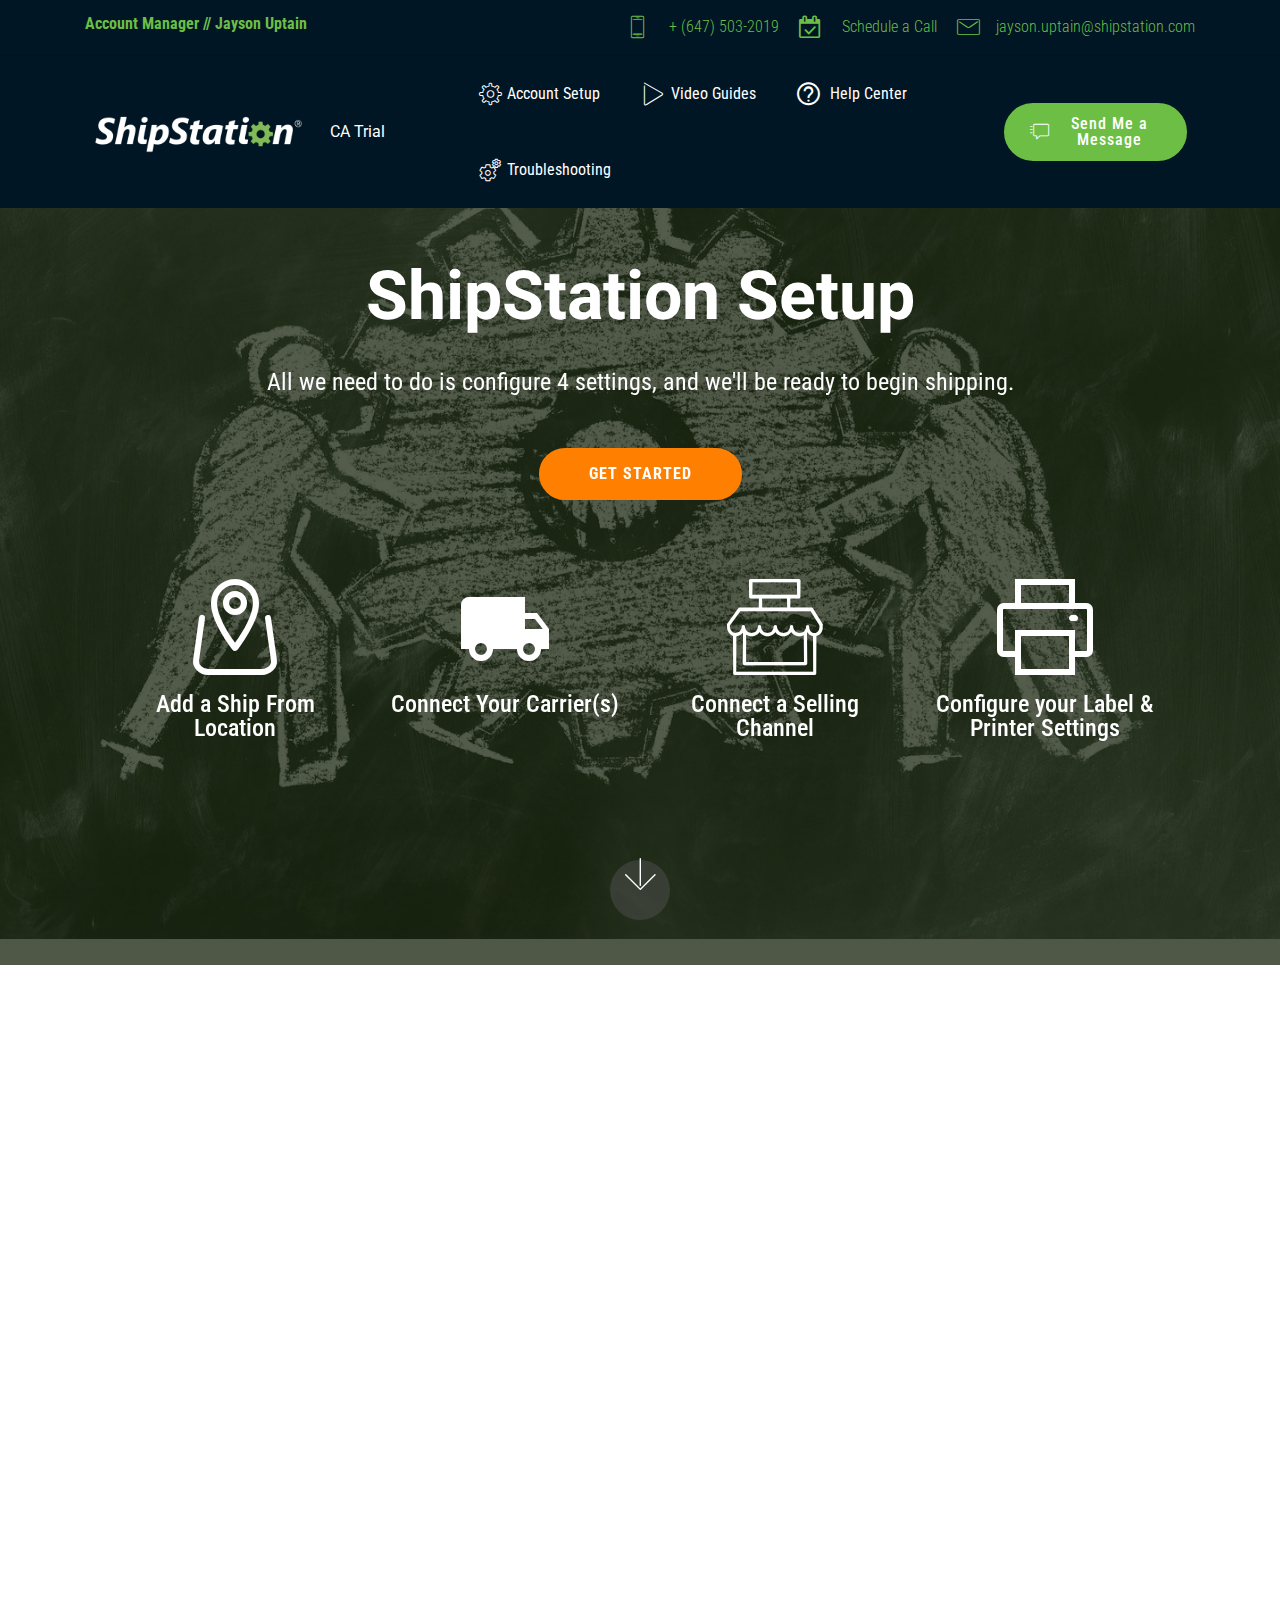
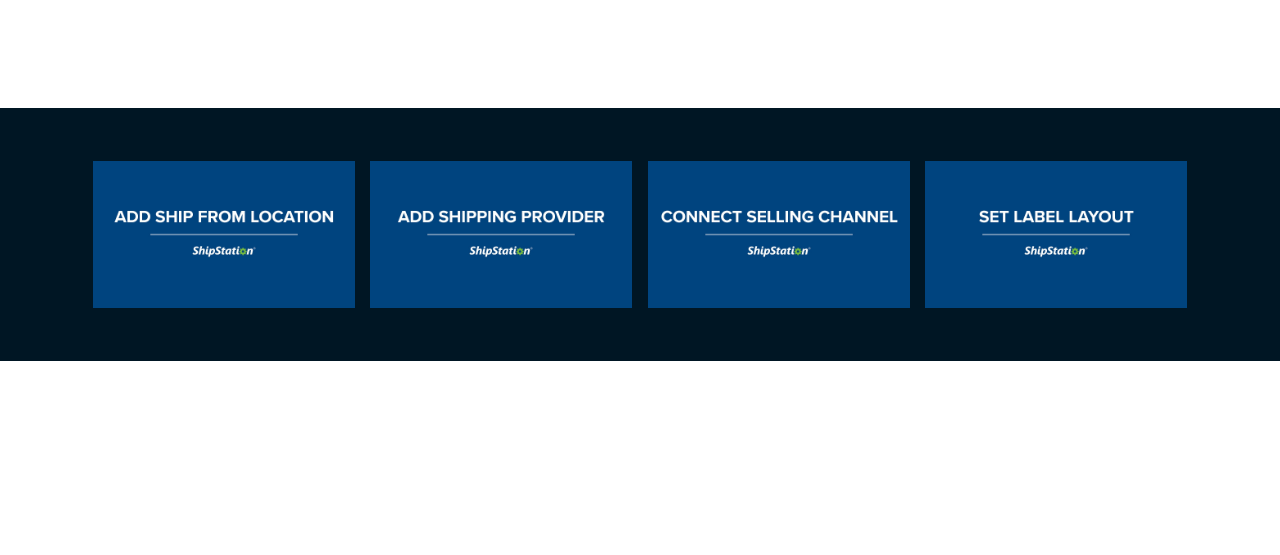
==== account-setup-guide.html @ 3662b792 "create github pages" ====
<!DOCTYPE html>
<html  >
<head>
  <!-- Site made with Mobirise Website Builder v4.11.6, https://mobirise.com -->
  <meta charset="UTF-8">
  <meta http-equiv="X-UA-Compatible" content="IE=edge">
  <meta name="generator" content="Mobirise v4.11.6, mobirise.com">
  <meta name="viewport" content="width=device-width, initial-scale=1, minimum-scale=1">
  <link rel="shortcut icon" href="assets/images/shipstation-stacked-white-shipstation-stacked-white-128x128.png" type="image/x-icon">
  <meta name="description" content="To get your ShipStation account setup. We'll need to configure your ship from location, connect a carrier, connect your selling channels, and configure your label and printer settings. ">
  
  <title>ShipStation Account Setup</title>
  <link rel="stylesheet" href="assets/bootstrap-material-design-font/css/material.css">
  <link rel="stylesheet" href="assets/web/assets/mobirise-icons-bold/mobirise-icons-bold.css">
  <link rel="stylesheet" href="assets/simple-line-icons/simple-line-icons.css">
  <link rel="stylesheet" href="assets/icon54/style.css">
  <link rel="stylesheet" href="assets/icons-mind/style.css">
  <link rel="stylesheet" href="assets/font-awesome/css/font-awesome.css">
  <link rel="stylesheet" href="assets/web/assets/mobirise-icons/mobirise-icons.css">
  <link rel="stylesheet" href="assets/web/assets/mobirise-icons2/mobirise2.css">
  <link rel="stylesheet" href="assets/bootstrap/css/bootstrap.min.css">
  <link rel="stylesheet" href="assets/bootstrap/css/bootstrap-grid.min.css">
  <link rel="stylesheet" href="assets/bootstrap/css/bootstrap-reboot.min.css">
  <link rel="stylesheet" href="assets/tether/tether.min.css">
  <link rel="stylesheet" href="assets/animatecss/animate.min.css">
  <link rel="stylesheet" href="assets/dropdown/css/style.css">
  <link rel="stylesheet" href="assets/theme/css/style.css">
  <link rel="stylesheet" href="assets/gallery/style.css">
  <link rel="stylesheet" href="assets/formoid-css/recaptcha.css">
  <link rel="preload" as="style" href="assets/mobirise/css/mbr-additional.css"><link rel="stylesheet" href="assets/mobirise/css/mbr-additional.css" type="text/css">
  
  
  

</head>
<body>
  <section class="mbr-section content8 cid-rKptAXYjBo" id="content8-o">

    

    <div class="container">
        <div class="media-container-row title">
            <div class="col-12 col-md-8">
                <div class="mbr-section-btn align-center">
                    <a class="btn btn-primary display-4" href="https://mobirise.co">LEARN MORE</a>
                    <a class="btn btn-black-outline display-4" href="https://mobirise.co">LIVE DEMO</a>
                </div>
            </div>
        </div>
    </div>
</section>

<section class="engine"><a href="https://mobirise.info/c">free site builder</a></section><section class="extMenu2 menu cid-rKmttCpSHC" once="menu" id="extMenu8-g">

    

    <nav class="navbar navbar-dropdown beta-menu align-items-center navbar-fixed-top navbar-toggleable-sm">
        <div class="menu-content-top order-1 order-lg-0" id="topLine">
            <div class="container">
                <div class="row ">
                    <div class="col-12 col-lg-3">
                        <div class="content-left-side">
                            <p class="mbr-fonts-style content-text mbr-black display-4"><strong>Account Manager // Jayson Uptain</strong></p>
                        </div>
                    </div>
                    <div class="col-12 col-lg-9">
                        <div class="content-right-side" data-app-modern-menu="true"><a class="content-link link mbr-black text-primary display-4" href="tel:+1-647-503-2019">
                            <span class="mbri-mobile2 mbr-iconfont mbr-iconfont-btn "></span>
                                + (647) 503-2019&nbsp;</a> 
                            <a class="content-link link mbr-black text-primary display-4" href="https://cal.mixmax.com/jaysonuptain-shipstation/5-15" target="_blank"><span class="fa fa-calendar-check-o mbr-iconfont mbr-iconfont-btn"></span>&nbsp;Schedule a Call&nbsp;</a>
                            <a class="content-link link mbr-black text-primary display-4" href="mailto:jayson.uptain@shipstation.com">
                            <span class="mbri-letter mbr-iconfont mbr-iconfont-btn "></span>jayson.uptain@shipstation.com</a></div>
                    </div>
                </div>
            </div>
        </div>
        <div class="menu-bottom order-0 order-lg-1">

            <div class="menu-logo">
                <div class="navbar-brand">
                <span class="navbar-logo">
                    <a href="index.html">
                        <img src="assets/images/shipstation-logo-white-344x138.png" alt="Mobirise" title="" style="height: 3.8rem;">
                    </a>
                </span>
                    <span class="navbar-caption-wrap"><a href="index.html" class="brand-link mbr-black text-warning display-7">CA Trial</a></span>
                </div>
                <button class="navbar-toggler" type="button" data-toggle="collapse" data-target="#navbarSupportedContent, #topLine" aria-controls="navbarSupportedContent" aria-expanded="false" aria-label="Toggle navigation">
                    <div class="hamburger">
                        <span></span>
                        <span></span>
                        <span></span>
                        <span></span>
                    </div>
                </button>
            </div>
            <div class="collapse navbar-collapse" id="navbarSupportedContent">
                <ul class="navbar-nav nav-dropdown js-float-line" data-app-modern-menu="true"><li class="nav-item">
                        <a class="nav-link link mbr-black text-warning display-4" href="index.html#extAccordion8-t">
                            <span class="mbri-setting3 mbr-iconfont mbr-iconfont-btn"></span>
                            Account Setup</a>
                    </li><li class="nav-item"><a class="nav-link link mbr-black text-warning display-4" href="https://www.shipstation.com/videos/" target="_blank"><span class="mbri-play mbr-iconfont mbr-iconfont-btn"></span>&nbsp;Video Guides</a></li><li class="nav-item"><a class="nav-link link mbr-black text-warning display-4" href="https://help.shipstation.ca/hc/en-ca" target="_blank"><span class="mobi-mbri mobi-mbri-help mbr-iconfont mbr-iconfont-btn"></span>&nbsp; Help Center</a></li>
                    <li class="nav-item">
                        <a class="nav-link link mbr-black text-warning display-4" href="https://help.shipstation.ca/hc/en-ca/categories/360001533811-Troubleshooting-Guide" target="_blank"><span class="icon54-v1-gear-3 mbr-iconfont mbr-iconfont-btn"></span>&nbsp;Troubleshooting</a>
                    </li></ul>
                <div class="navbar-buttons mbr-section-btn"><a class="btn btn-sm btn-primary display-4" href="sms:+1-647-503-2019">
                    <span class="mbri-help mbr-iconfont mbr-iconfont-btn "></span>
                        Send Me a Message</a></div>
            </div>
        </div>
    </nav>
</section>

<section class="header12 cid-rKpffgIrfk mbr-fullscreen mbr-parallax-background" id="header12-i">

    

    <div class="mbr-overlay" style="opacity: 0.7; background-color: rgb(11, 23, 0);">
    </div>

    <div class="container  ">
            <div class="media-container">
                <div class="col-md-12 align-center">
                    <h1 class="mbr-section-title pb-3 mbr-white mbr-bold mbr-fonts-style display-1">
                        ShipStation Setup</h1>
                    <p class="mbr-text pb-3 mbr-white mbr-fonts-style display-5">All we need to do is configure 4 settings, and we'll be ready to begin shipping.</p>
                    <div class="mbr-section-btn align-center py-2"><a class="btn btn-md btn-secondary display-4" href="page1.html#counters6-j"><strong>GET STARTED</strong></a></div>

                    <div class="icons-media-container mbr-white">
                        <div class="card col-12 col-md-6 col-lg-3">
                            <div class="icon-block">
                            <a href="page1.html">
                                <span class="mbr-iconfont mbrib-map-pin"></span>
                            </a>
                            </div>
                            <h5 class="mbr-fonts-style display-5">
                                Add a Ship From Location</h5>
                        </div>

                        <div class="card col-12 col-md-6 col-lg-3">
                            <div class="icon-block">
                                <a href="https://mobirise.co/">
                                    <span class="mbr-iconfont mdi-maps-local-shipping"></span>
                                </a>
                            </div>
                            <h5 class="mbr-fonts-style display-5">
                                Connect Your Carrier(s)</h5>
                        </div>

                        <div class="card col-12 col-md-6 col-lg-3">
                            <div class="icon-block">
                                <a href="https://mobirise.co/">
                                    <span class="mbr-iconfont imind-shop-4"></span>
                                </a>
                            </div>
                            <h5 class="mbr-fonts-style display-5">
                                Connect a Selling Channel<br></h5>
                        </div>

                        <div class="card col-12 col-md-6 col-lg-3">
                            <div class="icon-block">
                                <a href="https://mobirise.co/">
                                    <span class="mbr-iconfont sli-printer"></span>
                                </a>
                            </div>
                            <h5 class="mbr-fonts-style display-5">
                                Configure your Label &amp; Printer Settings</h5>
                        </div>
                    </div>
                </div>
            </div>
    </div>

    <div class="mbr-arrow hidden-sm-down" aria-hidden="true">
        <a href="#next">
            <i class="mbri-down mbr-iconfont"></i>
        </a>
    </div>
</section>

<section class="counters6 counters cid-rKphU7gWr7" id="counters6-j">

    

    

    <div class="container pt-4 mt-2">
        <h2 class="mbr-section-title pb-3 align-center mbr-fonts-style display-2"><strong>Account</strong> Setup</h2>
        <h3 class="mbr-section-subtitle pb-5 align-center mbr-fonts-style display-5">Follow along with the steps or video guides below.</h3>
        <div>
                <div class="cards-container">
                    <div class="card col-12 col-md-6 col-lg-3 pb-md-4">
                        <div class="panel-item align-center">
                            <div class="card-img pb-3">
                                <h3 class="img-text mbr-fonts-style display-1">01.</h3>
                            </div>
                            <div class="card-text">
                                <h4 class="mbr-content-title mbr-bold mbr-fonts-style display-5"><span style="font-weight: normal;">Add a Ship From Location</span></h4>
                                <p class="mbr-content-text mbr-fonts-style display-7"><strong>
                                    1.</strong> Click into your <em>Account Settings</em><br><strong>2.</strong> Click <em>Shipping</em> then <em>Ship From Locations</em><br><strong>3. </strong>Next,<strong> </strong>Click<strong> </strong>the <em>Add a Ship From Location</em> button<br><strong>4. </strong><em>Enter</em> your <em>Shipping Address</em> and&nbsp;save.&nbsp;<br><br>*NOTE* Name &amp; Company Name field are required<br><strong><br></strong></p>
                            </div>
                        </div>
                    </div>
                    <div class="card col-12 col-md-6 col-lg-3 pb-md-4">
                        <div class="panel-item align-center">
                            <div class="card-img pb-3">
                                <h3 class="img-text mbr-fonts-style display-1">02.</h3>
                            </div>
                            <div class="card-text">
                                <h4 class="mbr-content-title mbr-bold mbr-fonts-style display-5"><span style="font-weight: normal;">Connect a Carrier</span></h4>
                                <p class="mbr-content-text mbr-fonts-style display-7"><strong>
                                    1.</strong> Navigate to Account Settings<br><strong>2.</strong> Click Shipping then Carriers &amp; Fulfillment<br><strong>3.</strong> Click the Add a Provider Account Button<br><strong>4.</strong> Select the Carrier you'd like to connect and follow the prompts to connect.&nbsp;<br><br></p>
                            </div>
                        </div>
                    </div>
                    <div class="card col-12 col-md-6 col-lg-3">
                        <div class="panel-item align-center">
                            <div class="card-img pb-3">
                                <h3 class="img-text mbr-fonts-style display-1">03.</h3>
                            </div>
                            <div class="card-text">
                                <h4 class="mbr-content-title mbr-bold mbr-fonts-style display-5"><span style="font-weight: normal;">Connect a Selling Channel</span></h4>
                                <p class="mbr-content-text mbr-fonts-style display-7"><strong>
                                        1.</strong> Navigate to Account Settings<br><strong>2.</strong> Click Selling Channels, then Store Setup<br><strong>3.</strong> Click the Connect a store or marketplace button<br><strong>4.</strong> Type the name of your selling channel/marketplace in the search field or scroll to locate and select the tile.<br><strong>5.</strong> Follow the on-screen prompts to connect.</p>
                            </div>
                        </div>
                    </div>
                    <div class="card col-12 col-md-6 col-lg-3 last-child">
                        <div class="panel-item align-center">
                            <div class="card-img pb-3">
                                <h3 class="img-text mbr-fonts-style display-1">04.</h3>
                            </div>
                            <div class="card-texts">
                                <h4 class="mbr-content-title mbr-bold mbr-fonts-style display-5"><span style="font-weight: normal;">Configure your Label &amp; Printer Settings</span></h4>
                                <p class="mbr-content-text mbr-fonts-style display-7">1. Navigate to Account Settings<br>2. Click Printing, Then Printing Setup<br>3. Click Document Options next to Labels and configure your Label Settings<br>4. Click ShipStation Connect<br>5. Click Install ShipStation Connect<br>6. Once Installed, Register the computer by logging in with your ShipStation Username/Email &amp; Password</p>
                            </div>
                        </div>
                    </div>
                </div>
            </div>
    </div>
</section>

<section class="mbr-gallery mbr-slider-carousel cid-rKpmDrP7da" id="gallery2-m">

    

    <div class="container">
        <div><!-- Filter --><!-- Gallery --><div class="mbr-gallery-row"><div class="mbr-gallery-layout-default"><div><div><div class="mbr-gallery-item mbr-gallery-item--p1 video-slide" data-video-url="https://youtu.be/JSJOcTPZzaM" data-tags="Step 1"><div href="#lb-gallery2-m" data-slide-to="0" data-toggle="modal"><div></div><img alt="" src="assets/images/mobirise20191111-108222019-11-3-22-4-14.jpg"><span class="icon-video"></span></div></div><div class="mbr-gallery-item mbr-gallery-item--p1 video-slide" data-video-url="https://youtu.be/JLNX5rkvGho" data-tags="Step 2"><div href="#lb-gallery2-m" data-slide-to="1" data-toggle="modal"><div></div><img alt="" src="assets/images/mobirise20191111-108222019-11-3-22-4-47.jpg"><span class="icon-video"></span></div></div><div class="mbr-gallery-item mbr-gallery-item--p1 video-slide" data-video-url="https://youtu.be/Q9QKljcdiXc" data-tags="Step 3"><div href="#lb-gallery2-m" data-slide-to="2" data-toggle="modal"><div></div><img alt="" src="assets/images/mobirise20191111-108222019-11-3-22-5-13.jpg"><span class="icon-video"></span></div></div><div class="mbr-gallery-item mbr-gallery-item--p1 video-slide" data-video-url="https://youtu.be/5mZ8LbXiamY" data-tags="Step 4"><div href="#lb-gallery2-m" data-slide-to="3" data-toggle="modal"><div></div><img alt="" src="assets/images/mobirise20191111-108222019-11-3-22-5-32.jpg"><span class="icon-video"></span></div></div></div></div><div class="clearfix"></div></div></div><!-- Lightbox --><div data-app-prevent-settings="" class="mbr-slider modal fade carousel slide" tabindex="-1" data-keyboard="true" data-interval="false" id="lb-gallery2-m"><div class="modal-dialog"><div class="modal-content"><div class="modal-body"><div class="carousel-inner"><div class="carousel-item video-container"><img src="assets/images/background1.jpg" alt="" title=""></div><div class="carousel-item video-container"><img src="assets/images/background2.jpg" alt="" title=""></div><div class="carousel-item video-container"><img src="assets/images/background3.jpg" alt="" title=""></div><div class="carousel-item active video-container"><img src="assets/images/background4.jpg" alt="" title=""></div></div><a class="carousel-control carousel-control-prev" role="button" data-slide="prev" href="#lb-gallery2-m"><span class="mbri-left mbr-iconfont" aria-hidden="true"></span><span class="sr-only">Previous</span></a><a class="carousel-control carousel-control-next" role="button" data-slide="next" href="#lb-gallery2-m"><span class="mbri-right mbr-iconfont" aria-hidden="true"></span><span class="sr-only">Next</span></a><a class="close" href="#" role="button" data-dismiss="modal"><span class="sr-only">Close</span></a></div></div></div></div></div>
    </div>

</section>

<section class="mbr-section content8 cid-rKpokv419o" id="content8-n">

    

    <div class="container">
        <div class="media-container-row title">
            <div class="col-12 col-md-8">
                <div class="mbr-section-btn align-center"><a class="btn btn-primary display-4" href="https://cal.mixmax.com/shipstation-jordan-carter" target="_blank"><span class="mobi-mbri mobi-mbri-help mbr-iconfont mbr-iconfont-btn"></span>Need Help</a>
                    <a class="btn btn-black-outline display-4" href="index.html">Next - How to Ship My Orders</a></div>
            </div>
        </div>
    </div>
</section>


  <script src="assets/popper/popper.min.js"></script>
  <script src="assets/web/assets/jquery/jquery.min.js"></script>
  <script src="assets/bootstrap/js/bootstrap.min.js"></script>
  <script src="assets/parallax/jarallax.min.js"></script>
  <script src="assets/masonry/masonry.pkgd.min.js"></script>
  <script src="assets/imagesloaded/imagesloaded.pkgd.min.js"></script>
  <script src="assets/tether/tether.min.js"></script>
  <script src="assets/bootstrapcarouselswipe/bootstrap-carousel-swipe.js"></script>
  <script src="assets/smoothscroll/smooth-scroll.js"></script>
  <script src="assets/viewportchecker/jquery.viewportchecker.js"></script>
  <script src="assets/dropdown/js/nav-dropdown.js"></script>
  <script src="assets/dropdown/js/navbar-dropdown.js"></script>
  <script src="assets/touchswipe/jquery.touch-swipe.min.js"></script>
  <script src="assets/vimeoplayer/jquery.mb.vimeo_player.js"></script>
  <script src="assets/theme/js/script.js"></script>
  <script src="assets/slidervideo/script.js"></script>
  <script src="assets/gallery/player.min.js"></script>
  <script src="assets/gallery/script.js"></script>
  <script src="assets/formoid/formoid.min.js"></script>
  
  
 <div id="scrollToTop" class="scrollToTop mbr-arrow-up"><a style="text-align: center;"><i class="mbr-arrow-up-icon mbr-arrow-up-icon-cm cm-icon cm-icon-smallarrow-up"></i></a></div>
    <input name="animation" type="hidden">
  
</body>
</html>
---- assets/bootstrap-material-design-font/css/material.css ----
@font-face {
  font-family: 'Material-Design-Icons';
  src: url('../fonts/Material-Design-Icons.eot?3ocs8m');
  src: url('../fonts/Material-Design-Icons.eot?#iefix3ocs8m') format('embedded-opentype'), url('../fonts/Material-Design-Icons.woff?3ocs8m') format('woff'), url('../fonts/Material-Design-Icons.ttf?3ocs8m') format('truetype'), url('../fonts/Material-Design-Icons.svg?3ocs8m#Material-Design-Icons') format('svg');
  font-weight: normal;
  font-style: normal;
}
[class^="mdi-"],
[class*="mdi-"] {
  speak: none;
  display: inline-block;
  font-style: normal;
  font-variant:normal;
  font-weight:normal;
/*  font-size:24px;*/
  line-height:1;
  font-family:'Material-Design-Icons' !important;
  text-rendering: auto;
  
  -webkit-font-smoothing: antialiased;
  -moz-osx-font-smoothing: grayscale;
  -webkit-transform: translate(0, 0);
      -ms-transform: translate(0, 0);
          transform: translate(0, 0);
}
[class^="mdi-"]:before,
[class*="mdi-"]:before {
  display: inline-block;
  speak: none;
  text-decoration: inherit;
}
[class^="mdi-"].pull-left,
[class*="mdi-"].pull-left {
  margin-right: .3em;
}
[class^="mdi-"].pull-right,
[class*="mdi-"].pull-right {
  margin-left: .3em;
}
[class^="mdi-"].mdi-lg:before,
[class*="mdi-"].mdi-lg:before,
[class^="mdi-"].mdi-lg:after,
[class*="mdi-"].mdi-lg:after {
  font-size: 1.33333333em;
  line-height: 0.75em;
  vertical-align: -15%;
}
[class^="mdi-"].mdi-2x:before,
[class*="mdi-"].mdi-2x:before,
[class^="mdi-"].mdi-2x:after,
[class*="mdi-"].mdi-2x:after {
  font-size: 2em;
}
[class^="mdi-"].mdi-3x:before,
[class*="mdi-"].mdi-3x:before,
[class^="mdi-"].mdi-3x:after,
[class*="mdi-"].mdi-3x:after {
  font-size: 3em;
}
[class^="mdi-"].mdi-4x:before,
[class*="mdi-"].mdi-4x:before,
[class^="mdi-"].mdi-4x:after,
[class*="mdi-"].mdi-4x:after {
  font-size: 4em;
}
[class^="mdi-"].mdi-5x:before,
[class*="mdi-"].mdi-5x:before,
[class^="mdi-"].mdi-5x:after,
[class*="mdi-"].mdi-5x:after {
  font-size: 5em;
}
[class^="mdi-device-signal-cellular-"]:after,
[class^="mdi-device-battery-"]:after,
[class^="mdi-device-battery-charging-"]:after,
[class^="mdi-device-signal-cellular-connected-no-internet-"]:after,
[class^="mdi-device-signal-wifi-"]:after,
[class^="mdi-device-signal-wifi-statusbar-not-connected"]:after,
.mdi-device-network-wifi:after {
  opacity: .3;
  position: absolute;
  left: 0;
  top: 0;
  z-index: 1;
  display: inline-block;
  speak: none;
  text-decoration: inherit;
}
[class^="mdi-device-signal-cellular-"]:after {
  content: "\e758";
}
[class^="mdi-device-battery-"]:after {
  content: "\e735";
}
[class^="mdi-device-battery-charging-"]:after {
  content: "\e733";
}
[class^="mdi-device-signal-cellular-connected-no-internet-"]:after {
  content: "\e75d";
}
[class^="mdi-device-signal-wifi-"]:after,
.mdi-device-network-wifi:after {
  content: "\e765";
}
[class^="mdi-device-signal-wifi-statusbasr-not-connected"]:after {
  content: "\e8f7";
}
.mdi-device-signal-cellular-off:after,
.mdi-device-signal-cellular-null:after,
.mdi-device-signal-cellular-no-sim:after,
.mdi-device-signal-wifi-off:after,
.mdi-device-signal-wifi-4-bar:after,
.mdi-device-signal-cellular-4-bar:after,
.mdi-device-battery-alert:after,
.mdi-device-signal-cellular-connected-no-internet-4-bar:after,
.mdi-device-battery-std:after,
.mdi-device-battery-full .mdi-device-battery-unknown:after {
  content: "";
}
.mdi-fw {
  width: 1.28571429em;
  text-align: center;
}
.mdi-ul {
  padding-left: 0;
  margin-left: 2.14285714em;
  list-style-type: none;
}
.mdi-ul > li {
  position: relative;
}
.mdi-li {
  position: absolute;
  left: -2.14285714em;
  width: 2.14285714em;
  top: 0.14285714em;
  text-align: center;
}
.mdi-li.mdi-lg {
  left: -1.85714286em;
}
.mdi-border {
  padding: .2em .25em .15em;
  border: solid 0.08em #eeeeee;
  border-radius: .1em;
}
.mdi-spin {
  -webkit-animation: mdi-spin 2s infinite linear;
  animation: mdi-spin 2s infinite linear;
  -webkit-transform-origin: 50% 50%;
  -ms-transform-origin: 50% 50%;
      transform-origin: 50% 50%;
}
.mdi-pulse {
  -webkit-animation: mdi-spin 1s steps(8) infinite;
  animation: mdi-spin 1s steps(8) infinite;
  -webkit-transform-origin: 50% 50%;
  -ms-transform-origin: 50% 50%;
      transform-origin: 50% 50%;
}
@-webkit-keyframes mdi-spin {
  0% {
    -webkit-transform: rotate(0deg);
    transform: rotate(0deg);
  }
  100% {
    -webkit-transform: rotate(359deg);
    transform: rotate(359deg);
  }
}
@keyframes mdi-spin {
  0% {
    -webkit-transform: rotate(0deg);
    transform: rotate(0deg);
  }
  100% {
    -webkit-transform: rotate(359deg);
    transform: rotate(359deg);
  }
}
.mdi-rotate-90 {
  filter: progid:DXImageTransform.Microsoft.BasicImage(rotation=1);
  -webkit-transform: rotate(90deg);
  -ms-transform: rotate(90deg);
  transform: rotate(90deg);
}
.mdi-rotate-180 {
  filter: progid:DXImageTransform.Microsoft.BasicImage(rotation=2);
  -webkit-transform: rotate(180deg);
  -ms-transform: rotate(180deg);
  transform: rotate(180deg);
}
.mdi-rotate-270 {
  filter: progid:DXImageTransform.Microsoft.BasicImage(rotation=3);
  -webkit-transform: rotate(270deg);
  -ms-transform: rotate(270deg);
  transform: rotate(270deg);
}
.mdi-flip-horizontal {
  filter: progid:DXImageTransform.Microsoft.BasicImage(rotation=0, mirror=1);
  -webkit-transform: scale(-1, 1);
  -ms-transform: scale(-1, 1);
  transform: scale(-1, 1);
}
.mdi-flip-vertical {
  filter: progid:DXImageTransform.Microsoft.BasicImage(rotation=2, mirror=1);
  -webkit-transform: scale(1, -1);
  -ms-transform: scale(1, -1);
  transform: scale(1, -1);
}
:root .mdi-rotate-90,
:root .mdi-rotate-180,
:root .mdi-rotate-270,
:root .mdi-flip-horizontal,
:root .mdi-flip-vertical {
  -webkit-filter: none;
          filter: none;
}
.mdi-stack {
  position: relative;
  display: inline-block;
  width: 2em;
  height: 2em;
  line-height: 2em;
  vertical-align: middle;
}
.mdi-stack-1x,
.mdi-stack-2x {
  position: absolute;
  left: 0;
  width: 100%;
  text-align: center;
}
.mdi-stack-1x {
  line-height: inherit;
}
.mdi-stack-2x {
  font-size: 2em;
}
.mdi-inverse {
  color: #ffffff;
}
/* Start Icons */
.mdi-action-3d-rotation:before {
  content: "\e600";
}
.mdi-action-accessibility:before {
  content: "\e601";
}
.mdi-action-account-balance-wallet:before {
  content: "\e602";
}
.mdi-action-account-balance:before {
  content: "\e603";
}
.mdi-action-account-box:before {
  content: "\e604";
}
.mdi-action-account-child:before {
  content: "\e605";
}
.mdi-action-account-circle:before {
  content: "\e606";
}
.mdi-action-add-shopping-cart:before {
  content: "\e607";
}
.mdi-action-alarm-add:before {
  content: "\e608";
}
.mdi-action-alarm-off:before {
  content: "\e609";
}
.mdi-action-alarm-on:before {
  content: "\e60a";
}
.mdi-action-alarm:before {
  content: "\e60b";
}
.mdi-action-android:before {
  content: "\e60c";
}
.mdi-action-announcement:before {
  content: "\e60d";
}
.mdi-action-aspect-ratio:before {
  content: "\e60e";
}
.mdi-action-assessment:before {
  content: "\e60f";
}
.mdi-action-assignment-ind:before {
  content: "\e610";
}
.mdi-action-assignment-late:before {
  content: "\e611";
}
.mdi-action-assignment-return:before {
  content: "\e612";
}
.mdi-action-assignment-returned:before {
  content: "\e613";
}
.mdi-action-assignment-turned-in:before {
  content: "\e614";
}
.mdi-action-assignment:before {
  content: "\e615";
}
.mdi-action-autorenew:before {
  content: "\e616";
}
.mdi-action-backup:before {
  content: "\e617";
}
.mdi-action-book:before {
  content: "\e618";
}
.mdi-action-bookmark-outline:before {
  content: "\e619";
}
.mdi-action-bookmark:before {
  content: "\e61a";
}
.mdi-action-bug-report:before {
  content: "\e61b";
}
.mdi-action-cached:before {
  content: "\e61c";
}
.mdi-action-check-circle:before {
  content: "\e61d";
}
.mdi-action-class:before {
  content: "\e61e";
}
.mdi-action-credit-card:before {
  content: "\e61f";
}
.mdi-action-dashboard:before {
  content: "\e620";
}
.mdi-action-delete:before {
  content: "\e621";
}
.mdi-action-description:before {
  content: "\e622";
}
.mdi-action-dns:before {
  content: "\e623";
}
.mdi-action-done-all:before {
  content: "\e624";
}
.mdi-action-done:before {
  content: "\e625";
}
.mdi-action-event:before {
  content: "\e626";
}
.mdi-action-exit-to-app:before {
  content: "\e627";
}
.mdi-action-explore:before {
  content: "\e628";
}
.mdi-action-extension:before {
  content: "\e629";
}
.mdi-action-face-unlock:before {
  content: "\e62a";
}
.mdi-action-favorite-outline:before {
  content: "\e62b";
}
.mdi-action-favorite:before {
  content: "\e62c";
}
.mdi-action-find-in-page:before {
  content: "\e62d";
}
.mdi-action-find-replace:before {
  content: "\e62e";
}
.mdi-action-flip-to-back:before {
  content: "\e62f";
}
.mdi-action-flip-to-front:before {
  content: "\e630";
}
.mdi-action-get-app:before {
  content: "\e631";
}
.mdi-action-grade:before {
  content: "\e632";
}
.mdi-action-group-work:before {
  content: "\e633";
}
.mdi-action-help:before {
  content: "\e634";
}
.mdi-action-highlight-remove:before {
  content: "\e635";
}
.mdi-action-history:before {
  content: "\e636";
}
.mdi-action-home:before {
  content: "\e637";
}
.mdi-action-https:before {
  content: "\e638";
}
.mdi-action-info-outline:before {
  content: "\e639";
}
.mdi-action-info:before {
  content: "\e63a";
}
.mdi-action-input:before {
  content: "\e63b";
}
.mdi-action-invert-colors:before {
  content: "\e63c";
}
.mdi-action-label-outline:before {
  content: "\e63d";
}
.mdi-action-label:before {
  content: "\e63e";
}
.mdi-action-language:before {
  content: "\e63f";
}
.mdi-action-launch:before {
  content: "\e640";
}
.mdi-action-list:before {
  content: "\e641";
}
.mdi-action-lock-open:before {
  content: "\e642";
}
.mdi-action-lock-outline:before {
  content: "\e643";
}
.mdi-action-lock:before {
  content: "\e644";
}
.mdi-action-loyalty:before {
  content: "\e645";
}
.mdi-action-markunread-mailbox:before {
  content: "\e646";
}
.mdi-action-note-add:before {
  content: "\e647";
}
.mdi-action-open-in-browser:before {
  content: "\e648";
}
.mdi-action-open-in-new:before {
  content: "\e649";
}
.mdi-action-open-with:before {
  content: "\e64a";
}
.mdi-action-pageview:before {
  content: "\e64b";
}
.mdi-action-payment:before {
  content: "\e64c";
}
.mdi-action-perm-camera-mic:before {
  content: "\e64d";
}
.mdi-action-perm-contact-cal:before {
  content: "\e64e";
}
.mdi-action-perm-data-setting:before {
  content: "\e64f";
}
.mdi-action-perm-device-info:before {
  content: "\e650";
}
.mdi-action-perm-identity:before {
  content: "\e651";
}
.mdi-action-perm-media:before {
  content: "\e652";
}
.mdi-action-perm-phone-msg:before {
  content: "\e653";
}
.mdi-action-perm-scan-wifi:before {
  content: "\e654";
}
.mdi-action-picture-in-picture:before {
  content: "\e655";
}
.mdi-action-polymer:before {
  content: "\e656";
}
.mdi-action-print:before {
  content: "\e657";
}
.mdi-action-query-builder:before {
  content: "\e658";
}
.mdi-action-question-answer:before {
  content: "\e659";
}
.mdi-action-receipt:before {
  content: "\e65a";
}
.mdi-action-redeem:before {
  content: "\e65b";
}
.mdi-action-reorder:before {
  content: "\e65c";
}
.mdi-action-report-problem:before {
  content: "\e65d";
}
.mdi-action-restore:before {
  content: "\e65e";
}
.mdi-action-room:before {
  content: "\e65f";
}
.mdi-action-schedule:before {
  content: "\e660";
}
.mdi-action-search:before {
  content: "\e661";
}
.mdi-action-settings-applications:before {
  content: "\e662";
}
.mdi-action-settings-backup-restore:before {
  content: "\e663";
}
.mdi-action-settings-bluetooth:before {
  content: "\e664";
}
.mdi-action-settings-cell:before {
  content: "\e665";
}
.mdi-action-settings-display:before {
  content: "\e666";
}
.mdi-action-settings-ethernet:before {
  content: "\e667";
}
.mdi-action-settings-input-antenna:before {
  content: "\e668";
}
.mdi-action-settings-input-component:before {
  content: "\e669";
}
.mdi-action-settings-input-composite:before {
  content: "\e66a";
}
.mdi-action-settings-input-hdmi:before {
  content: "\e66b";
}
.mdi-action-settings-input-svideo:before {
  content: "\e66c";
}
.mdi-action-settings-overscan:before {
  content: "\e66d";
}
.mdi-action-settings-phone:before {
  content: "\e66e";
}
.mdi-action-settings-power:before {
  content: "\e66f";
}
.mdi-action-settings-remote:before {
  content: "\e670";
}
.mdi-action-settings-voice:before {
  content: "\e671";
}
.mdi-action-settings:before {
  content: "\e672";
}
.mdi-action-shop-two:before {
  content: "\e673";
}
.mdi-action-shop:before {
  content: "\e674";
}
.mdi-action-shopping-basket:before {
  content: "\e675";
}
.mdi-action-shopping-cart:before {
  content: "\e676";
}
.mdi-action-speaker-notes:before {
  content: "\e677";
}
.mdi-action-spellcheck:before {
  content: "\e678";
}
.mdi-action-star-rate:before {
  content: "\e679";
}
.mdi-action-stars:before {
  content: "\e67a";
}
.mdi-action-store:before {
  content: "\e67b";
}
.mdi-action-subject:before {
  content: "\e67c";
}
.mdi-action-supervisor-account:before {
  content: "\e67d";
}
.mdi-action-swap-horiz:before {
  content: "\e67e";
}
.mdi-action-swap-vert-circle:before {
  content: "\e67f";
}
.mdi-action-swap-vert:before {
  content: "\e680";
}
.mdi-action-system-update-tv:before {
  content: "\e681";
}
.mdi-action-tab-unselected:before {
  content: "\e682";
}
.mdi-action-tab:before {
  content: "\e683";
}
.mdi-action-theaters:before {
  content: "\e684";
}
.mdi-action-thumb-down:before {
  content: "\e685";
}
.mdi-action-thumb-up:before {
  content: "\e686";
}
.mdi-action-thumbs-up-down:before {
  content: "\e687";
}
.mdi-action-toc:before {
  content: "\e688";
}
.mdi-action-today:before {
  content: "\e689";
}
.mdi-action-track-changes:before {
  content: "\e68a";
}
.mdi-action-translate:before {
  content: "\e68b";
}
.mdi-action-trending-down:before {
  content: "\e68c";
}
.mdi-action-trending-neutral:before {
  content: "\e68d";
}
.mdi-action-trending-up:before {
  content: "\e68e";
}
.mdi-action-turned-in-not:before {
  content: "\e68f";
}
.mdi-action-turned-in:before {
  content: "\e690";
}
.mdi-action-verified-user:before {
  content: "\e691";
}
.mdi-action-view-agenda:before {
  content: "\e692";
}
.mdi-action-view-array:before {
  content: "\e693";
}
.mdi-action-view-carousel:before {
  content: "\e694";
}
.mdi-action-view-column:before {
  content: "\e695";
}
.mdi-action-view-day:before {
  content: "\e696";
}
.mdi-action-view-headline:before {
  content: "\e697";
}
.mdi-action-view-list:before {
  content: "\e698";
}
.mdi-action-view-module:before {
  content: "\e699";
}
.mdi-action-view-quilt:before {
  content: "\e69a";
}
.mdi-action-view-stream:before {
  content: "\e69b";
}
.mdi-action-view-week:before {
  content: "\e69c";
}
.mdi-action-visibility-off:before {
  content: "\e69d";
}
.mdi-action-visibility:before {
  content: "\e69e";
}
.mdi-action-wallet-giftcard:before {
  content: "\e69f";
}
.mdi-action-wallet-membership:before {
  content: "\e6a0";
}
.mdi-action-wallet-travel:before {
  content: "\e6a1";
}
.mdi-action-work:before {
  content: "\e6a2";
}
.mdi-alert-error:before {
  content: "\e6a3";
}
.mdi-alert-warning:before {
  content: "\e6a4";
}
.mdi-av-album:before {
  content: "\e6a5";
}
.mdi-av-closed-caption:before {
  content: "\e6a6";
}
.mdi-av-equalizer:before {
  content: "\e6a7";
}
.mdi-av-explicit:before {
  content: "\e6a8";
}
.mdi-av-fast-forward:before {
  content: "\e6a9";
}
.mdi-av-fast-rewind:before {
  content: "\e6aa";
}
.mdi-av-games:before {
  content: "\e6ab";
}
.mdi-av-hearing:before {
  content: "\e6ac";
}
.mdi-av-high-quality:before {
  content: "\e6ad";
}
.mdi-av-loop:before {
  content: "\e6ae";
}
.mdi-av-mic-none:before {
  content: "\e6af";
}
.mdi-av-mic-off:before {
  content: "\e6b0";
}
.mdi-av-mic:before {
  content: "\e6b1";
}
.mdi-av-movie:before {
  content: "\e6b2";
}
.mdi-av-my-library-add:before {
  content: "\e6b3";
}
.mdi-av-my-library-books:before {
  content: "\e6b4";
}
.mdi-av-my-library-music:before {
  content: "\e6b5";
}
.mdi-av-new-releases:before {
  content: "\e6b6";
}
.mdi-av-not-interested:before {
  content: "\e6b7";
}
.mdi-av-pause-circle-fill:before {
  content: "\e6b8";
}
.mdi-av-pause-circle-outline:before {
  content: "\e6b9";
}
.mdi-av-pause:before {
  content: "\e6ba";
}
.mdi-av-play-arrow:before {
  content: "\e6bb";
}
.mdi-av-play-circle-fill:before {
  content: "\e6bc";
}
.mdi-av-play-circle-outline:before {
  content: "\e6bd";
}
.mdi-av-play-shopping-bag:before {
  content: "\e6be";
}
.mdi-av-playlist-add:before {
  content: "\e6bf";
}
.mdi-av-queue-music:before {
  content: "\e6c0";
}
.mdi-av-queue:before {
  content: "\e6c1";
}
.mdi-av-radio:before {
  content: "\e6c2";
}
.mdi-av-recent-actors:before {
  content: "\e6c3";
}
.mdi-av-repeat-one:before {
  content: "\e6c4";
}
.mdi-av-repeat:before {
  content: "\e6c5";
}
.mdi-av-replay:before {
  content: "\e6c6";
}
.mdi-av-shuffle:before {
  content: "\e6c7";
}
.mdi-av-skip-next:before {
  content: "\e6c8";
}
.mdi-av-skip-previous:before {
  content: "\e6c9";
}
.mdi-av-snooze:before {
  content: "\e6ca";
}
.mdi-av-stop:before {
  content: "\e6cb";
}
.mdi-av-subtitles:before {
  content: "\e6cc";
}
.mdi-av-surround-sound:before {
  content: "\e6cd";
}
.mdi-av-timer:before {
  content: "\e6ce";
}
.mdi-av-video-collection:before {
  content: "\e6cf";
}
.mdi-av-videocam-off:before {
  content: "\e6d0";
}
.mdi-av-videocam:before {
  content: "\e6d1";
}
.mdi-av-volume-down:before {
  content: "\e6d2";
}
.mdi-av-volume-mute:before {
  content: "\e6d3";
}
.mdi-av-volume-off:before {
  content: "\e6d4";
}
.mdi-av-volume-up:before {
  content: "\e6d5";
}
.mdi-av-web:before {
  content: "\e6d6";
}
.mdi-communication-business:before {
  content: "\e6d7";
}
.mdi-communication-call-end:before {
  content: "\e6d8";
}
.mdi-communication-call-made:before {
  content: "\e6d9";
}
.mdi-communication-call-merge:before {
  content: "\e6da";
}
.mdi-communication-call-missed:before {
  content: "\e6db";
}
.mdi-communication-call-received:before {
  content: "\e6dc";
}
.mdi-communication-call-split:before {
  content: "\e6dd";
}
.mdi-communication-call:before {
  content: "\e6de";
}
.mdi-communication-chat:before {
  content: "\e6df";
}
.mdi-communication-clear-all:before {
  content: "\e6e0";
}
.mdi-communication-comment:before {
  content: "\e6e1";
}
.mdi-communication-contacts:before {
  content: "\e6e2";
}
.mdi-communication-dialer-sip:before {
  content: "\e6e3";
}
.mdi-communication-dialpad:before {
  content: "\e6e4";
}
.mdi-communication-dnd-on:before {
  content: "\e6e5";
}
.mdi-communication-email:before {
  content: "\e6e6";
}
.mdi-communication-forum:before {
  content: "\e6e7";
}
.mdi-communication-import-export:before {
  content: "\e6e8";
}
.mdi-communication-invert-colors-off:before {
  content: "\e6e9";
}
.mdi-communication-invert-colors-on:before {
  content: "\e6ea";
}
.mdi-communication-live-help:before {
  content: "\e6eb";
}
.mdi-communication-location-off:before {
  content: "\e6ec";
}
.mdi-communication-location-on:before {
  content: "\e6ed";
}
.mdi-communication-message:before {
  content: "\e6ee";
}
.mdi-communication-messenger:before {
  content: "\e6ef";
}
.mdi-communication-no-sim:before {
  content: "\e6f0";
}
.mdi-communication-phone:before {
  content: "\e6f1";
}
.mdi-communication-portable-wifi-off:before {
  content: "\e6f2";
}
.mdi-communication-quick-contacts-dialer:before {
  content: "\e6f3";
}
.mdi-communication-quick-contacts-mail:before {
  content: "\e6f4";
}
.mdi-communication-ring-volume:before {
  content: "\e6f5";
}
.mdi-communication-stay-current-landscape:before {
  content: "\e6f6";
}
.mdi-communication-stay-current-portrait:before {
  content: "\e6f7";
}
.mdi-communication-stay-primary-landscape:before {
  content: "\e6f8";
}
.mdi-communication-stay-primary-portrait:before {
  content: "\e6f9";
}
.mdi-communication-swap-calls:before {
  content: "\e6fa";
}
.mdi-communication-textsms:before {
  content: "\e6fb";
}
.mdi-communication-voicemail:before {
  content: "\e6fc";
}
.mdi-communication-vpn-key:before {
  content: "\e6fd";
}
.mdi-content-add-box:before {
  content: "\e6fe";
}
.mdi-content-add-circle-outline:before {
  content: "\e6ff";
}
.mdi-content-add-circle:before {
  content: "\e700";
}
.mdi-content-add:before {
  content: "\e701";
}
.mdi-content-archive:before {
  content: "\e702";
}
.mdi-content-backspace:before {
  content: "\e703";
}
.mdi-content-block:before {
  content: "\e704";
}
.mdi-content-clear:before {
  content: "\e705";
}
.mdi-content-content-copy:before {
  content: "\e706";
}
.mdi-content-content-cut:before {
  content: "\e707";
}
.mdi-content-content-paste:before {
  content: "\e708";
}
.mdi-content-create:before {
  content: "\e709";
}
.mdi-content-drafts:before {
  content: "\e70a";
}
.mdi-content-filter-list:before {
  content: "\e70b";
}
.mdi-content-flag:before {
  content: "\e70c";
}
.mdi-content-forward:before {
  content: "\e70d";
}
.mdi-content-gesture:before {
  content: "\e70e";
}
.mdi-content-inbox:before {
  content: "\e70f";
}
.mdi-content-link:before {
  content: "\e710";
}
.mdi-content-mail:before {
  content: "\e711";
}
.mdi-content-markunread:before {
  content: "\e712";
}
.mdi-content-redo:before {
  content: "\e713";
}
.mdi-content-remove-circle-outline:before {
  content: "\e714";
}
.mdi-content-remove-circle:before {
  content: "\e715";
}
.mdi-content-remove:before {
  content: "\e716";
}
.mdi-content-reply-all:before {
  content: "\e717";
}
.mdi-content-reply:before {
  content: "\e718";
}
.mdi-content-report:before {
  content: "\e719";
}
.mdi-content-save:before {
  content: "\e71a";
}
.mdi-content-select-all:before {
  content: "\e71b";
}
.mdi-content-send:before {
  content: "\e71c";
}
.mdi-content-sort:before {
  content: "\e71d";
}
.mdi-content-text-format:before {
  content: "\e71e";
}
.mdi-content-undo:before {
  content: "\e71f";
}
.mdi-editor-attach-file:before {
  content: "\e776";
}
.mdi-editor-attach-money:before {
  content: "\e777";
}
.mdi-editor-border-all:before {
  content: "\e778";
}
.mdi-editor-border-bottom:before {
  content: "\e779";
}
.mdi-editor-border-clear:before {
  content: "\e77a";
}
.mdi-editor-border-color:before {
  content: "\e77b";
}
.mdi-editor-border-horizontal:before {
  content: "\e77c";
}
.mdi-editor-border-inner:before {
  content: "\e77d";
}
.mdi-editor-border-left:before {
  content: "\e77e";
}
.mdi-editor-border-outer:before {
  content: "\e77f";
}
.mdi-editor-border-right:before {
  content: "\e780";
}
.mdi-editor-border-style:before {
  content: "\e781";
}
.mdi-editor-border-top:before {
  content: "\e782";
}
.mdi-editor-border-vertical:before {
  content: "\e783";
}
.mdi-editor-format-align-center:before {
  content: "\e784";
}
.mdi-editor-format-align-justify:before {
  content: "\e785";
}
.mdi-editor-format-align-left:before {
  content: "\e786";
}
.mdi-editor-format-align-right:before {
  content: "\e787";
}
.mdi-editor-format-bold:before {
  content: "\e788";
}
.mdi-editor-format-clear:before {
  content: "\e789";
}
.mdi-editor-format-color-fill:before {
  content: "\e78a";
}
.mdi-editor-format-color-reset:before {
  content: "\e78b";
}
.mdi-editor-format-color-text:before {
  content: "\e78c";
}
.mdi-editor-format-indent-decrease:before {
  content: "\e78d";
}
.mdi-editor-format-indent-increase:before {
  content: "\e78e";
}
.mdi-editor-format-italic:before {
  content: "\e78f";
}
.mdi-editor-format-line-spacing:before {
  content: "\e790";
}
.mdi-editor-format-list-bulleted:before {
  content: "\e791";
}
.mdi-editor-format-list-numbered:before {
  content: "\e792";
}
.mdi-editor-format-paint:before {
  content: "\e793";
}
.mdi-editor-format-quote:before {
  content: "\e794";
}
.mdi-editor-format-size:before {
  content: "\e795";
}
.mdi-editor-format-strikethrough:before {
  content: "\e796";
}
.mdi-editor-format-textdirection-l-to-r:before {
  content: "\e797";
}
.mdi-editor-format-textdirection-r-to-l:before {
  content: "\e798";
}
.mdi-editor-format-underline:before {
  content: "\e799";
}
.mdi-editor-functions:before {
  content: "\e79a";
}
.mdi-editor-insert-chart:before {
  content: "\e79b";
}
.mdi-editor-insert-comment:before {
  content: "\e79c";
}
.mdi-editor-insert-drive-file:before {
  content: "\e79d";
}
.mdi-editor-insert-emoticon:before {
  content: "\e79e";
}
.mdi-editor-insert-invitation:before {
  content: "\e79f";
}
.mdi-editor-insert-link:before {
  content: "\e7a0";
}
.mdi-editor-insert-photo:before {
  content: "\e7a1";
}
.mdi-editor-merge-type:before {
  content: "\e7a2";
}
.mdi-editor-mode-comment:before {
  content: "\e7a3";
}
.mdi-editor-mode-edit:before {
  content: "\e7a4";
}
.mdi-editor-publish:before {
  content: "\e7a5";
}
.mdi-editor-vertical-align-bottom:before {
  content: "\e7a6";
}
.mdi-editor-vertical-align-center:before {
  content: "\e7a7";
}
.mdi-editor-vertical-align-top:before {
  content: "\e7a8";
}
.mdi-editor-wrap-text:before {
  content: "\e7a9";
}
.mdi-file-attachment:before {
  content: "\e7aa";
}
.mdi-file-cloud-circle:before {
  content: "\e7ab";
}
.mdi-file-cloud-done:before {
  content: "\e7ac";
}
.mdi-file-cloud-download:before {
  content: "\e7ad";
}
.mdi-file-cloud-off:before {
  content: "\e7ae";
}
.mdi-file-cloud-queue:before {
  content: "\e7af";
}
.mdi-file-cloud-upload:before {
  content: "\e7b0";
}
.mdi-file-cloud:before {
  content: "\e7b1";
}
.mdi-file-file-download:before {
  content: "\e7b2";
}
.mdi-file-file-upload:before {
  content: "\e7b3";
}
.mdi-file-folder-open:before {
  content: "\e7b4";
}
.mdi-file-folder-shared:before {
  content: "\e7b5";
}
.mdi-file-folder:before {
  content: "\e7b6";
}
.mdi-device-access-alarm:before {
  content: "\e720";
}
.mdi-device-access-alarms:before {
  content: "\e721";
}
.mdi-device-access-time:before {
  content: "\e722";
}
.mdi-device-add-alarm:before {
  content: "\e723";
}
.mdi-device-airplanemode-off:before {
  content: "\e724";
}
.mdi-device-airplanemode-on:before {
  content: "\e725";
}
.mdi-device-battery-20:before {
  content: "\e726";
}
.mdi-device-battery-30:before {
  content: "\e727";
}
.mdi-device-battery-50:before {
  content: "\e728";
}
.mdi-device-battery-60:before {
  content: "\e729";
}
.mdi-device-battery-80:before {
  content: "\e72a";
}
.mdi-device-battery-90:before {
  content: "\e72b";
}
.mdi-device-battery-alert:before {
  content: "\e72c";
}
.mdi-device-battery-charging-20:before {
  content: "\e72d";
}
.mdi-device-battery-charging-30:before {
  content: "\e72e";
}
.mdi-device-battery-charging-50:before {
  content: "\e72f";
}
.mdi-device-battery-charging-60:before {
  content: "\e730";
}
.mdi-device-battery-charging-80:before {
  content: "\e731";
}
.mdi-device-battery-charging-90:before {
  content: "\e732";
}
.mdi-device-battery-charging-full:before {
  content: "\e733";
}
.mdi-device-battery-full:before {
  content: "\e734";
}
.mdi-device-battery-std:before {
  content: "\e735";
}
.mdi-device-battery-unknown:before {
  content: "\e736";
}
.mdi-device-bluetooth-connected:before {
  content: "\e737";
}
.mdi-device-bluetooth-disabled:before {
  content: "\e738";
}
.mdi-device-bluetooth-searching:before {
  content: "\e739";
}
.mdi-device-bluetooth:before {
  content: "\e73a";
}
.mdi-device-brightness-auto:before {
  content: "\e73b";
}
.mdi-device-brightness-high:before {
  content: "\e73c";
}
.mdi-device-brightness-low:before {
  content: "\e73d";
}
.mdi-device-brightness-medium:before {
  content: "\e73e";
}
.mdi-device-data-usage:before {
  content: "\e73f";
}
.mdi-device-developer-mode:before {
  content: "\e740";
}
.mdi-device-devices:before {
  content: "\e741";
}
.mdi-device-dvr:before {
  content: "\e742";
}
.mdi-device-gps-fixed:before {
  content: "\e743";
}
.mdi-device-gps-not-fixed:before {
  content: "\e744";
}
.mdi-device-gps-off:before {
  content: "\e745";
}
.mdi-device-location-disabled:before {
  content: "\e746";
}
.mdi-device-location-searching:before {
  content: "\e747";
}
.mdi-device-multitrack-audio:before {
  content: "\e748";
}
.mdi-device-network-cell:before {
  content: "\e749";
}
.mdi-device-network-wifi:before {
  content: "\e74a";
}
.mdi-device-nfc:before {
  content: "\e74b";
}
.mdi-device-now-wallpaper:before {
  content: "\e74c";
}
.mdi-device-now-widgets:before {
  content: "\e74d";
}
.mdi-device-screen-lock-landscape:before {
  content: "\e74e";
}
.mdi-device-screen-lock-portrait:before {
  content: "\e74f";
}
.mdi-device-screen-lock-rotation:before {
  content: "\e750";
}
.mdi-device-screen-rotation:before {
  content: "\e751";
}
.mdi-device-sd-storage:before {
  content: "\e752";
}
.mdi-device-settings-system-daydream:before {
  content: "\e753";
}
.mdi-device-signal-cellular-0-bar:before {
  content: "\e754";
}
.mdi-device-signal-cellular-1-bar:before {
  content: "\e755";
}
.mdi-device-signal-cellular-2-bar:before {
  content: "\e756";
}
.mdi-device-signal-cellular-3-bar:before {
  content: "\e757";
}
.mdi-device-signal-cellular-4-bar:before {
  content: "\e758";
}
.mdi-signal-wifi-statusbar-connected-no-internet-after:before {
  content: "\e8f6";
}
.mdi-device-signal-cellular-connected-no-internet-0-bar:before {
  content: "\e759";
}
.mdi-device-signal-cellular-connected-no-internet-1-bar:before {
  content: "\e75a";
}
.mdi-device-signal-cellular-connected-no-internet-2-bar:before {
  content: "\e75b";
}
.mdi-device-signal-cellular-connected-no-internet-3-bar:before {
  content: "\e75c";
}
.mdi-device-signal-cellular-connected-no-internet-4-bar:before {
  content: "\e75d";
}
.mdi-device-signal-cellular-no-sim:before {
  content: "\e75e";
}
.mdi-device-signal-cellular-null:before {
  content: "\e75f";
}
.mdi-device-signal-cellular-off:before {
  content: "\e760";
}
.mdi-device-signal-wifi-0-bar:before {
  content: "\e761";
}
.mdi-device-signal-wifi-1-bar:before {
  content: "\e762";
}
.mdi-device-signal-wifi-2-bar:before {
  content: "\e763";
}
.mdi-device-signal-wifi-3-bar:before {
  content: "\e764";
}
.mdi-device-signal-wifi-4-bar:before {
  content: "\e765";
}
.mdi-device-signal-wifi-off:before {
  content: "\e766";
}
.mdi-device-signal-wifi-statusbar-1-bar:before {
  content: "\e767";
}
.mdi-device-signal-wifi-statusbar-2-bar:before {
  content: "\e768";
}
.mdi-device-signal-wifi-statusbar-3-bar:before {
  content: "\e769";
}
.mdi-device-signal-wifi-statusbar-4-bar:before {
  content: "\e76a";
}
.mdi-device-signal-wifi-statusbar-connected-no-internet-:before {
  content: "\e76b";
}
.mdi-device-signal-wifi-statusbar-connected-no-internet:before {
  content: "\e76f";
}
.mdi-device-signal-wifi-statusbar-connected-no-internet-2:before {
  content: "\e76c";
}
.mdi-device-signal-wifi-statusbar-connected-no-internet-3:before {
  content: "\e76d";
}
.mdi-device-signal-wifi-statusbar-connected-no-internet-4:before {
  content: "\e76e";
}
.mdi-signal-wifi-statusbar-not-connected-after:before {
  content: "\e8f7";
}
.mdi-device-signal-wifi-statusbar-not-connected:before {
  content: "\e770";
}
.mdi-device-signal-wifi-statusbar-null:before {
  content: "\e771";
}
.mdi-device-storage:before {
  content: "\e772";
}
.mdi-device-usb:before {
  content: "\e773";
}
.mdi-device-wifi-lock:before {
  content: "\e774";
}
.mdi-device-wifi-tethering:before {
  content: "\e775";
}
.mdi-hardware-cast-connected:before {
  content: "\e7b7";
}
.mdi-hardware-cast:before {
  content: "\e7b8";
}
.mdi-hardware-computer:before {
  content: "\e7b9";
}
.mdi-hardware-desktop-mac:before {
  content: "\e7ba";
}
.mdi-hardware-desktop-windows:before {
  content: "\e7bb";
}
.mdi-hardware-dock:before {
  content: "\e7bc";
}
.mdi-hardware-gamepad:before {
  content: "\e7bd";
}
.mdi-hardware-headset-mic:before {
  content: "\e7be";
}
.mdi-hardware-headset:before {
  content: "\e7bf";
}
.mdi-hardware-keyboard-alt:before {
  content: "\e7c0";
}
.mdi-hardware-keyboard-arrow-down:before {
  content: "\e7c1";
}
.mdi-hardware-keyboard-arrow-left:before {
  content: "\e7c2";
}
.mdi-hardware-keyboard-arrow-right:before {
  content: "\e7c3";
}
.mdi-hardware-keyboard-arrow-up:before {
  content: "\e7c4";
}
.mdi-hardware-keyboard-backspace:before {
  content: "\e7c5";
}
.mdi-hardware-keyboard-capslock:before {
  content: "\e7c6";
}
.mdi-hardware-keyboard-control:before {
  content: "\e7c7";
}
.mdi-hardware-keyboard-hide:before {
  content: "\e7c8";
}
.mdi-hardware-keyboard-return:before {
  content: "\e7c9";
}
.mdi-hardware-keyboard-tab:before {
  content: "\e7ca";
}
.mdi-hardware-keyboard-voice:before {
  content: "\e7cb";
}
.mdi-hardware-keyboard:before {
  content: "\e7cc";
}
.mdi-hardware-laptop-chromebook:before {
  content: "\e7cd";
}
.mdi-hardware-laptop-mac:before {
  content: "\e7ce";
}
.mdi-hardware-laptop-windows:before {
  content: "\e7cf";
}
.mdi-hardware-laptop:before {
  content: "\e7d0";
}
.mdi-hardware-memory:before {
  content: "\e7d1";
}
.mdi-hardware-mouse:before {
  content: "\e7d2";
}
.mdi-hardware-phone-android:before {
  content: "\e7d3";
}
.mdi-hardware-phone-iphone:before {
  content: "\e7d4";
}
.mdi-hardware-phonelink-off:before {
  content: "\e7d5";
}
.mdi-hardware-phonelink:before {
  content: "\e7d6";
}
.mdi-hardware-security:before {
  content: "\e7d7";
}
.mdi-hardware-sim-card:before {
  content: "\e7d8";
}
.mdi-hardware-smartphone:before {
  content: "\e7d9";
}
.mdi-hardware-speaker:before {
  content: "\e7da";
}
.mdi-hardware-tablet-android:before {
  content: "\e7db";
}
.mdi-hardware-tablet-mac:before {
  content: "\e7dc";
}
.mdi-hardware-tablet:before {
  content: "\e7dd";
}
.mdi-hardware-tv:before {
  content: "\e7de";
}
.mdi-hardware-watch:before {
  content: "\e7df";
}
.mdi-image-add-to-photos:before {
  content: "\e7e0";
}
.mdi-image-adjust:before {
  content: "\e7e1";
}
.mdi-image-assistant-photo:before {
  content: "\e7e2";
}
.mdi-image-audiotrack:before {
  content: "\e7e3";
}
.mdi-image-blur-circular:before {
  content: "\e7e4";
}
.mdi-image-blur-linear:before {
  content: "\e7e5";
}
.mdi-image-blur-off:before {
  content: "\e7e6";
}
.mdi-image-blur-on:before {
  content: "\e7e7";
}
.mdi-image-brightness-1:before {
  content: "\e7e8";
}
.mdi-image-brightness-2:before {
  content: "\e7e9";
}
.mdi-image-brightness-3:before {
  content: "\e7ea";
}
.mdi-image-brightness-4:before {
  content: "\e7eb";
}
.mdi-image-brightness-5:before {
  content: "\e7ec";
}
.mdi-image-brightness-6:before {
  content: "\e7ed";
}
.mdi-image-brightness-7:before {
  content: "\e7ee";
}
.mdi-image-brush:before {
  content: "\e7ef";
}
.mdi-image-camera-alt:before {
  content: "\e7f0";
}
.mdi-image-camera-front:before {
  content: "\e7f1";
}
.mdi-image-camera-rear:before {
  content: "\e7f2";
}
.mdi-image-camera-roll:before {
  content: "\e7f3";
}
.mdi-image-camera:before {
  content: "\e7f4";
}
.mdi-image-center-focus-strong:before {
  content: "\e7f5";
}
.mdi-image-center-focus-weak:before {
  content: "\e7f6";
}
.mdi-image-collections:before {
  content: "\e7f7";
}
.mdi-image-color-lens:before {
  content: "\e7f8";
}
.mdi-image-colorize:before {
  content: "\e7f9";
}
.mdi-image-compare:before {
  content: "\e7fa";
}
.mdi-image-control-point-duplicate:before {
  content: "\e7fb";
}
.mdi-image-control-point:before {
  content: "\e7fc";
}
.mdi-image-crop-3-2:before {
  content: "\e7fd";
}
.mdi-image-crop-5-4:before {
  content: "\e7fe";
}
.mdi-image-crop-7-5:before {
  content: "\e7ff";
}
.mdi-image-crop-16-9:before {
  content: "\e800";
}
.mdi-image-crop-din:before {
  content: "\e801";
}
.mdi-image-crop-free:before {
  content: "\e802";
}
.mdi-image-crop-landscape:before {
  content: "\e803";
}
.mdi-image-crop-original:before {
  content: "\e804";
}
.mdi-image-crop-portrait:before {
  content: "\e805";
}
.mdi-image-crop-square:before {
  content: "\e806";
}
.mdi-image-crop:before {
  content: "\e807";
}
.mdi-image-dehaze:before {
  content: "\e808";
}
.mdi-image-details:before {
  content: "\e809";
}
.mdi-image-edit:before {
  content: "\e80a";
}
.mdi-image-exposure-minus-1:before {
  content: "\e80b";
}
.mdi-image-exposure-minus-2:before {
  content: "\e80c";
}
.mdi-image-exposure-plus-1:before {
  content: "\e80d";
}
.mdi-image-exposure-plus-2:before {
  content: "\e80e";
}
.mdi-image-exposure-zero:before {
  content: "\e80f";
}
.mdi-image-exposure:before {
  content: "\e810";
}
.mdi-image-filter-1:before {
  content: "\e811";
}
.mdi-image-filter-2:before {
  content: "\e812";
}
.mdi-image-filter-3:before {
  content: "\e813";
}
.mdi-image-filter-4:before {
  content: "\e814";
}
.mdi-image-filter-5:before {
  content: "\e815";
}
.mdi-image-filter-6:before {
  content: "\e816";
}
.mdi-image-filter-7:before {
  content: "\e817";
}
.mdi-image-filter-8:before {
  content: "\e818";
}
.mdi-image-filter-9-plus:before {
  content: "\e819";
}
.mdi-image-filter-9:before {
  content: "\e81a";
}
.mdi-image-filter-b-and-w:before {
  content: "\e81b";
}
.mdi-image-filter-center-focus:before {
  content: "\e81c";
}
.mdi-image-filter-drama:before {
  content: "\e81d";
}
.mdi-image-filter-frames:before {
  content: "\e81e";
}
.mdi-image-filter-hdr:before {
  content: "\e81f";
}
.mdi-image-filter-none:before {
  content: "\e820";
}
.mdi-image-filter-tilt-shift:before {
  content: "\e821";
}
.mdi-image-filter-vintage:before {
  content: "\e822";
}
.mdi-image-filter:before {
  content: "\e823";
}
.mdi-image-flare:before {
  content: "\e824";
}
.mdi-image-flash-auto:before {
  content: "\e825";
}
.mdi-image-flash-off:before {
  content: "\e826";
}
.mdi-image-flash-on:before {
  content: "\e827";
}
.mdi-image-flip:before {
  content: "\e828";
}
.mdi-image-gradient:before {
  content: "\e829";
}
.mdi-image-grain:before {
  content: "\e82a";
}
.mdi-image-grid-off:before {
  content: "\e82b";
}
.mdi-image-grid-on:before {
  content: "\e82c";
}
.mdi-image-hdr-off:before {
  content: "\e82d";
}
.mdi-image-hdr-on:before {
  content: "\e82e";
}
.mdi-image-hdr-strong:before {
  content: "\e82f";
}
.mdi-image-hdr-weak:before {
  content: "\e830";
}
.mdi-image-healing:before {
  content: "\e831";
}
.mdi-image-image-aspect-ratio:before {
  content: "\e832";
}
.mdi-image-image:before {
  content: "\e833";
}
.mdi-image-iso:before {
  content: "\e834";
}
.mdi-image-landscape:before {
  content: "\e835";
}
.mdi-image-leak-add:before {
  content: "\e836";
}
.mdi-image-leak-remove:before {
  content: "\e837";
}
.mdi-image-lens:before {
  content: "\e838";
}
.mdi-image-looks-3:before {
  content: "\e839";
}
.mdi-image-looks-4:before {
  content: "\e83a";
}
.mdi-image-looks-5:before {
  content: "\e83b";
}
.mdi-image-looks-6:before {
  content: "\e83c";
}
.mdi-image-looks-one:before {
  content: "\e83d";
}
.mdi-image-looks-two:before {
  content: "\e83e";
}
.mdi-image-looks:before {
  content: "\e83f";
}
.mdi-image-loupe:before {
  content: "\e840";
}
.mdi-image-movie-creation:before {
  content: "\e841";
}
.mdi-image-nature-people:before {
  content: "\e842";
}
.mdi-image-nature:before {
  content: "\e843";
}
.mdi-image-navigate-before:before {
  content: "\e844";
}
.mdi-image-navigate-next:before {
  content: "\e845";
}
.mdi-image-palette:before {
  content: "\e846";
}
.mdi-image-panorama-fisheye:before {
  content: "\e847";
}
.mdi-image-panorama-horizontal:before {
  content: "\e848";
}
.mdi-image-panorama-vertical:before {
  content: "\e849";
}
.mdi-image-panorama-wide-angle:before {
  content: "\e84a";
}
.mdi-image-panorama:before {
  content: "\e84b";
}
.mdi-image-photo-album:before {
  content: "\e84c";
}
.mdi-image-photo-camera:before {
  content: "\e84d";
}
.mdi-image-photo-library:before {
  content: "\e84e";
}
.mdi-image-photo:before {
  content: "\e84f";
}
.mdi-image-portrait:before {
  content: "\e850";
}
.mdi-image-remove-red-eye:before {
  content: "\e851";
}
.mdi-image-rotate-left:before {
  content: "\e852";
}
.mdi-image-rotate-right:before {
  content: "\e853";
}
.mdi-image-slideshow:before {
  content: "\e854";
}
.mdi-image-straighten:before {
  content: "\e855";
}
.mdi-image-style:before {
  content: "\e856";
}
.mdi-image-switch-camera:before {
  content: "\e857";
}
.mdi-image-switch-video:before {
  content: "\e858";
}
.mdi-image-tag-faces:before {
  content: "\e859";
}
.mdi-image-texture:before {
  content: "\e85a";
}
.mdi-image-timelapse:before {
  content: "\e85b";
}
.mdi-image-timer-3:before {
  content: "\e85c";
}
.mdi-image-timer-10:before {
  content: "\e85d";
}
.mdi-image-timer-auto:before {
  content: "\e85e";
}
.mdi-image-timer-off:before {
  content: "\e85f";
}
.mdi-image-timer:before {
  content: "\e860";
}
.mdi-image-tonality:before {
  content: "\e861";
}
.mdi-image-transform:before {
  content: "\e862";
}
.mdi-image-tune:before {
  content: "\e863";
}
.mdi-image-wb-auto:before {
  content: "\e864";
}
.mdi-image-wb-cloudy:before {
  content: "\e865";
}
.mdi-image-wb-incandescent:before {
  content: "\e866";
}
.mdi-image-wb-irradescent:before {
  content: "\e867";
}
.mdi-image-wb-sunny:before {
  content: "\e868";
}
.mdi-maps-beenhere:before {
  content: "\e869";
}
.mdi-maps-directions-bike:before {
  content: "\e86a";
}
.mdi-maps-directions-bus:before {
  content: "\e86b";
}
.mdi-maps-directions-car:before {
  content: "\e86c";
}
.mdi-maps-directions-ferry:before {
  content: "\e86d";
}
.mdi-maps-directions-subway:before {
  content: "\e86e";
}
.mdi-maps-directions-train:before {
  content: "\e86f";
}
.mdi-maps-directions-transit:before {
  content: "\e870";
}
.mdi-maps-directions-walk:before {
  content: "\e871";
}
.mdi-maps-directions:before {
  content: "\e872";
}
.mdi-maps-flight:before {
  content: "\e873";
}
.mdi-maps-hotel:before {
  content: "\e874";
}
.mdi-maps-layers-clear:before {
  content: "\e875";
}
.mdi-maps-layers:before {
  content: "\e876";
}
.mdi-maps-local-airport:before {
  content: "\e877";
}
.mdi-maps-local-atm:before {
  content: "\e878";
}
.mdi-maps-local-attraction:before {
  content: "\e879";
}
.mdi-maps-local-bar:before {
  content: "\e87a";
}
.mdi-maps-local-cafe:before {
  content: "\e87b";
}
.mdi-maps-local-car-wash:before {
  content: "\e87c";
}
.mdi-maps-local-convenience-store:before {
  content: "\e87d";
}
.mdi-maps-local-drink:before {
  content: "\e87e";
}
.mdi-maps-local-florist:before {
  content: "\e87f";
}
.mdi-maps-local-gas-station:before {
  content: "\e880";
}
.mdi-maps-local-grocery-store:before {
  content: "\e881";
}
.mdi-maps-local-hospital:before {
  content: "\e882";
}
.mdi-maps-local-hotel:before {
  content: "\e883";
}
.mdi-maps-local-laundry-service:before {
  content: "\e884";
}
.mdi-maps-local-library:before {
  content: "\e885";
}
.mdi-maps-local-mall:before {
  content: "\e886";
}
.mdi-maps-local-movies:before {
  content: "\e887";
}
.mdi-maps-local-offer:before {
  content: "\e888";
}
.mdi-maps-local-parking:before {
  content: "\e889";
}
.mdi-maps-local-pharmacy:before {
  content: "\e88a";
}
.mdi-maps-local-phone:before {
  content: "\e88b";
}
.mdi-maps-local-pizza:before {
  content: "\e88c";
}
.mdi-maps-local-play:before {
  content: "\e88d";
}
.mdi-maps-local-post-office:before {
  content: "\e88e";
}
.mdi-maps-local-print-shop:before {
  content: "\e88f";
}
.mdi-maps-local-restaurant:before {
  content: "\e890";
}
.mdi-maps-local-see:before {
  content: "\e891";
}
.mdi-maps-local-shipping:before {
  content: "\e892";
}
.mdi-maps-local-taxi:before {
  content: "\e893";
}
.mdi-maps-location-history:before {
  content: "\e894";
}
.mdi-maps-map:before {
  content: "\e895";
}
.mdi-maps-my-location:before {
  content: "\e896";
}
.mdi-maps-navigation:before {
  content: "\e897";
}
.mdi-maps-pin-drop:before {
  content: "\e898";
}
.mdi-maps-place:before {
  content: "\e899";
}
.mdi-maps-rate-review:before {
  content: "\e89a";
}
.mdi-maps-restaurant-menu:before {
  content: "\e89b";
}
.mdi-maps-satellite:before {
  content: "\e89c";
}
.mdi-maps-store-mall-directory:before {
  content: "\e89d";
}
.mdi-maps-terrain:before {
  content: "\e89e";
}
.mdi-maps-traffic:before {
  content: "\e89f";
}
.mdi-navigation-apps:before {
  content: "\e8a0";
}
.mdi-navigation-arrow-back:before {
  content: "\e8a1";
}
.mdi-navigation-arrow-drop-down-circle:before {
  content: "\e8a2";
}
.mdi-navigation-arrow-drop-down:before {
  content: "\e8a3";
}
.mdi-navigation-arrow-drop-up:before {
  content: "\e8a4";
}
.mdi-navigation-arrow-forward:before {
  content: "\e8a5";
}
.mdi-navigation-cancel:before {
  content: "\e8a6";
}
.mdi-navigation-check:before {
  content: "\e8a7";
}
.mdi-navigation-chevron-left:before {
  content: "\e8a8";
}
.mdi-navigation-chevron-right:before {
  content: "\e8a9";
}
.mdi-navigation-close:before {
  content: "\e8aa";
}
.mdi-navigation-expand-less:before {
  content: "\e8ab";
}
.mdi-navigation-expand-more:before {
  content: "\e8ac";
}
.mdi-navigation-fullscreen-exit:before {
  content: "\e8ad";
}
.mdi-navigation-fullscreen:before {
  content: "\e8ae";
}
.mdi-navigation-menu:before {
  content: "\e8af";
}
.mdi-navigation-more-horiz:before {
  content: "\e8b0";
}
.mdi-navigation-more-vert:before {
  content: "\e8b1";
}
.mdi-navigation-refresh:before {
  content: "\e8b2";
}
.mdi-navigation-unfold-less:before {
  content: "\e8b3";
}
.mdi-navigation-unfold-more:before {
  content: "\e8b4";
}
.mdi-notification-adb:before {
  content: "\e8b5";
}
.mdi-notification-bluetooth-audio:before {
  content: "\e8b6";
}
.mdi-notification-disc-full:before {
  content: "\e8b7";
}
.mdi-notification-dnd-forwardslash:before {
  content: "\e8b8";
}
.mdi-notification-do-not-disturb:before {
  content: "\e8b9";
}
.mdi-notification-drive-eta:before {
  content: "\e8ba";
}
.mdi-notification-event-available:before {
  content: "\e8bb";
}
.mdi-notification-event-busy:before {
  content: "\e8bc";
}
.mdi-notification-event-note:before {
  content: "\e8bd";
}
.mdi-notification-folder-special:before {
  content: "\e8be";
}
.mdi-notification-mms:before {
  content: "\e8bf";
}
.mdi-notification-more:before {
  content: "\e8c0";
}
.mdi-notification-network-locked:before {
  content: "\e8c1";
}
.mdi-notification-phone-bluetooth-speaker:before {
  content: "\e8c2";
}
.mdi-notification-phone-forwarded:before {
  content: "\e8c3";
}
.mdi-notification-phone-in-talk:before {
  content: "\e8c4";
}
.mdi-notification-phone-locked:before {
  content: "\e8c5";
}
.mdi-notification-phone-missed:before {
  content: "\e8c6";
}
.mdi-notification-phone-paused:before {
  content: "\e8c7";
}
.mdi-notification-play-download:before {
  content: "\e8c8";
}
.mdi-notification-play-install:before {
  content: "\e8c9";
}
.mdi-notification-sd-card:before {
  content: "\e8ca";
}
.mdi-notification-sim-card-alert:before {
  content: "\e8cb";
}
.mdi-notification-sms-failed:before {
  content: "\e8cc";
}
.mdi-notification-sms:before {
  content: "\e8cd";
}
.mdi-notification-sync-disabled:before {
  content: "\e8ce";
}
.mdi-notification-sync-problem:before {
  content: "\e8cf";
}
.mdi-notification-sync:before {
  content: "\e8d0";
}
.mdi-notification-system-update:before {
  content: "\e8d1";
}
.mdi-notification-tap-and-play:before {
  content: "\e8d2";
}
.mdi-notification-time-to-leave:before {
  content: "\e8d3";
}
.mdi-notification-vibration:before {
  content: "\e8d4";
}
.mdi-notification-voice-chat:before {
  content: "\e8d5";
}
.mdi-notification-vpn-lock:before {
  content: "\e8d6";
}
.mdi-social-cake:before {
  content: "\e8d7";
}
.mdi-social-domain:before {
  content: "\e8d8";
}
.mdi-social-group-add:before {
  content: "\e8d9";
}
.mdi-social-group:before {
  content: "\e8da";
}
.mdi-social-location-city:before {
  content: "\e8db";
}
.mdi-social-mood:before {
  content: "\e8dc";
}
.mdi-social-notifications-none:before {
  content: "\e8dd";
}
.mdi-social-notifications-off:before {
  content: "\e8de";
}
.mdi-social-notifications-on:before {
  content: "\e8df";
}
.mdi-social-notifications-paused:before {
  content: "\e8e0";
}
.mdi-social-notifications:before {
  content: "\e8e1";
}
.mdi-social-pages:before {
  content: "\e8e2";
}
.mdi-social-party-mode:before {
  content: "\e8e3";
}
.mdi-social-people-outline:before {
  content: "\e8e4";
}
.mdi-social-people:before {
  content: "\e8e5";
}
.mdi-social-person-add:before {
  content: "\e8e6";
}
.mdi-social-person-outline:before {
  content: "\e8e7";
}
.mdi-social-person:before {
  content: "\e8e8";
}
.mdi-social-plus-one:before {
  content: "\e8e9";
}
.mdi-social-poll:before {
  content: "\e8ea";
}
.mdi-social-public:before {
  content: "\e8eb";
}
.mdi-social-school:before {
  content: "\e8ec";
}
.mdi-social-share:before {
  content: "\e8ed";
}
.mdi-social-whatshot:before {
  content: "\e8ee";
}
.mdi-toggle-check-box-outline-blank:before {
  content: "\e8ef";
}
.mdi-toggle-check-box:before {
  content: "\e8f0";
}
.mdi-toggle-radio-button-off:before {
  content: "\e8f1";
}
.mdi-toggle-radio-button-on:before {
  content: "\e8f2";
}
.mdi-toggle-star-half:before {
  content: "\e8f3";
}
.mdi-toggle-star-outline:before {
  content: "\e8f4";
}
.mdi-toggle-star:before {
  content: "\e8f5";
}
---- assets/web/assets/mobirise-icons-bold/mobirise-icons-bold.css ----
@font-face {
  font-family: 'mobirise-icons-bold';
  font-display: swap;
  src:  url('mobirise-icons-bold.eot?m1l4yr');
  src:  url('mobirise-icons-bold.eot?m1l4yr#iefix') format('embedded-opentype'),
    url('mobirise-icons-bold.ttf?m1l4yr') format('truetype'),
    url('mobirise-icons-bold.woff?m1l4yr') format('woff'),
    url('mobirise-icons-bold.svg?m1l4yr#mobirise-icons-bold') format('svg');
  font-weight: normal;
  font-style: normal;
}

[class^="mbrib-"], [class*="mbrib-"] {
  /* use !important to prevent issues with browser extensions that change fonts */
  font-family: 'mobirise-icons-bold' !important;
  speak: none;
  font-style: normal;
  font-weight: normal;
  font-variant: normal;
  text-transform: none;
  line-height: 1;

  /* Better Font Rendering =========== */
  -webkit-font-smoothing: antialiased;
  -moz-osx-font-smoothing: grayscale;
}

.mbrib-add-submenu:before {
  content: "\e900";
}
.mbrib-alert:before {
  content: "\e901";
}
.mbrib-align-center:before {
  content: "\e902";
}
.mbrib-align-justify:before {
  content: "\e903";
}
.mbrib-align-left:before {
  content: "\e904";
}
.mbrib-align-right:before {
  content: "\e905";
}
.mbrib-android:before {
  content: "\e906";
}
.mbrib-apple:before {
  content: "\e907";
}
.mbrib-arrow-down:before {
  content: "\e908";
}
.mbrib-arrow-next:before {
  content: "\e909";
}
.mbrib-arrow-prev:before {
  content: "\e90a";
}
.mbrib-arrow-up:before {
  content: "\e90b";
}
.mbrib-bold:before {
  content: "\e90c";
}
.mbrib-bookmark:before {
  content: "\e90d";
}
.mbrib-bootstrap:before {
  content: "\e90e";
}
.mbrib-briefcase:before {
  content: "\e90f";
}
.mbrib-browse:before {
  content: "\e910";
}
.mbrib-bulleted-list:before {
  content: "\e911";
}
.mbrib-calendar:before {
  content: "\e912";
}
.mbrib-camera:before {
  content: "\e913";
}
.mbrib-cart-add:before {
  content: "\e914";
}
.mbrib-cart-full:before {
  content: "\e915";
}
.mbrib-cash:before {
  content: "\e916";
}
.mbrib-change-style:before {
  content: "\e917";
}
.mbrib-chat:before {
  content: "\e918";
}
.mbrib-clock:before {
  content: "\e919";
}
.mbrib-close:before {
  content: "\e91a";
}
.mbrib-cloud:before {
  content: "\e91b";
}
.mbrib-code:before {
  content: "\e91c";
}
.mbrib-contact-form:before {
  content: "\e91d";
}
.mbrib-credit-card:before {
  content: "\e91e";
}
.mbrib-cursor-click:before {
  content: "\e91f";
}
.mbrib-cust-feedback:before {
  content: "\e920";
}
.mbrib-database:before {
  content: "\e921";
}
.mbrib-delivery:before {
  content: "\e922";
}
.mbrib-desktop:before {
  content: "\e923";
}
.mbrib-devices:before {
  content: "\e924";
}
.mbrib-down:before {
  content: "\e925";
}
.mbrib-download:before {
  content: "\e926";
}
.mbrib-drag-n-drop:before {
  content: "\e927";
}
.mbrib-drag-n-drop2:before {
  content: "\e928";
}
.mbrib-edit:before {
  content: "\e929";
}
.mbrib-edit2:before {
  content: "\e92a";
}
.mbrib-error:before {
  content: "\e92b";
}
.mbrib-extension:before {
  content: "\e92c";
}
.mbrib-features:before {
  content: "\e92d";
}
.mbrib-file:before {
  content: "\e92e";
}
.mbrib-flag:before {
  content: "\e92f";
}
.mbrib-folder:before {
  content: "\e930";
}
.mbrib-gift:before {
  content: "\e931";
}
.mbrib-github:before {
  content: "\e932";
}
.mbrib-globe-2:before {
  content: "\e933";
}
.mbrib-globe:before {
  content: "\e934";
}
.mbrib-growing-chart:before {
  content: "\e935";
}
.mbrib-hearth:before {
  content: "\e936";
}
.mbrib-help:before {
  content: "\e937";
}
.mbrib-home:before {
  content: "\e938";
}
.mbrib-hot-cup:before {
  content: "\e939";
}
.mbrib-idea:before {
  content: "\e93a";
}
.mbrib-image-gallery:before {
  content: "\e93b";
}
.mbrib-image-slider:before {
  content: "\e93c";
}
.mbrib-info:before {
  content: "\e93d";
}
.mbrib-italic:before {
  content: "\e93e";
}
.mbrib-key:before {
  content: "\e93f";
}
.mbrib-laptop:before {
  content: "\e940";
}
.mbrib-layers:before {
  content: "\e941";
}
.mbrib-left-right:before {
  content: "\e942";
}
.mbrib-left:before {
  content: "\e943";
}
.mbrib-letter:before {
  content: "\e944";
}
.mbrib-like:before {
  content: "\e945";
}
.mbrib-link:before {
  content: "\e946";
}
.mbrib-lock:before {
  content: "\e947";
}
.mbrib-login:before {
  content: "\e948";
}
.mbrib-logout:before {
  content: "\e949";
}
.mbrib-magic-stick:before {
  content: "\e94a";
}
.mbrib-map-pin:before {
  content: "\e94b";
}
.mbrib-menu:before {
  content: "\e94c";
}
.mbrib-mobile:before {
  content: "\e94d";
}
.mbrib-mobile2:before {
  content: "\e94e";
}
.mbrib-mobirise:before {
  content: "\e94f";
}
.mbrib-more-horizontal:before {
  content: "\e950";
}
.mbrib-more-vertical:before {
  content: "\e951";
}
.mbrib-music:before {
  content: "\e952";
}
.mbrib-new-file:before {
  content: "\e953";
}
.mbrib-numbered-list:before {
  content: "\e954";
}
.mbrib-opened-folder:before {
  content: "\e955";
}
.mbrib-pages:before {
  content: "\e956";
}
.mbrib-paper-plane:before {
  content: "\e957";
}
.mbrib-paperclip:before {
  content: "\e958";
}
.mbrib-photo:before {
  content: "\e959";
}
.mbrib-photos:before {
  content: "\e95a";
}
.mbrib-pin:before {
  content: "\e95b";
}
.mbrib-play:before {
  content: "\e95c";
}
.mbrib-plus:before {
  content: "\e95d";
}
.mbrib-preview:before {
  content: "\e95e";
}
.mbrib-print:before {
  content: "\e95f";
}
.mbrib-protect:before {
  content: "\e960";
}
.mbrib-question:before {
  content: "\e961";
}
.mbrib-quote-left:before {
  content: "\e962";
}
.mbrib-quote-right:before {
  content: "\e963";
}
.mbrib-redo:before {
  content: "\e964";
}
.mbrib-refresh:before {
  content: "\e965";
}
.mbrib-responsive:before {
  content: "\e966";
}
.mbrib-right:before {
  content: "\e967";
}
.mbrib-rocket:before {
  content: "\e968";
}
.mbrib-sad-face:before {
  content: "\e969";
}
.mbrib-sale:before {
  content: "\e96a";
}
.mbrib-save:before {
  content: "\e96b";
}
.mbrib-search:before {
  content: "\e96c";
}
.mbrib-setting:before {
  content: "\e96d";
}
.mbrib-setting2:before {
  content: "\e96e";
}
.mbrib-setting3:before {
  content: "\e96f";
}
.mbrib-share:before {
  content: "\e970";
}
.mbrib-shopping-bag:before {
  content: "\e971";
}
.mbrib-shopping-basket:before {
  content: "\e972";
}
.mbrib-shopping-cart:before {
  content: "\e973";
}
.mbrib-sites:before {
  content: "\e974";
}
.mbrib-smile-face:before {
  content: "\e975";
}
.mbrib-speed:before {
  content: "\e976";
}
.mbrib-star:before {
  content: "\e977";
}
.mbrib-success:before {
  content: "\e978";
}
.mbrib-sun:before {
  content: "\e979";
}
.mbrib-sun2:before {
  content: "\e97a";
}
.mbrib-tablet-vertical:before {
  content: "\e97b";
}
.mbrib-tablet:before {
  content: "\e97c";
}
.mbrib-target:before {
  content: "\e97d";
}
.mbrib-timer:before {
  content: "\e97e";
}
.mbrib-to-ftp:before {
  content: "\e97f";
}
.mbrib-to-local-drive:before {
  content: "\e980";
}
.mbrib-touch-swipe:before {
  content: "\e981";
}
.mbrib-touch:before {
  content: "\e982";
}
.mbrib-trash:before {
  content: "\e983";
}
.mbrib-underline:before {
  content: "\e984";
}
.mbrib-undo:before {
  content: "\e985";
}
.mbrib-unlink:before {
  content: "\e986";
}
.mbrib-unlock:before {
  content: "\e987";
}
.mbrib-up-down:before {
  content: "\e988";
}
.mbrib-up:before {
  content: "\e989";
}
.mbrib-update:before {
  content: "\e98a";
}
.mbrib-upload:before {
  content: "\e98b";
}
.mbrib-user:before {
  content: "\e98c";
}
.mbrib-user2:before {
  content: "\e98d";
}
.mbrib-users:before {
  content: "\e98e";
}
.mbrib-video-play:before {
  content: "\e98f";
}
.mbrib-video:before {
  content: "\e990";
}
.mbrib-watch:before {
  content: "\e991";
}
.mbrib-website-theme:before {
  content: "\e992";
}
.mbrib-wifi:before {
  content: "\e993";
}
.mbrib-windows:before {
  content: "\e994";
}
.mbrib-zoom-out:before {
  content: "\e995";
}
---- assets/simple-line-icons/simple-line-icons.css ----
@font-face {
  font-family: 'simple-line-icons';
  src: url('fonts/simple-line-icons.eot?v=2.4.0');
  src: url('fonts/simple-line-icons.eot?v=2.4.0#iefix') format('embedded-opentype'), url('fonts/simple-line-icons.woff2?v=2.4.0') format('woff2'), url('fonts/simple-line-icons.ttf?v=2.4.0') format('truetype'), url('fonts/simple-line-icons.woff?v=2.4.0') format('woff'), url('fonts/simple-line-icons.svg?v=2.4.0#simple-line-icons') format('svg');
  font-weight: normal;
  font-style: normal;
}
/*
 use the following css code if you want to have a class per icon.
 instead of a list of all class selectors, you can use the generic [class*="icon-"] selector, but it's slower:
*/
.sli-user,
.sli-people,
.sli-user-female,
.sli-user-follow,
.sli-user-following,
.sli-user-unfollow,
.sli-login,
.sli-logout,
.sli-emotsmile,
.sli-phone,
.sli-call-end,
.sli-call-in,
.sli-call-out,
.sli-map,
.sli-location-pin,
.sli-direction,
.sli-directions,
.sli-compass,
.sli-layers,
.sli-menu,
.sli-list,
.sli-options-vertical,
.sli-options,
.sli-arrow-down,
.sli-arrow-left,
.sli-arrow-right,
.sli-arrow-up,
.sli-arrow-up-circle,
.sli-arrow-left-circle,
.sli-arrow-right-circle,
.sli-arrow-down-circle,
.sli-check,
.sli-clock,
.sli-plus,
.sli-minus,
.sli-close,
.sli-event,
.sli-exclamation,
.sli-organization,
.sli-trophy,
.sli-screen-smartphone,
.sli-screen-desktop,
.sli-plane,
.sli-notebook,
.sli-mustache,
.sli-mouse,
.sli-magnet,
.sli-energy,
.sli-disc,
.sli-cursor,
.sli-cursor-move,
.sli-crop,
.sli-chemistry,
.sli-speedometer,
.sli-shield,
.sli-screen-tablet,
.sli-magic-wand,
.sli-hourglass,
.sli-graduation,
.sli-ghost,
.sli-game-controller,
.sli-fire,
.sli-eyeglass,
.sli-envelope-open,
.sli-envelope-letter,
.sli-bell,
.sli-badge,
.sli-anchor,
.sli-wallet,
.sli-vector,
.sli-speech,
.sli-puzzle,
.sli-printer,
.sli-present,
.sli-playlist,
.sli-pin,
.sli-picture,
.sli-handbag,
.sli-globe-alt,
.sli-globe,
.sli-folder-alt,
.sli-folder,
.sli-film,
.sli-feed,
.sli-drop,
.sli-drawer,
.sli-docs,
.sli-doc,
.sli-diamond,
.sli-cup,
.sli-calculator,
.sli-bubbles,
.sli-briefcase,
.sli-book-open,
.sli-basket-loaded,
.sli-basket,
.sli-bag,
.sli-action-undo,
.sli-action-redo,
.sli-wrench,
.sli-umbrella,
.sli-trash,
.sli-tag,
.sli-support,
.sli-frame,
.sli-size-fullscreen,
.sli-size-actual,
.sli-shuffle,
.sli-share-alt,
.sli-share,
.sli-rocket,
.sli-question,
.sli-pie-chart,
.sli-pencil,
.sli-note,
.sli-loop,
.sli-home,
.sli-grid,
.sli-graph,
.sli-microphone,
.sli-music-tone-alt,
.sli-music-tone,
.sli-earphones-alt,
.sli-earphones,
.sli-equalizer,
.sli-like,
.sli-dislike,
.sli-control-start,
.sli-control-rewind,
.sli-control-play,
.sli-control-pause,
.sli-control-forward,
.sli-control-end,
.sli-volume-1,
.sli-volume-2,
.sli-volume-off,
.sli-calendar,
.sli-bulb,
.sli-chart,
.sli-ban,
.sli-bubble,
.sli-camrecorder,
.sli-camera,
.sli-cloud-download,
.sli-cloud-upload,
.sli-envelope,
.sli-eye,
.sli-flag,
.sli-heart,
.sli-info,
.sli-key,
.sli-link,
.sli-lock,
.sli-lock-open,
.sli-magnifier,
.sli-magnifier-add,
.sli-magnifier-remove,
.sli-paper-clip,
.sli-paper-plane,
.sli-power,
.sli-refresh,
.sli-reload,
.sli-settings,
.sli-star,
.sli-symbol-female,
.sli-symbol-male,
.sli-target,
.sli-credit-card,
.sli-paypal,
.sli-social-tumblr,
.sli-social-twitter,
.sli-social-facebook,
.sli-social-instagram,
.sli-social-linkedin,
.sli-social-pinterest,
.sli-social-github,
.sli-social-google,
.sli-social-reddit,
.sli-social-skype,
.sli-social-dribbble,
.sli-social-behance,
.sli-social-foursqare,
.sli-social-soundcloud,
.sli-social-spotify,
.sli-social-stumbleupon,
.sli-social-youtube,
.sli-social-dropbox,
.sli-social-vkontakte,
.sli-social-steam {
  font-family: 'simple-line-icons';
  speak: none;
  font-style: normal;
  font-weight: normal;
  font-variant: normal;
  text-transform: none;
  line-height: 1;
  /* better font rendering =========== */
  -webkit-font-smoothing: antialiased;
  -moz-osx-font-smoothing: grayscale;
}
.sli-user:before {
  content: "\e005";
}
.sli-people:before {
  content: "\e001";
}
.sli-user-female:before {
  content: "\e000";
}
.sli-user-follow:before {
  content: "\e002";
}
.sli-user-following:before {
  content: "\e003";
}
.sli-user-unfollow:before {
  content: "\e004";
}
.sli-login:before {
  content: "\e066";
}
.sli-logout:before {
  content: "\e065";
}
.sli-emotsmile:before {
  content: "\e021";
}
.sli-phone:before {
  content: "\e600";
}
.sli-call-end:before {
  content: "\e048";
}
.sli-call-in:before {
  content: "\e047";
}
.sli-call-out:before {
  content: "\e046";
}
.sli-map:before {
  content: "\e033";
}
.sli-location-pin:before {
  content: "\e096";
}
.sli-direction:before {
  content: "\e042";
}
.sli-directions:before {
  content: "\e041";
}
.sli-compass:before {
  content: "\e045";
}
.sli-layers:before {
  content: "\e034";
}
.sli-menu:before {
  content: "\e601";
}
.sli-list:before {
  content: "\e067";
}
.sli-options-vertical:before {
  content: "\e602";
}
.sli-options:before {
  content: "\e603";
}
.sli-arrow-down:before {
  content: "\e604";
}
.sli-arrow-left:before {
  content: "\e605";
}
.sli-arrow-right:before {
  content: "\e606";
}
.sli-arrow-up:before {
  content: "\e607";
}
.sli-arrow-up-circle:before {
  content: "\e078";
}
.sli-arrow-left-circle:before {
  content: "\e07a";
}
.sli-arrow-right-circle:before {
  content: "\e079";
}
.sli-arrow-down-circle:before {
  content: "\e07b";
}
.sli-check:before {
  content: "\e080";
}
.sli-clock:before {
  content: "\e081";
}
.sli-plus:before {
  content: "\e095";
}
.sli-minus:before {
  content: "\e615";
}
.sli-close:before {
  content: "\e082";
}
.sli-event:before {
  content: "\e619";
}
.sli-exclamation:before {
  content: "\e617";
}
.sli-organization:before {
  content: "\e616";
}
.sli-trophy:before {
  content: "\e006";
}
.sli-screen-smartphone:before {
  content: "\e010";
}
.sli-screen-desktop:before {
  content: "\e011";
}
.sli-plane:before {
  content: "\e012";
}
.sli-notebook:before {
  content: "\e013";
}
.sli-mustache:before {
  content: "\e014";
}
.sli-mouse:before {
  content: "\e015";
}
.sli-magnet:before {
  content: "\e016";
}
.sli-energy:before {
  content: "\e020";
}
.sli-disc:before {
  content: "\e022";
}
.sli-cursor:before {
  content: "\e06e";
}
.sli-cursor-move:before {
  content: "\e023";
}
.sli-crop:before {
  content: "\e024";
}
.sli-chemistry:before {
  content: "\e026";
}
.sli-speedometer:before {
  content: "\e007";
}
.sli-shield:before {
  content: "\e00e";
}
.sli-screen-tablet:before {
  content: "\e00f";
}
.sli-magic-wand:before {
  content: "\e017";
}
.sli-hourglass:before {
  content: "\e018";
}
.sli-graduation:before {
  content: "\e019";
}
.sli-ghost:before {
  content: "\e01a";
}
.sli-game-controller:before {
  content: "\e01b";
}
.sli-fire:before {
  content: "\e01c";
}
.sli-eyeglass:before {
  content: "\e01d";
}
.sli-envelope-open:before {
  content: "\e01e";
}
.sli-envelope-letter:before {
  content: "\e01f";
}
.sli-bell:before {
  content: "\e027";
}
.sli-badge:before {
  content: "\e028";
}
.sli-anchor:before {
  content: "\e029";
}
.sli-wallet:before {
  content: "\e02a";
}
.sli-vector:before {
  content: "\e02b";
}
.sli-speech:before {
  content: "\e02c";
}
.sli-puzzle:before {
  content: "\e02d";
}
.sli-printer:before {
  content: "\e02e";
}
.sli-present:before {
  content: "\e02f";
}
.sli-playlist:before {
  content: "\e030";
}
.sli-pin:before {
  content: "\e031";
}
.sli-picture:before {
  content: "\e032";
}
.sli-handbag:before {
  content: "\e035";
}
.sli-globe-alt:before {
  content: "\e036";
}
.sli-globe:before {
  content: "\e037";
}
.sli-folder-alt:before {
  content: "\e039";
}
.sli-folder:before {
  content: "\e089";
}
.sli-film:before {
  content: "\e03a";
}
.sli-feed:before {
  content: "\e03b";
}
.sli-drop:before {
  content: "\e03e";
}
.sli-drawer:before {
  content: "\e03f";
}
.sli-docs:before {
  content: "\e040";
}
.sli-doc:before {
  content: "\e085";
}
.sli-diamond:before {
  content: "\e043";
}
.sli-cup:before {
  content: "\e044";
}
.sli-calculator:before {
  content: "\e049";
}
.sli-bubbles:before {
  content: "\e04a";
}
.sli-briefcase:before {
  content: "\e04b";
}
.sli-book-open:before {
  content: "\e04c";
}
.sli-basket-loaded:before {
  content: "\e04d";
}
.sli-basket:before {
  content: "\e04e";
}
.sli-bag:before {
  content: "\e04f";
}
.sli-action-undo:before {
  content: "\e050";
}
.sli-action-redo:before {
  content: "\e051";
}
.sli-wrench:before {
  content: "\e052";
}
.sli-umbrella:before {
  content: "\e053";
}
.sli-trash:before {
  content: "\e054";
}
.sli-tag:before {
  content: "\e055";
}
.sli-support:before {
  content: "\e056";
}
.sli-frame:before {
  content: "\e038";
}
.sli-size-fullscreen:before {
  content: "\e057";
}
.sli-size-actual:before {
  content: "\e058";
}
.sli-shuffle:before {
  content: "\e059";
}
.sli-share-alt:before {
  content: "\e05a";
}
.sli-share:before {
  content: "\e05b";
}
.sli-rocket:before {
  content: "\e05c";
}
.sli-question:before {
  content: "\e05d";
}
.sli-pie-chart:before {
  content: "\e05e";
}
.sli-pencil:before {
  content: "\e05f";
}
.sli-note:before {
  content: "\e060";
}
.sli-loop:before {
  content: "\e064";
}
.sli-home:before {
  content: "\e069";
}
.sli-grid:before {
  content: "\e06a";
}
.sli-graph:before {
  content: "\e06b";
}
.sli-microphone:before {
  content: "\e063";
}
.sli-music-tone-alt:before {
  content: "\e061";
}
.sli-music-tone:before {
  content: "\e062";
}
.sli-earphones-alt:before {
  content: "\e03c";
}
.sli-earphones:before {
  content: "\e03d";
}
.sli-equalizer:before {
  content: "\e06c";
}
.sli-like:before {
  content: "\e068";
}
.sli-dislike:before {
  content: "\e06d";
}
.sli-control-start:before {
  content: "\e06f";
}
.sli-control-rewind:before {
  content: "\e070";
}
.sli-control-play:before {
  content: "\e071";
}
.sli-control-pause:before {
  content: "\e072";
}
.sli-control-forward:before {
  content: "\e073";
}
.sli-control-end:before {
  content: "\e074";
}
.sli-volume-1:before {
  content: "\e09f";
}
.sli-volume-2:before {
  content: "\e0a0";
}
.sli-volume-off:before {
  content: "\e0a1";
}
.sli-calendar:before {
  content: "\e075";
}
.sli-bulb:before {
  content: "\e076";
}
.sli-chart:before {
  content: "\e077";
}
.sli-ban:before {
  content: "\e07c";
}
.sli-bubble:before {
  content: "\e07d";
}
.sli-camrecorder:before {
  content: "\e07e";
}
.sli-camera:before {
  content: "\e07f";
}
.sli-cloud-download:before {
  content: "\e083";
}
.sli-cloud-upload:before {
  content: "\e084";
}
.sli-envelope:before {
  content: "\e086";
}
.sli-eye:before {
  content: "\e087";
}
.sli-flag:before {
  content: "\e088";
}
.sli-heart:before {
  content: "\e08a";
}
.sli-info:before {
  content: "\e08b";
}
.sli-key:before {
  content: "\e08c";
}
.sli-link:before {
  content: "\e08d";
}
.sli-lock:before {
  content: "\e08e";
}
.sli-lock-open:before {
  content: "\e08f";
}
.sli-magnifier:before {
  content: "\e090";
}
.sli-magnifier-add:before {
  content: "\e091";
}
.sli-magnifier-remove:before {
  content: "\e092";
}
.sli-paper-clip:before {
  content: "\e093";
}
.sli-paper-plane:before {
  content: "\e094";
}
.sli-power:before {
  content: "\e097";
}
.sli-refresh:before {
  content: "\e098";
}
.sli-reload:before {
  content: "\e099";
}
.sli-settings:before {
  content: "\e09a";
}
.sli-star:before {
  content: "\e09b";
}
.sli-symbol-female:before {
  content: "\e09c";
}
.sli-symbol-male:before {
  content: "\e09d";
}
.sli-target:before {
  content: "\e09e";
}
.sli-credit-card:before {
  content: "\e025";
}
.sli-paypal:before {
  content: "\e608";
}
.sli-social-tumblr:before {
  content: "\e00a";
}
.sli-social-twitter:before {
  content: "\e009";
}
.sli-social-facebook:before {
  content: "\e00b";
}
.sli-social-instagram:before {
  content: "\e609";
}
.sli-social-linkedin:before {
  content: "\e60a";
}
.sli-social-pinterest:before {
  content: "\e60b";
}
.sli-social-github:before {
  content: "\e60c";
}
.sli-social-google:before {
  content: "\e60d";
}
.sli-social-reddit:before {
  content: "\e60e";
}
.sli-social-skype:before {
  content: "\e60f";
}
.sli-social-dribbble:before {
  content: "\e00d";
}
.sli-social-behance:before {
  content: "\e610";
}
.sli-social-foursqare:before {
  content: "\e611";
}
.sli-social-soundcloud:before {
  content: "\e612";
}
.sli-social-spotify:before {
  content: "\e613";
}
.sli-social-stumbleupon:before {
  content: "\e614";
}
.sli-social-youtube:before {
  content: "\e008";
}
.sli-social-dropbox:before {
  content: "\e00c";
}
.sli-social-vkontakte:before {
  content: "\e618";
}
.sli-social-steam:before {
  content: "\e620";
}
---- assets/icon54/style.css ----
@font-face {
    font-family: 'icon54';
    src: url('fonts/icon54.eot?uf6sbu');
    src: url('fonts/icon54.eot?uf6sbu#iefix') format('embedded-opentype'),
        url('fonts/icon54.ttf?uf6sbu') format('truetype'),
        url('fonts/icon54.woff?uf6sbu') format('woff'),
        url('fonts/icon54.svg?uf6sbu#icon54') format('svg');
    font-weight: normal;
    font-style: normal;
}

[class^='icon54-v1-'],
[class*=' icon54-v1-'] {
    /* use !important to prevent issues with browser extensions that change fonts */
    font-family: 'icon54' !important;
    speak: none;
    font-style: normal;
    font-weight: normal;
    font-variant: normal;
    text-transform: none;
    line-height: 1;

    /* Better Font Rendering =========== */
    -webkit-font-smoothing: antialiased;
    -moz-osx-font-smoothing: grayscale;
}

.icon54-v1-add-bag::before {
    content: '\e900';
}
.icon54-v1-add-cart2::before {
    content: '\e901';
}
.icon54-v1-add-chat1::before {
    content: '\e902';
}
.icon54-v1-add-chat2::before {
    content: '\e903';
}
.icon54-v1-add-chat3::before {
    content: '\e904';
}
.icon54-v1-bitcoin-bag::before {
    content: '\e905';
}
.icon54-v1-bitcoin-cart::before {
    content: '\e906';
}
.icon54-v1-cart::before {
    content: '\e907';
}
.icon54-v1-char-search2::before {
    content: '\e908';
}
.icon54-v1-chat-1::before {
    content: '\e909';
}
.icon54-v1-chat-2::before {
    content: '\e90a';
}
.icon54-v1-chat-3::before {
    content: '\e90b';
}
.icon54-v1-chat-bubble1::before {
    content: '\e90c';
}
.icon54-v1-chat-bubble2::before {
    content: '\e90d';
}
.icon54-v1-chat-bubble4::before {
    content: '\e90e';
}
.icon54-v1-chat-bubble5::before {
    content: '\e90f';
}
.icon54-v1-chat-buble3::before {
    content: '\e910';
}
.icon54-v1-chat-delete1::before {
    content: '\e911';
}
.icon54-v1-chat-delete2::before {
    content: '\e912';
}
.icon54-v1-chat-delete3::before {
    content: '\e913';
}
.icon54-v1-chat-error1::before {
    content: '\e914';
}
.icon54-v1-chat-error2::before {
    content: '\e915';
}
.icon54-v1-chat-error3::before {
    content: '\e916';
}
.icon54-v1-chat-help1::before {
    content: '\e917';
}
.icon54-v1-chat-help2::before {
    content: '\e918';
}
.icon54-v1-chat-help3::before {
    content: '\e919';
}
.icon54-v1-chat-remouve1::before {
    content: '\e91a';
}
.icon54-v1-chat-remouve2::before {
    content: '\e91b';
}
.icon54-v1-chat-remouve3::before {
    content: '\e91c';
}
.icon54-v1-chat-search1::before {
    content: '\e91d';
}
.icon54-v1-chat-search3::before {
    content: '\e91e';
}
.icon54-v1-chat-settings1::before {
    content: '\e91f';
}
.icon54-v1-chat-settings2::before {
    content: '\e920';
}
.icon54-v1-chat-settings3::before {
    content: '\e921';
}
.icon54-v1-chat-user1::before {
    content: '\e922';
}
.icon54-v1-chat-user2::before {
    content: '\e923';
}
.icon54-v1-chat-user3::before {
    content: '\e924';
}
.icon54-v1-chat-user4::before {
    content: '\e925';
}
.icon54-v1-check-out::before {
    content: '\e926';
}
.icon54-v1-clear-bag::before {
    content: '\e927';
}
.icon54-v1-clear-cart2::before {
    content: '\e928';
}
.icon54-v1-conference-chat::before {
    content: '\e929';
}
.icon54-v1-conference-speach::before {
    content: '\e92a';
}
.icon54-v1-credit-card::before {
    content: '\e92b';
}
.icon54-v1-cuppon::before {
    content: '\e92c';
}
.icon54-v1-dismiss-bag::before {
    content: '\e92d';
}
.icon54-v1-dismiss-cart::before {
    content: '\e92e';
}
.icon54-v1-dismiss-chat1::before {
    content: '\e92f';
}
.icon54-v1-dismiss-chat2::before {
    content: '\e930';
}
.icon54-v1-dismiss-chat3::before {
    content: '\e931';
}
.icon54-v1-dollar-bag::before {
    content: '\e932';
}
.icon54-v1-dollar-cart::before {
    content: '\e933';
}
.icon54-v1-done-bag::before {
    content: '\e934';
}
.icon54-v1-done-cat::before {
    content: '\e935';
}
.icon54-v1-dream-bubble1::before {
    content: '\e936';
}
.icon54-v1-dream-bubble2::before {
    content: '\e937';
}
.icon54-v1-dreamimg-2::before {
    content: '\e938';
}
.icon54-v1-dreaming-1::before {
    content: '\e939';
}
.icon54-v1-euro-bag::before {
    content: '\e93a';
}
.icon54-v1-euro-cart::before {
    content: '\e93b';
}
.icon54-v1-favorite-bag::before {
    content: '\e93c';
}
.icon54-v1-favorite-cart::before {
    content: '\e93d';
}
.icon54-v1-favorite-chat1::before {
    content: '\e93e';
}
.icon54-v1-favorite-chat2::before {
    content: '\e93f';
}
.icon54-v1-favorite-chat3::before {
    content: '\e940';
}
.icon54-v1-full-cart2::before {
    content: '\e941';
}
.icon54-v1-gift-box2::before {
    content: '\e942';
}
.icon54-v1-gift-card2::before {
    content: '\e943';
}
.icon54-v1-home-bag::before {
    content: '\e944';
}
.icon54-v1-hot-offer::before {
    content: '\e945';
}
.icon54-v1-mobile-shopping1::before {
    content: '\e946';
}
.icon54-v1-mobile-shopping2::before {
    content: '\e947';
}
.icon54-v1-on-sale2::before {
    content: '\e948';
}
.icon54-v1-on-sale::before {
    content: '\e949';
}
.icon54-v1-online-shopping1::before {
    content: '\e94a';
}
.icon54-v1-online-store::before {
    content: '\e94b';
}
.icon54-v1-open-box::before {
    content: '\e94c';
}
.icon54-v1-pound-bag::before {
    content: '\e94d';
}
.icon54-v1-pound-cart::before {
    content: '\e94e';
}
.icon54-v1-remouve-bag::before {
    content: '\e94f';
}
.icon54-v1-remouve-cart2::before {
    content: '\e950';
}
.icon54-v1-rotate-2::before {
    content: '\e951';
}
.icon54-v1-search-bag::before {
    content: '\e952';
}
.icon54-v1-search-cart::before {
    content: '\e953';
}
.icon54-v1-secure-shopping3::before {
    content: '\e954';
}
.icon54-v1-secure-shopping4::before {
    content: '\e955';
}
.icon54-v1-secure-shopping5::before {
    content: '\e956';
}
.icon54-v1-share-conversation1::before {
    content: '\e957';
}
.icon54-v1-share-conversation2::before {
    content: '\e958';
}
.icon54-v1-share-conversation3::before {
    content: '\e959';
}
.icon54-v1-shipping-box::before {
    content: '\e95a';
}
.icon54-v1-shipping-scedule::before {
    content: '\e95b';
}
.icon54-v1-shipping::before {
    content: '\e95c';
}
.icon54-v1-shopping-bag::before {
    content: '\e95d';
}
.icon54-v1-video-message::before {
    content: '\e95e';
}
.icon54-v1-voice-message::before {
    content: '\e95f';
}
.icon54-v1-web-shop1::before {
    content: '\e960';
}
.icon54-v1-web-shop2::before {
    content: '\e961';
}
.icon54-v1-web-shop3::before {
    content: '\e962';
}
.icon54-v1-d-blockchart1::before {
    content: '\e963';
}
.icon54-v1-112::before {
    content: '\e964';
}
.icon54-v1-911::before {
    content: '\e965';
}
.icon54-v1-add-call::before {
    content: '\e966';
}
.icon54-v1-balloons::before {
    content: '\e967';
}
.icon54-v1-baseball-cap::before {
    content: '\e968';
}
.icon54-v1-bat-man::before {
    content: '\e969';
}
.icon54-v1-block-call::before {
    content: '\e96a';
}
.icon54-v1-block-chart1::before {
    content: '\e96b';
}
.icon54-v1-block-chart2::before {
    content: '\e96c';
}
.icon54-v1-block-chart3::before {
    content: '\e96d';
}
.icon54-v1-bluetuth-phonespeaker::before {
    content: '\e96e';
}
.icon54-v1-call-24h::before {
    content: '\e96f';
}
.icon54-v1-call-center24h::before {
    content: '\e970';
}
.icon54-v1-call-forward::before {
    content: '\e971';
}
.icon54-v1-call-made::before {
    content: '\e972';
}
.icon54-v1-call-recieved::before {
    content: '\e973';
}
.icon54-v1-call-reservation::before {
    content: '\e974';
}
.icon54-v1-clear-call::before {
    content: '\e975';
}
.icon54-v1-crain-hook::before {
    content: '\e976';
}
.icon54-v1-decreasing-chart1::before {
    content: '\e977';
}
.icon54-v1-decreasing-chart2::before {
    content: '\e978';
}
.icon54-v1-delayed-call::before {
    content: '\e979';
}
.icon54-v1-diagram-1::before {
    content: '\e97a';
}
.icon54-v1-diagram-2::before {
    content: '\e97b';
}
.icon54-v1-diagram-3::before {
    content: '\e97c';
}
.icon54-v1-diagram-4::before {
    content: '\e97d';
}
.icon54-v1-dial-pad2::before {
    content: '\e97e';
}
.icon54-v1-dot-chart1::before {
    content: '\e97f';
}
.icon54-v1-dot-chart2::before {
    content: '\e980';
}
.icon54-v1-dot-chart3::before {
    content: '\e981';
}
.icon54-v1-enter-1::before {
    content: '\e982';
}
.icon54-v1-enter-2::before {
    content: '\e983';
}
.icon54-v1-exit-1::before {
    content: '\e984';
}
.icon54-v1-exit-2::before {
    content: '\e985';
}
.icon54-v1-fax-phone::before {
    content: '\e986';
}
.icon54-v1-fragment-chart::before {
    content: '\e987';
}
.icon54-v1-hold-theline::before {
    content: '\e988';
}
.icon54-v1-id-tag::before {
    content: '\e989';
}
.icon54-v1-increasing-chart1::before {
    content: '\e98a';
}
.icon54-v1-increasing-chart2::before {
    content: '\e98b';
}
.icon54-v1-key-2::before {
    content: '\e98c';
}
.icon54-v1-key-hole1::before {
    content: '\e98d';
}
.icon54-v1-key-hole2::before {
    content: '\e98e';
}
.icon54-v1-landscape-chart::before {
    content: '\e98f';
}
.icon54-v1-line-chart1::before {
    content: '\e990';
}
.icon54-v1-line-chart2::before {
    content: '\e991';
}
.icon54-v1-line-chart3::before {
    content: '\e992';
}
.icon54-v1-lock-1::before {
    content: '\e993';
}
.icon54-v1-lock-call::before {
    content: '\e994';
}
.icon54-v1-lock-user1::before {
    content: '\e995';
}
.icon54-v1-lock-user2::before {
    content: '\e996';
}
.icon54-v1-login-form1::before {
    content: '\e997';
}
.icon54-v1-login-form2::before {
    content: '\e998';
}
.icon54-v1-marge-call::before {
    content: '\e999';
}
.icon54-v1-missed-call::before {
    content: '\e99a';
}
.icon54-v1-name-tag::before {
    content: '\e99b';
}
.icon54-v1-open-lock::before {
    content: '\e99c';
}
.icon54-v1-pause-call::before {
    content: '\e99d';
}
.icon54-v1-phone-1::before {
    content: '\e99e';
}
.icon54-v1-phone-2::before {
    content: '\e99f';
}
.icon54-v1-phone-3::before {
    content: '\e9a0';
}
.icon54-v1-phone-4::before {
    content: '\e9a1';
}
.icon54-v1-phone-book::before {
    content: '\e9a2';
}
.icon54-v1-phone-box::before {
    content: '\e9a3';
}
.icon54-v1-phone-intalk::before {
    content: '\e9a4';
}
.icon54-v1-phone-ring::before {
    content: '\e9a5';
}
.icon54-v1-phone-shopping::before {
    content: '\e9a6';
}
.icon54-v1-pie-chart1::before {
    content: '\e9a7';
}
.icon54-v1-pie-chart2::before {
    content: '\e9a8';
}
.icon54-v1-pie-chart3::before {
    content: '\e9a9';
}
.icon54-v1-pin-code::before {
    content: '\e9aa';
}
.icon54-v1-public-phone::before {
    content: '\e9ab';
}
.icon54-v1-recall::before {
    content: '\e9ac';
}
.icon54-v1-record-call::before {
    content: '\e9ad';
}
.icon54-v1-remouve-call::before {
    content: '\e9ae';
}
.icon54-v1-ring-chart1::before {
    content: '\e9af';
}
.icon54-v1-ring-chart2::before {
    content: '\e9b0';
}
.icon54-v1-signal-0::before {
    content: '\e9b1';
}
.icon54-v1-signal-1::before {
    content: '\e9b2';
}
.icon54-v1-signal-2::before {
    content: '\e9b3';
}
.icon54-v1-signal-3::before {
    content: '\e9b4';
}
.icon54-v1-signal-4::before {
    content: '\e9b5';
}
.icon54-v1-signal-5::before {
    content: '\e9b6';
}
.icon54-v1-sinus::before {
    content: '\e9b7';
}
.icon54-v1-split-call::before {
    content: '\e9b8';
}
.icon54-v1-success-chart::before {
    content: '\e9b9';
}
.icon54-v1-table-chart1::before {
    content: '\e9ba';
}
.icon54-v1-table-chart2::before {
    content: '\e9bb';
}
.icon54-v1-tangent::before {
    content: '\e9bc';
}
.icon54-v1-bedroom::before {
    content: '\e9bd';
}
.icon54-v1-fingertouch::before {
    content: '\e9be';
}
.icon54-v1-hour::before {
    content: '\e9bf';
}
.icon54-v1-bedroom2::before {
    content: '\e9c0';
}
.icon54-v1-files::before {
    content: '\e9c1';
}
.icon54-v1-fingertouch2::before {
    content: '\e9c2';
}
.icon54-v1-files2::before {
    content: '\e9c3';
}
.icon54-v1-fingertouch3::before {
    content: '\e9c4';
}
.icon54-v1-starbed::before {
    content: '\e9c5';
}
.icon54-v1-g-network::before {
    content: '\e9c6';
}
.icon54-v1-gp-doc::before {
    content: '\e9c7';
}
.icon54-v1-fingerroatate::before {
    content: '\e9c8';
}
.icon54-v1-fingertouch4::before {
    content: '\e9c9';
}
.icon54-v1-g-network2::before {
    content: '\e9ca';
}
.icon54-v1-starhotel1::before {
    content: '\e9cb';
}
.icon54-v1-starhotel2::before {
    content: '\e9cc';
}
.icon54-v1-ball::before {
    content: '\e9cd';
}
.icon54-v1-min::before {
    content: '\e9ce';
}
.icon54-v1-by7::before {
    content: '\e9cf';
}
.icon54-v1-min2::before {
    content: '\e9d0';
}
.icon54-v1-min3::before {
    content: '\e9d1';
}
.icon54-v1-abascus-calculator::before {
    content: '\e9d2';
}
.icon54-v1-accordion::before {
    content: '\e9d3';
}
.icon54-v1-acrobat-file::before {
    content: '\e9d4';
}
.icon54-v1-add-basket::before {
    content: '\e9d5';
}
.icon54-v1-add-bookmark::before {
    content: '\e9d6';
}
.icon54-v1-add-card::before {
    content: '\e9d7';
}
.icon54-v1-add-cart::before {
    content: '\e9d8';
}
.icon54-v1-add-cloud::before {
    content: '\e9d9';
}
.icon54-v1-add-doc::before {
    content: '\e9da';
}
.icon54-v1-add-file::before {
    content: '\e9db';
}
.icon54-v1-add-folder::before {
    content: '\e9dc';
}
.icon54-v1-add-location::before {
    content: '\e9dd';
}
.icon54-v1-add-mail::before {
    content: '\e9de';
}
.icon54-v1-add-wifi::before {
    content: '\e9df';
}
.icon54-v1-addon-setting::before {
    content: '\e9e0';
}
.icon54-v1-addvertise::before {
    content: '\e9e1';
}
.icon54-v1-adobe-flashplayer::before {
    content: '\e9e2';
}
.icon54-v1-adobe::before {
    content: '\e9e3';
}
.icon54-v1-aif-doc::before {
    content: '\e9e4';
}
.icon54-v1-air-conditioner2::before {
    content: '\e9e5';
}
.icon54-v1-air-conditioner::before {
    content: '\e9e6';
}
.icon54-v1-air-conditioner1::before {
    content: '\e9e7';
}
.icon54-v1-airbnb::before {
    content: '\e9e8';
}
.icon54-v1-alambic::before {
    content: '\e9e9';
}
.icon54-v1-alarm-clock1::before {
    content: '\e9ea';
}
.icon54-v1-alarm-clock2::before {
    content: '\e9eb';
}
.icon54-v1-alarm-clock3::before {
    content: '\e9ec';
}
.icon54-v1-alarm-sound::before {
    content: '\e9ed';
}
.icon54-v1-align-center::before {
    content: '\e9ee';
}
.icon54-v1-align-left::before {
    content: '\e9ef';
}
.icon54-v1-align-right::before {
    content: '\e9f0';
}
.icon54-v1-all-directions::before {
    content: '\e9f1';
}
.icon54-v1-allert-card::before {
    content: '\e9f2';
}
.icon54-v1-alligator::before {
    content: '\e9f3';
}
.icon54-v1-alphabet-list::before {
    content: '\e9f4';
}
.icon54-v1-alu-recycle::before {
    content: '\e9f5';
}
.icon54-v1-amazon::before {
    content: '\e9f6';
}
.icon54-v1-ambulance-1::before {
    content: '\e9f7';
}
.icon54-v1-ambulance::before {
    content: '\e9f8';
}
.icon54-v1-amd::before {
    content: '\e9f9';
}
.icon54-v1-amex-2::before {
    content: '\e9fa';
}
.icon54-v1-amex::before {
    content: '\e9fb';
}
.icon54-v1-amplifier-1::before {
    content: '\e9fc';
}
.icon54-v1-amplifier-2::before {
    content: '\e9fd';
}
.icon54-v1-analogue-antenna::before {
    content: '\e9fe';
}
.icon54-v1-anchor::before {
    content: '\e9ff';
}
.icon54-v1-android::before {
    content: '\ea00';
}
.icon54-v1-angel2::before {
    content: '\ea01';
}
.icon54-v1-angel::before {
    content: '\ea02';
}
.icon54-v1-angry-birds2::before {
    content: '\ea03';
}
.icon54-v1-angry-birds::before {
    content: '\ea04';
}
.icon54-v1-anonymous-1::before {
    content: '\ea05';
}
.icon54-v1-anonymous-2::before {
    content: '\ea06';
}
.icon54-v1-ant::before {
    content: '\ea07';
}
.icon54-v1-antilop::before {
    content: '\ea08';
}
.icon54-v1-app-setting::before {
    content: '\ea09';
}
.icon54-v1-apple2::before {
    content: '\ea0a';
}
.icon54-v1-apple::before {
    content: '\ea0b';
}
.icon54-v1-appstore-2::before {
    content: '\ea0c';
}
.icon54-v1-arc-phisics::before {
    content: '\ea0d';
}
.icon54-v1-arcade::before {
    content: '\ea0e';
}
.icon54-v1-archery-1::before {
    content: '\ea0f';
}
.icon54-v1-archery-2::before {
    content: '\ea10';
}
.icon54-v1-aries::before {
    content: '\ea11';
}
.icon54-v1-army-solider::before {
    content: '\ea12';
}
.icon54-v1-artboard::before {
    content: '\ea13';
}
.icon54-v1-astronaut::before {
    content: '\ea14';
}
.icon54-v1-at-symbol::before {
    content: '\ea15';
}
.icon54-v1-ati::before {
    content: '\ea16';
}
.icon54-v1-atm-1::before {
    content: '\ea17';
}
.icon54-v1-atm-2::before {
    content: '\ea18';
}
.icon54-v1-atm-3::before {
    content: '\ea19';
}
.icon54-v1-atom::before {
    content: '\ea1a';
}
.icon54-v1-atomic-reactor::before {
    content: '\ea1b';
}
.icon54-v1-attach-file::before {
    content: '\ea1c';
}
.icon54-v1-attache-mail::before {
    content: '\ea1d';
}
.icon54-v1-attacher::before {
    content: '\ea1e';
}
.icon54-v1-attention-cloud::before {
    content: '\ea1f';
}
.icon54-v1-attention1-doc::before {
    content: '\ea20';
}
.icon54-v1-attention2-doc::before {
    content: '\ea21';
}
.icon54-v1-auction::before {
    content: '\ea22';
}
.icon54-v1-auto-flash::before {
    content: '\ea23';
}
.icon54-v1-auto-gearbox::before {
    content: '\ea24';
}
.icon54-v1-aux-cabel::before {
    content: '\ea25';
}
.icon54-v1-avi-doc::before {
    content: '\ea26';
}
.icon54-v1-backward-button::before {
    content: '\ea27';
}
.icon54-v1-backward::before {
    content: '\ea28';
}
.icon54-v1-bacteria-1::before {
    content: '\ea29';
}
.icon54-v1-bacteria-4::before {
    content: '\ea2a';
}
.icon54-v1-bad-pig::before {
    content: '\ea2b';
}
.icon54-v1-badminton::before {
    content: '\ea2c';
}
.icon54-v1-bag-1::before {
    content: '\ea2d';
}
.icon54-v1-bag-2::before {
    content: '\ea2e';
}
.icon54-v1-balance-1::before {
    content: '\ea2f';
}
.icon54-v1-balance-2::before {
    content: '\ea30';
}
.icon54-v1-bald-male::before {
    content: '\ea31';
}
.icon54-v1-ball-pen::before {
    content: '\ea32';
}
.icon54-v1-baloon::before {
    content: '\ea33';
}
.icon54-v1-banana::before {
    content: '\ea34';
}
.icon54-v1-banch::before {
    content: '\ea35';
}
.icon54-v1-bank-1::before {
    content: '\ea36';
}
.icon54-v1-bank-2::before {
    content: '\ea37';
}
.icon54-v1-bank3::before {
    content: '\ea38';
}
.icon54-v1-barbeque::before {
    content: '\ea39';
}
.icon54-v1-barcode-scanner::before {
    content: '\ea3a';
}
.icon54-v1-barcode::before {
    content: '\ea3b';
}
.icon54-v1-barrow::before {
    content: '\ea3c';
}
.icon54-v1-baseball-2::before {
    content: '\ea3d';
}
.icon54-v1-baseball::before {
    content: '\ea3e';
}
.icon54-v1-basket-1::before {
    content: '\ea3f';
}
.icon54-v1-basket-2::before {
    content: '\ea40';
}
.icon54-v1-basket-ball::before {
    content: '\ea41';
}
.icon54-v1-basket::before {
    content: '\ea42';
}
.icon54-v1-bass-key::before {
    content: '\ea43';
}
.icon54-v1-bat::before {
    content: '\ea44';
}
.icon54-v1-bath-robe::before {
    content: '\ea45';
}
.icon54-v1-battery2::before {
    content: '\ea46';
}
.icon54-v1-battery-0::before {
    content: '\ea47';
}
.icon54-v1-battery-1::before {
    content: '\ea48';
}
.icon54-v1-battery-2::before {
    content: '\ea49';
}
.icon54-v1-battery-3::before {
    content: '\ea4a';
}
.icon54-v1-battery-4::before {
    content: '\ea4b';
}
.icon54-v1-battery::before {
    content: '\ea4c';
}
.icon54-v1-battrey-charge::before {
    content: '\ea4d';
}
.icon54-v1-beach-ball::before {
    content: '\ea4e';
}
.icon54-v1-beanie-hat::before {
    content: '\ea4f';
}
.icon54-v1-bear::before {
    content: '\ea50';
}
.icon54-v1-beard-man::before {
    content: '\ea51';
}
.icon54-v1-beatle::before {
    content: '\ea52';
}
.icon54-v1-beats::before {
    content: '\ea53';
}
.icon54-v1-bee::before {
    content: '\ea54';
}
.icon54-v1-beer-mug::before {
    content: '\ea55';
}
.icon54-v1-behance::before {
    content: '\ea56';
}
.icon54-v1-bell2::before {
    content: '\ea57';
}
.icon54-v1-bell::before {
    content: '\ea58';
}
.icon54-v1-bellboy::before {
    content: '\ea59';
}
.icon54-v1-bellhop::before {
    content: '\ea5a';
}
.icon54-v1-belt::before {
    content: '\ea5b';
}
.icon54-v1-benjo::before {
    content: '\ea5c';
}
.icon54-v1-bezier-1::before {
    content: '\ea5d';
}
.icon54-v1-bezier-2::before {
    content: '\ea5e';
}
.icon54-v1-big-eye::before {
    content: '\ea5f';
}
.icon54-v1-big-jack::before {
    content: '\ea60';
}
.icon54-v1-big-shopping::before {
    content: '\ea61';
}
.icon54-v1-big-smile::before {
    content: '\ea62';
}
.icon54-v1-bike-1::before {
    content: '\ea63';
}
.icon54-v1-bike-2::before {
    content: '\ea64';
}
.icon54-v1-bike-3::before {
    content: '\ea65';
}
.icon54-v1-bike::before {
    content: '\ea66';
}
.icon54-v1-bikini::before {
    content: '\ea67';
}
.icon54-v1-binders::before {
    content: '\ea68';
}
.icon54-v1-bing::before {
    content: '\ea69';
}
.icon54-v1-binocular::before {
    content: '\ea6a';
}
.icon54-v1-bio-1::before {
    content: '\ea6b';
}
.icon54-v1-bio-2::before {
    content: '\ea6c';
}
.icon54-v1-bio-ennergy::before {
    content: '\ea6d';
}
.icon54-v1-bio-gas::before {
    content: '\ea6e';
}
.icon54-v1-biohazzard::before {
    content: '\ea6f';
}
.icon54-v1-bitcoin-2::before {
    content: '\ea70';
}
.icon54-v1-bitcoin-3::before {
    content: '\ea71';
}
.icon54-v1-bitcoin-cloud::before {
    content: '\ea72';
}
.icon54-v1-bitcoin-doc::before {
    content: '\ea73';
}
.icon54-v1-black-friday::before {
    content: '\ea74';
}
.icon54-v1-blank-file::before {
    content: '\ea75';
}
.icon54-v1-blend-tool::before {
    content: '\ea76';
}
.icon54-v1-blogger::before {
    content: '\ea77';
}
.icon54-v1-blood-drop::before {
    content: '\ea78';
}
.icon54-v1-bluetuth::before {
    content: '\ea79';
}
.icon54-v1-blututh-headset::before {
    content: '\ea7a';
}
.icon54-v1-boiled-egg::before {
    content: '\ea7b';
}
.icon54-v1-bold::before {
    content: '\ea7c';
}
.icon54-v1-bomb::before {
    content: '\ea7d';
}
.icon54-v1-bomber-man::before {
    content: '\ea7e';
}
.icon54-v1-bookmark-1::before {
    content: '\ea7f';
}
.icon54-v1-bookmark-2::before {
    content: '\ea80';
}
.icon54-v1-bookmark-3::before {
    content: '\ea81';
}
.icon54-v1-bookmark-4::before {
    content: '\ea82';
}
.icon54-v1-bookmark-settings::before {
    content: '\ea83';
}
.icon54-v1-bookmark-site2::before {
    content: '\ea84';
}
.icon54-v1-bookmark-site::before {
    content: '\ea85';
}
.icon54-v1-bookmarked-file::before {
    content: '\ea86';
}
.icon54-v1-boot::before {
    content: '\ea87';
}
.icon54-v1-botcoin-1::before {
    content: '\ea88';
}
.icon54-v1-bow-tie::before {
    content: '\ea89';
}
.icon54-v1-bow::before {
    content: '\ea8a';
}
.icon54-v1-bowler-hat::before {
    content: '\ea8b';
}
.icon54-v1-bowling-ball::before {
    content: '\ea8c';
}
.icon54-v1-bowling::before {
    content: '\ea8d';
}
.icon54-v1-boxing-bag::before {
    content: '\ea8e';
}
.icon54-v1-boxing-glov::before {
    content: '\ea8f';
}
.icon54-v1-boxing-helmet::before {
    content: '\ea90';
}
.icon54-v1-boxing-ring::before {
    content: '\ea91';
}
.icon54-v1-bra::before {
    content: '\ea92';
}
.icon54-v1-brain::before {
    content: '\ea93';
}
.icon54-v1-bread::before {
    content: '\ea94';
}
.icon54-v1-breakout::before {
    content: '\ea95';
}
.icon54-v1-bridge::before {
    content: '\ea96';
}
.icon54-v1-briefcase-1::before {
    content: '\ea97';
}
.icon54-v1-briefcase-2::before {
    content: '\ea98';
}
.icon54-v1-brightness-2::before {
    content: '\ea99';
}
.icon54-v1-brightness-3::before {
    content: '\ea9a';
}
.icon54-v1-brigthness-1::before {
    content: '\ea9b';
}
.icon54-v1-broken-glas::before {
    content: '\ea9c';
}
.icon54-v1-broken-heart::before {
    content: '\ea9d';
}
.icon54-v1-broken-link::before {
    content: '\ea9e';
}
.icon54-v1-brush-1::before {
    content: '\ea9f';
}
.icon54-v1-brush-2::before {
    content: '\eaa0';
}
.icon54-v1-bucket::before {
    content: '\eaa1';
}
.icon54-v1-buddybuilding::before {
    content: '\eaa2';
}
.icon54-v1-bug-protect::before {
    content: '\eaa3';
}
.icon54-v1-bullet-list::before {
    content: '\eaa4';
}
.icon54-v1-bulleted-list::before {
    content: '\eaa5';
}
.icon54-v1-bus-1::before {
    content: '\eaa6';
}
.icon54-v1-bus-2::before {
    content: '\eaa7';
}
.icon54-v1-bus-3::before {
    content: '\eaa8';
}
.icon54-v1-busi-2::before {
    content: '\eaa9';
}
.icon54-v1-business-man::before {
    content: '\eaaa';
}
.icon54-v1-business-woman::before {
    content: '\eaab';
}
.icon54-v1-busy-1::before {
    content: '\eaac';
}
.icon54-v1-butterfly::before {
    content: '\eaad';
}
.icon54-v1-button::before {
    content: '\eaae';
}
.icon54-v1-cab::before {
    content: '\eaaf';
}
.icon54-v1-cabine-lift::before {
    content: '\eab0';
}
.icon54-v1-cactus::before {
    content: '\eab1';
}
.icon54-v1-caffe-bean::before {
    content: '\eab2';
}
.icon54-v1-caffe-mug::before {
    content: '\eab3';
}
.icon54-v1-calculator-1::before {
    content: '\eab4';
}
.icon54-v1-calculator-2::before {
    content: '\eab5';
}
.icon54-v1-calculator-3::before {
    content: '\eab6';
}
.icon54-v1-calculator-4::before {
    content: '\eab7';
}
.icon54-v1-calendar-clock::before {
    content: '\eab8';
}
.icon54-v1-calendar::before {
    content: '\eab9';
}
.icon54-v1-call::before {
    content: '\eaba';
}
.icon54-v1-camel::before {
    content: '\eabb';
}
.icon54-v1-camera-12::before {
    content: '\eabc';
}
.icon54-v1-camera-1::before {
    content: '\eabd';
}
.icon54-v1-camera-22::before {
    content: '\eabe';
}
.icon54-v1-camera-2::before {
    content: '\eabf';
}
.icon54-v1-camera-3::before {
    content: '\eac0';
}
.icon54-v1-camera-42::before {
    content: '\eac1';
}
.icon54-v1-camera-4::before {
    content: '\eac2';
}
.icon54-v1-camera-5::before {
    content: '\eac3';
}
.icon54-v1-camera-6::before {
    content: '\eac4';
}
.icon54-v1-camera-7::before {
    content: '\eac5';
}
.icon54-v1-camera-8::before {
    content: '\eac6';
}
.icon54-v1-camera-9::before {
    content: '\eac7';
}
.icon54-v1-camera-rear::before {
    content: '\eac8';
}
.icon54-v1-camera-roll::before {
    content: '\eac9';
}
.icon54-v1-camp-bag::before {
    content: '\eaca';
}
.icon54-v1-camp-fire2::before {
    content: '\eacb';
}
.icon54-v1-camp-fire::before {
    content: '\eacc';
}
.icon54-v1-camping-knief::before {
    content: '\eacd';
}
.icon54-v1-candell::before {
    content: '\eace';
}
.icon54-v1-candy-stick::before {
    content: '\eacf';
}
.icon54-v1-candy::before {
    content: '\ead0';
}
.icon54-v1-captain-america::before {
    content: '\ead1';
}
.icon54-v1-car-1::before {
    content: '\ead2';
}
.icon54-v1-car-2::before {
    content: '\ead3';
}
.icon54-v1-car-3::before {
    content: '\ead4';
}
.icon54-v1-car-airpump::before {
    content: '\ead5';
}
.icon54-v1-car-secure::before {
    content: '\ead6';
}
.icon54-v1-car-service::before {
    content: '\ead7';
}
.icon54-v1-car-wash::before {
    content: '\ead8';
}
.icon54-v1-card-pay::before {
    content: '\ead9';
}
.icon54-v1-card-validity::before {
    content: '\eada';
}
.icon54-v1-cargo-ship::before {
    content: '\eadb';
}
.icon54-v1-carnaval::before {
    content: '\eadc';
}
.icon54-v1-carrot::before {
    content: '\eadd';
}
.icon54-v1-cart-1::before {
    content: '\eade';
}
.icon54-v1-cart-2::before {
    content: '\eadf';
}
.icon54-v1-cart-done::before {
    content: '\eae0';
}
.icon54-v1-cash-pay::before {
    content: '\eae1';
}
.icon54-v1-cash-payment::before {
    content: '\eae2';
}
.icon54-v1-cassette::before {
    content: '\eae3';
}
.icon54-v1-cat::before {
    content: '\eae4';
}
.icon54-v1-cd-case::before {
    content: '\eae5';
}
.icon54-v1-cello::before {
    content: '\eae6';
}
.icon54-v1-celsius::before {
    content: '\eae7';
}
.icon54-v1-chaplin::before {
    content: '\eae8';
}
.icon54-v1-character-spacing::before {
    content: '\eae9';
}
.icon54-v1-check-file::before {
    content: '\eaea';
}
.icon54-v1-check::before {
    content: '\eaeb';
}
.icon54-v1-checkout-bitcoin1::before {
    content: '\eaec';
}
.icon54-v1-checkout-bitcoin2::before {
    content: '\eaed';
}
.icon54-v1-checkout-dollar1::before {
    content: '\eaee';
}
.icon54-v1-checkout-dollar2::before {
    content: '\eaef';
}
.icon54-v1-checkout-euro1::before {
    content: '\eaf0';
}
.icon54-v1-checkout-euro2::before {
    content: '\eaf1';
}
.icon54-v1-checkout-pound1::before {
    content: '\eaf2';
}
.icon54-v1-checout-pound2::before {
    content: '\eaf3';
}
.icon54-v1-cheese::before {
    content: '\eaf4';
}
.icon54-v1-cheetah::before {
    content: '\eaf5';
}
.icon54-v1-chef::before {
    content: '\eaf6';
}
.icon54-v1-cherry::before {
    content: '\eaf7';
}
.icon54-v1-chess::before {
    content: '\eaf8';
}
.icon54-v1-chicken-leg::before {
    content: '\eaf9';
}
.icon54-v1-chicken::before {
    content: '\eafa';
}
.icon54-v1-chilly::before {
    content: '\eafb';
}
.icon54-v1-chimney::before {
    content: '\eafc';
}
.icon54-v1-chip::before {
    content: '\eafd';
}
.icon54-v1-christmas-decoration::before {
    content: '\eafe';
}
.icon54-v1-christmas-light::before {
    content: '\eaff';
}
.icon54-v1-christmas-star::before {
    content: '\eb00';
}
.icon54-v1-christmas-tree::before {
    content: '\eb01';
}
.icon54-v1-chrome::before {
    content: '\eb02';
}
.icon54-v1-circus::before {
    content: '\eb03';
}
.icon54-v1-clear-basket::before {
    content: '\eb04';
}
.icon54-v1-clear-bookmark::before {
    content: '\eb05';
}
.icon54-v1-clear-cart::before {
    content: '\eb06';
}
.icon54-v1-clear-file::before {
    content: '\eb07';
}
.icon54-v1-clear-folder::before {
    content: '\eb08';
}
.icon54-v1-clear-format::before {
    content: '\eb09';
}
.icon54-v1-clear-formatting::before {
    content: '\eb0a';
}
.icon54-v1-clear-location::before {
    content: '\eb0b';
}
.icon54-v1-clear-network::before {
    content: '\eb0c';
}
.icon54-v1-click-1::before {
    content: '\eb0d';
}
.icon54-v1-click-2::before {
    content: '\eb0e';
}
.icon54-v1-clock-1::before {
    content: '\eb0f';
}
.icon54-v1-clock-2::before {
    content: '\eb10';
}
.icon54-v1-clone-cloud::before {
    content: '\eb11';
}
.icon54-v1-close-2::before {
    content: '\eb12';
}
.icon54-v1-closr-1::before {
    content: '\eb13';
}
.icon54-v1-cloud2::before {
    content: '\eb14';
}
.icon54-v1-cloud-download::before {
    content: '\eb15';
}
.icon54-v1-cloud-drive::before {
    content: '\eb16';
}
.icon54-v1-cloud-folder2::before {
    content: '\eb17';
}
.icon54-v1-cloud-folder::before {
    content: '\eb18';
}
.icon54-v1-cloud-help::before {
    content: '\eb19';
}
.icon54-v1-cloud-list::before {
    content: '\eb1a';
}
.icon54-v1-cloud-network::before {
    content: '\eb1b';
}
.icon54-v1-cloud-server::before {
    content: '\eb1c';
}
.icon54-v1-cloud-setting::before {
    content: '\eb1d';
}
.icon54-v1-cloud-upload::before {
    content: '\eb1e';
}
.icon54-v1-cloud::before {
    content: '\eb1f';
}
.icon54-v1-cloudy-day::before {
    content: '\eb20';
}
.icon54-v1-cloudy-fog::before {
    content: '\eb21';
}
.icon54-v1-cloudy-night::before {
    content: '\eb22';
}
.icon54-v1-cloudy::before {
    content: '\eb23';
}
.icon54-v1-clown::before {
    content: '\eb24';
}
.icon54-v1-clubs-acecard::before {
    content: '\eb25';
}
.icon54-v1-cmera-3::before {
    content: '\eb26';
}
.icon54-v1-cmyk::before {
    content: '\eb27';
}
.icon54-v1-coal-railcar::before {
    content: '\eb28';
}
.icon54-v1-coat-rank::before {
    content: '\eb29';
}
.icon54-v1-coat::before {
    content: '\eb2a';
}
.icon54-v1-coce-withglass::before {
    content: '\eb2b';
}
.icon54-v1-cockroach::before {
    content: '\eb2c';
}
.icon54-v1-coctail-glass1::before {
    content: '\eb2d';
}
.icon54-v1-coctail-glass2::before {
    content: '\eb2e';
}
.icon54-v1-coding::before {
    content: '\eb2f';
}
.icon54-v1-coffe-togo::before {
    content: '\eb30';
}
.icon54-v1-coffe::before {
    content: '\eb31';
}
.icon54-v1-coin-andcash::before {
    content: '\eb32';
}
.icon54-v1-coins-1::before {
    content: '\eb33';
}
.icon54-v1-coins-2::before {
    content: '\eb34';
}
.icon54-v1-coins-3::before {
    content: '\eb35';
}
.icon54-v1-combine-file::before {
    content: '\eb36';
}
.icon54-v1-compact-disc::before {
    content: '\eb37';
}
.icon54-v1-compas-rose::before {
    content: '\eb38';
}
.icon54-v1-compass-1::before {
    content: '\eb39';
}
.icon54-v1-compass-2::before {
    content: '\eb3a';
}
.icon54-v1-compose-mail1::before {
    content: '\eb3b';
}
.icon54-v1-compose-mail2::before {
    content: '\eb3c';
}
.icon54-v1-computer-download::before {
    content: '\eb3d';
}
.icon54-v1-computer-network1::before {
    content: '\eb3e';
}
.icon54-v1-computer-network2::before {
    content: '\eb3f';
}
.icon54-v1-computer-upload::before {
    content: '\eb40';
}
.icon54-v1-concert-lighting::before {
    content: '\eb41';
}
.icon54-v1-concrete-truck::before {
    content: '\eb42';
}
.icon54-v1-conga-1::before {
    content: '\eb43';
}
.icon54-v1-conga-2::before {
    content: '\eb44';
}
.icon54-v1-contact-book1::before {
    content: '\eb45';
}
.icon54-v1-contact-book2::before {
    content: '\eb46';
}
.icon54-v1-contact-folder::before {
    content: '\eb47';
}
.icon54-v1-contact-info::before {
    content: '\eb48';
}
.icon54-v1-container-railcar::before {
    content: '\eb49';
}
.icon54-v1-contract-1::before {
    content: '\eb4a';
}
.icon54-v1-contract-2::before {
    content: '\eb4b';
}
.icon54-v1-converse::before {
    content: '\eb4c';
}
.icon54-v1-convert-bitcoin::before {
    content: '\eb4d';
}
.icon54-v1-convert-curency::before {
    content: '\eb4e';
}
.icon54-v1-cookie-man::before {
    content: '\eb4f';
}
.icon54-v1-copy-machine::before {
    content: '\eb50';
}
.icon54-v1-corn::before {
    content: '\eb51';
}
.icon54-v1-coroflot::before {
    content: '\eb52';
}
.icon54-v1-corrector::before {
    content: '\eb53';
}
.icon54-v1-countdown-1::before {
    content: '\eb54';
}
.icon54-v1-countdown-2::before {
    content: '\eb55';
}
.icon54-v1-countdown-3::before {
    content: '\eb56';
}
.icon54-v1-countdown-4::before {
    content: '\eb57';
}
.icon54-v1-countdown-5::before {
    content: '\eb58';
}
.icon54-v1-cow::before {
    content: '\eb59';
}
.icon54-v1-crain-truck2::before {
    content: '\eb5a';
}
.icon54-v1-crain-truck::before {
    content: '\eb5b';
}
.icon54-v1-crain::before {
    content: '\eb5c';
}
.icon54-v1-credit-card1::before {
    content: '\eb5d';
}
.icon54-v1-credit-card2::before {
    content: '\eb5e';
}
.icon54-v1-credit-card3::before {
    content: '\eb5f';
}
.icon54-v1-criminal::before {
    content: '\eb60';
}
.icon54-v1-croissant::before {
    content: '\eb61';
}
.icon54-v1-cronometer::before {
    content: '\eb62';
}
.icon54-v1-crop-image::before {
    content: '\eb63';
}
.icon54-v1-crop-tool::before {
    content: '\eb64';
}
.icon54-v1-crown-1::before {
    content: '\eb65';
}
.icon54-v1-crown-2::before {
    content: '\eb66';
}
.icon54-v1-crunchyroll::before {
    content: '\eb67';
}
.icon54-v1-cry-hard::before {
    content: '\eb68';
}
.icon54-v1-cry::before {
    content: '\eb69';
}
.icon54-v1-css-3::before {
    content: '\eb6a';
}
.icon54-v1-cup-1::before {
    content: '\eb6b';
}
.icon54-v1-cup-2::before {
    content: '\eb6c';
}
.icon54-v1-cup-3::before {
    content: '\eb6d';
}
.icon54-v1-cursor-select1::before {
    content: '\eb6e';
}
.icon54-v1-cusror-select2::before {
    content: '\eb6f';
}
.icon54-v1-cuter::before {
    content: '\eb70';
}
.icon54-v1-cylinder-hat::before {
    content: '\eb71';
}
.icon54-v1-cymbal::before {
    content: '\eb72';
}
.icon54-v1-cystern-railcar::before {
    content: '\eb73';
}
.icon54-v1-cystern-truck::before {
    content: '\eb74';
}
.icon54-v1-dailybooth::before {
    content: '\eb75';
}
.icon54-v1-darth-vader::before {
    content: '\eb76';
}
.icon54-v1-darts::before {
    content: '\eb77';
}
.icon54-v1-decode-file::before {
    content: '\eb78';
}
.icon54-v1-decrease-indent::before {
    content: '\eb79';
}
.icon54-v1-decrease-margin::before {
    content: '\eb7a';
}
.icon54-v1-deer::before {
    content: '\eb7b';
}
.icon54-v1-delete-mail::before {
    content: '\eb7c';
}
.icon54-v1-delicious::before {
    content: '\eb7d';
}
.icon54-v1-desert::before {
    content: '\eb7e';
}
.icon54-v1-design-software::before {
    content: '\eb7f';
}
.icon54-v1-designfloat::before {
    content: '\eb80';
}
.icon54-v1-designmoo::before {
    content: '\eb81';
}
.icon54-v1-desktop-security::before {
    content: '\eb82';
}
.icon54-v1-deviant-art::before {
    content: '\eb83';
}
.icon54-v1-devil::before {
    content: '\eb84';
}
.icon54-v1-dial-pad::before {
    content: '\eb85';
}
.icon54-v1-diamond-acecard::before {
    content: '\eb86';
}
.icon54-v1-diamond::before {
    content: '\eb87';
}
.icon54-v1-dice2::before {
    content: '\eb88';
}
.icon54-v1-dice::before {
    content: '\eb89';
}
.icon54-v1-digg::before {
    content: '\eb8a';
}
.icon54-v1-digital-alarmclock::before {
    content: '\eb8b';
}
.icon54-v1-digital-design::before {
    content: '\eb8c';
}
.icon54-v1-diigo::before {
    content: '\eb8d';
}
.icon54-v1-direction-control1::before {
    content: '\eb8e';
}
.icon54-v1-direction-control2::before {
    content: '\eb8f';
}
.icon54-v1-direction-select1::before {
    content: '\eb90';
}
.icon54-v1-direction-select2::before {
    content: '\eb91';
}
.icon54-v1-directions-2::before {
    content: '\eb92';
}
.icon54-v1-directions::before {
    content: '\eb93';
}
.icon54-v1-disc-doc::before {
    content: '\eb94';
}
.icon54-v1-discount-bitcoin::before {
    content: '\eb95';
}
.icon54-v1-discount-coupon::before {
    content: '\eb96';
}
.icon54-v1-discount-dollar::before {
    content: '\eb97';
}
.icon54-v1-discount-euro::before {
    content: '\eb98';
}
.icon54-v1-discount-pound::before {
    content: '\eb99';
}
.icon54-v1-disk-cutter::before {
    content: '\eb9a';
}
.icon54-v1-dismiss-bookmark::before {
    content: '\eb9b';
}
.icon54-v1-dismiss-card::before {
    content: '\eb9c';
}
.icon54-v1-dismiss-cloud::before {
    content: '\eb9d';
}
.icon54-v1-dismiss-doc::before {
    content: '\eb9e';
}
.icon54-v1-dismiss-file::before {
    content: '\eb9f';
}
.icon54-v1-dismiss-firewall::before {
    content: '\eba0';
}
.icon54-v1-dismiss-folder::before {
    content: '\eba1';
}
.icon54-v1-dismiss-mail::before {
    content: '\eba2';
}
.icon54-v1-dismiss-network::before {
    content: '\eba3';
}
.icon54-v1-dismiss-settings::before {
    content: '\eba4';
}
.icon54-v1-dispacher-1::before {
    content: '\eba5';
}
.icon54-v1-dispacher-2::before {
    content: '\eba6';
}
.icon54-v1-distance-1::before {
    content: '\eba7';
}
.icon54-v1-distance-2::before {
    content: '\eba8';
}
.icon54-v1-diving-mask::before {
    content: '\eba9';
}
.icon54-v1-dj-mixer::before {
    content: '\ebaa';
}
.icon54-v1-dna::before {
    content: '\ebab';
}
.icon54-v1-do-notdisturbe::before {
    content: '\ebac';
}
.icon54-v1-document-cutter::before {
    content: '\ebad';
}
.icon54-v1-document-file::before {
    content: '\ebae';
}
.icon54-v1-documents::before {
    content: '\ebaf';
}
.icon54-v1-dodgem::before {
    content: '\ebb0';
}
.icon54-v1-dog::before {
    content: '\ebb1';
}
.icon54-v1-dollar-1::before {
    content: '\ebb2';
}
.icon54-v1-dollar-2::before {
    content: '\ebb3';
}
.icon54-v1-dollar-3::before {
    content: '\ebb4';
}
.icon54-v1-dollar-card::before {
    content: '\ebb5';
}
.icon54-v1-dollar-cloud::before {
    content: '\ebb6';
}
.icon54-v1-dollar-doc::before {
    content: '\ebb7';
}
.icon54-v1-dollar-fall::before {
    content: '\ebb8';
}
.icon54-v1-dollar-rise::before {
    content: '\ebb9';
}
.icon54-v1-dolphin::before {
    content: '\ebba';
}
.icon54-v1-domino::before {
    content: '\ebbb';
}
.icon54-v1-donate-blood::before {
    content: '\ebbc';
}
.icon54-v1-donate::before {
    content: '\ebbd';
}
.icon54-v1-done-basket::before {
    content: '\ebbe';
}
.icon54-v1-done-bookmark::before {
    content: '\ebbf';
}
.icon54-v1-done-card::before {
    content: '\ebc0';
}
.icon54-v1-done-cloud::before {
    content: '\ebc1';
}
.icon54-v1-done-doc::before {
    content: '\ebc2';
}
.icon54-v1-done-folder::before {
    content: '\ebc3';
}
.icon54-v1-done-location::before {
    content: '\ebc4';
}
.icon54-v1-done-mail::before {
    content: '\ebc5';
}
.icon54-v1-donkey::before {
    content: '\ebc6';
}
.icon54-v1-dont-touchround::before {
    content: '\ebc7';
}
.icon54-v1-dont-touch::before {
    content: '\ebc8';
}
.icon54-v1-donut::before {
    content: '\ebc9';
}
.icon54-v1-door-hanger::before {
    content: '\ebca';
}
.icon54-v1-double-click1::before {
    content: '\ebcb';
}
.icon54-v1-double-click2::before {
    content: '\ebcc';
}
.icon54-v1-double-tap::before {
    content: '\ebcd';
}
.icon54-v1-dove::before {
    content: '\ebce';
}
.icon54-v1-down-1::before {
    content: '\ebcf';
}
.icon54-v1-down-2::before {
    content: '\ebd0';
}
.icon54-v1-down-3::before {
    content: '\ebd1';
}
.icon54-v1-down-4::before {
    content: '\ebd2';
}
.icon54-v1-down-5::before {
    content: '\ebd3';
}
.icon54-v1-down-6::before {
    content: '\ebd4';
}
.icon54-v1-down-7::before {
    content: '\ebd5';
}
.icon54-v1-down-8::before {
    content: '\ebd6';
}
.icon54-v1-down-9::before {
    content: '\ebd7';
}
.icon54-v1-down-10::before {
    content: '\ebd8';
}
.icon54-v1-down-11::before {
    content: '\ebd9';
}
.icon54-v1-down-12::before {
    content: '\ebda';
}
.icon54-v1-down-left1::before {
    content: '\ebdb';
}
.icon54-v1-down-right1::before {
    content: '\ebdc';
}
.icon54-v1-download-bookmark::before {
    content: '\ebdd';
}
.icon54-v1-download-doc::before {
    content: '\ebde';
}
.icon54-v1-download-file::before {
    content: '\ebdf';
}
.icon54-v1-download-folder::before {
    content: '\ebe0';
}
.icon54-v1-download::before {
    content: '\ebe1';
}
.icon54-v1-drag-drop::before {
    content: '\ebe2';
}
.icon54-v1-drag-down::before {
    content: '\ebe3';
}
.icon54-v1-drag-hand1::before {
    content: '\ebe4';
}
.icon54-v1-drag-hand2::before {
    content: '\ebe5';
}
.icon54-v1-drag-location::before {
    content: '\ebe6';
}
.icon54-v1-drag-up::before {
    content: '\ebe7';
}
.icon54-v1-dress-1::before {
    content: '\ebe8';
}
.icon54-v1-dress-2::before {
    content: '\ebe9';
}
.icon54-v1-dribbble::before {
    content: '\ebea';
}
.icon54-v1-driller::before {
    content: '\ebeb';
}
.icon54-v1-drive-file::before {
    content: '\ebec';
}
.icon54-v1-drive-folder::before {
    content: '\ebed';
}
.icon54-v1-drool::before {
    content: '\ebee';
}
.icon54-v1-dropbox-file::before {
    content: '\ebef';
}
.icon54-v1-dropbox-folder::before {
    content: '\ebf0';
}
.icon54-v1-dropbox::before {
    content: '\ebf1';
}
.icon54-v1-drowing::before {
    content: '\ebf2';
}
.icon54-v1-drum-1::before {
    content: '\ebf3';
}
.icon54-v1-drum-2::before {
    content: '\ebf4';
}
.icon54-v1-drum-sticks::before {
    content: '\ebf5';
}
.icon54-v1-drupal::before {
    content: '\ebf6';
}
.icon54-v1-duck::before {
    content: '\ebf7';
}
.icon54-v1-dumbbell::before {
    content: '\ebf8';
}
.icon54-v1-dumper-truck::before {
    content: '\ebf9';
}
.icon54-v1-dvd-case::before {
    content: '\ebfa';
}
.icon54-v1-dvd-disc::before {
    content: '\ebfb';
}
.icon54-v1-dvd-sign::before {
    content: '\ebfc';
}
.icon54-v1-dzone::before {
    content: '\ebfd';
}
.icon54-v1-eagle-1::before {
    content: '\ebfe';
}
.icon54-v1-eagle-2::before {
    content: '\ebff';
}
.icon54-v1-earphone-1::before {
    content: '\ec00';
}
.icon54-v1-earphone-2::before {
    content: '\ec01';
}
.icon54-v1-eatrh-support::before {
    content: '\ec02';
}
.icon54-v1-ebay::before {
    content: '\ec03';
}
.icon54-v1-ebooks-folder::before {
    content: '\ec04';
}
.icon54-v1-eco-badge::before {
    content: '\ec05';
}
.icon54-v1-eco-bulb1::before {
    content: '\ec06';
}
.icon54-v1-eco-bulb2::before {
    content: '\ec07';
}
.icon54-v1-eco-earth::before {
    content: '\ec08';
}
.icon54-v1-ecuation::before {
    content: '\ec09';
}
.icon54-v1-edge::before {
    content: '\ec0a';
}
.icon54-v1-edit-doc::before {
    content: '\ec0b';
}
.icon54-v1-edit-wifi::before {
    content: '\ec0c';
}
.icon54-v1-egg-holder::before {
    content: '\ec0d';
}
.icon54-v1-einstein::before {
    content: '\ec0e';
}
.icon54-v1-electric-guitar1::before {
    content: '\ec0f';
}
.icon54-v1-electric-guitar2::before {
    content: '\ec10';
}
.icon54-v1-electric-plug::before {
    content: '\ec11';
}
.icon54-v1-elephant::before {
    content: '\ec12';
}
.icon54-v1-elevator::before {
    content: '\ec13';
}
.icon54-v1-elf::before {
    content: '\ec14';
}
.icon54-v1-elvis::before {
    content: '\ec15';
}
.icon54-v1-email-file::before {
    content: '\ec16';
}
.icon54-v1-email-folder::before {
    content: '\ec17';
}
.icon54-v1-encode-file::before {
    content: '\ec18';
}
.icon54-v1-end-call::before {
    content: '\ec19';
}
.icon54-v1-energy-drink::before {
    content: '\ec1a';
}
.icon54-v1-enter-pin2::before {
    content: '\ec1b';
}
.icon54-v1-enter-pin::before {
    content: '\ec1c';
}
.icon54-v1-envato::before {
    content: '\ec1d';
}
.icon54-v1-eraser-tool::before {
    content: '\ec1e';
}
.icon54-v1-eroor-folder::before {
    content: '\ec1f';
}
.icon54-v1-error-bookmark::before {
    content: '\ec20';
}
.icon54-v1-error-card::before {
    content: '\ec21';
}
.icon54-v1-error-cloud::before {
    content: '\ec22';
}
.icon54-v1-error-doc::before {
    content: '\ec23';
}
.icon54-v1-espresso::before {
    content: '\ec24';
}
.icon54-v1-ethernet::before {
    content: '\ec25';
}
.icon54-v1-euro-1::before {
    content: '\ec26';
}
.icon54-v1-euro-2::before {
    content: '\ec27';
}
.icon54-v1-euro-3::before {
    content: '\ec28';
}
.icon54-v1-euro-card::before {
    content: '\ec29';
}
.icon54-v1-euro-cloud::before {
    content: '\ec2a';
}
.icon54-v1-euro-doc::before {
    content: '\ec2b';
}
.icon54-v1-euro-fall::before {
    content: '\ec2c';
}
.icon54-v1-euro-rise::before {
    content: '\ec2d';
}
.icon54-v1-evernote::before {
    content: '\ec2e';
}
.icon54-v1-evil::before {
    content: '\ec2f';
}
.icon54-v1-excavator-1::before {
    content: '\ec30';
}
.icon54-v1-excavator-2::before {
    content: '\ec31';
}
.icon54-v1-excel::before {
    content: '\ec32';
}
.icon54-v1-exit-sign::before {
    content: '\ec33';
}
.icon54-v1-expensive::before {
    content: '\ec34';
}
.icon54-v1-expisior::before {
    content: '\ec35';
}
.icon54-v1-eyedropper::before {
    content: '\ec36';
}
.icon54-v1-facebook-1::before {
    content: '\ec37';
}
.icon54-v1-facebook-2::before {
    content: '\ec38';
}
.icon54-v1-facebook-messenger::before {
    content: '\ec39';
}
.icon54-v1-factory-1::before {
    content: '\ec3a';
}
.icon54-v1-factory-2::before {
    content: '\ec3b';
}
.icon54-v1-factory-3::before {
    content: '\ec3c';
}
.icon54-v1-factory-chimneys::before {
    content: '\ec3d';
}
.icon54-v1-factory-line::before {
    content: '\ec3e';
}
.icon54-v1-fahrenheit::before {
    content: '\ec3f';
}
.icon54-v1-fan::before {
    content: '\ec40';
}
.icon54-v1-favorit-file::before {
    content: '\ec41';
}
.icon54-v1-favorit-location::before {
    content: '\ec42';
}
.icon54-v1-favorit-network::before {
    content: '\ec43';
}
.icon54-v1-favorite-card::before {
    content: '\ec44';
}
.icon54-v1-favorite-cloud::before {
    content: '\ec45';
}
.icon54-v1-favorite-doc::before {
    content: '\ec46';
}
.icon54-v1-favorite-folder::before {
    content: '\ec47';
}
.icon54-v1-favorite-mail::before {
    content: '\ec48';
}
.icon54-v1-favorite-store::before {
    content: '\ec49';
}
.icon54-v1-favorite-wifi::before {
    content: '\ec4a';
}
.icon54-v1-favorite::before {
    content: '\ec4b';
}
.icon54-v1-feather::before {
    content: '\ec4c';
}
.icon54-v1-feedburner::before {
    content: '\ec4d';
}
.icon54-v1-feeling-sick::before {
    content: '\ec4e';
}
.icon54-v1-female-1::before {
    content: '\ec4f';
}
.icon54-v1-female-2::before {
    content: '\ec50';
}
.icon54-v1-female-user::before {
    content: '\ec51';
}
.icon54-v1-fever::before {
    content: '\ec52';
}
.icon54-v1-file-error::before {
    content: '\ec53';
}
.icon54-v1-file-settings::before {
    content: '\ec54';
}
.icon54-v1-film-clapper::before {
    content: '\ec55';
}
.icon54-v1-film-roll::before {
    content: '\ec56';
}
.icon54-v1-film-stripe::before {
    content: '\ec57';
}
.icon54-v1-filter::before {
    content: '\ec58';
}
.icon54-v1-financial-care1::before {
    content: '\ec59';
}
.icon54-v1-financial-care2::before {
    content: '\ec5a';
}
.icon54-v1-financial-care3::before {
    content: '\ec5b';
}
.icon54-v1-finder::before {
    content: '\ec5c';
}
.icon54-v1-finger-print::before {
    content: '\ec5d';
}
.icon54-v1-fire-alarm::before {
    content: '\ec5e';
}
.icon54-v1-fire-extinguisher::before {
    content: '\ec5f';
}
.icon54-v1-fire-fighjter::before {
    content: '\ec60';
}
.icon54-v1-firefox::before {
    content: '\ec61';
}
.icon54-v1-firewall-attention::before {
    content: '\ec62';
}
.icon54-v1-firewall-error::before {
    content: '\ec63';
}
.icon54-v1-firewall-off::before {
    content: '\ec64';
}
.icon54-v1-firewall-ok::before {
    content: '\ec65';
}
.icon54-v1-firewall-on::before {
    content: '\ec66';
}
.icon54-v1-firewall-settings::before {
    content: '\ec67';
}
.icon54-v1-firewall::before {
    content: '\ec68';
}
.icon54-v1-fireworks-1::before {
    content: '\ec69';
}
.icon54-v1-fireworks-2::before {
    content: '\ec6a';
}
.icon54-v1-fish::before {
    content: '\ec6b';
}
.icon54-v1-fishing::before {
    content: '\ec6c';
}
.icon54-v1-flamingo::before {
    content: '\ec6d';
}
.icon54-v1-flash-1::before {
    content: '\ec6e';
}
.icon54-v1-flash-light::before {
    content: '\ec6f';
}
.icon54-v1-flash-off::before {
    content: '\ec70';
}
.icon54-v1-flash-on::before {
    content: '\ec71';
}
.icon54-v1-flash-video::before {
    content: '\ec72';
}
.icon54-v1-flickr-2::before {
    content: '\ec73';
}
.icon54-v1-flickr::before {
    content: '\ec74';
}
.icon54-v1-flower::before {
    content: '\ec75';
}
.icon54-v1-flusk-holder::before {
    content: '\ec76';
}
.icon54-v1-flute2::before {
    content: '\ec77';
}
.icon54-v1-flute::before {
    content: '\ec78';
}
.icon54-v1-flv-doc::before {
    content: '\ec79';
}
.icon54-v1-fly::before {
    content: '\ec7a';
}
.icon54-v1-focus-auto::before {
    content: '\ec7b';
}
.icon54-v1-focus-center::before {
    content: '\ec7c';
}
.icon54-v1-fog-day::before {
    content: '\ec7d';
}
.icon54-v1-fog-night::before {
    content: '\ec7e';
}
.icon54-v1-fog::before {
    content: '\ec7f';
}
.icon54-v1-folder-1::before {
    content: '\ec80';
}
.icon54-v1-folder-tree::before {
    content: '\ec81';
}
.icon54-v1-folder-withdoc::before {
    content: '\ec82';
}
.icon54-v1-font-szie::before {
    content: '\ec83';
}
.icon54-v1-foodspotting::before {
    content: '\ec84';
}
.icon54-v1-football::before {
    content: '\ec85';
}
.icon54-v1-fork-knife::before {
    content: '\ec86';
}
.icon54-v1-fork-lifter::before {
    content: '\ec87';
}
.icon54-v1-formal-coat::before {
    content: '\ec88';
}
.icon54-v1-formal-pants::before {
    content: '\ec89';
}
.icon54-v1-forrest::before {
    content: '\ec8a';
}
.icon54-v1-forrst::before {
    content: '\ec8b';
}
.icon54-v1-forward-allmail::before {
    content: '\ec8c';
}
.icon54-v1-forward-button::before {
    content: '\ec8d';
}
.icon54-v1-forward-mail::before {
    content: '\ec8e';
}
.icon54-v1-forward::before {
    content: '\ec8f';
}
.icon54-v1-foursquare::before {
    content: '\ec90';
}
.icon54-v1-fox::before {
    content: '\ec91';
}
.icon54-v1-free-tag1::before {
    content: '\ec92';
}
.icon54-v1-free-tag2::before {
    content: '\ec93';
}
.icon54-v1-french-fries::before {
    content: '\ec94';
}
.icon54-v1-fried-egg::before {
    content: '\ec95';
}
.icon54-v1-frog::before {
    content: '\ec96';
}
.icon54-v1-front-camera::before {
    content: '\ec97';
}
.icon54-v1-full-cart::before {
    content: '\ec98';
}
.icon54-v1-full-hd::before {
    content: '\ec99';
}
.icon54-v1-full-moon::before {
    content: '\ec9a';
}
.icon54-v1-gallery-1::before {
    content: '\ec9b';
}
.icon54-v1-gallery-2::before {
    content: '\ec9c';
}
.icon54-v1-game-console1::before {
    content: '\ec9d';
}
.icon54-v1-game-console2::before {
    content: '\ec9e';
}
.icon54-v1-game-console3::before {
    content: '\ec9f';
}
.icon54-v1-game-console::before {
    content: '\eca0';
}
.icon54-v1-gameboy-1::before {
    content: '\eca1';
}
.icon54-v1-gameboy-2::before {
    content: '\eca2';
}
.icon54-v1-games-folder::before {
    content: '\eca3';
}
.icon54-v1-gas-can::before {
    content: '\eca4';
}
.icon54-v1-gas-container::before {
    content: '\eca5';
}
.icon54-v1-gas-pump2::before {
    content: '\eca6';
}
.icon54-v1-gas-pump::before {
    content: '\eca7';
}
.icon54-v1-gdgt::before {
    content: '\eca8';
}
.icon54-v1-gear-12::before {
    content: '\eca9';
}
.icon54-v1-gear-1::before {
    content: '\ecaa';
}
.icon54-v1-gear-2::before {
    content: '\ecab';
}
.icon54-v1-gear-3::before {
    content: '\ecac';
}
.icon54-v1-gear-4::before {
    content: '\ecad';
}
.icon54-v1-gear-box::before {
    content: '\ecae';
}
.icon54-v1-geek-1::before {
    content: '\ecaf';
}
.icon54-v1-geek-2::before {
    content: '\ecb0';
}
.icon54-v1-gem::before {
    content: '\ecb1';
}
.icon54-v1-geooveshark::before {
    content: '\ecb2';
}
.icon54-v1-gift-box::before {
    content: '\ecb3';
}
.icon54-v1-gift-card::before {
    content: '\ecb4';
}
.icon54-v1-giraffe::before {
    content: '\ecb5';
}
.icon54-v1-github::before {
    content: '\ecb6';
}
.icon54-v1-glases-1::before {
    content: '\ecb7';
}
.icon54-v1-glases-2::before {
    content: '\ecb8';
}
.icon54-v1-glitter-eye::before {
    content: '\ecb9';
}
.icon54-v1-global-network1::before {
    content: '\ecba';
}
.icon54-v1-global-network2::before {
    content: '\ecbb';
}
.icon54-v1-global-position::before {
    content: '\ecbc';
}
.icon54-v1-globe-1::before {
    content: '\ecbd';
}
.icon54-v1-globe-2::before {
    content: '\ecbe';
}
.icon54-v1-globe-4::before {
    content: '\ecbf';
}
.icon54-v1-globe::before {
    content: '\ecc0';
}
.icon54-v1-glue::before {
    content: '\ecc1';
}
.icon54-v1-gmail::before {
    content: '\ecc2';
}
.icon54-v1-gold-bars1::before {
    content: '\ecc3';
}
.icon54-v1-gold-bars2::before {
    content: '\ecc4';
}
.icon54-v1-golf-ball::before {
    content: '\ecc5';
}
.icon54-v1-golf::before {
    content: '\ecc6';
}
.icon54-v1-gong::before {
    content: '\ecc7';
}
.icon54-v1-google-::before {
    content: '\ecc8';
}
.icon54-v1-google-1::before {
    content: '\ecc9';
}
.icon54-v1-google-2::before {
    content: '\ecca';
}
.icon54-v1-google-camera::before {
    content: '\eccb';
}
.icon54-v1-google-drive::before {
    content: '\eccc';
}
.icon54-v1-google-earth::before {
    content: '\eccd';
}
.icon54-v1-google-maps::before {
    content: '\ecce';
}
.icon54-v1-google-play::before {
    content: '\eccf';
}
.icon54-v1-google-walet::before {
    content: '\ecd0';
}
.icon54-v1-gorilla::before {
    content: '\ecd1';
}
.icon54-v1-gowala::before {
    content: '\ecd2';
}
.icon54-v1-gps-fixed::before {
    content: '\ecd3';
}
.icon54-v1-gps-notfixed::before {
    content: '\ecd4';
}
.icon54-v1-gps-off::before {
    content: '\ecd5';
}
.icon54-v1-grab-hand::before {
    content: '\ecd6';
}
.icon54-v1-gradient-tool::before {
    content: '\ecd7';
}
.icon54-v1-grid-tool::before {
    content: '\ecd8';
}
.icon54-v1-grill::before {
    content: '\ecd9';
}
.icon54-v1-guitar-amplifier::before {
    content: '\ecda';
}
.icon54-v1-guitar-head1::before {
    content: '\ecdb';
}
.icon54-v1-guitar-head2::before {
    content: '\ecdc';
}
.icon54-v1-guitar::before {
    content: '\ecdd';
}
.icon54-v1-hailstorm-day::before {
    content: '\ecde';
}
.icon54-v1-hailstorm-night::before {
    content: '\ecdf';
}
.icon54-v1-hailstorm::before {
    content: '\ece0';
}
.icon54-v1-hairdryer::before {
    content: '\ece1';
}
.icon54-v1-half-life::before {
    content: '\ece2';
}
.icon54-v1-ham::before {
    content: '\ece3';
}
.icon54-v1-hamburger::before {
    content: '\ece4';
}
.icon54-v1-hammer2::before {
    content: '\ece5';
}
.icon54-v1-hammer::before {
    content: '\ece6';
}
.icon54-v1-hamster::before {
    content: '\ece7';
}
.icon54-v1-handshake::before {
    content: '\ece8';
}
.icon54-v1-hanger::before {
    content: '\ece9';
}
.icon54-v1-hangout::before {
    content: '\ecea';
}
.icon54-v1-happy-wink::before {
    content: '\eceb';
}
.icon54-v1-happy::before {
    content: '\ecec';
}
.icon54-v1-harph-1::before {
    content: '\eced';
}
.icon54-v1-harph-2::before {
    content: '\ecee';
}
.icon54-v1-harry-potter::before {
    content: '\ecef';
}
.icon54-v1-hash-tag::before {
    content: '\ecf0';
}
.icon54-v1-hat::before {
    content: '\ecf1';
}
.icon54-v1-hawk::before {
    content: '\ecf2';
}
.icon54-v1-hdmi::before {
    content: '\ecf3';
}
.icon54-v1-hdr-off::before {
    content: '\ecf4';
}
.icon54-v1-hdr-on::before {
    content: '\ecf5';
}
.icon54-v1-headache::before {
    content: '\ecf6';
}
.icon54-v1-headset-1::before {
    content: '\ecf7';
}
.icon54-v1-headset-2::before {
    content: '\ecf8';
}
.icon54-v1-heart2::before {
    content: '\ecf9';
}
.icon54-v1-heart-acecard::before {
    content: '\ecfa';
}
.icon54-v1-heart-beat::before {
    content: '\ecfb';
}
.icon54-v1-heart::before {
    content: '\ecfc';
}
.icon54-v1-heat-balloon::before {
    content: '\ecfd';
}
.icon54-v1-heater::before {
    content: '\ecfe';
}
.icon54-v1-heels::before {
    content: '\ecff';
}
.icon54-v1-helicopter::before {
    content: '\ed00';
}
.icon54-v1-helmet-1::before {
    content: '\ed01';
}
.icon54-v1-helmet-2::before {
    content: '\ed02';
}
.icon54-v1-helmet-3::before {
    content: '\ed03';
}
.icon54-v1-hide-file::before {
    content: '\ed04';
}
.icon54-v1-hiden-file::before {
    content: '\ed05';
}
.icon54-v1-hiden-folder::before {
    content: '\ed06';
}
.icon54-v1-hidrant::before {
    content: '\ed07';
}
.icon54-v1-hipo::before {
    content: '\ed08';
}
.icon54-v1-hokey-disc::before {
    content: '\ed09';
}
.icon54-v1-hokey-skate::before {
    content: '\ed0a';
}
.icon54-v1-hokey::before {
    content: '\ed0b';
}
.icon54-v1-hold::before {
    content: '\ed0c';
}
.icon54-v1-hole-puncher::before {
    content: '\ed0d';
}
.icon54-v1-home-location::before {
    content: '\ed0e';
}
.icon54-v1-home-security::before {
    content: '\ed0f';
}
.icon54-v1-home-wifi::before {
    content: '\ed10';
}
.icon54-v1-hoodie::before {
    content: '\ed11';
}
.icon54-v1-horn-trompet::before {
    content: '\ed12';
}
.icon54-v1-horn::before {
    content: '\ed13';
}
.icon54-v1-horse-shoe::before {
    content: '\ed14';
}
.icon54-v1-horse::before {
    content: '\ed15';
}
.icon54-v1-hospital-1::before {
    content: '\ed16';
}
.icon54-v1-hospital-bed::before {
    content: '\ed17';
}
.icon54-v1-hot-dog1::before {
    content: '\ed18';
}
.icon54-v1-hotdog-2::before {
    content: '\ed19';
}
.icon54-v1-hotel-bell::before {
    content: '\ed1a';
}
.icon54-v1-hotel-sign1::before {
    content: '\ed1b';
}
.icon54-v1-hotel::before {
    content: '\ed1c';
}
.icon54-v1-hotspot-mobile::before {
    content: '\ed1d';
}
.icon54-v1-html-5::before {
    content: '\ed1e';
}
.icon54-v1-hypnotized::before {
    content: '\ed1f';
}
.icon54-v1-hypster::before {
    content: '\ed20';
}
.icon54-v1-icecream::before {
    content: '\ed21';
}
.icon54-v1-icloud::before {
    content: '\ed22';
}
.icon54-v1-icq::before {
    content: '\ed23';
}
.icon54-v1-illustrator::before {
    content: '\ed24';
}
.icon54-v1-image-file::before {
    content: '\ed25';
}
.icon54-v1-imdb::before {
    content: '\ed26';
}
.icon54-v1-in-lineimage::before {
    content: '\ed27';
}
.icon54-v1-in-love::before {
    content: '\ed28';
}
.icon54-v1-inbox-google::before {
    content: '\ed29';
}
.icon54-v1-inbox-in::before {
    content: '\ed2a';
}
.icon54-v1-inbox-letter::before {
    content: '\ed2b';
}
.icon54-v1-inbox-out::before {
    content: '\ed2c';
}
.icon54-v1-inbox::before {
    content: '\ed2d';
}
.icon54-v1-increase-indent::before {
    content: '\ed2e';
}
.icon54-v1-increase-margin::before {
    content: '\ed2f';
}
.icon54-v1-info-point::before {
    content: '\ed30';
}
.icon54-v1-infuzion::before {
    content: '\ed31';
}
.icon54-v1-initial::before {
    content: '\ed32';
}
.icon54-v1-insert-image::before {
    content: '\ed33';
}
.icon54-v1-inshurance-2::before {
    content: '\ed34';
}
.icon54-v1-inshurance::before {
    content: '\ed35';
}
.icon54-v1-instagram::before {
    content: '\ed36';
}
.icon54-v1-intel::before {
    content: '\ed37';
}
.icon54-v1-internet-explorer::before {
    content: '\ed38';
}
.icon54-v1-iron-man::before {
    content: '\ed39';
}
.icon54-v1-isert-tabel::before {
    content: '\ed3a';
}
.icon54-v1-italic::before {
    content: '\ed3b';
}
.icon54-v1-jack-hammer::before {
    content: '\ed3c';
}
.icon54-v1-jack-sparrow::before {
    content: '\ed3d';
}
.icon54-v1-jacket::before {
    content: '\ed3e';
}
.icon54-v1-jason::before {
    content: '\ed3f';
}
.icon54-v1-jeans::before {
    content: '\ed40';
}
.icon54-v1-jeep::before {
    content: '\ed41';
}
.icon54-v1-jetplnade::before {
    content: '\ed42';
}
.icon54-v1-joy-stick::before {
    content: '\ed43';
}
.icon54-v1-juice::before {
    content: '\ed44';
}
.icon54-v1-justify-center::before {
    content: '\ed45';
}
.icon54-v1-justify-left::before {
    content: '\ed46';
}
.icon54-v1-justify-right::before {
    content: '\ed47';
}
.icon54-v1-karate::before {
    content: '\ed48';
}
.icon54-v1-keep-out::before {
    content: '\ed49';
}
.icon54-v1-kerneling::before {
    content: '\ed4a';
}
.icon54-v1-key-1::before {
    content: '\ed4b';
}
.icon54-v1-key-22::before {
    content: '\ed4c';
}
.icon54-v1-key-3::before {
    content: '\ed4d';
}
.icon54-v1-key-tosuccess::before {
    content: '\ed4e';
}
.icon54-v1-kickstarter::before {
    content: '\ed4f';
}
.icon54-v1-kidneys::before {
    content: '\ed50';
}
.icon54-v1-kiss::before {
    content: '\ed51';
}
.icon54-v1-kite::before {
    content: '\ed52';
}
.icon54-v1-koala::before {
    content: '\ed53';
}
.icon54-v1-ladys-t-shirt::before {
    content: '\ed54';
}
.icon54-v1-ladys-underwear::before {
    content: '\ed55';
}
.icon54-v1-lama::before {
    content: '\ed56';
}
.icon54-v1-lamp-1::before {
    content: '\ed57';
}
.icon54-v1-lamp-2::before {
    content: '\ed58';
}
.icon54-v1-lamp-3::before {
    content: '\ed59';
}
.icon54-v1-landing-plane::before {
    content: '\ed5a';
}
.icon54-v1-lasso-tool::before {
    content: '\ed5b';
}
.icon54-v1-last-fm::before {
    content: '\ed5c';
}
.icon54-v1-laugh-hard::before {
    content: '\ed5d';
}
.icon54-v1-layer-2::before {
    content: '\ed5e';
}
.icon54-v1-layer-4::before {
    content: '\ed5f';
}
.icon54-v1-layer-30::before {
    content: '\ed60';
}
.icon54-v1-layer-56::before {
    content: '\ed61';
}
.icon54-v1-leaf-1::before {
    content: '\ed62';
}
.icon54-v1-left-1::before {
    content: '\ed63';
}
.icon54-v1-left-2::before {
    content: '\ed64';
}
.icon54-v1-left-3::before {
    content: '\ed65';
}
.icon54-v1-left-4::before {
    content: '\ed66';
}
.icon54-v1-left-5::before {
    content: '\ed67';
}
.icon54-v1-left-6::before {
    content: '\ed68';
}
.icon54-v1-left-7::before {
    content: '\ed69';
}
.icon54-v1-left-8::before {
    content: '\ed6a';
}
.icon54-v1-left-9::before {
    content: '\ed6b';
}
.icon54-v1-left-10::before {
    content: '\ed6c';
}
.icon54-v1-left-11::before {
    content: '\ed6d';
}
.icon54-v1-left-12::before {
    content: '\ed6e';
}
.icon54-v1-left-13::before {
    content: '\ed6f';
}
.icon54-v1-left-14::before {
    content: '\ed70';
}
.icon54-v1-lego-brick::before {
    content: '\ed71';
}
.icon54-v1-lego-head::before {
    content: '\ed72';
}
.icon54-v1-lens-1::before {
    content: '\ed73';
}
.icon54-v1-lens-2::before {
    content: '\ed74';
}
.icon54-v1-lifter::before {
    content: '\ed75';
}
.icon54-v1-lifting-phisics::before {
    content: '\ed76';
}
.icon54-v1-ligatures2::before {
    content: '\ed77';
}
.icon54-v1-ligatures::before {
    content: '\ed78';
}
.icon54-v1-light-1::before {
    content: '\ed79';
}
.icon54-v1-light-2::before {
    content: '\ed7a';
}
.icon54-v1-light-bulb::before {
    content: '\ed7b';
}
.icon54-v1-light-switch::before {
    content: '\ed7c';
}
.icon54-v1-lightning-day::before {
    content: '\ed7d';
}
.icon54-v1-lightning-night::before {
    content: '\ed7e';
}
.icon54-v1-lightning::before {
    content: '\ed7f';
}
.icon54-v1-line-spacing2::before {
    content: '\ed80';
}
.icon54-v1-line-spacing::before {
    content: '\ed81';
}
.icon54-v1-line-tool::before {
    content: '\ed82';
}
.icon54-v1-link-select1::before {
    content: '\ed83';
}
.icon54-v1-link-select2::before {
    content: '\ed84';
}
.icon54-v1-link::before {
    content: '\ed85';
}
.icon54-v1-linkedin::before {
    content: '\ed86';
}
.icon54-v1-lion::before {
    content: '\ed87';
}
.icon54-v1-list-doc::before {
    content: '\ed88';
}
.icon54-v1-list-folder::before {
    content: '\ed89';
}
.icon54-v1-litter::before {
    content: '\ed8a';
}
.icon54-v1-liver::before {
    content: '\ed8b';
}
.icon54-v1-load-button::before {
    content: '\ed8c';
}
.icon54-v1-load-cloud1::before {
    content: '\ed8d';
}
.icon54-v1-load-cloud2::before {
    content: '\ed8e';
}
.icon54-v1-load-cloud3::before {
    content: '\ed8f';
}
.icon54-v1-load-doc::before {
    content: '\ed90';
}
.icon54-v1-load-file::before {
    content: '\ed91';
}
.icon54-v1-load-folder::before {
    content: '\ed92';
}
.icon54-v1-local-airport::before {
    content: '\ed93';
}
.icon54-v1-local-bank::before {
    content: '\ed94';
}
.icon54-v1-local-gasstation::before {
    content: '\ed95';
}
.icon54-v1-local-hospital::before {
    content: '\ed96';
}
.icon54-v1-local-library::before {
    content: '\ed97';
}
.icon54-v1-local-monument::before {
    content: '\ed98';
}
.icon54-v1-local-parking::before {
    content: '\ed99';
}
.icon54-v1-local-port::before {
    content: '\ed9a';
}
.icon54-v1-local-pub::before {
    content: '\ed9b';
}
.icon54-v1-local-restaurant::before {
    content: '\ed9c';
}
.icon54-v1-local-transport::before {
    content: '\ed9d';
}
.icon54-v1-location-1::before {
    content: '\ed9e';
}
.icon54-v1-location-3::before {
    content: '\ed9f';
}
.icon54-v1-location-4::before {
    content: '\eda0';
}
.icon54-v1-location-a::before {
    content: '\eda1';
}
.icon54-v1-location-b::before {
    content: '\eda2';
}
.icon54-v1-locatoin-2::before {
    content: '\eda3';
}
.icon54-v1-lock-12::before {
    content: '\eda4';
}
.icon54-v1-lock-2::before {
    content: '\eda5';
}
.icon54-v1-lock-mail::before {
    content: '\eda6';
}
.icon54-v1-lock-screenrotation::before {
    content: '\eda7';
}
.icon54-v1-lock-wifi::before {
    content: '\eda8';
}
.icon54-v1-locked-parking::before {
    content: '\eda9';
}
.icon54-v1-locl-shop::before {
    content: '\edaa';
}
.icon54-v1-locomotive::before {
    content: '\edab';
}
.icon54-v1-lol::before {
    content: '\edac';
}
.icon54-v1-loudspeaker::before {
    content: '\edad';
}
.icon54-v1-love-mail::before {
    content: '\edae';
}
.icon54-v1-loyalty-card2::before {
    content: '\edaf';
}
.icon54-v1-loyalty-card::before {
    content: '\edb0';
}
.icon54-v1-luggage::before {
    content: '\edb1';
}
.icon54-v1-lungs::before {
    content: '\edb2';
}
.icon54-v1-macro::before {
    content: '\edb3';
}
.icon54-v1-magic-hat::before {
    content: '\edb4';
}
.icon54-v1-magic-wand::before {
    content: '\edb5';
}
.icon54-v1-magnet::before {
    content: '\edb6';
}
.icon54-v1-magnetic-field::before {
    content: '\edb7';
}
.icon54-v1-maid::before {
    content: '\edb8';
}
.icon54-v1-mail-at::before {
    content: '\edb9';
}
.icon54-v1-mail-box1::before {
    content: '\edba';
}
.icon54-v1-mail-box2::before {
    content: '\edbb';
}
.icon54-v1-mail-box3::before {
    content: '\edbc';
}
.icon54-v1-mail-error::before {
    content: '\edbd';
}
.icon54-v1-mail-help::before {
    content: '\edbe';
}
.icon54-v1-mail-inbox::before {
    content: '\edbf';
}
.icon54-v1-mail-notification::before {
    content: '\edc0';
}
.icon54-v1-mail-outbox::before {
    content: '\edc1';
}
.icon54-v1-mail-settings::before {
    content: '\edc2';
}
.icon54-v1-mail::before {
    content: '\edc3';
}
.icon54-v1-mailing-list::before {
    content: '\edc4';
}
.icon54-v1-male-1::before {
    content: '\edc5';
}
.icon54-v1-male-2::before {
    content: '\edc6';
}
.icon54-v1-mans-shoe::before {
    content: '\edc7';
}
.icon54-v1-mans-uderweare::before {
    content: '\edc8';
}
.icon54-v1-map-1::before {
    content: '\edc9';
}
.icon54-v1-map-2::before {
    content: '\edca';
}
.icon54-v1-map-3::before {
    content: '\edcb';
}
.icon54-v1-map-pin1::before {
    content: '\edcc';
}
.icon54-v1-map-pin2::before {
    content: '\edcd';
}
.icon54-v1-map-pin3::before {
    content: '\edce';
}
.icon54-v1-map-pin4::before {
    content: '\edcf';
}
.icon54-v1-map-pin5::before {
    content: '\edd0';
}
.icon54-v1-map-pin6::before {
    content: '\edd1';
}
.icon54-v1-map-screen::before {
    content: '\edd2';
}
.icon54-v1-mario-mushroom::before {
    content: '\edd3';
}
.icon54-v1-marker::before {
    content: '\edd4';
}
.icon54-v1-marry-goround::before {
    content: '\edd5';
}
.icon54-v1-martini-glass::before {
    content: '\edd6';
}
.icon54-v1-master-card2::before {
    content: '\edd7';
}
.icon54-v1-master-card::before {
    content: '\edd8';
}
.icon54-v1-master-yoda::before {
    content: '\edd9';
}
.icon54-v1-medal-1::before {
    content: '\edda';
}
.icon54-v1-medal-2::before {
    content: '\eddb';
}
.icon54-v1-medal-3::before {
    content: '\eddc';
}
.icon54-v1-medic::before {
    content: '\eddd';
}
.icon54-v1-medical-bag::before {
    content: '\edde';
}
.icon54-v1-medical-symbol::before {
    content: '\eddf';
}
.icon54-v1-medicine-mixing::before {
    content: '\ede0';
}
.icon54-v1-medicine::before {
    content: '\ede1';
}
.icon54-v1-metro::before {
    content: '\ede2';
}
.icon54-v1-metronome::before {
    content: '\ede3';
}
.icon54-v1-microphone-1::before {
    content: '\ede4';
}
.icon54-v1-microphone-2::before {
    content: '\ede5';
}
.icon54-v1-microphone-3::before {
    content: '\ede6';
}
.icon54-v1-microscope::before {
    content: '\ede7';
}
.icon54-v1-microsoft-store::before {
    content: '\ede8';
}
.icon54-v1-midi-doc::before {
    content: '\ede9';
}
.icon54-v1-milk::before {
    content: '\edea';
}
.icon54-v1-mini-bar::before {
    content: '\edeb';
}
.icon54-v1-mini-bus::before {
    content: '\edec';
}
.icon54-v1-mini-truck2::before {
    content: '\eded';
}
.icon54-v1-mini-truck::before {
    content: '\edee';
}
.icon54-v1-mini-van::before {
    content: '\edef';
}
.icon54-v1-mining-helmet::before {
    content: '\edf0';
}
.icon54-v1-mining-pick::before {
    content: '\edf1';
}
.icon54-v1-mining-railcar::before {
    content: '\edf2';
}
.icon54-v1-minion-1::before {
    content: '\edf3';
}
.icon54-v1-minion-2::before {
    content: '\edf4';
}
.icon54-v1-mirc::before {
    content: '\edf5';
}
.icon54-v1-mirror2::before {
    content: '\edf6';
}
.icon54-v1-mirror::before {
    content: '\edf7';
}
.icon54-v1-mistletoe::before {
    content: '\edf8';
}
.icon54-v1-mixer-1::before {
    content: '\edf9';
}
.icon54-v1-mixer-2::before {
    content: '\edfa';
}
.icon54-v1-mobile-1::before {
    content: '\edfb';
}
.icon54-v1-mobile-2::before {
    content: '\edfc';
}
.icon54-v1-mobile-3::before {
    content: '\edfd';
}
.icon54-v1-mobile-4::before {
    content: '\edfe';
}
.icon54-v1-mobile-5::before {
    content: '\edff';
}
.icon54-v1-mobile-map::before {
    content: '\ee00';
}
.icon54-v1-mobile-network::before {
    content: '\ee01';
}
.icon54-v1-mobile-security::before {
    content: '\ee02';
}
.icon54-v1-mobile-touch::before {
    content: '\ee03';
}
.icon54-v1-molecule-1::before {
    content: '\ee04';
}
.icon54-v1-molecule-2::before {
    content: '\ee05';
}
.icon54-v1-money-bag2::before {
    content: '\ee06';
}
.icon54-v1-money-bag::before {
    content: '\ee07';
}
.icon54-v1-money-eye::before {
    content: '\ee08';
}
.icon54-v1-money-network::before {
    content: '\ee09';
}
.icon54-v1-money-protect::before {
    content: '\ee0a';
}
.icon54-v1-monkey::before {
    content: '\ee0b';
}
.icon54-v1-moon-2::before {
    content: '\ee0c';
}
.icon54-v1-moon-3::before {
    content: '\ee0d';
}
.icon54-v1-mosquito::before {
    content: '\ee0e';
}
.icon54-v1-motorcycle::before {
    content: '\ee0f';
}
.icon54-v1-mountain::before {
    content: '\ee10';
}
.icon54-v1-mouse-pointer1::before {
    content: '\ee11';
}
.icon54-v1-mouse-pointer2::before {
    content: '\ee12';
}
.icon54-v1-mouse::before {
    content: '\ee13';
}
.icon54-v1-mov-doc::before {
    content: '\ee14';
}
.icon54-v1-mp3-doc::before {
    content: '\ee15';
}
.icon54-v1-mp3-player1::before {
    content: '\ee16';
}
.icon54-v1-mp3-player2::before {
    content: '\ee17';
}
.icon54-v1-mp4-doc::before {
    content: '\ee18';
}
.icon54-v1-mpg-doc::before {
    content: '\ee19';
}
.icon54-v1-mpu-doc::before {
    content: '\ee1a';
}
.icon54-v1-multimeter::before {
    content: '\ee1b';
}
.icon54-v1-mushroom-cloud::before {
    content: '\ee1c';
}
.icon54-v1-music-doc::before {
    content: '\ee1d';
}
.icon54-v1-music-folder2::before {
    content: '\ee1e';
}
.icon54-v1-music-folder::before {
    content: '\ee1f';
}
.icon54-v1-music-note1::before {
    content: '\ee20';
}
.icon54-v1-music-note2::before {
    content: '\ee21';
}
.icon54-v1-music-note3::before {
    content: '\ee22';
}
.icon54-v1-music-note4::before {
    content: '\ee23';
}
.icon54-v1-music-note5::before {
    content: '\ee24';
}
.icon54-v1-music-note6::before {
    content: '\ee25';
}
.icon54-v1-music-note7::before {
    content: '\ee26';
}
.icon54-v1-mute-headset::before {
    content: '\ee27';
}
.icon54-v1-mute-microphone::before {
    content: '\ee28';
}
.icon54-v1-my-space::before {
    content: '\ee29';
}
.icon54-v1-n-w-8::before {
    content: '\ee2a';
}
.icon54-v1-n-w-9::before {
    content: '\ee2b';
}
.icon54-v1-navigation-1::before {
    content: '\ee2c';
}
.icon54-v1-navigation-2::before {
    content: '\ee2d';
}
.icon54-v1-needle::before {
    content: '\ee2e';
}
.icon54-v1-negative-temperature::before {
    content: '\ee2f';
}
.icon54-v1-nest::before {
    content: '\ee30';
}
.icon54-v1-network-add::before {
    content: '\ee31';
}
.icon54-v1-network-cable::before {
    content: '\ee32';
}
.icon54-v1-network-error::before {
    content: '\ee33';
}
.icon54-v1-network-file::before {
    content: '\ee34';
}
.icon54-v1-network-folder::before {
    content: '\ee35';
}
.icon54-v1-network-plug::before {
    content: '\ee36';
}
.icon54-v1-network-question::before {
    content: '\ee37';
}
.icon54-v1-network-settings::before {
    content: '\ee38';
}
.icon54-v1-networking-1::before {
    content: '\ee39';
}
.icon54-v1-networking-2::before {
    content: '\ee3a';
}
.icon54-v1-new-mail::before {
    content: '\ee3b';
}
.icon54-v1-new-tag1::before {
    content: '\ee3c';
}
.icon54-v1-new-tag2::before {
    content: '\ee3d';
}
.icon54-v1-new-tag3::before {
    content: '\ee3e';
}
.icon54-v1-new-tag5::before {
    content: '\ee3f';
}
.icon54-v1-new-tga4::before {
    content: '\ee40';
}
.icon54-v1-newtons-cradle::before {
    content: '\ee41';
}
.icon54-v1-next-button::before {
    content: '\ee42';
}
.icon54-v1-night-mode::before {
    content: '\ee43';
}
.icon54-v1-ninja::before {
    content: '\ee44';
}
.icon54-v1-nird::before {
    content: '\ee45';
}
.icon54-v1-no-batery::before {
    content: '\ee46';
}
.icon54-v1-no-sim::before {
    content: '\ee47';
}
.icon54-v1-no-television::before {
    content: '\ee48';
}
.icon54-v1-no-wifi2::before {
    content: '\ee49';
}
.icon54-v1-no-wifi::before {
    content: '\ee4a';
}
.icon54-v1-nuclear-symbol2::before {
    content: '\ee4b';
}
.icon54-v1-nuclear-symbol::before {
    content: '\ee4c';
}
.icon54-v1-numbered-list2::before {
    content: '\ee4d';
}
.icon54-v1-numbered-list::before {
    content: '\ee4e';
}
.icon54-v1-nurse::before {
    content: '\ee4f';
}
.icon54-v1-nvidia::before {
    content: '\ee50';
}
.icon54-v1-observatory::before {
    content: '\ee51';
}
.icon54-v1-odnoklassniki::before {
    content: '\ee52';
}
.icon54-v1-office-chair::before {
    content: '\ee53';
}
.icon54-v1-office::before {
    content: '\ee54';
}
.icon54-v1-oil-extractor::before {
    content: '\ee55';
}
.icon54-v1-oil-tower::before {
    content: '\ee56';
}
.icon54-v1-old-clock::before {
    content: '\ee57';
}
.icon54-v1-old-man::before {
    content: '\ee58';
}
.icon54-v1-omega::before {
    content: '\ee59';
}
.icon54-v1-on-air1::before {
    content: '\ee5a';
}
.icon54-v1-on-air2::before {
    content: '\ee5b';
}
.icon54-v1-one-click1::before {
    content: '\ee5c';
}
.icon54-v1-one-click2::before {
    content: '\ee5d';
}
.icon54-v1-open-1::before {
    content: '\ee5e';
}
.icon54-v1-open-2::before {
    content: '\ee5f';
}
.icon54-v1-open-bookmark::before {
    content: '\ee60';
}
.icon54-v1-open-folder::before {
    content: '\ee61';
}
.icon54-v1-open-hand1::before {
    content: '\ee62';
}
.icon54-v1-open-hand2::before {
    content: '\ee63';
}
.icon54-v1-open-hand::before {
    content: '\ee64';
}
.icon54-v1-open-mail2::before {
    content: '\ee65';
}
.icon54-v1-open-mail::before {
    content: '\ee66';
}
.icon54-v1-open-sourceiniciative::before {
    content: '\ee67';
}
.icon54-v1-opera::before {
    content: '\ee68';
}
.icon54-v1-ornament::before {
    content: '\ee69';
}
.icon54-v1-ornamnt-2::before {
    content: '\ee6a';
}
.icon54-v1-owl::before {
    content: '\ee6b';
}
.icon54-v1-packman::before {
    content: '\ee6c';
}
.icon54-v1-pacman-ghost::before {
    content: '\ee6d';
}
.icon54-v1-page-break::before {
    content: '\ee6e';
}
.icon54-v1-page-size::before {
    content: '\ee6f';
}
.icon54-v1-paint-bucket::before {
    content: '\ee70';
}
.icon54-v1-paint-format::before {
    content: '\ee71';
}
.icon54-v1-paint-roller::before {
    content: '\ee72';
}
.icon54-v1-painting-stand::before {
    content: '\ee73';
}
.icon54-v1-palm-tree::before {
    content: '\ee74';
}
.icon54-v1-palm::before {
    content: '\ee75';
}
.icon54-v1-panda::before {
    content: '\ee76';
}
.icon54-v1-panorama::before {
    content: '\ee77';
}
.icon54-v1-paper-clip1::before {
    content: '\ee78';
}
.icon54-v1-paper-clip2::before {
    content: '\ee79';
}
.icon54-v1-paper-clip3::before {
    content: '\ee7a';
}
.icon54-v1-paper-roll::before {
    content: '\ee7b';
}
.icon54-v1-paprika::before {
    content: '\ee7c';
}
.icon54-v1-parabolic-antena::before {
    content: '\ee7d';
}
.icon54-v1-paragraph-tool::before {
    content: '\ee7e';
}
.icon54-v1-park::before {
    content: '\ee7f';
}
.icon54-v1-parrot::before {
    content: '\ee80';
}
.icon54-v1-party-hat::before {
    content: '\ee81';
}
.icon54-v1-party-ribbon::before {
    content: '\ee82';
}
.icon54-v1-paste-here::before {
    content: '\ee83';
}
.icon54-v1-path::before {
    content: '\ee84';
}
.icon54-v1-pause-button::before {
    content: '\ee85';
}
.icon54-v1-pause::before {
    content: '\ee86';
}
.icon54-v1-paypal-1::before {
    content: '\ee87';
}
.icon54-v1-paypal-2::before {
    content: '\ee88';
}
.icon54-v1-peace::before {
    content: '\ee89';
}
.icon54-v1-pear::before {
    content: '\ee8a';
}
.icon54-v1-pelican::before {
    content: '\ee8b';
}
.icon54-v1-pen-holder::before {
    content: '\ee8c';
}
.icon54-v1-pen-tool::before {
    content: '\ee8d';
}
.icon54-v1-pencil-sharpener::before {
    content: '\ee8e';
}
.icon54-v1-pencil-tool::before {
    content: '\ee8f';
}
.icon54-v1-penguin::before {
    content: '\ee90';
}
.icon54-v1-pet-bottle::before {
    content: '\ee91';
}
.icon54-v1-pet-recycle::before {
    content: '\ee92';
}
.icon54-v1-pharmaceutical-symbol::before {
    content: '\ee93';
}
.icon54-v1-phone-download::before {
    content: '\ee94';
}
.icon54-v1-phone-upload::before {
    content: '\ee95';
}
.icon54-v1-photo-library::before {
    content: '\ee96';
}
.icon54-v1-photoshop::before {
    content: '\ee97';
}
.icon54-v1-piano-keyboard::before {
    content: '\ee98';
}
.icon54-v1-piano::before {
    content: '\ee99';
}
.icon54-v1-picasa::before {
    content: '\ee9a';
}
.icon54-v1-pickup-1::before {
    content: '\ee9b';
}
.icon54-v1-pickup-2::before {
    content: '\ee9c';
}
.icon54-v1-pickup-3::before {
    content: '\ee9d';
}
.icon54-v1-pickup::before {
    content: '\ee9e';
}
.icon54-v1-picture-1::before {
    content: '\ee9f';
}
.icon54-v1-picture-2::before {
    content: '\eea0';
}
.icon54-v1-picture-3::before {
    content: '\eea1';
}
.icon54-v1-picture-folder::before {
    content: '\eea2';
}
.icon54-v1-pie::before {
    content: '\eea3';
}
.icon54-v1-pikachu::before {
    content: '\eea4';
}
.icon54-v1-pills::before {
    content: '\eea5';
}
.icon54-v1-pin::before {
    content: '\eea6';
}
.icon54-v1-pine-tree::before {
    content: '\eea7';
}
.icon54-v1-pinterest::before {
    content: '\eea8';
}
.icon54-v1-pirate::before {
    content: '\eea9';
}
.icon54-v1-pizza-slice::before {
    content: '\eeaa';
}
.icon54-v1-pizza::before {
    content: '\eeab';
}
.icon54-v1-plane-1::before {
    content: '\eeac';
}
.icon54-v1-plane-2::before {
    content: '\eead';
}
.icon54-v1-plane-3::before {
    content: '\eeae';
}
.icon54-v1-plane-4::before {
    content: '\eeaf';
}
.icon54-v1-plane-front::before {
    content: '\eeb0';
}
.icon54-v1-planet::before {
    content: '\eeb1';
}
.icon54-v1-plant-2::before {
    content: '\eeb2';
}
.icon54-v1-plant-care::before {
    content: '\eeb3';
}
.icon54-v1-plant::before {
    content: '\eeb4';
}
.icon54-v1-play-button::before {
    content: '\eeb5';
}
.icon54-v1-play-stor::before {
    content: '\eeb6';
}
.icon54-v1-play-store2::before {
    content: '\eeb7';
}
.icon54-v1-play::before {
    content: '\eeb8';
}
.icon54-v1-player-1::before {
    content: '\eeb9';
}
.icon54-v1-player-2::before {
    content: '\eeba';
}
.icon54-v1-playground::before {
    content: '\eebb';
}
.icon54-v1-playing::before {
    content: '\eebc';
}
.icon54-v1-plurk::before {
    content: '\eebd';
}
.icon54-v1-podium::before {
    content: '\eebe';
}
.icon54-v1-pointer-help1::before {
    content: '\eebf';
}
.icon54-v1-pointer-help2::before {
    content: '\eec0';
}
.icon54-v1-pointer-working1::before {
    content: '\eec1';
}
.icon54-v1-pointer-working2::before {
    content: '\eec2';
}
.icon54-v1-poke::before {
    content: '\eec3';
}
.icon54-v1-pokemon::before {
    content: '\eec4';
}
.icon54-v1-police-car::before {
    content: '\eec5';
}
.icon54-v1-police::before {
    content: '\eec6';
}
.icon54-v1-pong::before {
    content: '\eec7';
}
.icon54-v1-pool2::before {
    content: '\eec8';
}
.icon54-v1-pool::before {
    content: '\eec9';
}
.icon54-v1-postit::before {
    content: '\eeca';
}
.icon54-v1-pound-1::before {
    content: '\eecb';
}
.icon54-v1-pound-2::before {
    content: '\eecc';
}
.icon54-v1-pound-3::before {
    content: '\eecd';
}
.icon54-v1-pound-card::before {
    content: '\eece';
}
.icon54-v1-pound-cloud::before {
    content: '\eecf';
}
.icon54-v1-pound-doc::before {
    content: '\eed0';
}
.icon54-v1-pound-fall::before {
    content: '\eed1';
}
.icon54-v1-pound-rise::before {
    content: '\eed2';
}
.icon54-v1-power-socket1::before {
    content: '\eed3';
}
.icon54-v1-power-socket2::before {
    content: '\eed4';
}
.icon54-v1-powerpoint::before {
    content: '\eed5';
}
.icon54-v1-pozitive-temperature::before {
    content: '\eed6';
}
.icon54-v1-precision-seledt1::before {
    content: '\eed7';
}
.icon54-v1-precision-seledt2::before {
    content: '\eed8';
}
.icon54-v1-precision-seledt3::before {
    content: '\eed9';
}
.icon54-v1-predator::before {
    content: '\eeda';
}
.icon54-v1-present-box::before {
    content: '\eedb';
}
.icon54-v1-presentation-2::before {
    content: '\eedc';
}
.icon54-v1-presentation-3::before {
    content: '\eedd';
}
.icon54-v1-presentation-file::before {
    content: '\eede';
}
.icon54-v1-pressure-checker::before {
    content: '\eedf';
}
.icon54-v1-prev-button::before {
    content: '\eee0';
}
.icon54-v1-prezentation-1::before {
    content: '\eee1';
}
.icon54-v1-price-tag1::before {
    content: '\eee2';
}
.icon54-v1-price-tag2::before {
    content: '\eee3';
}
.icon54-v1-print::before {
    content: '\eee4';
}
.icon54-v1-prisoner::before {
    content: '\eee5';
}
.icon54-v1-projector::before {
    content: '\eee6';
}
.icon54-v1-protect-wifi::before {
    content: '\eee7';
}
.icon54-v1-protection-helmet::before {
    content: '\eee8';
}
.icon54-v1-public-wifi::before {
    content: '\eee9';
}
.icon54-v1-pulley-phisics::before {
    content: '\eeea';
}
.icon54-v1-punk::before {
    content: '\eeeb';
}
.icon54-v1-puzzle-piece::before {
    content: '\eeec';
}
.icon54-v1-qr-code::before {
    content: '\eeed';
}
.icon54-v1-question-bookmark::before {
    content: '\eeee';
}
.icon54-v1-question-doc::before {
    content: '\eeef';
}
.icon54-v1-question-file::before {
    content: '\eef0';
}
.icon54-v1-question-folder::before {
    content: '\eef1';
}
.icon54-v1-quicktime-doc::before {
    content: '\eef2';
}
.icon54-v1-quicktime-player::before {
    content: '\eef3';
}
.icon54-v1-quiet::before {
    content: '\eef4';
}
.icon54-v1-quote-1::before {
    content: '\eef5';
}
.icon54-v1-quote-2::before {
    content: '\eef6';
}
.icon54-v1-rabit::before {
    content: '\eef7';
}
.icon54-v1-raccoon::before {
    content: '\eef8';
}
.icon54-v1-radio-1::before {
    content: '\eef9';
}
.icon54-v1-radio-2::before {
    content: '\eefa';
}
.icon54-v1-radio-3::before {
    content: '\eefb';
}
.icon54-v1-rain-day::before {
    content: '\eefc';
}
.icon54-v1-rain-night::before {
    content: '\eefd';
}
.icon54-v1-rain-storm::before {
    content: '\eefe';
}
.icon54-v1-raining::before {
    content: '\eeff';
}
.icon54-v1-rattles-1::before {
    content: '\ef00';
}
.icon54-v1-rattles-2::before {
    content: '\ef01';
}
.icon54-v1-razor-blade::before {
    content: '\ef02';
}
.icon54-v1-rec-button::before {
    content: '\ef03';
}
.icon54-v1-reception::before {
    content: '\ef04';
}
.icon54-v1-recieve-mail::before {
    content: '\ef05';
}
.icon54-v1-recycle-1::before {
    content: '\ef06';
}
.icon54-v1-recycle-2::before {
    content: '\ef07';
}
.icon54-v1-recycle-binfile::before {
    content: '\ef08';
}
.icon54-v1-recycle-container::before {
    content: '\ef09';
}
.icon54-v1-recycle-water::before {
    content: '\ef0a';
}
.icon54-v1-reddit::before {
    content: '\ef0b';
}
.icon54-v1-redo::before {
    content: '\ef0c';
}
.icon54-v1-reflection-tool::before {
    content: '\ef0d';
}
.icon54-v1-refresh-folder::before {
    content: '\ef0e';
}
.icon54-v1-refresh-mail::before {
    content: '\ef0f';
}
.icon54-v1-refresh-network::before {
    content: '\ef10';
}
.icon54-v1-refresh-wifi::before {
    content: '\ef11';
}
.icon54-v1-registry-1::before {
    content: '\ef12';
}
.icon54-v1-registry-2::before {
    content: '\ef13';
}
.icon54-v1-registry-3::before {
    content: '\ef14';
}
.icon54-v1-registry-list::before {
    content: '\ef15';
}
.icon54-v1-relativity::before {
    content: '\ef16';
}
.icon54-v1-reload-mail::before {
    content: '\ef17';
}
.icon54-v1-remote-control::before {
    content: '\ef18';
}
.icon54-v1-remouve-basket::before {
    content: '\ef19';
}
.icon54-v1-remouve-bookmark::before {
    content: '\ef1a';
}
.icon54-v1-remouve-card::before {
    content: '\ef1b';
}
.icon54-v1-remouve-cart::before {
    content: '\ef1c';
}
.icon54-v1-remouve-cloud::before {
    content: '\ef1d';
}
.icon54-v1-remouve-doc::before {
    content: '\ef1e';
}
.icon54-v1-remouve-file::before {
    content: '\ef1f';
}
.icon54-v1-remouve-folder::before {
    content: '\ef20';
}
.icon54-v1-remouve-location::before {
    content: '\ef21';
}
.icon54-v1-remouve-network::before {
    content: '\ef22';
}
.icon54-v1-remouve-wifi::before {
    content: '\ef23';
}
.icon54-v1-renew-card::before {
    content: '\ef24';
}
.icon54-v1-repeat-doc::before {
    content: '\ef25';
}
.icon54-v1-replay-doc::before {
    content: '\ef26';
}
.icon54-v1-reply-all::before {
    content: '\ef27';
}
.icon54-v1-reply::before {
    content: '\ef28';
}
.icon54-v1-reset-settings::before {
    content: '\ef29';
}
.icon54-v1-resize-corner::before {
    content: '\ef2a';
}
.icon54-v1-responsive-design::before {
    content: '\ef2b';
}
.icon54-v1-restaurant::before {
    content: '\ef2c';
}
.icon54-v1-retina-scan::before {
    content: '\ef2d';
}
.icon54-v1-rgb::before {
    content: '\ef2e';
}
.icon54-v1-rhyno::before {
    content: '\ef2f';
}
.icon54-v1-right-1::before {
    content: '\ef30';
}
.icon54-v1-right-2::before {
    content: '\ef31';
}
.icon54-v1-right-3::before {
    content: '\ef32';
}
.icon54-v1-right-4::before {
    content: '\ef33';
}
.icon54-v1-right-5::before {
    content: '\ef34';
}
.icon54-v1-right-6::before {
    content: '\ef35';
}
.icon54-v1-right-7::before {
    content: '\ef36';
}
.icon54-v1-right-8::before {
    content: '\ef37';
}
.icon54-v1-right-9::before {
    content: '\ef38';
}
.icon54-v1-right-10::before {
    content: '\ef39';
}
.icon54-v1-right-11::before {
    content: '\ef3a';
}
.icon54-v1-right-12::before {
    content: '\ef3b';
}
.icon54-v1-right-13::before {
    content: '\ef3c';
}
.icon54-v1-right-14::before {
    content: '\ef3d';
}
.icon54-v1-roadster::before {
    content: '\ef3e';
}
.icon54-v1-roasted-chicken::before {
    content: '\ef3f';
}
.icon54-v1-rocket-2::before {
    content: '\ef40';
}
.icon54-v1-rocket::before {
    content: '\ef41';
}
.icon54-v1-roller-coaster::before {
    content: '\ef42';
}
.icon54-v1-rolling-skate::before {
    content: '\ef43';
}
.icon54-v1-room-key::before {
    content: '\ef44';
}
.icon54-v1-room-service2::before {
    content: '\ef45';
}
.icon54-v1-room-service::before {
    content: '\ef46';
}
.icon54-v1-rotate-camera::before {
    content: '\ef47';
}
.icon54-v1-rotate-left::before {
    content: '\ef48';
}
.icon54-v1-rotate-right::before {
    content: '\ef49';
}
.icon54-v1-rotate::before {
    content: '\ef4a';
}
.icon54-v1-rotation-tool::before {
    content: '\ef4b';
}
.icon54-v1-round-swipe::before {
    content: '\ef4c';
}
.icon54-v1-rss::before {
    content: '\ef4d';
}
.icon54-v1-rubber::before {
    content: '\ef4e';
}
.icon54-v1-rudolf-deer::before {
    content: '\ef4f';
}
.icon54-v1-ruler-1::before {
    content: '\ef50';
}
.icon54-v1-ruler-2::before {
    content: '\ef51';
}
.icon54-v1-ruler-tool::before {
    content: '\ef52';
}
.icon54-v1-s-e-1::before {
    content: '\ef53';
}
.icon54-v1-s-e-4::before {
    content: '\ef54';
}
.icon54-v1-s-e-5::before {
    content: '\ef55';
}
.icon54-v1-s-e-7::before {
    content: '\ef56';
}
.icon54-v1-s-e-11::before {
    content: '\ef57';
}
.icon54-v1-s-e-12::before {
    content: '\ef58';
}
.icon54-v1-s-w-1::before {
    content: '\ef59';
}
.icon54-v1-s-w-4::before {
    content: '\ef5a';
}
.icon54-v1-s-w-5::before {
    content: '\ef5b';
}
.icon54-v1-s-w-7::before {
    content: '\ef5c';
}
.icon54-v1-s-w-8::before {
    content: '\ef5d';
}
.icon54-v1-s-w-9::before {
    content: '\ef5e';
}
.icon54-v1-s-w-11::before {
    content: '\ef5f';
}
.icon54-v1-s-w-12::before {
    content: '\ef60';
}
.icon54-v1-safari::before {
    content: '\ef61';
}
.icon54-v1-safe-box1::before {
    content: '\ef62';
}
.icon54-v1-safe-box2::before {
    content: '\ef63';
}
.icon54-v1-safty-pin1::before {
    content: '\ef64';
}
.icon54-v1-safty-pin2::before {
    content: '\ef65';
}
.icon54-v1-sale-1::before {
    content: '\ef66';
}
.icon54-v1-sale-2::before {
    content: '\ef67';
}
.icon54-v1-sale-tag1::before {
    content: '\ef68';
}
.icon54-v1-salt-pepper::before {
    content: '\ef69';
}
.icon54-v1-sand-clock::before {
    content: '\ef6a';
}
.icon54-v1-sandwich::before {
    content: '\ef6b';
}
.icon54-v1-santa-bag::before {
    content: '\ef6c';
}
.icon54-v1-santa-claus2::before {
    content: '\ef6d';
}
.icon54-v1-santa-claus::before {
    content: '\ef6e';
}
.icon54-v1-santa-hat1::before {
    content: '\ef6f';
}
.icon54-v1-santa-hat2::before {
    content: '\ef70';
}
.icon54-v1-santa-slide::before {
    content: '\ef71';
}
.icon54-v1-satellite::before {
    content: '\ef72';
}
.icon54-v1-save-fromcloud::before {
    content: '\ef73';
}
.icon54-v1-save-settings::before {
    content: '\ef74';
}
.icon54-v1-save-tocloud::before {
    content: '\ef75';
}
.icon54-v1-saxophone::before {
    content: '\ef76';
}
.icon54-v1-scale-tool::before {
    content: '\ef77';
}
.icon54-v1-school-bus::before {
    content: '\ef78';
}
.icon54-v1-scooter-2::before {
    content: '\ef79';
}
.icon54-v1-scooter::before {
    content: '\ef7a';
}
.icon54-v1-scorll-leftright1::before {
    content: '\ef7b';
}
.icon54-v1-scorll-leftright2::before {
    content: '\ef7c';
}
.icon54-v1-scream::before {
    content: '\ef7d';
}
.icon54-v1-screen-lock::before {
    content: '\ef7e';
}
.icon54-v1-screen-rotation::before {
    content: '\ef7f';
}
.icon54-v1-screw::before {
    content: '\ef80';
}
.icon54-v1-screwdriver2::before {
    content: '\ef81';
}
.icon54-v1-screwdriver::before {
    content: '\ef82';
}
.icon54-v1-scroll-alldirection1::before {
    content: '\ef83';
}
.icon54-v1-scroll-alldirection2::before {
    content: '\ef84';
}
.icon54-v1-scroll-down::before {
    content: '\ef85';
}
.icon54-v1-scroll-up::before {
    content: '\ef86';
}
.icon54-v1-seadog::before {
    content: '\ef87';
}
.icon54-v1-search-cloud::before {
    content: '\ef88';
}
.icon54-v1-search-doc::before {
    content: '\ef89';
}
.icon54-v1-search-file::before {
    content: '\ef8a';
}
.icon54-v1-search-folder::before {
    content: '\ef8b';
}
.icon54-v1-search-job::before {
    content: '\ef8c';
}
.icon54-v1-search-mail::before {
    content: '\ef8d';
}
.icon54-v1-search-money::before {
    content: '\ef8e';
}
.icon54-v1-search-network::before {
    content: '\ef8f';
}
.icon54-v1-search-wifi::before {
    content: '\ef90';
}
.icon54-v1-seatbelt::before {
    content: '\ef91';
}
.icon54-v1-secure-card::before {
    content: '\ef92';
}
.icon54-v1-secure-file::before {
    content: '\ef93';
}
.icon54-v1-secure-folder::before {
    content: '\ef94';
}
.icon54-v1-secure-shopping1::before {
    content: '\ef95';
}
.icon54-v1-secure-shopping2::before {
    content: '\ef96';
}
.icon54-v1-security-camera1::before {
    content: '\ef97';
}
.icon54-v1-security-camera2::before {
    content: '\ef98';
}
.icon54-v1-security-camera3::before {
    content: '\ef99';
}
.icon54-v1-sedan::before {
    content: '\ef9a';
}
.icon54-v1-select-1::before {
    content: '\ef9b';
}
.icon54-v1-select-2::before {
    content: '\ef9c';
}
.icon54-v1-selection-tool::before {
    content: '\ef9d';
}
.icon54-v1-send-mail1::before {
    content: '\ef9e';
}
.icon54-v1-send-mail2::before {
    content: '\ef9f';
}
.icon54-v1-send-mail::before {
    content: '\efa0';
}
.icon54-v1-send-money::before {
    content: '\efa1';
}
.icon54-v1-settings-attention::before {
    content: '\efa2';
}
.icon54-v1-settings-doc::before {
    content: '\efa3';
}
.icon54-v1-settings-done::before {
    content: '\efa4';
}
.icon54-v1-settings-error::before {
    content: '\efa5';
}
.icon54-v1-settings-folder::before {
    content: '\efa6';
}
.icon54-v1-settings-help::before {
    content: '\efa7';
}
.icon54-v1-settings-window::before {
    content: '\efa8';
}
.icon54-v1-sextant::before {
    content: '\efa9';
}
.icon54-v1-shake::before {
    content: '\efaa';
}
.icon54-v1-share-cloud::before {
    content: '\efab';
}
.icon54-v1-share-file1::before {
    content: '\efac';
}
.icon54-v1-share-file2::before {
    content: '\efad';
}
.icon54-v1-share-folder::before {
    content: '\efae';
}
.icon54-v1-shark::before {
    content: '\efaf';
}
.icon54-v1-shear-tool::before {
    content: '\efb0';
}
.icon54-v1-sheep::before {
    content: '\efb1';
}
.icon54-v1-sheet-file::before {
    content: '\efb2';
}
.icon54-v1-ship-1::before {
    content: '\efb3';
}
.icon54-v1-ship-2::before {
    content: '\efb4';
}
.icon54-v1-shirt-1::before {
    content: '\efb5';
}
.icon54-v1-shirt-2::before {
    content: '\efb6';
}
.icon54-v1-shopping-list::before {
    content: '\efb7';
}
.icon54-v1-shorts::before {
    content: '\efb8';
}
.icon54-v1-shower-1::before {
    content: '\efb9';
}
.icon54-v1-shower-2::before {
    content: '\efba';
}
.icon54-v1-shuffle-doc::before {
    content: '\efbb';
}
.icon54-v1-shufle-folder::before {
    content: '\efbc';
}
.icon54-v1-shy::before {
    content: '\efbd';
}
.icon54-v1-sign-contract::before {
    content: '\efbe';
}
.icon54-v1-sign-post::before {
    content: '\efbf';
}
.icon54-v1-silo-storage::before {
    content: '\efc0';
}
.icon54-v1-sim-card::before {
    content: '\efc1';
}
.icon54-v1-sims::before {
    content: '\efc2';
}
.icon54-v1-simulator::before {
    content: '\efc3';
}
.icon54-v1-siutecase::before {
    content: '\efc4';
}
.icon54-v1-skate-board::before {
    content: '\efc5';
}
.icon54-v1-skeleton::before {
    content: '\efc6';
}
.icon54-v1-skirt::before {
    content: '\efc7';
}
.icon54-v1-skrill::before {
    content: '\efc8';
}
.icon54-v1-skull2::before {
    content: '\efc9';
}
.icon54-v1-skull::before {
    content: '\efca';
}
.icon54-v1-skype::before {
    content: '\efcb';
}
.icon54-v1-sleeping::before {
    content: '\efcc';
}
.icon54-v1-slide-leftright::before {
    content: '\efcd';
}
.icon54-v1-slippers::before {
    content: '\efce';
}
.icon54-v1-slot-7::before {
    content: '\efcf';
}
.icon54-v1-slot-machine::before {
    content: '\efd0';
}
.icon54-v1-small-jack::before {
    content: '\efd1';
}
.icon54-v1-smile::before {
    content: '\efd2';
}
.icon54-v1-snail::before {
    content: '\efd3';
}
.icon54-v1-snake::before {
    content: '\efd4';
}
.icon54-v1-snooze::before {
    content: '\efd5';
}
.icon54-v1-snow-day::before {
    content: '\efd6';
}
.icon54-v1-snow-flake::before {
    content: '\efd7';
}
.icon54-v1-snow-man::before {
    content: '\efd8';
}
.icon54-v1-snow-night::before {
    content: '\efd9';
}
.icon54-v1-snow-rainday::before {
    content: '\efda';
}
.icon54-v1-snow-rainnight::before {
    content: '\efdb';
}
.icon54-v1-snow-rain::before {
    content: '\efdc';
}
.icon54-v1-snow::before {
    content: '\efdd';
}
.icon54-v1-snowbulb::before {
    content: '\efde';
}
.icon54-v1-snowing::before {
    content: '\efdf';
}
.icon54-v1-soccer-ball::before {
    content: '\efe0';
}
.icon54-v1-soda-can::before {
    content: '\efe1';
}
.icon54-v1-solar-panel::before {
    content: '\efe2';
}
.icon54-v1-solar-system::before {
    content: '\efe3';
}
.icon54-v1-solider::before {
    content: '\efe4';
}
.icon54-v1-sonic::before {
    content: '\efe5';
}
.icon54-v1-sonny-see::before {
    content: '\efe6';
}
.icon54-v1-soop::before {
    content: '\efe7';
}
.icon54-v1-sound-cloud::before {
    content: '\efe8';
}
.icon54-v1-sound-off::before {
    content: '\efe9';
}
.icon54-v1-sound-wave1::before {
    content: '\efea';
}
.icon54-v1-sound-wave2::before {
    content: '\efeb';
}
.icon54-v1-sound-wave3::before {
    content: '\efec';
}
.icon54-v1-spa-towel::before {
    content: '\efed';
}
.icon54-v1-space-invaders::before {
    content: '\efee';
}
.icon54-v1-spade-acecard::before {
    content: '\efef';
}
.icon54-v1-speaker-1::before {
    content: '\eff0';
}
.icon54-v1-speaker-2::before {
    content: '\eff1';
}
.icon54-v1-speaker-3::before {
    content: '\eff2';
}
.icon54-v1-speaker-4::before {
    content: '\eff3';
}
.icon54-v1-speakers-1::before {
    content: '\eff4';
}
.icon54-v1-speakers-phone::before {
    content: '\eff5';
}
.icon54-v1-speed-meter::before {
    content: '\eff6';
}
.icon54-v1-spider::before {
    content: '\eff7';
}
.icon54-v1-split-file::before {
    content: '\eff8';
}
.icon54-v1-split::before {
    content: '\eff9';
}
.icon54-v1-sport-car1::before {
    content: '\effa';
}
.icon54-v1-sport-flusk::before {
    content: '\effb';
}
.icon54-v1-sport-shirt::before {
    content: '\effc';
}
.icon54-v1-sport-shoe::before {
    content: '\effd';
}
.icon54-v1-spotifi::before {
    content: '\effe';
}
.icon54-v1-sprayer-tool::before {
    content: '\efff';
}
.icon54-v1-sputnic::before {
    content: '\f000';
}
.icon54-v1-spy::before {
    content: '\f001';
}
.icon54-v1-squirel::before {
    content: '\f002';
}
.icon54-v1-sroll-updown1::before {
    content: '\f003';
}
.icon54-v1-sroll-updown2::before {
    content: '\f004';
}
.icon54-v1-stamp-1::before {
    content: '\f005';
}
.icon54-v1-stamp-2::before {
    content: '\f006';
}
.icon54-v1-stamp::before {
    content: '\f007';
}
.icon54-v1-star-night::before {
    content: '\f008';
}
.icon54-v1-star::before {
    content: '\f009';
}
.icon54-v1-starfish::before {
    content: '\f00a';
}
.icon54-v1-steak::before {
    content: '\f00b';
}
.icon54-v1-steam::before {
    content: '\f00c';
}
.icon54-v1-stetoscope::before {
    content: '\f00d';
}
.icon54-v1-steve-jobs::before {
    content: '\f00e';
}
.icon54-v1-stock-ofmoney::before {
    content: '\f00f';
}
.icon54-v1-stomach::before {
    content: '\f010';
}
.icon54-v1-stop-button::before {
    content: '\f011';
}
.icon54-v1-stop-watch1::before {
    content: '\f012';
}
.icon54-v1-stop-watch2::before {
    content: '\f013';
}
.icon54-v1-store::before {
    content: '\f014';
}
.icon54-v1-storm-day::before {
    content: '\f015';
}
.icon54-v1-storm-night::before {
    content: '\f016';
}
.icon54-v1-stormtrooper::before {
    content: '\f017';
}
.icon54-v1-strait::before {
    content: '\f018';
}
.icon54-v1-strategy-1::before {
    content: '\f019';
}
.icon54-v1-street-view::before {
    content: '\f01a';
}
.icon54-v1-striketrough::before {
    content: '\f01b';
}
.icon54-v1-student::before {
    content: '\f01c';
}
.icon54-v1-stumbleupon::before {
    content: '\f01d';
}
.icon54-v1-subscript::before {
    content: '\f01e';
}
.icon54-v1-sum::before {
    content: '\f01f';
}
.icon54-v1-sun-glases::before {
    content: '\f020';
}
.icon54-v1-sun::before {
    content: '\f021';
}
.icon54-v1-sunglass::before {
    content: '\f022';
}
.icon54-v1-sunny-fields::before {
    content: '\f023';
}
.icon54-v1-super-mario::before {
    content: '\f024';
}
.icon54-v1-superscript::before {
    content: '\f025';
}
.icon54-v1-sushi::before {
    content: '\f026';
}
.icon54-v1-swan::before {
    content: '\f027';
}
.icon54-v1-swarm::before {
    content: '\f028';
}
.icon54-v1-sweating::before {
    content: '\f029';
}
.icon54-v1-swiming-short::before {
    content: '\f02a';
}
.icon54-v1-swimwear::before {
    content: '\f02b';
}
.icon54-v1-swipe-leftright::before {
    content: '\f02c';
}
.icon54-v1-swipe-left::before {
    content: '\f02d';
}
.icon54-v1-swipe-right::before {
    content: '\f02e';
}
.icon54-v1-switch-1::before {
    content: '\f02f';
}
.icon54-v1-switch-2::before {
    content: '\f030';
}
.icon54-v1-switch-3::before {
    content: '\f031';
}
.icon54-v1-switch-4::before {
    content: '\f032';
}
.icon54-v1-switch-5::before {
    content: '\f033';
}
.icon54-v1-sync-cloud::before {
    content: '\f034';
}
.icon54-v1-syncronize-files::before {
    content: '\f035';
}
.icon54-v1-syncronize-folder2::before {
    content: '\f036';
}
.icon54-v1-syncronize-folders::before {
    content: '\f037';
}
.icon54-v1-synthesizer::before {
    content: '\f038';
}
.icon54-v1-syringe::before {
    content: '\f039';
}
.icon54-v1-t-shirt-2::before {
    content: '\f03a';
}
.icon54-v1-t-shirt::before {
    content: '\f03b';
}
.icon54-v1-table-tenis::before {
    content: '\f03c';
}
.icon54-v1-tablet-download::before {
    content: '\f03d';
}
.icon54-v1-tablet-security::before {
    content: '\f03e';
}
.icon54-v1-tablet-touch::before {
    content: '\f03f';
}
.icon54-v1-tablet-upload::before {
    content: '\f040';
}
.icon54-v1-tag-1::before {
    content: '\f041';
}
.icon54-v1-tag-2::before {
    content: '\f042';
}
.icon54-v1-take-offplane::before {
    content: '\f043';
}
.icon54-v1-tap::before {
    content: '\f044';
}
.icon54-v1-tape-1::before {
    content: '\f045';
}
.icon54-v1-tape-2::before {
    content: '\f046';
}
.icon54-v1-tape-meter::before {
    content: '\f047';
}
.icon54-v1-target-group::before {
    content: '\f048';
}
.icon54-v1-target-money::before {
    content: '\f049';
}
.icon54-v1-target::before {
    content: '\f04a';
}
.icon54-v1-taxi::before {
    content: '\f04b';
}
.icon54-v1-tea-mug::before {
    content: '\f04c';
}
.icon54-v1-teamviewer::before {
    content: '\f04d';
}
.icon54-v1-tect-cursor::before {
    content: '\f04e';
}
.icon54-v1-telephone::before {
    content: '\f04f';
}
.icon54-v1-telescope::before {
    content: '\f050';
}
.icon54-v1-television::before {
    content: '\f051';
}
.icon54-v1-temperatur-night::before {
    content: '\f052';
}
.icon54-v1-temperature-day::before {
    content: '\f053';
}
.icon54-v1-tempometer::before {
    content: '\f054';
}
.icon54-v1-tenis-ball::before {
    content: '\f055';
}
.icon54-v1-tenis::before {
    content: '\f056';
}
.icon54-v1-tent::before {
    content: '\f057';
}
.icon54-v1-termometer2::before {
    content: '\f058';
}
.icon54-v1-termometer::before {
    content: '\f059';
}
.icon54-v1-test-flusk1::before {
    content: '\f05a';
}
.icon54-v1-test-flusk2::before {
    content: '\f05b';
}
.icon54-v1-test-tube::before {
    content: '\f05c';
}
.icon54-v1-tetris::before {
    content: '\f05d';
}
.icon54-v1-text-box2::before {
    content: '\f05e';
}
.icon54-v1-text-box::before {
    content: '\f05f';
}
.icon54-v1-text-color::before {
    content: '\f060';
}
.icon54-v1-text-select1::before {
    content: '\f061';
}
.icon54-v1-text-select2::before {
    content: '\f062';
}
.icon54-v1-text-size::before {
    content: '\f063';
}
.icon54-v1-theatre-scene::before {
    content: '\f064';
}
.icon54-v1-theatre::before {
    content: '\f065';
}
.icon54-v1-thin-pen::before {
    content: '\f066';
}
.icon54-v1-thoung-out::before {
    content: '\f067';
}
.icon54-v1-thread::before {
    content: '\f068';
}
.icon54-v1-thumbs-down::before {
    content: '\f069';
}
.icon54-v1-thumbs-up::before {
    content: '\f06a';
}
.icon54-v1-thunder-stormday::before {
    content: '\f06b';
}
.icon54-v1-thunder-stormnight::before {
    content: '\f06c';
}
.icon54-v1-thunderstorm::before {
    content: '\f06d';
}
.icon54-v1-tic-tactoe::before {
    content: '\f06e';
}
.icon54-v1-ticket::before {
    content: '\f06f';
}
.icon54-v1-tie::before {
    content: '\f070';
}
.icon54-v1-tiger::before {
    content: '\f071';
}
.icon54-v1-time-doc::before {
    content: '\f072';
}
.icon54-v1-time-folder::before {
    content: '\f073';
}
.icon54-v1-timemoney::before {
    content: '\f074';
}
.icon54-v1-timer-egg::before {
    content: '\f075';
}
.icon54-v1-toast::before {
    content: '\f076';
}
.icon54-v1-toilet-paper::before {
    content: '\f077';
}
.icon54-v1-toilet-pump::before {
    content: '\f078';
}
.icon54-v1-toilet::before {
    content: '\f079';
}
.icon54-v1-tomato::before {
    content: '\f07a';
}
.icon54-v1-tools::before {
    content: '\f07b';
}
.icon54-v1-tooth::before {
    content: '\f07c';
}
.icon54-v1-tornado::before {
    content: '\f07d';
}
.icon54-v1-total-commander::before {
    content: '\f07e';
}
.icon54-v1-touch-lock::before {
    content: '\f07f';
}
.icon54-v1-towel::before {
    content: '\f080';
}
.icon54-v1-traffic-cone::before {
    content: '\f081';
}
.icon54-v1-trafic-light1::before {
    content: '\f082';
}
.icon54-v1-trafic-light2::before {
    content: '\f083';
}
.icon54-v1-train-1::before {
    content: '\f084';
}
.icon54-v1-train-2::before {
    content: '\f085';
}
.icon54-v1-train-3::before {
    content: '\f086';
}
.icon54-v1-tram::before {
    content: '\f087';
}
.icon54-v1-translate2::before {
    content: '\f088';
}
.icon54-v1-translate::before {
    content: '\f089';
}
.icon54-v1-transmition-tower::before {
    content: '\f08a';
}
.icon54-v1-trash-protection::before {
    content: '\f08b';
}
.icon54-v1-trashcan::before {
    content: '\f08c';
}
.icon54-v1-tree-1::before {
    content: '\f08d';
}
.icon54-v1-treehouse::before {
    content: '\f08e';
}
.icon54-v1-tresure-chest::before {
    content: '\f08f';
}
.icon54-v1-tripit::before {
    content: '\f090';
}
.icon54-v1-troleybus::before {
    content: '\f091';
}
.icon54-v1-trompet-1::before {
    content: '\f092';
}
.icon54-v1-trompet-2::before {
    content: '\f093';
}
.icon54-v1-truck-1::before {
    content: '\f094';
}
.icon54-v1-truck-2::before {
    content: '\f095';
}
.icon54-v1-truck::before {
    content: '\f096';
}
.icon54-v1-tub::before {
    content: '\f097';
}
.icon54-v1-tuenti::before {
    content: '\f098';
}
.icon54-v1-tumblr::before {
    content: '\f099';
}
.icon54-v1-turn-page::before {
    content: '\f09a';
}
.icon54-v1-turtle::before {
    content: '\f09b';
}
.icon54-v1-twitch::before {
    content: '\f09c';
}
.icon54-v1-twitter-1::before {
    content: '\f09d';
}
.icon54-v1-twitter-2::before {
    content: '\f09e';
}
.icon54-v1-type-tool::before {
    content: '\f09f';
}
.icon54-v1-ubuntu::before {
    content: '\f0a0';
}
.icon54-v1-ufo::before {
    content: '\f0a1';
}
.icon54-v1-umbrella::before {
    content: '\f0a2';
}
.icon54-v1-unavailable-1::before {
    content: '\f0a3';
}
.icon54-v1-unavailable-2::before {
    content: '\f0a4';
}
.icon54-v1-unclean-water::before {
    content: '\f0a5';
}
.icon54-v1-underline::before {
    content: '\f0a6';
}
.icon54-v1-undo::before {
    content: '\f0a7';
}
.icon54-v1-unlock::before {
    content: '\f0a8';
}
.icon54-v1-up-1::before {
    content: '\f0a9';
}
.icon54-v1-up-2::before {
    content: '\f0aa';
}
.icon54-v1-up-3::before {
    content: '\f0ab';
}
.icon54-v1-up-4::before {
    content: '\f0ac';
}
.icon54-v1-up-5::before {
    content: '\f0ad';
}
.icon54-v1-up-6::before {
    content: '\f0ae';
}
.icon54-v1-up-7::before {
    content: '\f0af';
}
.icon54-v1-up-8::before {
    content: '\f0b0';
}
.icon54-v1-up-9::before {
    content: '\f0b1';
}
.icon54-v1-up-10::before {
    content: '\f0b2';
}
.icon54-v1-up-11::before {
    content: '\f0b3';
}
.icon54-v1-up-12::before {
    content: '\f0b4';
}
.icon54-v1-update-time::before {
    content: '\f0b5';
}
.icon54-v1-upload-bookmark::before {
    content: '\f0b6';
}
.icon54-v1-upload-doc::before {
    content: '\f0b7';
}
.icon54-v1-upload-file::before {
    content: '\f0b8';
}
.icon54-v1-upload-folder::before {
    content: '\f0b9';
}
.icon54-v1-upload-fond::before {
    content: '\f0ba';
}
.icon54-v1-upload::before {
    content: '\f0bb';
}
.icon54-v1-usb-modem::before {
    content: '\f0bc';
}
.icon54-v1-user-security1::before {
    content: '\f0bd';
}
.icon54-v1-user-security2::before {
    content: '\f0be';
}
.icon54-v1-user::before {
    content: '\f0bf';
}
.icon54-v1-vase::before {
    content: '\f0c0';
}
.icon54-v1-vector-file::before {
    content: '\f0c1';
}
.icon54-v1-vest::before {
    content: '\f0c2';
}
.icon54-v1-vhs-cassette::before {
    content: '\f0c3';
}
.icon54-v1-viddler::before {
    content: '\f0c4';
}
.icon54-v1-video-disc::before {
    content: '\f0c5';
}
.icon54-v1-video-file::before {
    content: '\f0c6';
}
.icon54-v1-video-folder2::before {
    content: '\f0c7';
}
.icon54-v1-video-folder::before {
    content: '\f0c8';
}
.icon54-v1-vimeo::before {
    content: '\f0c9';
}
.icon54-v1-violine-key::before {
    content: '\f0ca';
}
.icon54-v1-violine::before {
    content: '\f0cb';
}
.icon54-v1-virus-1::before {
    content: '\f0cc';
}
.icon54-v1-virus-2::before {
    content: '\f0cd';
}
.icon54-v1-visa-2::before {
    content: '\f0ce';
}
.icon54-v1-visa::before {
    content: '\f0cf';
}
.icon54-v1-vk::before {
    content: '\f0d0';
}
.icon54-v1-vlc-player::before {
    content: '\f0d1';
}
.icon54-v1-voice-mail::before {
    content: '\f0d2';
}
.icon54-v1-voley-ball::before {
    content: '\f0d3';
}
.icon54-v1-volume-10::before {
    content: '\f0d4';
}
.icon54-v1-volume-11::before {
    content: '\f0d5';
}
.icon54-v1-volume-12::before {
    content: '\f0d6';
}
.icon54-v1-volume-13::before {
    content: '\f0d7';
}
.icon54-v1-volume-1down::before {
    content: '\f0d8';
}
.icon54-v1-volume-1mute::before {
    content: '\f0d9';
}
.icon54-v1-volume-1up::before {
    content: '\f0da';
}
.icon54-v1-volume-20::before {
    content: '\f0db';
}
.icon54-v1-volume-21::before {
    content: '\f0dc';
}
.icon54-v1-volume-22::before {
    content: '\f0dd';
}
.icon54-v1-volume-23::before {
    content: '\f0de';
}
.icon54-v1-volume-2down::before {
    content: '\f0df';
}
.icon54-v1-volume-2mute::before {
    content: '\f0e0';
}
.icon54-v1-volume-2up::before {
    content: '\f0e1';
}
.icon54-v1-volume-controler::before {
    content: '\f0e2';
}
.icon54-v1-vomiting::before {
    content: '\f0e3';
}
.icon54-v1-vulverine::before {
    content: '\f0e4';
}
.icon54-v1-vw-bug::before {
    content: '\f0e5';
}
.icon54-v1-vw-t1::before {
    content: '\f0e6';
}
.icon54-v1-wach-4::before {
    content: '\f0e7';
}
.icon54-v1-waiter::before {
    content: '\f0e8';
}
.icon54-v1-waitress::before {
    content: '\f0e9';
}
.icon54-v1-wall::before {
    content: '\f0ea';
}
.icon54-v1-wallet-1::before {
    content: '\f0eb';
}
.icon54-v1-wallet-2::before {
    content: '\f0ec';
}
.icon54-v1-wallet-3::before {
    content: '\f0ed';
}
.icon54-v1-watch-1::before {
    content: '\f0ee';
}
.icon54-v1-watch-2::before {
    content: '\f0ef';
}
.icon54-v1-watch-3::before {
    content: '\f0f0';
}
.icon54-v1-water-tap::before {
    content: '\f0f1';
}
.icon54-v1-watering-can::before {
    content: '\f0f2';
}
.icon54-v1-wattpad::before {
    content: '\f0f3';
}
.icon54-v1-wav-doc::before {
    content: '\f0f4';
}
.icon54-v1-wb-incandescent::before {
    content: '\f0f5';
}
.icon54-v1-wb-irradescent::before {
    content: '\f0f6';
}
.icon54-v1-wb-suny::before {
    content: '\f0f7';
}
.icon54-v1-wechat::before {
    content: '\f0f8';
}
.icon54-v1-weight-libra::before {
    content: '\f0f9';
}
.icon54-v1-weight-lift::before {
    content: '\f0fa';
}
.icon54-v1-weight::before {
    content: '\f0fb';
}
.icon54-v1-whatsapp::before {
    content: '\f0fc';
}
.icon54-v1-wheel-chair::before {
    content: '\f0fd';
}
.icon54-v1-wheel-swing::before {
    content: '\f0fe';
}
.icon54-v1-whistle::before {
    content: '\f0ff';
}
.icon54-v1-wierd-1::before {
    content: '\f100';
}
.icon54-v1-wierd-2::before {
    content: '\f101';
}
.icon54-v1-wifi-1::before {
    content: '\f102';
}
.icon54-v1-wifi-2::before {
    content: '\f103';
}
.icon54-v1-wifi-3::before {
    content: '\f104';
}
.icon54-v1-wifi-4::before {
    content: '\f105';
}
.icon54-v1-wifi-cloud::before {
    content: '\f106';
}
.icon54-v1-wifi-delay::before {
    content: '\f107';
}
.icon54-v1-wifi-error1::before {
    content: '\f108';
}
.icon54-v1-wifi-error2::before {
    content: '\f109';
}
.icon54-v1-wifi-question::before {
    content: '\f10a';
}
.icon54-v1-wifi-router::before {
    content: '\f10b';
}
.icon54-v1-wifi-settings::before {
    content: '\f10c';
}
.icon54-v1-wii-console::before {
    content: '\f10d';
}
.icon54-v1-wind-game::before {
    content: '\f10e';
}
.icon54-v1-wind-turbine::before {
    content: '\f10f';
}
.icon54-v1-wind::before {
    content: '\f110';
}
.icon54-v1-window::before {
    content: '\f111';
}
.icon54-v1-windows-mediaplayer::before {
    content: '\f112';
}
.icon54-v1-windows::before {
    content: '\f113';
}
.icon54-v1-windshield-cleaner::before {
    content: '\f114';
}
.icon54-v1-wine-bottle::before {
    content: '\f115';
}
.icon54-v1-wine-glass::before {
    content: '\f116';
}
.icon54-v1-wink::before {
    content: '\f117';
}
.icon54-v1-winter-temperature::before {
    content: '\f118';
}
.icon54-v1-wireles-headset::before {
    content: '\f119';
}
.icon54-v1-withrow-fond::before {
    content: '\f11a';
}
.icon54-v1-wma-doc2::before {
    content: '\f11b';
}
.icon54-v1-wma-doc::before {
    content: '\f11c';
}
.icon54-v1-wolf::before {
    content: '\f11d';
}
.icon54-v1-wondering::before {
    content: '\f11e';
}
.icon54-v1-word::before {
    content: '\f11f';
}
.icon54-v1-wordpress::before {
    content: '\f120';
}
.icon54-v1-worker::before {
    content: '\f121';
}
.icon54-v1-world-ofwarcraft::before {
    content: '\f122';
}
.icon54-v1-world-wideweb::before {
    content: '\f123';
}
.icon54-v1-worms-armagedon::before {
    content: '\f124';
}
.icon54-v1-wow::before {
    content: '\f125';
}
.icon54-v1-wrap-imagecenter::before {
    content: '\f126';
}
.icon54-v1-wrap-imageleft::before {
    content: '\f127';
}
.icon54-v1-wrap-imageright::before {
    content: '\f128';
}
.icon54-v1-wrench-1::before {
    content: '\f129';
}
.icon54-v1-wrench-2::before {
    content: '\f12a';
}
.icon54-v1-wrench-3::before {
    content: '\f12b';
}
.icon54-v1-wrench-4::before {
    content: '\f12c';
}
.icon54-v1-x-eye::before {
    content: '\f12d';
}
.icon54-v1-x-mouth::before {
    content: '\f12e';
}
.icon54-v1-xilophone::before {
    content: '\f12f';
}
.icon54-v1-xing::before {
    content: '\f130';
}
.icon54-v1-xmas-soks::before {
    content: '\f131';
}
.icon54-v1-xmas-tag::before {
    content: '\f132';
}
.icon54-v1-yagermeister::before {
    content: '\f133';
}
.icon54-v1-yahoo-messenger::before {
    content: '\f134';
}
.icon54-v1-yahoo::before {
    content: '\f135';
}
.icon54-v1-yammer::before {
    content: '\f136';
}
.icon54-v1-yelling::before {
    content: '\f137';
}
.icon54-v1-you-rock::before {
    content: '\f138';
}
.icon54-v1-youtube-1::before {
    content: '\f139';
}
.icon54-v1-youtube-2::before {
    content: '\f13a';
}
.icon54-v1-zip-file::before {
    content: '\f13b';
}
.icon54-v1-zip-folder::before {
    content: '\f13c';
}
.icon54-v1-zipper::before {
    content: '\f13d';
}
.icon54-v1-zombie::before {
    content: '\f13e';
}
.icon54-v1-zoom-in2::before {
    content: '\f13f';
}
.icon54-v1-zoom-in3::before {
    content: '\f140';
}
.icon54-v1-zoom-in::before {
    content: '\f141';
}
.icon54-v1-zoom-out2::before {
    content: '\f142';
}
.icon54-v1-zoom-out3::before {
    content: '\f143';
}
.icon54-v1-zoom-out::before {
    content: '\f144';
}
.icon54-v1-zootool::before {
    content: '\f145';
}
---- assets/icons-mind/style.css ----
@font-face {
	font-family: 'iconsMind';
	src:url('fonts/icon-mind.eot?-rdmvgc');
	src:url('fonts/icons-mind.eot?#iefix-rdmvgc') format('embedded-opentype'),
		url('fonts/icons-mind.woff?-rdmvgc') format('woff'),
		url('fonts/icons-mind.ttf?-rdmvgc') format('truetype'),
		url('fonts/icons-mind.svg?-rdmvgc#icons-mind') format('svg');
	font-weight: normal;
	font-style: normal;
}

[class^="imind-"], [class*=" imind-"] {
	font-family: 'iconsMind' !important;
	speak: none;
	font-style: normal;
	font-weight: normal;
	font-variant: normal;
	text-transform: none;
	line-height: 1;

	/* Better Font Rendering =========== */
	-webkit-font-smoothing: antialiased;
	-moz-osx-font-smoothing: grayscale;
}

.imind-a-z:before {
	content: "\e600";
}
.imind-aa:before {
	content: "\e601";
}
.imind-add-bag:before {
	content: "\e602";
}
.imind-add-basket:before {
	content: "\e603";
}
.imind-add-cart:before {
	content: "\e604";
}
.imind-add-file:before {
	content: "\e605";
}
.imind-add-spaceafterparagraph:before {
	content: "\e606";
}
.imind-add-spacebeforeparagraph:before {
	content: "\e607";
}
.imind-add-user:before {
	content: "\e608";
}
.imind-add-userstar:before {
	content: "\e609";
}
.imind-add-window:before {
	content: "\e60a";
}
.imind-add:before {
	content: "\e60b";
}
.imind-address-book:before {
	content: "\e60c";
}
.imind-address-book2:before {
	content: "\e60d";
}
.imind-administrator:before {
	content: "\e60e";
}
.imind-aerobics-2:before {
	content: "\e60f";
}
.imind-aerobics-3:before {
	content: "\e610";
}
.imind-aerobics:before {
	content: "\e611";
}
.imind-affiliate:before {
	content: "\e612";
}
.imind-aim:before {
	content: "\e613";
}
.imind-air-balloon:before {
	content: "\e614";
}
.imind-airbrush:before {
	content: "\e615";
}
.imind-airship:before {
	content: "\e616";
}
.imind-alarm-clock:before {
	content: "\e617";
}
.imind-alarm-clock2:before {
	content: "\e618";
}
.imind-alarm:before {
	content: "\e619";
}
.imind-alien-2:before {
	content: "\e61a";
}
.imind-alien:before {
	content: "\e61b";
}
.imind-aligator:before {
	content: "\e61c";
}
.imind-align-center:before {
	content: "\e61d";
}
.imind-align-justifyall:before {
	content: "\e61e";
}
.imind-align-justifycenter:before {
	content: "\e61f";
}
.imind-align-justifyleft:before {
	content: "\e620";
}
.imind-align-justifyright:before {
	content: "\e621";
}
.imind-align-left:before {
	content: "\e622";
}
.imind-align-right:before {
	content: "\e623";
}
.imind-alpha:before {
	content: "\e624";
}
.imind-ambulance:before {
	content: "\e625";
}
.imind-amx:before {
	content: "\e626";
}
.imind-anchor-2:before {
	content: "\e627";
}
.imind-anchor:before {
	content: "\e628";
}
.imind-android-store:before {
	content: "\e629";
}
.imind-android:before {
	content: "\e62a";
}
.imind-angel-smiley:before {
	content: "\e62b";
}
.imind-angel:before {
	content: "\e62c";
}
.imind-angry:before {
	content: "\e62d";
}
.imind-apple-bite:before {
	content: "\e62e";
}
.imind-apple-store:before {
	content: "\e62f";
}
.imind-apple:before {
	content: "\e630";
}
.imind-approved-window:before {
	content: "\e631";
}
.imind-aquarius-2:before {
	content: "\e632";
}
.imind-aquarius:before {
	content: "\e633";
}
.imind-archery-2:before {
	content: "\e634";
}
.imind-archery:before {
	content: "\e635";
}
.imind-argentina:before {
	content: "\e636";
}
.imind-aries-2:before {
	content: "\e637";
}
.imind-aries:before {
	content: "\e638";
}
.imind-army-key:before {
	content: "\e639";
}
.imind-arrow-around:before {
	content: "\e63a";
}
.imind-arrow-back3:before {
	content: "\e63b";
}
.imind-arrow-back:before {
	content: "\e63c";
}
.imind-arrow-back2:before {
	content: "\e63d";
}
.imind-arrow-barrier:before {
	content: "\e63e";
}
.imind-arrow-circle:before {
	content: "\e63f";
}
.imind-arrow-cross:before {
	content: "\e640";
}
.imind-arrow-down:before {
	content: "\e641";
}
.imind-arrow-down2:before {
	content: "\e642";
}
.imind-arrow-down3:before {
	content: "\e643";
}
.imind-arrow-downincircle:before {
	content: "\e644";
}
.imind-arrow-fork:before {
	content: "\e645";
}
.imind-arrow-forward:before {
	content: "\e646";
}
.imind-arrow-forward2:before {
	content: "\e647";
}
.imind-arrow-from:before {
	content: "\e648";
}
.imind-arrow-inside:before {
	content: "\e649";
}
.imind-arrow-inside45:before {
	content: "\e64a";
}
.imind-arrow-insidegap:before {
	content: "\e64b";
}
.imind-arrow-insidegap45:before {
	content: "\e64c";
}
.imind-arrow-into:before {
	content: "\e64d";
}
.imind-arrow-join:before {
	content: "\e64e";
}
.imind-arrow-junction:before {
	content: "\e64f";
}
.imind-arrow-left:before {
	content: "\e650";
}
.imind-arrow-left2:before {
	content: "\e651";
}
.imind-arrow-leftincircle:before {
	content: "\e652";
}
.imind-arrow-loop:before {
	content: "\e653";
}
.imind-arrow-merge:before {
	content: "\e654";
}
.imind-arrow-mix:before {
	content: "\e655";
}
.imind-arrow-next:before {
	content: "\e656";
}
.imind-arrow-outleft:before {
	content: "\e657";
}
.imind-arrow-outright:before {
	content: "\e658";
}
.imind-arrow-outside:before {
	content: "\e659";
}
.imind-arrow-outside45:before {
	content: "\e65a";
}
.imind-arrow-outsidegap:before {
	content: "\e65b";
}
.imind-arrow-outsidegap45:before {
	content: "\e65c";
}
.imind-arrow-over:before {
	content: "\e65d";
}
.imind-arrow-refresh:before {
	content: "\e65e";
}
.imind-arrow-refresh2:before {
	content: "\e65f";
}
.imind-arrow-right:before {
	content: "\e660";
}
.imind-arrow-right2:before {
	content: "\e661";
}
.imind-arrow-rightincircle:before {
	content: "\e662";
}
.imind-arrow-shuffle:before {
	content: "\e663";
}
.imind-arrow-squiggly:before {
	content: "\e664";
}
.imind-arrow-through:before {
	content: "\e665";
}
.imind-arrow-to:before {
	content: "\e666";
}
.imind-arrow-turnleft:before {
	content: "\e667";
}
.imind-arrow-turnright:before {
	content: "\e668";
}
.imind-arrow-up:before {
	content: "\e669";
}
.imind-arrow-up2:before {
	content: "\e66a";
}
.imind-arrow-up3:before {
	content: "\e66b";
}
.imind-arrow-upincircle:before {
	content: "\e66c";
}
.imind-arrow-xleft:before {
	content: "\e66d";
}
.imind-arrow-xright:before {
	content: "\e66e";
}
.imind-ask:before {
	content: "\e66f";
}
.imind-assistant:before {
	content: "\e670";
}
.imind-astronaut:before {
	content: "\e671";
}
.imind-at-sign:before {
	content: "\e672";
}
.imind-atm:before {
	content: "\e673";
}
.imind-atom:before {
	content: "\e674";
}
.imind-audio:before {
	content: "\e675";
}
.imind-auto-flash:before {
	content: "\e676";
}
.imind-autumn:before {
	content: "\e677";
}
.imind-baby-clothes:before {
	content: "\e678";
}
.imind-baby-clothes2:before {
	content: "\e679";
}
.imind-baby-cry:before {
	content: "\e67a";
}
.imind-baby:before {
	content: "\e67b";
}
.imind-back2:before {
	content: "\e67c";
}
.imind-back-media:before {
	content: "\e67d";
}
.imind-back-music:before {
	content: "\e67e";
}
.imind-back:before {
	content: "\e67f";
}
.imind-background:before {
	content: "\e680";
}
.imind-bacteria:before {
	content: "\e681";
}
.imind-bag-coins:before {
	content: "\e682";
}
.imind-bag-items:before {
	content: "\e683";
}
.imind-bag-quantity:before {
	content: "\e684";
}
.imind-bag:before {
	content: "\e685";
}
.imind-bakelite:before {
	content: "\e686";
}
.imind-ballet-shoes:before {
	content: "\e687";
}
.imind-balloon:before {
	content: "\e688";
}
.imind-banana:before {
	content: "\e689";
}
.imind-band-aid:before {
	content: "\e68a";
}
.imind-bank:before {
	content: "\e68b";
}
.imind-bar-chart:before {
	content: "\e68c";
}
.imind-bar-chart2:before {
	content: "\e68d";
}
.imind-bar-chart3:before {
	content: "\e68e";
}
.imind-bar-chart4:before {
	content: "\e68f";
}
.imind-bar-chart5:before {
	content: "\e690";
}
.imind-bar-code:before {
	content: "\e691";
}
.imind-barricade-2:before {
	content: "\e692";
}
.imind-barricade:before {
	content: "\e693";
}
.imind-baseball:before {
	content: "\e694";
}
.imind-basket-ball:before {
	content: "\e695";
}
.imind-basket-coins:before {
	content: "\e696";
}
.imind-basket-items:before {
	content: "\e697";
}
.imind-basket-quantity:before {
	content: "\e698";
}
.imind-bat-2:before {
	content: "\e699";
}
.imind-bat:before {
	content: "\e69a";
}
.imind-bathrobe:before {
	content: "\e69b";
}
.imind-batman-mask:before {
	content: "\e69c";
}
.imind-battery-0:before {
	content: "\e69d";
}
.imind-battery-25:before {
	content: "\e69e";
}
.imind-battery-50:before {
	content: "\e69f";
}
.imind-battery-75:before {
	content: "\e6a0";
}
.imind-battery-100:before {
	content: "\e6a1";
}
.imind-battery-charge:before {
	content: "\e6a2";
}
.imind-bear:before {
	content: "\e6a3";
}
.imind-beard-2:before {
	content: "\e6a4";
}
.imind-beard-3:before {
	content: "\e6a5";
}
.imind-beard:before {
	content: "\e6a6";
}
.imind-bebo:before {
	content: "\e6a7";
}
.imind-bee:before {
	content: "\e6a8";
}
.imind-beer-glass:before {
	content: "\e6a9";
}
.imind-beer:before {
	content: "\e6aa";
}
.imind-bell-2:before {
	content: "\e6ab";
}
.imind-bell:before {
	content: "\e6ac";
}
.imind-belt-2:before {
	content: "\e6ad";
}
.imind-belt-3:before {
	content: "\e6ae";
}
.imind-belt:before {
	content: "\e6af";
}
.imind-berlin-tower:before {
	content: "\e6b0";
}
.imind-beta:before {
	content: "\e6b1";
}
.imind-betvibes:before {
	content: "\e6b2";
}
.imind-bicycle-2:before {
	content: "\e6b3";
}
.imind-bicycle-3:before {
	content: "\e6b4";
}
.imind-bicycle:before {
	content: "\e6b5";
}
.imind-big-bang:before {
	content: "\e6b6";
}
.imind-big-data:before {
	content: "\e6b7";
}
.imind-bike-helmet:before {
	content: "\e6b8";
}
.imind-bikini:before {
	content: "\e6b9";
}
.imind-bilk-bottle2:before {
	content: "\e6ba";
}
.imind-billing:before {
	content: "\e6bb";
}
.imind-bing:before {
	content: "\e6bc";
}
.imind-binocular:before {
	content: "\e6bd";
}
.imind-bio-hazard:before {
	content: "\e6be";
}
.imind-biotech:before {
	content: "\e6bf";
}
.imind-bird-deliveringletter:before {
	content: "\e6c0";
}
.imind-bird:before {
	content: "\e6c1";
}
.imind-birthday-cake:before {
	content: "\e6c2";
}
.imind-bisexual:before {
	content: "\e6c3";
}
.imind-bishop:before {
	content: "\e6c4";
}
.imind-bitcoin:before {
	content: "\e6c5";
}
.imind-black-cat:before {
	content: "\e6c6";
}
.imind-blackboard:before {
	content: "\e6c7";
}
.imind-blinklist:before {
	content: "\e6c8";
}
.imind-block-cloud:before {
	content: "\e6c9";
}
.imind-block-window:before {
	content: "\e6ca";
}
.imind-blogger:before {
	content: "\e6cb";
}
.imind-blood:before {
	content: "\e6cc";
}
.imind-blouse:before {
	content: "\e6cd";
}
.imind-blueprint:before {
	content: "\e6ce";
}
.imind-board:before {
	content: "\e6cf";
}
.imind-bodybuilding:before {
	content: "\e6d0";
}
.imind-bold-text:before {
	content: "\e6d1";
}
.imind-bone:before {
	content: "\e6d2";
}
.imind-bones:before {
	content: "\e6d3";
}
.imind-book:before {
	content: "\e6d4";
}
.imind-bookmark:before {
	content: "\e6d5";
}
.imind-books-2:before {
	content: "\e6d6";
}
.imind-books:before {
	content: "\e6d7";
}
.imind-boom:before {
	content: "\e6d8";
}
.imind-boot-2:before {
	content: "\e6d9";
}
.imind-boot:before {
	content: "\e6da";
}
.imind-bottom-totop:before {
	content: "\e6db";
}
.imind-bow-2:before {
	content: "\e6dc";
}
.imind-bow-3:before {
	content: "\e6dd";
}
.imind-bow-4:before {
	content: "\e6de";
}
.imind-bow-5:before {
	content: "\e6df";
}
.imind-bow-6:before {
	content: "\e6e0";
}
.imind-bow:before {
	content: "\e6e1";
}
.imind-bowling-2:before {
	content: "\e6e2";
}
.imind-bowling:before {
	content: "\e6e3";
}
.imind-box2:before {
	content: "\e6e4";
}
.imind-box-close:before {
	content: "\e6e5";
}
.imind-box-full:before {
	content: "\e6e6";
}
.imind-box-open:before {
	content: "\e6e7";
}
.imind-box-withfolders:before {
	content: "\e6e8";
}
.imind-box:before {
	content: "\e6e9";
}
.imind-boy:before {
	content: "\e6ea";
}
.imind-bra:before {
	content: "\e6eb";
}
.imind-brain-2:before {
	content: "\e6ec";
}
.imind-brain-3:before {
	content: "\e6ed";
}
.imind-brain:before {
	content: "\e6ee";
}
.imind-brazil:before {
	content: "\e6ef";
}
.imind-bread-2:before {
	content: "\e6f0";
}
.imind-bread:before {
	content: "\e6f1";
}
.imind-bridge:before {
	content: "\e6f2";
}
.imind-brightkite:before {
	content: "\e6f3";
}
.imind-broke-link2:before {
	content: "\e6f4";
}
.imind-broken-link:before {
	content: "\e6f5";
}
.imind-broom:before {
	content: "\e6f6";
}
.imind-brush:before {
	content: "\e6f7";
}
.imind-bucket:before {
	content: "\e6f8";
}
.imind-bug:before {
	content: "\e6f9";
}
.imind-building:before {
	content: "\e6fa";
}
.imind-bulleted-list:before {
	content: "\e6fb";
}
.imind-bus-2:before {
	content: "\e6fc";
}
.imind-bus:before {
	content: "\e6fd";
}
.imind-business-man:before {
	content: "\e6fe";
}
.imind-business-manwoman:before {
	content: "\e6ff";
}
.imind-business-mens:before {
	content: "\e700";
}
.imind-business-woman:before {
	content: "\e701";
}
.imind-butterfly:before {
	content: "\e702";
}
.imind-button:before {
	content: "\e703";
}
.imind-cable-car:before {
	content: "\e704";
}
.imind-cake:before {
	content: "\e705";
}
.imind-calculator-2:before {
	content: "\e706";
}
.imind-calculator-3:before {
	content: "\e707";
}
.imind-calculator:before {
	content: "\e708";
}
.imind-calendar-2:before {
	content: "\e709";
}
.imind-calendar-3:before {
	content: "\e70a";
}
.imind-calendar-4:before {
	content: "\e70b";
}
.imind-calendar-clock:before {
	content: "\e70c";
}
.imind-calendar:before {
	content: "\e70d";
}
.imind-camel:before {
	content: "\e70e";
}
.imind-camera-2:before {
	content: "\e70f";
}
.imind-camera-3:before {
	content: "\e710";
}
.imind-camera-4:before {
	content: "\e711";
}
.imind-camera-5:before {
	content: "\e712";
}
.imind-camera-back:before {
	content: "\e713";
}
.imind-camera:before {
	content: "\e714";
}
.imind-can-2:before {
	content: "\e715";
}
.imind-can:before {
	content: "\e716";
}
.imind-canada:before {
	content: "\e717";
}
.imind-cancer-2:before {
	content: "\e718";
}
.imind-cancer-3:before {
	content: "\e719";
}
.imind-cancer:before {
	content: "\e71a";
}
.imind-candle:before {
	content: "\e71b";
}
.imind-candy-cane:before {
	content: "\e71c";
}
.imind-candy:before {
	content: "\e71d";
}
.imind-cannon:before {
	content: "\e71e";
}
.imind-cap-2:before {
	content: "\e71f";
}
.imind-cap-3:before {
	content: "\e720";
}
.imind-cap-smiley:before {
	content: "\e721";
}
.imind-cap:before {
	content: "\e722";
}
.imind-capricorn-2:before {
	content: "\e723";
}
.imind-capricorn:before {
	content: "\e724";
}
.imind-car-2:before {
	content: "\e725";
}
.imind-car-3:before {
	content: "\e726";
}
.imind-car-coins:before {
	content: "\e727";
}
.imind-car-items:before {
	content: "\e728";
}
.imind-car-wheel:before {
	content: "\e729";
}
.imind-car:before {
	content: "\e72a";
}
.imind-cardigan:before {
	content: "\e72b";
}
.imind-cardiovascular:before {
	content: "\e72c";
}
.imind-cart-quantity:before {
	content: "\e72d";
}
.imind-casette-tape:before {
	content: "\e72e";
}
.imind-cash-register:before {
	content: "\e72f";
}
.imind-cash-register2:before {
	content: "\e730";
}
.imind-castle:before {
	content: "\e731";
}
.imind-cat:before {
	content: "\e732";
}
.imind-cathedral:before {
	content: "\e733";
}
.imind-cauldron:before {
	content: "\e734";
}
.imind-cd-2:before {
	content: "\e735";
}
.imind-cd-cover:before {
	content: "\e736";
}
.imind-cd:before {
	content: "\e737";
}
.imind-cello:before {
	content: "\e738";
}
.imind-celsius:before {
	content: "\e739";
}
.imind-chacked-flag:before {
	content: "\e73a";
}
.imind-chair:before {
	content: "\e73b";
}
.imind-charger:before {
	content: "\e73c";
}
.imind-check-2:before {
	content: "\e73d";
}
.imind-check:before {
	content: "\e73e";
}
.imind-checked-user:before {
	content: "\e73f";
}
.imind-checkmate:before {
	content: "\e740";
}
.imind-checkout-bag:before {
	content: "\e741";
}
.imind-checkout-basket:before {
	content: "\e742";
}
.imind-checkout:before {
	content: "\e743";
}
.imind-cheese:before {
	content: "\e744";
}
.imind-cheetah:before {
	content: "\e745";
}
.imind-chef-hat:before {
	content: "\e746";
}
.imind-chef-hat2:before {
	content: "\e747";
}
.imind-chef:before {
	content: "\e748";
}
.imind-chemical-2:before {
	content: "\e749";
}
.imind-chemical-3:before {
	content: "\e74a";
}
.imind-chemical-4:before {
	content: "\e74b";
}
.imind-chemical-5:before {
	content: "\e74c";
}
.imind-chemical:before {
	content: "\e74d";
}
.imind-chess-board:before {
	content: "\e74e";
}
.imind-chess:before {
	content: "\e74f";
}
.imind-chicken:before {
	content: "\e750";
}
.imind-chile:before {
	content: "\e751";
}
.imind-chimney:before {
	content: "\e752";
}
.imind-china:before {
	content: "\e753";
}
.imind-chinese-temple:before {
	content: "\e754";
}
.imind-chip:before {
	content: "\e755";
}
.imind-chopsticks-2:before {
	content: "\e756";
}
.imind-chopsticks:before {
	content: "\e757";
}
.imind-christmas-ball:before {
	content: "\e758";
}
.imind-christmas-bell:before {
	content: "\e759";
}
.imind-christmas-candle:before {
	content: "\e75a";
}
.imind-christmas-hat:before {
	content: "\e75b";
}
.imind-christmas-sleigh:before {
	content: "\e75c";
}
.imind-christmas-snowman:before {
	content: "\e75d";
}
.imind-christmas-sock:before {
	content: "\e75e";
}
.imind-christmas-tree:before {
	content: "\e75f";
}
.imind-christmas:before {
	content: "\e760";
}
.imind-chrome:before {
	content: "\e761";
}
.imind-chrysler-building:before {
	content: "\e762";
}
.imind-cinema:before {
	content: "\e763";
}
.imind-circular-point:before {
	content: "\e764";
}
.imind-city-hall:before {
	content: "\e765";
}
.imind-clamp:before {
	content: "\e766";
}
.imind-clapperboard-close:before {
	content: "\e767";
}
.imind-clapperboard-open:before {
	content: "\e768";
}
.imind-claps:before {
	content: "\e769";
}
.imind-clef:before {
	content: "\e76a";
}
.imind-clinic:before {
	content: "\e76b";
}
.imind-clock-2:before {
	content: "\e76c";
}
.imind-clock-3:before {
	content: "\e76d";
}
.imind-clock-4:before {
	content: "\e76e";
}
.imind-clock-back:before {
	content: "\e76f";
}
.imind-clock-forward:before {
	content: "\e770";
}
.imind-clock:before {
	content: "\e771";
}
.imind-close-window:before {
	content: "\e772";
}
.imind-close:before {
	content: "\e773";
}
.imind-clothing-store:before {
	content: "\e774";
}
.imind-cloud--:before {
	content: "\e775";
}
.imind-cloud-:before {
	content: "\e776";
}
.imind-cloud-camera:before {
	content: "\e777";
}
.imind-cloud-computer:before {
	content: "\e778";
}
.imind-cloud-email:before {
	content: "\e779";
}
.imind-cloud-hail:before {
	content: "\e77a";
}
.imind-cloud-laptop:before {
	content: "\e77b";
}
.imind-cloud-lock:before {
	content: "\e77c";
}
.imind-cloud-moon:before {
	content: "\e77d";
}
.imind-cloud-music:before {
	content: "\e77e";
}
.imind-cloud-picture:before {
	content: "\e77f";
}
.imind-cloud-rain:before {
	content: "\e780";
}
.imind-cloud-remove:before {
	content: "\e781";
}
.imind-cloud-secure:before {
	content: "\e782";
}
.imind-cloud-settings:before {
	content: "\e783";
}
.imind-cloud-smartphone:before {
	content: "\e784";
}
.imind-cloud-snow:before {
	content: "\e785";
}
.imind-cloud-sun:before {
	content: "\e786";
}
.imind-cloud-tablet:before {
	content: "\e787";
}
.imind-cloud-video:before {
	content: "\e788";
}
.imind-cloud-weather:before {
	content: "\e789";
}
.imind-cloud:before {
	content: "\e78a";
}
.imind-clouds-weather:before {
	content: "\e78b";
}
.imind-clouds:before {
	content: "\e78c";
}
.imind-clown:before {
	content: "\e78d";
}
.imind-cmyk:before {
	content: "\e78e";
}
.imind-coat:before {
	content: "\e78f";
}
.imind-cocktail:before {
	content: "\e790";
}
.imind-coconut:before {
	content: "\e791";
}
.imind-code-window:before {
	content: "\e792";
}
.imind-coding:before {
	content: "\e793";
}
.imind-coffee-2:before {
	content: "\e794";
}
.imind-coffee-bean:before {
	content: "\e795";
}
.imind-coffee-machine:before {
	content: "\e796";
}
.imind-coffee-togo:before {
	content: "\e797";
}
.imind-coffee:before {
	content: "\e798";
}
.imind-coffin:before {
	content: "\e799";
}
.imind-coin:before {
	content: "\e79a";
}
.imind-coins-2:before {
	content: "\e79b";
}
.imind-coins-3:before {
	content: "\e79c";
}
.imind-coins:before {
	content: "\e79d";
}
.imind-colombia:before {
	content: "\e79e";
}
.imind-colosseum:before {
	content: "\e79f";
}
.imind-column-2:before {
	content: "\e7a0";
}
.imind-column-3:before {
	content: "\e7a1";
}
.imind-column:before {
	content: "\e7a2";
}
.imind-comb-2:before {
	content: "\e7a3";
}
.imind-comb:before {
	content: "\e7a4";
}
.imind-communication-tower:before {
	content: "\e7a5";
}
.imind-communication-tower2:before {
	content: "\e7a6";
}
.imind-compass-2:before {
	content: "\e7a7";
}
.imind-compass-3:before {
	content: "\e7a8";
}
.imind-compass-4:before {
	content: "\e7a9";
}
.imind-compass-rose:before {
	content: "\e7aa";
}
.imind-compass:before {
	content: "\e7ab";
}
.imind-computer-2:before {
	content: "\e7ac";
}
.imind-computer-3:before {
	content: "\e7ad";
}
.imind-computer-secure:before {
	content: "\e7ae";
}
.imind-computer:before {
	content: "\e7af";
}
.imind-conference:before {
	content: "\e7b0";
}
.imind-confused:before {
	content: "\e7b1";
}
.imind-conservation:before {
	content: "\e7b2";
}
.imind-consulting:before {
	content: "\e7b3";
}
.imind-contrast:before {
	content: "\e7b4";
}
.imind-control-2:before {
	content: "\e7b5";
}
.imind-control:before {
	content: "\e7b6";
}
.imind-cookie-man:before {
	content: "\e7b7";
}
.imind-cookies:before {
	content: "\e7b8";
}
.imind-cool-guy:before {
	content: "\e7b9";
}
.imind-cool:before {
	content: "\e7ba";
}
.imind-copyright:before {
	content: "\e7bb";
}
.imind-costume:before {
	content: "\e7bc";
}
.imind-couple-sign:before {
	content: "\e7bd";
}
.imind-cow:before {
	content: "\e7be";
}
.imind-cpu:before {
	content: "\e7bf";
}
.imind-crane:before {
	content: "\e7c0";
}
.imind-cranium:before {
	content: "\e7c1";
}
.imind-credit-card:before {
	content: "\e7c2";
}
.imind-credit-card2:before {
	content: "\e7c3";
}
.imind-credit-card3:before {
	content: "\e7c4";
}
.imind-cricket:before {
	content: "\e7c5";
}
.imind-criminal:before {
	content: "\e7c6";
}
.imind-croissant:before {
	content: "\e7c7";
}
.imind-crop-2:before {
	content: "\e7c8";
}
.imind-crop-3:before {
	content: "\e7c9";
}
.imind-crown-2:before {
	content: "\e7ca";
}
.imind-crown:before {
	content: "\e7cb";
}
.imind-crying:before {
	content: "\e7cc";
}
.imind-cube-molecule:before {
	content: "\e7cd";
}
.imind-cube-molecule2:before {
	content: "\e7ce";
}
.imind-cupcake:before {
	content: "\e7cf";
}
.imind-cursor-click:before {
	content: "\e7d0";
}
.imind-cursor-click2:before {
	content: "\e7d1";
}
.imind-cursor-move:before {
	content: "\e7d2";
}
.imind-cursor-move2:before {
	content: "\e7d3";
}
.imind-cursor-select:before {
	content: "\e7d4";
}
.imind-cursor:before {
	content: "\e7d5";
}
.imind-d-eyeglasses:before {
	content: "\e7d6";
}
.imind-d-eyeglasses2:before {
	content: "\e7d7";
}
.imind-dam:before {
	content: "\e7d8";
}
.imind-danemark:before {
	content: "\e7d9";
}
.imind-danger-2:before {
	content: "\e7da";
}
.imind-danger:before {
	content: "\e7db";
}
.imind-dashboard:before {
	content: "\e7dc";
}
.imind-data-backup:before {
	content: "\e7dd";
}
.imind-data-block:before {
	content: "\e7de";
}
.imind-data-center:before {
	content: "\e7df";
}
.imind-data-clock:before {
	content: "\e7e0";
}
.imind-data-cloud:before {
	content: "\e7e1";
}
.imind-data-compress:before {
	content: "\e7e2";
}
.imind-data-copy:before {
	content: "\e7e3";
}
.imind-data-download:before {
	content: "\e7e4";
}
.imind-data-financial:before {
	content: "\e7e5";
}
.imind-data-key:before {
	content: "\e7e6";
}
.imind-data-lock:before {
	content: "\e7e7";
}
.imind-data-network:before {
	content: "\e7e8";
}
.imind-data-password:before {
	content: "\e7e9";
}
.imind-data-power:before {
	content: "\e7ea";
}
.imind-data-refresh:before {
	content: "\e7eb";
}
.imind-data-save:before {
	content: "\e7ec";
}
.imind-data-search:before {
	content: "\e7ed";
}
.imind-data-security:before {
	content: "\e7ee";
}
.imind-data-settings:before {
	content: "\e7ef";
}
.imind-data-sharing:before {
	content: "\e7f0";
}
.imind-data-shield:before {
	content: "\e7f1";
}
.imind-data-signal:before {
	content: "\e7f2";
}
.imind-data-storage:before {
	content: "\e7f3";
}
.imind-data-stream:before {
	content: "\e7f4";
}
.imind-data-transfer:before {
	content: "\e7f5";
}
.imind-data-unlock:before {
	content: "\e7f6";
}
.imind-data-upload:before {
	content: "\e7f7";
}
.imind-data-yes:before {
	content: "\e7f8";
}
.imind-data:before {
	content: "\e7f9";
}
.imind-david-star:before {
	content: "\e7fa";
}
.imind-daylight:before {
	content: "\e7fb";
}
.imind-death:before {
	content: "\e7fc";
}
.imind-debian:before {
	content: "\e7fd";
}
.imind-dec:before {
	content: "\e7fe";
}
.imind-decrase-inedit:before {
	content: "\e7ff";
}
.imind-deer-2:before {
	content: "\e800";
}
.imind-deer:before {
	content: "\e801";
}
.imind-delete-file:before {
	content: "\e802";
}
.imind-delete-window:before {
	content: "\e803";
}
.imind-delicious:before {
	content: "\e804";
}
.imind-depression:before {
	content: "\e805";
}
.imind-deviantart:before {
	content: "\e806";
}
.imind-device-syncwithcloud:before {
	content: "\e807";
}
.imind-diamond:before {
	content: "\e808";
}
.imind-dice-2:before {
	content: "\e809";
}
.imind-dice:before {
	content: "\e80a";
}
.imind-digg:before {
	content: "\e80b";
}
.imind-digital-drawing:before {
	content: "\e80c";
}
.imind-diigo:before {
	content: "\e80d";
}
.imind-dinosaur:before {
	content: "\e80e";
}
.imind-diploma-2:before {
	content: "\e80f";
}
.imind-diploma:before {
	content: "\e810";
}
.imind-direction-east:before {
	content: "\e811";
}
.imind-direction-north:before {
	content: "\e812";
}
.imind-direction-south:before {
	content: "\e813";
}
.imind-direction-west:before {
	content: "\e814";
}
.imind-director:before {
	content: "\e815";
}
.imind-disk:before {
	content: "\e816";
}
.imind-dj:before {
	content: "\e817";
}
.imind-dna-2:before {
	content: "\e818";
}
.imind-dna-helix:before {
	content: "\e819";
}
.imind-dna:before {
	content: "\e81a";
}
.imind-doctor:before {
	content: "\e81b";
}
.imind-dog:before {
	content: "\e81c";
}
.imind-dollar-sign:before {
	content: "\e81d";
}
.imind-dollar-sign2:before {
	content: "\e81e";
}
.imind-dollar:before {
	content: "\e81f";
}
.imind-dolphin:before {
	content: "\e820";
}
.imind-domino:before {
	content: "\e821";
}
.imind-door-hanger:before {
	content: "\e822";
}
.imind-door:before {
	content: "\e823";
}
.imind-doplr:before {
	content: "\e824";
}
.imind-double-circle:before {
	content: "\e825";
}
.imind-double-tap:before {
	content: "\e826";
}
.imind-doughnut:before {
	content: "\e827";
}
.imind-dove:before {
	content: "\e828";
}
.imind-down-2:before {
	content: "\e829";
}
.imind-down-3:before {
	content: "\e82a";
}
.imind-down-4:before {
	content: "\e82b";
}
.imind-down:before {
	content: "\e82c";
}
.imind-download-2:before {
	content: "\e82d";
}
.imind-download-fromcloud:before {
	content: "\e82e";
}
.imind-download-window:before {
	content: "\e82f";
}
.imind-download:before {
	content: "\e830";
}
.imind-downward:before {
	content: "\e831";
}
.imind-drag-down:before {
	content: "\e832";
}
.imind-drag-left:before {
	content: "\e833";
}
.imind-drag-right:before {
	content: "\e834";
}
.imind-drag-up:before {
	content: "\e835";
}
.imind-drag:before {
	content: "\e836";
}
.imind-dress:before {
	content: "\e837";
}
.imind-drill-2:before {
	content: "\e838";
}
.imind-drill:before {
	content: "\e839";
}
.imind-drop:before {
	content: "\e83a";
}
.imind-dropbox:before {
	content: "\e83b";
}
.imind-drum:before {
	content: "\e83c";
}
.imind-dry:before {
	content: "\e83d";
}
.imind-duck:before {
	content: "\e83e";
}
.imind-dumbbell:before {
	content: "\e83f";
}
.imind-duplicate-layer:before {
	content: "\e840";
}
.imind-duplicate-window:before {
	content: "\e841";
}
.imind-dvd:before {
	content: "\e842";
}
.imind-eagle:before {
	content: "\e843";
}
.imind-ear:before {
	content: "\e844";
}
.imind-earphones-2:before {
	content: "\e845";
}
.imind-earphones:before {
	content: "\e846";
}
.imind-eci-icon:before {
	content: "\e847";
}
.imind-edit-map:before {
	content: "\e848";
}
.imind-edit:before {
	content: "\e849";
}
.imind-eggs:before {
	content: "\e84a";
}
.imind-egypt:before {
	content: "\e84b";
}
.imind-eifel-tower:before {
	content: "\e84c";
}
.imind-eject-2:before {
	content: "\e84d";
}
.imind-eject:before {
	content: "\e84e";
}
.imind-el-castillo:before {
	content: "\e84f";
}
.imind-elbow:before {
	content: "\e850";
}
.imind-electric-guitar:before {
	content: "\e851";
}
.imind-electricity:before {
	content: "\e852";
}
.imind-elephant:before {
	content: "\e853";
}
.imind-email:before {
	content: "\e854";
}
.imind-embassy:before {
	content: "\e855";
}
.imind-empire-statebuilding:before {
	content: "\e856";
}
.imind-empty-box:before {
	content: "\e857";
}
.imind-end2:before {
	content: "\e858";
}
.imind-end-2:before {
	content: "\e859";
}
.imind-end:before {
	content: "\e85a";
}
.imind-endways:before {
	content: "\e85b";
}
.imind-engineering:before {
	content: "\e85c";
}
.imind-envelope-2:before {
	content: "\e85d";
}
.imind-envelope:before {
	content: "\e85e";
}
.imind-environmental-2:before {
	content: "\e85f";
}
.imind-environmental-3:before {
	content: "\e860";
}
.imind-environmental:before {
	content: "\e861";
}
.imind-equalizer:before {
	content: "\e862";
}
.imind-eraser-2:before {
	content: "\e863";
}
.imind-eraser-3:before {
	content: "\e864";
}
.imind-eraser:before {
	content: "\e865";
}
.imind-error-404window:before {
	content: "\e866";
}
.imind-euro-sign:before {
	content: "\e867";
}
.imind-euro-sign2:before {
	content: "\e868";
}
.imind-euro:before {
	content: "\e869";
}
.imind-evernote:before {
	content: "\e86a";
}
.imind-evil:before {
	content: "\e86b";
}
.imind-explode:before {
	content: "\e86c";
}
.imind-eye-2:before {
	content: "\e86d";
}
.imind-eye-blind:before {
	content: "\e86e";
}
.imind-eye-invisible:before {
	content: "\e86f";
}
.imind-eye-scan:before {
	content: "\e870";
}
.imind-eye-visible:before {
	content: "\e871";
}
.imind-eye:before {
	content: "\e872";
}
.imind-eyebrow-2:before {
	content: "\e873";
}
.imind-eyebrow-3:before {
	content: "\e874";
}
.imind-eyebrow:before {
	content: "\e875";
}
.imind-eyeglasses-smiley:before {
	content: "\e876";
}
.imind-eyeglasses-smiley2:before {
	content: "\e877";
}
.imind-face-style:before {
	content: "\e878";
}
.imind-face-style2:before {
	content: "\e879";
}
.imind-face-style3:before {
	content: "\e87a";
}
.imind-face-style4:before {
	content: "\e87b";
}
.imind-face-style5:before {
	content: "\e87c";
}
.imind-face-style6:before {
	content: "\e87d";
}
.imind-facebook-2:before {
	content: "\e87e";
}
.imind-facebook:before {
	content: "\e87f";
}
.imind-factory-2:before {
	content: "\e880";
}
.imind-factory:before {
	content: "\e881";
}
.imind-fahrenheit:before {
	content: "\e882";
}
.imind-family-sign:before {
	content: "\e883";
}
.imind-fan:before {
	content: "\e884";
}
.imind-farmer:before {
	content: "\e885";
}
.imind-fashion:before {
	content: "\e886";
}
.imind-favorite-window:before {
	content: "\e887";
}
.imind-fax:before {
	content: "\e888";
}
.imind-feather:before {
	content: "\e889";
}
.imind-feedburner:before {
	content: "\e88a";
}
.imind-female-2:before {
	content: "\e88b";
}
.imind-female-sign:before {
	content: "\e88c";
}
.imind-female:before {
	content: "\e88d";
}
.imind-file-block:before {
	content: "\e88e";
}
.imind-file-bookmark:before {
	content: "\e88f";
}
.imind-file-chart:before {
	content: "\e890";
}
.imind-file-clipboard:before {
	content: "\e891";
}
.imind-file-clipboardfiletext:before {
	content: "\e892";
}
.imind-file-clipboardtextimage:before {
	content: "\e893";
}
.imind-file-cloud:before {
	content: "\e894";
}
.imind-file-copy:before {
	content: "\e895";
}
.imind-file-copy2:before {
	content: "\e896";
}
.imind-file-csv:before {
	content: "\e897";
}
.imind-file-download:before {
	content: "\e898";
}
.imind-file-edit:before {
	content: "\e899";
}
.imind-file-excel:before {
	content: "\e89a";
}
.imind-file-favorite:before {
	content: "\e89b";
}
.imind-file-fire:before {
	content: "\e89c";
}
.imind-file-graph:before {
	content: "\e89d";
}
.imind-file-hide:before {
	content: "\e89e";
}
.imind-file-horizontal:before {
	content: "\e89f";
}
.imind-file-horizontaltext:before {
	content: "\e8a0";
}
.imind-file-html:before {
	content: "\e8a1";
}
.imind-file-jpg:before {
	content: "\e8a2";
}
.imind-file-link:before {
	content: "\e8a3";
}
.imind-file-loading:before {
	content: "\e8a4";
}
.imind-file-lock:before {
	content: "\e8a5";
}
.imind-file-love:before {
	content: "\e8a6";
}
.imind-file-music:before {
	content: "\e8a7";
}
.imind-file-network:before {
	content: "\e8a8";
}
.imind-file-pictures:before {
	content: "\e8a9";
}
.imind-file-pie:before {
	content: "\e8aa";
}
.imind-file-presentation:before {
	content: "\e8ab";
}
.imind-file-refresh:before {
	content: "\e8ac";
}
.imind-file-search:before {
	content: "\e8ad";
}
.imind-file-settings:before {
	content: "\e8ae";
}
.imind-file-share:before {
	content: "\e8af";
}
.imind-file-textimage:before {
	content: "\e8b0";
}
.imind-file-trash:before {
	content: "\e8b1";
}
.imind-file-txt:before {
	content: "\e8b2";
}
.imind-file-upload:before {
	content: "\e8b3";
}
.imind-file-video:before {
	content: "\e8b4";
}
.imind-file-word:before {
	content: "\e8b5";
}
.imind-file-zip:before {
	content: "\e8b6";
}
.imind-file:before {
	content: "\e8b7";
}
.imind-files:before {
	content: "\e8b8";
}
.imind-film-board:before {
	content: "\e8b9";
}
.imind-film-cartridge:before {
	content: "\e8ba";
}
.imind-film-strip:before {
	content: "\e8bb";
}
.imind-film-video:before {
	content: "\e8bc";
}
.imind-film:before {
	content: "\e8bd";
}
.imind-filter-2:before {
	content: "\e8be";
}
.imind-filter:before {
	content: "\e8bf";
}
.imind-financial:before {
	content: "\e8c0";
}
.imind-find-user:before {
	content: "\e8c1";
}
.imind-finger-dragfoursides:before {
	content: "\e8c2";
}
.imind-finger-dragtwosides:before {
	content: "\e8c3";
}
.imind-finger-print:before {
	content: "\e8c4";
}
.imind-finger:before {
	content: "\e8c5";
}
.imind-fingerprint-2:before {
	content: "\e8c6";
}
.imind-fingerprint:before {
	content: "\e8c7";
}
.imind-fire-flame:before {
	content: "\e8c8";
}
.imind-fire-flame2:before {
	content: "\e8c9";
}
.imind-fire-hydrant:before {
	content: "\e8ca";
}
.imind-fire-staion:before {
	content: "\e8cb";
}
.imind-firefox:before {
	content: "\e8cc";
}
.imind-firewall:before {
	content: "\e8cd";
}
.imind-first-aid:before {
	content: "\e8ce";
}
.imind-first:before {
	content: "\e8cf";
}
.imind-fish-food:before {
	content: "\e8d0";
}
.imind-fish:before {
	content: "\e8d1";
}
.imind-fit-to:before {
	content: "\e8d2";
}
.imind-fit-to2:before {
	content: "\e8d3";
}
.imind-five-fingers:before {
	content: "\e8d4";
}
.imind-five-fingersdrag:before {
	content: "\e8d5";
}
.imind-five-fingersdrag2:before {
	content: "\e8d6";
}
.imind-five-fingerstouch:before {
	content: "\e8d7";
}
.imind-flag-2:before {
	content: "\e8d8";
}
.imind-flag-3:before {
	content: "\e8d9";
}
.imind-flag-4:before {
	content: "\e8da";
}
.imind-flag-5:before {
	content: "\e8db";
}
.imind-flag-6:before {
	content: "\e8dc";
}
.imind-flag:before {
	content: "\e8dd";
}
.imind-flamingo:before {
	content: "\e8de";
}
.imind-flash-2:before {
	content: "\e8df";
}
.imind-flash-video:before {
	content: "\e8e0";
}
.imind-flash:before {
	content: "\e8e1";
}
.imind-flashlight:before {
	content: "\e8e2";
}
.imind-flask-2:before {
	content: "\e8e3";
}
.imind-flask:before {
	content: "\e8e4";
}
.imind-flick:before {
	content: "\e8e5";
}
.imind-flickr:before {
	content: "\e8e6";
}
.imind-flowerpot:before {
	content: "\e8e7";
}
.imind-fluorescent:before {
	content: "\e8e8";
}
.imind-fog-day:before {
	content: "\e8e9";
}
.imind-fog-night:before {
	content: "\e8ea";
}
.imind-folder-add:before {
	content: "\e8eb";
}
.imind-folder-archive:before {
	content: "\e8ec";
}
.imind-folder-binder:before {
	content: "\e8ed";
}
.imind-folder-binder2:before {
	content: "\e8ee";
}
.imind-folder-block:before {
	content: "\e8ef";
}
.imind-folder-bookmark:before {
	content: "\e8f0";
}
.imind-folder-close:before {
	content: "\e8f1";
}
.imind-folder-cloud:before {
	content: "\e8f2";
}
.imind-folder-delete:before {
	content: "\e8f3";
}
.imind-folder-download:before {
	content: "\e8f4";
}
.imind-folder-edit:before {
	content: "\e8f5";
}
.imind-folder-favorite:before {
	content: "\e8f6";
}
.imind-folder-fire:before {
	content: "\e8f7";
}
.imind-folder-hide:before {
	content: "\e8f8";
}
.imind-folder-link:before {
	content: "\e8f9";
}
.imind-folder-loading:before {
	content: "\e8fa";
}
.imind-folder-lock:before {
	content: "\e8fb";
}
.imind-folder-love:before {
	content: "\e8fc";
}
.imind-folder-music:before {
	content: "\e8fd";
}
.imind-folder-network:before {
	content: "\e8fe";
}
.imind-folder-open:before {
	content: "\e8ff";
}
.imind-folder-open2:before {
	content: "\e900";
}
.imind-folder-organizing:before {
	content: "\e901";
}
.imind-folder-pictures:before {
	content: "\e902";
}
.imind-folder-refresh:before {
	content: "\e903";
}
.imind-folder-remove-:before {
	content: "\e904";
}
.imind-folder-search:before {
	content: "\e905";
}
.imind-folder-settings:before {
	content: "\e906";
}
.imind-folder-share:before {
	content: "\e907";
}
.imind-folder-trash:before {
	content: "\e908";
}
.imind-folder-upload:before {
	content: "\e909";
}
.imind-folder-video:before {
	content: "\e90a";
}
.imind-folder-withdocument:before {
	content: "\e90b";
}
.imind-folder-zip:before {
	content: "\e90c";
}
.imind-folder:before {
	content: "\e90d";
}
.imind-folders:before {
	content: "\e90e";
}
.imind-font-color:before {
	content: "\e90f";
}
.imind-font-name:before {
	content: "\e910";
}
.imind-font-size:before {
	content: "\e911";
}
.imind-font-style:before {
	content: "\e912";
}
.imind-font-stylesubscript:before {
	content: "\e913";
}
.imind-font-stylesuperscript:before {
	content: "\e914";
}
.imind-font-window:before {
	content: "\e915";
}
.imind-foot-2:before {
	content: "\e916";
}
.imind-foot:before {
	content: "\e917";
}
.imind-football-2:before {
	content: "\e918";
}
.imind-football:before {
	content: "\e919";
}
.imind-footprint-2:before {
	content: "\e91a";
}
.imind-footprint-3:before {
	content: "\e91b";
}
.imind-footprint:before {
	content: "\e91c";
}
.imind-forest:before {
	content: "\e91d";
}
.imind-fork:before {
	content: "\e91e";
}
.imind-formspring:before {
	content: "\e91f";
}
.imind-formula:before {
	content: "\e920";
}
.imind-forsquare:before {
	content: "\e921";
}
.imind-forward:before {
	content: "\e922";
}
.imind-fountain-pen:before {
	content: "\e923";
}
.imind-four-fingers:before {
	content: "\e924";
}
.imind-four-fingersdrag:before {
	content: "\e925";
}
.imind-four-fingersdrag2:before {
	content: "\e926";
}
.imind-four-fingerstouch:before {
	content: "\e927";
}
.imind-fox:before {
	content: "\e928";
}
.imind-frankenstein:before {
	content: "\e929";
}
.imind-french-fries:before {
	content: "\e92a";
}
.imind-friendfeed:before {
	content: "\e92b";
}
.imind-friendster:before {
	content: "\e92c";
}
.imind-frog:before {
	content: "\e92d";
}
.imind-fruits:before {
	content: "\e92e";
}
.imind-fuel:before {
	content: "\e92f";
}
.imind-full-bag:before {
	content: "\e930";
}
.imind-full-basket:before {
	content: "\e931";
}
.imind-full-cart:before {
	content: "\e932";
}
.imind-full-moon:before {
	content: "\e933";
}
.imind-full-screen:before {
	content: "\e934";
}
.imind-full-screen2:before {
	content: "\e935";
}
.imind-full-view:before {
	content: "\e936";
}
.imind-full-view2:before {
	content: "\e937";
}
.imind-full-viewwindow:before {
	content: "\e938";
}
.imind-function:before {
	content: "\e939";
}
.imind-funky:before {
	content: "\e93a";
}
.imind-funny-bicycle:before {
	content: "\e93b";
}
.imind-furl:before {
	content: "\e93c";
}
.imind-gamepad-2:before {
	content: "\e93d";
}
.imind-gamepad:before {
	content: "\e93e";
}
.imind-gas-pump:before {
	content: "\e93f";
}
.imind-gaugage-2:before {
	content: "\e940";
}
.imind-gaugage:before {
	content: "\e941";
}
.imind-gay:before {
	content: "\e942";
}
.imind-gear-2:before {
	content: "\e943";
}
.imind-gear:before {
	content: "\e944";
}
.imind-gears-2:before {
	content: "\e945";
}
.imind-gears:before {
	content: "\e946";
}
.imind-geek-2:before {
	content: "\e947";
}
.imind-geek:before {
	content: "\e948";
}
.imind-gemini-2:before {
	content: "\e949";
}
.imind-gemini:before {
	content: "\e94a";
}
.imind-genius:before {
	content: "\e94b";
}
.imind-gentleman:before {
	content: "\e94c";
}
.imind-geo--:before {
	content: "\e94d";
}
.imind-geo-:before {
	content: "\e94e";
}
.imind-geo-close:before {
	content: "\e94f";
}
.imind-geo-love:before {
	content: "\e950";
}
.imind-geo-number:before {
	content: "\e951";
}
.imind-geo-star:before {
	content: "\e952";
}
.imind-geo:before {
	content: "\e953";
}
.imind-geo2--:before {
	content: "\e954";
}
.imind-geo2-:before {
	content: "\e955";
}
.imind-geo2-close:before {
	content: "\e956";
}
.imind-geo2-love:before {
	content: "\e957";
}
.imind-geo2-number:before {
	content: "\e958";
}
.imind-geo2-star:before {
	content: "\e959";
}
.imind-geo2:before {
	content: "\e95a";
}
.imind-geo3--:before {
	content: "\e95b";
}
.imind-geo3-:before {
	content: "\e95c";
}
.imind-geo3-close:before {
	content: "\e95d";
}
.imind-geo3-love:before {
	content: "\e95e";
}
.imind-geo3-number:before {
	content: "\e95f";
}
.imind-geo3-star:before {
	content: "\e960";
}
.imind-geo3:before {
	content: "\e961";
}
.imind-gey:before {
	content: "\e962";
}
.imind-gift-box:before {
	content: "\e963";
}
.imind-giraffe:before {
	content: "\e964";
}
.imind-girl:before {
	content: "\e965";
}
.imind-glass-water:before {
	content: "\e966";
}
.imind-glasses-2:before {
	content: "\e967";
}
.imind-glasses-3:before {
	content: "\e968";
}
.imind-glasses:before {
	content: "\e969";
}
.imind-global-position:before {
	content: "\e96a";
}
.imind-globe-2:before {
	content: "\e96b";
}
.imind-globe:before {
	content: "\e96c";
}
.imind-gloves:before {
	content: "\e96d";
}
.imind-go-bottom:before {
	content: "\e96e";
}
.imind-go-top:before {
	content: "\e96f";
}
.imind-goggles:before {
	content: "\e970";
}
.imind-golf-2:before {
	content: "\e971";
}
.imind-golf:before {
	content: "\e972";
}
.imind-google-buzz:before {
	content: "\e973";
}
.imind-google-drive:before {
	content: "\e974";
}
.imind-google-play:before {
	content: "\e975";
}
.imind-google-plus:before {
	content: "\e976";
}
.imind-google:before {
	content: "\e977";
}
.imind-gopro:before {
	content: "\e978";
}
.imind-gorilla:before {
	content: "\e979";
}
.imind-gowalla:before {
	content: "\e97a";
}
.imind-grave:before {
	content: "\e97b";
}
.imind-graveyard:before {
	content: "\e97c";
}
.imind-greece:before {
	content: "\e97d";
}
.imind-green-energy:before {
	content: "\e97e";
}
.imind-green-house:before {
	content: "\e97f";
}
.imind-guitar:before {
	content: "\e980";
}
.imind-gun-2:before {
	content: "\e981";
}
.imind-gun-3:before {
	content: "\e982";
}
.imind-gun:before {
	content: "\e983";
}
.imind-gymnastics:before {
	content: "\e984";
}
.imind-hair-2:before {
	content: "\e985";
}
.imind-hair-3:before {
	content: "\e986";
}
.imind-hair-4:before {
	content: "\e987";
}
.imind-hair:before {
	content: "\e988";
}
.imind-half-moon:before {
	content: "\e989";
}
.imind-halloween-halfmoon:before {
	content: "\e98a";
}
.imind-halloween-moon:before {
	content: "\e98b";
}
.imind-hamburger:before {
	content: "\e98c";
}
.imind-hammer:before {
	content: "\e98d";
}
.imind-hand-touch:before {
	content: "\e98e";
}
.imind-hand-touch2:before {
	content: "\e98f";
}
.imind-hand-touchsmartphone:before {
	content: "\e990";
}
.imind-hand:before {
	content: "\e991";
}
.imind-hands:before {
	content: "\e992";
}
.imind-handshake:before {
	content: "\e993";
}
.imind-hanger:before {
	content: "\e994";
}
.imind-happy:before {
	content: "\e995";
}
.imind-hat-2:before {
	content: "\e996";
}
.imind-hat:before {
	content: "\e997";
}
.imind-haunted-house:before {
	content: "\e998";
}
.imind-hd-video:before {
	content: "\e999";
}
.imind-hd:before {
	content: "\e99a";
}
.imind-hdd:before {
	content: "\e99b";
}
.imind-headphone:before {
	content: "\e99c";
}
.imind-headphones:before {
	content: "\e99d";
}
.imind-headset:before {
	content: "\e99e";
}
.imind-heart-2:before {
	content: "\e99f";
}
.imind-heart:before {
	content: "\e9a0";
}
.imind-heels-2:before {
	content: "\e9a1";
}
.imind-heels:before {
	content: "\e9a2";
}
.imind-height-window:before {
	content: "\e9a3";
}
.imind-helicopter-2:before {
	content: "\e9a4";
}
.imind-helicopter:before {
	content: "\e9a5";
}
.imind-helix-2:before {
	content: "\e9a6";
}
.imind-hello:before {
	content: "\e9a7";
}
.imind-helmet-2:before {
	content: "\e9a8";
}
.imind-helmet-3:before {
	content: "\e9a9";
}
.imind-helmet:before {
	content: "\e9aa";
}
.imind-hipo:before {
	content: "\e9ab";
}
.imind-hipster-glasses:before {
	content: "\e9ac";
}
.imind-hipster-glasses2:before {
	content: "\e9ad";
}
.imind-hipster-glasses3:before {
	content: "\e9ae";
}
.imind-hipster-headphones:before {
	content: "\e9af";
}
.imind-hipster-men:before {
	content: "\e9b0";
}
.imind-hipster-men2:before {
	content: "\e9b1";
}
.imind-hipster-men3:before {
	content: "\e9b2";
}
.imind-hipster-sunglasses:before {
	content: "\e9b3";
}
.imind-hipster-sunglasses2:before {
	content: "\e9b4";
}
.imind-hipster-sunglasses3:before {
	content: "\e9b5";
}
.imind-hokey:before {
	content: "\e9b6";
}
.imind-holly:before {
	content: "\e9b7";
}
.imind-home-2:before {
	content: "\e9b8";
}
.imind-home-3:before {
	content: "\e9b9";
}
.imind-home-4:before {
	content: "\e9ba";
}
.imind-home-5:before {
	content: "\e9bb";
}
.imind-home-window:before {
	content: "\e9bc";
}
.imind-home:before {
	content: "\e9bd";
}
.imind-homosexual:before {
	content: "\e9be";
}
.imind-honey:before {
	content: "\e9bf";
}
.imind-hong-kong:before {
	content: "\e9c0";
}
.imind-hoodie:before {
	content: "\e9c1";
}
.imind-horror:before {
	content: "\e9c2";
}
.imind-horse:before {
	content: "\e9c3";
}
.imind-hospital-2:before {
	content: "\e9c4";
}
.imind-hospital:before {
	content: "\e9c5";
}
.imind-host:before {
	content: "\e9c6";
}
.imind-hot-dog:before {
	content: "\e9c7";
}
.imind-hotel:before {
	content: "\e9c8";
}
.imind-hour:before {
	content: "\e9c9";
}
.imind-hub:before {
	content: "\e9ca";
}
.imind-humor:before {
	content: "\e9cb";
}
.imind-hurt:before {
	content: "\e9cc";
}
.imind-ice-cream:before {
	content: "\e9cd";
}
.imind-icq:before {
	content: "\e9ce";
}
.imind-id-2:before {
	content: "\e9cf";
}
.imind-id-3:before {
	content: "\e9d0";
}
.imind-id-card:before {
	content: "\e9d1";
}
.imind-idea-2:before {
	content: "\e9d2";
}
.imind-idea-3:before {
	content: "\e9d3";
}
.imind-idea-4:before {
	content: "\e9d4";
}
.imind-idea-5:before {
	content: "\e9d5";
}
.imind-idea:before {
	content: "\e9d6";
}
.imind-identification-badge:before {
	content: "\e9d7";
}
.imind-imdb:before {
	content: "\e9d8";
}
.imind-inbox-empty:before {
	content: "\e9d9";
}
.imind-inbox-forward:before {
	content: "\e9da";
}
.imind-inbox-full:before {
	content: "\e9db";
}
.imind-inbox-into:before {
	content: "\e9dc";
}
.imind-inbox-out:before {
	content: "\e9dd";
}
.imind-inbox-reply:before {
	content: "\e9de";
}
.imind-inbox:before {
	content: "\e9df";
}
.imind-increase-inedit:before {
	content: "\e9e0";
}
.imind-indent-firstline:before {
	content: "\e9e1";
}
.imind-indent-leftmargin:before {
	content: "\e9e2";
}
.imind-indent-rightmargin:before {
	content: "\e9e3";
}
.imind-india:before {
	content: "\e9e4";
}
.imind-info-window:before {
	content: "\e9e5";
}
.imind-information:before {
	content: "\e9e6";
}
.imind-inifity:before {
	content: "\e9e7";
}
.imind-instagram:before {
	content: "\e9e8";
}
.imind-internet-2:before {
	content: "\e9e9";
}
.imind-internet-explorer:before {
	content: "\e9ea";
}
.imind-internet-smiley:before {
	content: "\e9eb";
}
.imind-internet:before {
	content: "\e9ec";
}
.imind-ios-apple:before {
	content: "\e9ed";
}
.imind-israel:before {
	content: "\e9ee";
}
.imind-italic-text:before {
	content: "\e9ef";
}
.imind-jacket-2:before {
	content: "\e9f0";
}
.imind-jacket:before {
	content: "\e9f1";
}
.imind-jamaica:before {
	content: "\e9f2";
}
.imind-japan:before {
	content: "\e9f3";
}
.imind-japanese-gate:before {
	content: "\e9f4";
}
.imind-jeans:before {
	content: "\e9f5";
}
.imind-jeep-2:before {
	content: "\e9f6";
}
.imind-jeep:before {
	content: "\e9f7";
}
.imind-jet:before {
	content: "\e9f8";
}
.imind-joystick:before {
	content: "\e9f9";
}
.imind-juice:before {
	content: "\e9fa";
}
.imind-jump-rope:before {
	content: "\e9fb";
}
.imind-kangoroo:before {
	content: "\e9fc";
}
.imind-kenya:before {
	content: "\e9fd";
}
.imind-key-2:before {
	content: "\e9fe";
}
.imind-key-3:before {
	content: "\e9ff";
}
.imind-key-lock:before {
	content: "\ea00";
}
.imind-key:before {
	content: "\ea01";
}
.imind-keyboard:before {
	content: "\ea02";
}
.imind-keyboard3:before {
	content: "\ea03";
}
.imind-keypad:before {
	content: "\ea04";
}
.imind-king-2:before {
	content: "\ea05";
}
.imind-king:before {
	content: "\ea06";
}
.imind-kiss:before {
	content: "\ea07";
}
.imind-knee:before {
	content: "\ea08";
}
.imind-knife-2:before {
	content: "\ea09";
}
.imind-knife:before {
	content: "\ea0a";
}
.imind-knight:before {
	content: "\ea0b";
}
.imind-koala:before {
	content: "\ea0c";
}
.imind-korea:before {
	content: "\ea0d";
}
.imind-lamp:before {
	content: "\ea0e";
}
.imind-landscape-2:before {
	content: "\ea0f";
}
.imind-landscape:before {
	content: "\ea10";
}
.imind-lantern:before {
	content: "\ea11";
}
.imind-laptop-2:before {
	content: "\ea12";
}
.imind-laptop-3:before {
	content: "\ea13";
}
.imind-laptop-phone:before {
	content: "\ea14";
}
.imind-laptop-secure:before {
	content: "\ea15";
}
.imind-laptop-tablet:before {
	content: "\ea16";
}
.imind-laptop:before {
	content: "\ea17";
}
.imind-laser:before {
	content: "\ea18";
}
.imind-last-fm:before {
	content: "\ea19";
}
.imind-last:before {
	content: "\ea1a";
}
.imind-laughing:before {
	content: "\ea1b";
}
.imind-layer-1635:before {
	content: "\ea1c";
}
.imind-layer-1646:before {
	content: "\ea1d";
}
.imind-layer-backward:before {
	content: "\ea1e";
}
.imind-layer-forward:before {
	content: "\ea1f";
}
.imind-leafs-2:before {
	content: "\ea20";
}
.imind-leafs:before {
	content: "\ea21";
}
.imind-leaning-tower:before {
	content: "\ea22";
}
.imind-left--right:before {
	content: "\ea23";
}
.imind-left--right3:before {
	content: "\ea24";
}
.imind-left-2:before {
	content: "\ea25";
}
.imind-left-3:before {
	content: "\ea26";
}
.imind-left-4:before {
	content: "\ea27";
}
.imind-left-toright:before {
	content: "\ea28";
}
.imind-left:before {
	content: "\ea29";
}
.imind-leg-2:before {
	content: "\ea2a";
}
.imind-leg:before {
	content: "\ea2b";
}
.imind-lego:before {
	content: "\ea2c";
}
.imind-lemon:before {
	content: "\ea2d";
}
.imind-len-2:before {
	content: "\ea2e";
}
.imind-len-3:before {
	content: "\ea2f";
}
.imind-len:before {
	content: "\ea30";
}
.imind-leo-2:before {
	content: "\ea31";
}
.imind-leo:before {
	content: "\ea32";
}
.imind-leopard:before {
	content: "\ea33";
}
.imind-lesbian:before {
	content: "\ea34";
}
.imind-lesbians:before {
	content: "\ea35";
}
.imind-letter-close:before {
	content: "\ea36";
}
.imind-letter-open:before {
	content: "\ea37";
}
.imind-letter-sent:before {
	content: "\ea38";
}
.imind-libra-2:before {
	content: "\ea39";
}
.imind-libra:before {
	content: "\ea3a";
}
.imind-library-2:before {
	content: "\ea3b";
}
.imind-library:before {
	content: "\ea3c";
}
.imind-life-jacket:before {
	content: "\ea3d";
}
.imind-life-safer:before {
	content: "\ea3e";
}
.imind-light-bulb:before {
	content: "\ea3f";
}
.imind-light-bulb2:before {
	content: "\ea40";
}
.imind-light-bulbleaf:before {
	content: "\ea41";
}
.imind-lighthouse:before {
	content: "\ea42";
}
.imind-like-2:before {
	content: "\ea43";
}
.imind-like:before {
	content: "\ea44";
}
.imind-line-chart:before {
	content: "\ea45";
}
.imind-line-chart2:before {
	content: "\ea46";
}
.imind-line-chart3:before {
	content: "\ea47";
}
.imind-line-chart4:before {
	content: "\ea48";
}
.imind-line-spacing:before {
	content: "\ea49";
}
.imind-line-spacingtext:before {
	content: "\ea4a";
}
.imind-link-2:before {
	content: "\ea4b";
}
.imind-link:before {
	content: "\ea4c";
}
.imind-linkedin-2:before {
	content: "\ea4d";
}
.imind-linkedin:before {
	content: "\ea4e";
}
.imind-linux:before {
	content: "\ea4f";
}
.imind-lion:before {
	content: "\ea50";
}
.imind-livejournal:before {
	content: "\ea51";
}
.imind-loading-2:before {
	content: "\ea52";
}
.imind-loading-3:before {
	content: "\ea53";
}
.imind-loading-window:before {
	content: "\ea54";
}
.imind-loading:before {
	content: "\ea55";
}
.imind-location-2:before {
	content: "\ea56";
}
.imind-location:before {
	content: "\ea57";
}
.imind-lock-2:before {
	content: "\ea58";
}
.imind-lock-3:before {
	content: "\ea59";
}
.imind-lock-user:before {
	content: "\ea5a";
}
.imind-lock-window:before {
	content: "\ea5b";
}
.imind-lock:before {
	content: "\ea5c";
}
.imind-lollipop-2:before {
	content: "\ea5d";
}
.imind-lollipop-3:before {
	content: "\ea5e";
}
.imind-lollipop:before {
	content: "\ea5f";
}
.imind-loop:before {
	content: "\ea60";
}
.imind-loud:before {
	content: "\ea61";
}
.imind-loudspeaker:before {
	content: "\ea62";
}
.imind-love-2:before {
	content: "\ea63";
}
.imind-love-user:before {
	content: "\ea64";
}
.imind-love-window:before {
	content: "\ea65";
}
.imind-love:before {
	content: "\ea66";
}
.imind-lowercase-text:before {
	content: "\ea67";
}
.imind-luggafe-front:before {
	content: "\ea68";
}
.imind-luggage-2:before {
	content: "\ea69";
}
.imind-macro:before {
	content: "\ea6a";
}
.imind-magic-wand:before {
	content: "\ea6b";
}
.imind-magnet:before {
	content: "\ea6c";
}
.imind-magnifi-glass-:before {
	content: "\ea6d";
}
.imind-magnifi-glass:before {
	content: "\ea6e";
}
.imind-magnifi-glass2:before {
	content: "\ea6f";
}
.imind-mail-2:before {
	content: "\ea70";
}
.imind-mail-3:before {
	content: "\ea71";
}
.imind-mail-add:before {
	content: "\ea72";
}
.imind-mail-attachement:before {
	content: "\ea73";
}
.imind-mail-block:before {
	content: "\ea74";
}
.imind-mail-delete:before {
	content: "\ea75";
}
.imind-mail-favorite:before {
	content: "\ea76";
}
.imind-mail-forward:before {
	content: "\ea77";
}
.imind-mail-gallery:before {
	content: "\ea78";
}
.imind-mail-inbox:before {
	content: "\ea79";
}
.imind-mail-link:before {
	content: "\ea7a";
}
.imind-mail-lock:before {
	content: "\ea7b";
}
.imind-mail-love:before {
	content: "\ea7c";
}
.imind-mail-money:before {
	content: "\ea7d";
}
.imind-mail-open:before {
	content: "\ea7e";
}
.imind-mail-outbox:before {
	content: "\ea7f";
}
.imind-mail-password:before {
	content: "\ea80";
}
.imind-mail-photo:before {
	content: "\ea81";
}
.imind-mail-read:before {
	content: "\ea82";
}
.imind-mail-removex:before {
	content: "\ea83";
}
.imind-mail-reply:before {
	content: "\ea84";
}
.imind-mail-replyall:before {
	content: "\ea85";
}
.imind-mail-search:before {
	content: "\ea86";
}
.imind-mail-send:before {
	content: "\ea87";
}
.imind-mail-settings:before {
	content: "\ea88";
}
.imind-mail-unread:before {
	content: "\ea89";
}
.imind-mail-video:before {
	content: "\ea8a";
}
.imind-mail-withatsign:before {
	content: "\ea8b";
}
.imind-mail-withcursors:before {
	content: "\ea8c";
}
.imind-mail:before {
	content: "\ea8d";
}
.imind-mailbox-empty:before {
	content: "\ea8e";
}
.imind-mailbox-full:before {
	content: "\ea8f";
}
.imind-male-2:before {
	content: "\ea90";
}
.imind-male-sign:before {
	content: "\ea91";
}
.imind-male:before {
	content: "\ea92";
}
.imind-malefemale:before {
	content: "\ea93";
}
.imind-man-sign:before {
	content: "\ea94";
}
.imind-management:before {
	content: "\ea95";
}
.imind-mans-underwear:before {
	content: "\ea96";
}
.imind-mans-underwear2:before {
	content: "\ea97";
}
.imind-map-marker:before {
	content: "\ea98";
}
.imind-map-marker2:before {
	content: "\ea99";
}
.imind-map-marker3:before {
	content: "\ea9a";
}
.imind-map:before {
	content: "\ea9b";
}
.imind-map2:before {
	content: "\ea9c";
}
.imind-marker-2:before {
	content: "\ea9d";
}
.imind-marker-3:before {
	content: "\ea9e";
}
.imind-marker:before {
	content: "\ea9f";
}
.imind-martini-glass:before {
	content: "\eaa0";
}
.imind-mask:before {
	content: "\eaa1";
}
.imind-master-card:before {
	content: "\eaa2";
}
.imind-maximize-window:before {
	content: "\eaa3";
}
.imind-maximize:before {
	content: "\eaa4";
}
.imind-medal-2:before {
	content: "\eaa5";
}
.imind-medal-3:before {
	content: "\eaa6";
}
.imind-medal:before {
	content: "\eaa7";
}
.imind-medical-sign:before {
	content: "\eaa8";
}
.imind-medicine-2:before {
	content: "\eaa9";
}
.imind-medicine-3:before {
	content: "\eaaa";
}
.imind-medicine:before {
	content: "\eaab";
}
.imind-megaphone:before {
	content: "\eaac";
}
.imind-memory-card:before {
	content: "\eaad";
}
.imind-memory-card2:before {
	content: "\eaae";
}
.imind-memory-card3:before {
	content: "\eaaf";
}
.imind-men:before {
	content: "\eab0";
}
.imind-menorah:before {
	content: "\eab1";
}
.imind-mens:before {
	content: "\eab2";
}
.imind-metacafe:before {
	content: "\eab3";
}
.imind-mexico:before {
	content: "\eab4";
}
.imind-mic:before {
	content: "\eab5";
}
.imind-microphone-2:before {
	content: "\eab6";
}
.imind-microphone-3:before {
	content: "\eab7";
}
.imind-microphone-4:before {
	content: "\eab8";
}
.imind-microphone-5:before {
	content: "\eab9";
}
.imind-microphone-6:before {
	content: "\eaba";
}
.imind-microphone-7:before {
	content: "\eabb";
}
.imind-microphone:before {
	content: "\eabc";
}
.imind-microscope:before {
	content: "\eabd";
}
.imind-milk-bottle:before {
	content: "\eabe";
}
.imind-mine:before {
	content: "\eabf";
}
.imind-minimize-maximize-close-window:before {
	content: "\eac0";
}
.imind-minimize-window:before {
	content: "\eac1";
}
.imind-minimize:before {
	content: "\eac2";
}
.imind-mirror:before {
	content: "\eac3";
}
.imind-mixer:before {
	content: "\eac4";
}
.imind-mixx:before {
	content: "\eac5";
}
.imind-money-2:before {
	content: "\eac6";
}
.imind-money-bag:before {
	content: "\eac7";
}
.imind-money-smiley:before {
	content: "\eac8";
}
.imind-money:before {
	content: "\eac9";
}
.imind-monitor-2:before {
	content: "\eaca";
}
.imind-monitor-3:before {
	content: "\eacb";
}
.imind-monitor-4:before {
	content: "\eacc";
}
.imind-monitor-5:before {
	content: "\eacd";
}
.imind-monitor-analytics:before {
	content: "\eace";
}
.imind-monitor-laptop:before {
	content: "\eacf";
}
.imind-monitor-phone:before {
	content: "\ead0";
}
.imind-monitor-tablet:before {
	content: "\ead1";
}
.imind-monitor-vertical:before {
	content: "\ead2";
}
.imind-monitor:before {
	content: "\ead3";
}
.imind-monitoring:before {
	content: "\ead4";
}
.imind-monkey:before {
	content: "\ead5";
}
.imind-monster:before {
	content: "\ead6";
}
.imind-morocco:before {
	content: "\ead7";
}
.imind-motorcycle:before {
	content: "\ead8";
}
.imind-mouse-2:before {
	content: "\ead9";
}
.imind-mouse-3:before {
	content: "\eada";
}
.imind-mouse-4:before {
	content: "\eadb";
}
.imind-mouse-pointer:before {
	content: "\eadc";
}
.imind-mouse:before {
	content: "\eadd";
}
.imind-moustache-smiley:before {
	content: "\eade";
}
.imind-movie-ticket:before {
	content: "\eadf";
}
.imind-movie:before {
	content: "\eae0";
}
.imind-mp3-file:before {
	content: "\eae1";
}
.imind-museum:before {
	content: "\eae2";
}
.imind-mushroom:before {
	content: "\eae3";
}
.imind-music-note:before {
	content: "\eae4";
}
.imind-music-note2:before {
	content: "\eae5";
}
.imind-music-note3:before {
	content: "\eae6";
}
.imind-music-note4:before {
	content: "\eae7";
}
.imind-music-player:before {
	content: "\eae8";
}
.imind-mustache-2:before {
	content: "\eae9";
}
.imind-mustache-3:before {
	content: "\eaea";
}
.imind-mustache-4:before {
	content: "\eaeb";
}
.imind-mustache-5:before {
	content: "\eaec";
}
.imind-mustache-6:before {
	content: "\eaed";
}
.imind-mustache-7:before {
	content: "\eaee";
}
.imind-mustache-8:before {
	content: "\eaef";
}
.imind-mustache:before {
	content: "\eaf0";
}
.imind-mute:before {
	content: "\eaf1";
}
.imind-myspace:before {
	content: "\eaf2";
}
.imind-navigat-start:before {
	content: "\eaf3";
}
.imind-navigate-end:before {
	content: "\eaf4";
}
.imind-navigation-leftwindow:before {
	content: "\eaf5";
}
.imind-navigation-rightwindow:before {
	content: "\eaf6";
}
.imind-nepal:before {
	content: "\eaf7";
}
.imind-netscape:before {
	content: "\eaf8";
}
.imind-network-window:before {
	content: "\eaf9";
}
.imind-network:before {
	content: "\eafa";
}
.imind-neutron:before {
	content: "\eafb";
}
.imind-new-mail:before {
	content: "\eafc";
}
.imind-new-tab:before {
	content: "\eafd";
}
.imind-newspaper-2:before {
	content: "\eafe";
}
.imind-newspaper:before {
	content: "\eaff";
}
.imind-newsvine:before {
	content: "\eb00";
}
.imind-next2:before {
	content: "\eb01";
}
.imind-next-3:before {
	content: "\eb02";
}
.imind-next-music:before {
	content: "\eb03";
}
.imind-next:before {
	content: "\eb04";
}
.imind-no-battery:before {
	content: "\eb05";
}
.imind-no-drop:before {
	content: "\eb06";
}
.imind-no-flash:before {
	content: "\eb07";
}
.imind-no-smoking:before {
	content: "\eb08";
}
.imind-noose:before {
	content: "\eb09";
}
.imind-normal-text:before {
	content: "\eb0a";
}
.imind-note:before {
	content: "\eb0b";
}
.imind-notepad-2:before {
	content: "\eb0c";
}
.imind-notepad:before {
	content: "\eb0d";
}
.imind-nuclear:before {
	content: "\eb0e";
}
.imind-numbering-list:before {
	content: "\eb0f";
}
.imind-nurse:before {
	content: "\eb10";
}
.imind-office-lamp:before {
	content: "\eb11";
}
.imind-office:before {
	content: "\eb12";
}
.imind-oil:before {
	content: "\eb13";
}
.imind-old-camera:before {
	content: "\eb14";
}
.imind-old-cassette:before {
	content: "\eb15";
}
.imind-old-clock:before {
	content: "\eb16";
}
.imind-old-radio:before {
	content: "\eb17";
}
.imind-old-sticky:before {
	content: "\eb18";
}
.imind-old-sticky2:before {
	content: "\eb19";
}
.imind-old-telephone:before {
	content: "\eb1a";
}
.imind-old-tv:before {
	content: "\eb1b";
}
.imind-on-air:before {
	content: "\eb1c";
}
.imind-on-off-2:before {
	content: "\eb1d";
}
.imind-on-off-3:before {
	content: "\eb1e";
}
.imind-on-off:before {
	content: "\eb1f";
}
.imind-one-finger:before {
	content: "\eb20";
}
.imind-one-fingertouch:before {
	content: "\eb21";
}
.imind-one-window:before {
	content: "\eb22";
}
.imind-open-banana:before {
	content: "\eb23";
}
.imind-open-book:before {
	content: "\eb24";
}
.imind-opera-house:before {
	content: "\eb25";
}
.imind-opera:before {
	content: "\eb26";
}
.imind-optimization:before {
	content: "\eb27";
}
.imind-orientation-2:before {
	content: "\eb28";
}
.imind-orientation-3:before {
	content: "\eb29";
}
.imind-orientation:before {
	content: "\eb2a";
}
.imind-orkut:before {
	content: "\eb2b";
}
.imind-ornament:before {
	content: "\eb2c";
}
.imind-over-time:before {
	content: "\eb2d";
}
.imind-over-time2:before {
	content: "\eb2e";
}
.imind-owl:before {
	content: "\eb2f";
}
.imind-pac-man:before {
	content: "\eb30";
}
.imind-paint-brush:before {
	content: "\eb31";
}
.imind-paint-bucket:before {
	content: "\eb32";
}
.imind-paintbrush:before {
	content: "\eb33";
}
.imind-palette:before {
	content: "\eb34";
}
.imind-palm-tree:before {
	content: "\eb35";
}
.imind-panda:before {
	content: "\eb36";
}
.imind-panorama:before {
	content: "\eb37";
}
.imind-pantheon:before {
	content: "\eb38";
}
.imind-pantone:before {
	content: "\eb39";
}
.imind-pants:before {
	content: "\eb3a";
}
.imind-paper-plane:before {
	content: "\eb3b";
}
.imind-paper:before {
	content: "\eb3c";
}
.imind-parasailing:before {
	content: "\eb3d";
}
.imind-parrot:before {
	content: "\eb3e";
}
.imind-password-2shopping:before {
	content: "\eb3f";
}
.imind-password-field:before {
	content: "\eb40";
}
.imind-password-shopping:before {
	content: "\eb41";
}
.imind-password:before {
	content: "\eb42";
}
.imind-pause-2:before {
	content: "\eb43";
}
.imind-pause:before {
	content: "\eb44";
}
.imind-paw:before {
	content: "\eb45";
}
.imind-pawn:before {
	content: "\eb46";
}
.imind-paypal:before {
	content: "\eb47";
}
.imind-pen-2:before {
	content: "\eb48";
}
.imind-pen-3:before {
	content: "\eb49";
}
.imind-pen-4:before {
	content: "\eb4a";
}
.imind-pen-5:before {
	content: "\eb4b";
}
.imind-pen-6:before {
	content: "\eb4c";
}
.imind-pen:before {
	content: "\eb4d";
}
.imind-pencil-ruler:before {
	content: "\eb4e";
}
.imind-pencil:before {
	content: "\eb4f";
}
.imind-penguin:before {
	content: "\eb50";
}
.imind-pentagon:before {
	content: "\eb51";
}
.imind-people-oncloud:before {
	content: "\eb52";
}
.imind-pepper-withfire:before {
	content: "\eb53";
}
.imind-pepper:before {
	content: "\eb54";
}
.imind-petrol:before {
	content: "\eb55";
}
.imind-petronas-tower:before {
	content: "\eb56";
}
.imind-philipines:before {
	content: "\eb57";
}
.imind-phone-2:before {
	content: "\eb58";
}
.imind-phone-3:before {
	content: "\eb59";
}
.imind-phone-3g:before {
	content: "\eb5a";
}
.imind-phone-4g:before {
	content: "\eb5b";
}
.imind-phone-simcard:before {
	content: "\eb5c";
}
.imind-phone-sms:before {
	content: "\eb5d";
}
.imind-phone-wifi:before {
	content: "\eb5e";
}
.imind-phone:before {
	content: "\eb5f";
}
.imind-photo-2:before {
	content: "\eb60";
}
.imind-photo-3:before {
	content: "\eb61";
}
.imind-photo-album:before {
	content: "\eb62";
}
.imind-photo-album2:before {
	content: "\eb63";
}
.imind-photo-album3:before {
	content: "\eb64";
}
.imind-photo:before {
	content: "\eb65";
}
.imind-photos:before {
	content: "\eb66";
}
.imind-physics:before {
	content: "\eb67";
}
.imind-pi:before {
	content: "\eb68";
}
.imind-piano:before {
	content: "\eb69";
}
.imind-picasa:before {
	content: "\eb6a";
}
.imind-pie-chart:before {
	content: "\eb6b";
}
.imind-pie-chart2:before {
	content: "\eb6c";
}
.imind-pie-chart3:before {
	content: "\eb6d";
}
.imind-pilates-2:before {
	content: "\eb6e";
}
.imind-pilates-3:before {
	content: "\eb6f";
}
.imind-pilates:before {
	content: "\eb70";
}
.imind-pilot:before {
	content: "\eb71";
}
.imind-pinch:before {
	content: "\eb72";
}
.imind-ping-pong:before {
	content: "\eb73";
}
.imind-pinterest:before {
	content: "\eb74";
}
.imind-pipe:before {
	content: "\eb75";
}
.imind-pipette:before {
	content: "\eb76";
}
.imind-piramids:before {
	content: "\eb77";
}
.imind-pisces-2:before {
	content: "\eb78";
}
.imind-pisces:before {
	content: "\eb79";
}
.imind-pizza-slice:before {
	content: "\eb7a";
}
.imind-pizza:before {
	content: "\eb7b";
}
.imind-plane-2:before {
	content: "\eb7c";
}
.imind-plane:before {
	content: "\eb7d";
}
.imind-plant:before {
	content: "\eb7e";
}
.imind-plasmid:before {
	content: "\eb7f";
}
.imind-plaster:before {
	content: "\eb80";
}
.imind-plastic-cupphone:before {
	content: "\eb81";
}
.imind-plastic-cupphone2:before {
	content: "\eb82";
}
.imind-plate:before {
	content: "\eb83";
}
.imind-plates:before {
	content: "\eb84";
}
.imind-plaxo:before {
	content: "\eb85";
}
.imind-play-music:before {
	content: "\eb86";
}
.imind-plug-in:before {
	content: "\eb87";
}
.imind-plug-in2:before {
	content: "\eb88";
}
.imind-plurk:before {
	content: "\eb89";
}
.imind-pointer:before {
	content: "\eb8a";
}
.imind-poland:before {
	content: "\eb8b";
}
.imind-police-man:before {
	content: "\eb8c";
}
.imind-police-station:before {
	content: "\eb8d";
}
.imind-police-woman:before {
	content: "\eb8e";
}
.imind-police:before {
	content: "\eb8f";
}
.imind-polo-shirt:before {
	content: "\eb90";
}
.imind-portrait:before {
	content: "\eb91";
}
.imind-portugal:before {
	content: "\eb92";
}
.imind-post-mail:before {
	content: "\eb93";
}
.imind-post-mail2:before {
	content: "\eb94";
}
.imind-post-office:before {
	content: "\eb95";
}
.imind-post-sign:before {
	content: "\eb96";
}
.imind-post-sign2ways:before {
	content: "\eb97";
}
.imind-posterous:before {
	content: "\eb98";
}
.imind-pound-sign:before {
	content: "\eb99";
}
.imind-pound-sign2:before {
	content: "\eb9a";
}
.imind-pound:before {
	content: "\eb9b";
}
.imind-power-2:before {
	content: "\eb9c";
}
.imind-power-3:before {
	content: "\eb9d";
}
.imind-power-cable:before {
	content: "\eb9e";
}
.imind-power-station:before {
	content: "\eb9f";
}
.imind-power:before {
	content: "\eba0";
}
.imind-prater:before {
	content: "\eba1";
}
.imind-present:before {
	content: "\eba2";
}
.imind-presents:before {
	content: "\eba3";
}
.imind-press:before {
	content: "\eba4";
}
.imind-preview:before {
	content: "\eba5";
}
.imind-previous:before {
	content: "\eba6";
}
.imind-pricing:before {
	content: "\eba7";
}
.imind-printer:before {
	content: "\eba8";
}
.imind-professor:before {
	content: "\eba9";
}
.imind-profile:before {
	content: "\ebaa";
}
.imind-project:before {
	content: "\ebab";
}
.imind-projector-2:before {
	content: "\ebac";
}
.imind-projector:before {
	content: "\ebad";
}
.imind-pulse:before {
	content: "\ebae";
}
.imind-pumpkin:before {
	content: "\ebaf";
}
.imind-punk:before {
	content: "\ebb0";
}
.imind-punker:before {
	content: "\ebb1";
}
.imind-puzzle:before {
	content: "\ebb2";
}
.imind-qik:before {
	content: "\ebb3";
}
.imind-qr-code:before {
	content: "\ebb4";
}
.imind-queen-2:before {
	content: "\ebb5";
}
.imind-queen:before {
	content: "\ebb6";
}
.imind-quill-2:before {
	content: "\ebb7";
}
.imind-quill-3:before {
	content: "\ebb8";
}
.imind-quill:before {
	content: "\ebb9";
}
.imind-quotes-2:before {
	content: "\ebba";
}
.imind-quotes:before {
	content: "\ebbb";
}
.imind-radio:before {
	content: "\ebbc";
}
.imind-radioactive:before {
	content: "\ebbd";
}
.imind-rafting:before {
	content: "\ebbe";
}
.imind-rain-drop:before {
	content: "\ebbf";
}
.imind-rainbow-2:before {
	content: "\ebc0";
}
.imind-rainbow:before {
	content: "\ebc1";
}
.imind-ram:before {
	content: "\ebc2";
}
.imind-razzor-blade:before {
	content: "\ebc3";
}
.imind-receipt-2:before {
	content: "\ebc4";
}
.imind-receipt-3:before {
	content: "\ebc5";
}
.imind-receipt-4:before {
	content: "\ebc6";
}
.imind-receipt:before {
	content: "\ebc7";
}
.imind-record2:before {
	content: "\ebc8";
}
.imind-record-3:before {
	content: "\ebc9";
}
.imind-record-music:before {
	content: "\ebca";
}
.imind-record:before {
	content: "\ebcb";
}
.imind-recycling-2:before {
	content: "\ebcc";
}
.imind-recycling:before {
	content: "\ebcd";
}
.imind-reddit:before {
	content: "\ebce";
}
.imind-redhat:before {
	content: "\ebcf";
}
.imind-redirect:before {
	content: "\ebd0";
}
.imind-redo:before {
	content: "\ebd1";
}
.imind-reel:before {
	content: "\ebd2";
}
.imind-refinery:before {
	content: "\ebd3";
}
.imind-refresh-window:before {
	content: "\ebd4";
}
.imind-refresh:before {
	content: "\ebd5";
}
.imind-reload-2:before {
	content: "\ebd6";
}
.imind-reload-3:before {
	content: "\ebd7";
}
.imind-reload:before {
	content: "\ebd8";
}
.imind-remote-controll:before {
	content: "\ebd9";
}
.imind-remote-controll2:before {
	content: "\ebda";
}
.imind-remove-bag:before {
	content: "\ebdb";
}
.imind-remove-basket:before {
	content: "\ebdc";
}
.imind-remove-cart:before {
	content: "\ebdd";
}
.imind-remove-file:before {
	content: "\ebde";
}
.imind-remove-user:before {
	content: "\ebdf";
}
.imind-remove-window:before {
	content: "\ebe0";
}
.imind-remove:before {
	content: "\ebe1";
}
.imind-rename:before {
	content: "\ebe2";
}
.imind-repair:before {
	content: "\ebe3";
}
.imind-repeat-2:before {
	content: "\ebe4";
}
.imind-repeat-3:before {
	content: "\ebe5";
}
.imind-repeat-4:before {
	content: "\ebe6";
}
.imind-repeat-5:before {
	content: "\ebe7";
}
.imind-repeat-6:before {
	content: "\ebe8";
}
.imind-repeat-7:before {
	content: "\ebe9";
}
.imind-repeat:before {
	content: "\ebea";
}
.imind-reset:before {
	content: "\ebeb";
}
.imind-resize:before {
	content: "\ebec";
}
.imind-restore-window:before {
	content: "\ebed";
}
.imind-retouching:before {
	content: "\ebee";
}
.imind-retro-camera:before {
	content: "\ebef";
}
.imind-retro:before {
	content: "\ebf0";
}
.imind-retweet:before {
	content: "\ebf1";
}
.imind-reverbnation:before {
	content: "\ebf2";
}
.imind-rewind:before {
	content: "\ebf3";
}
.imind-rgb:before {
	content: "\ebf4";
}
.imind-ribbon-2:before {
	content: "\ebf5";
}
.imind-ribbon-3:before {
	content: "\ebf6";
}
.imind-ribbon:before {
	content: "\ebf7";
}
.imind-right-2:before {
	content: "\ebf8";
}
.imind-right-3:before {
	content: "\ebf9";
}
.imind-right-4:before {
	content: "\ebfa";
}
.imind-right-toleft:before {
	content: "\ebfb";
}
.imind-right:before {
	content: "\ebfc";
}
.imind-road-2:before {
	content: "\ebfd";
}
.imind-road-3:before {
	content: "\ebfe";
}
.imind-road:before {
	content: "\ebff";
}
.imind-robot-2:before {
	content: "\ec00";
}
.imind-robot:before {
	content: "\ec01";
}
.imind-rock-androll:before {
	content: "\ec02";
}
.imind-rocket:before {
	content: "\ec03";
}
.imind-roller:before {
	content: "\ec04";
}
.imind-roof:before {
	content: "\ec05";
}
.imind-rook:before {
	content: "\ec06";
}
.imind-rotate-gesture:before {
	content: "\ec07";
}
.imind-rotate-gesture2:before {
	content: "\ec08";
}
.imind-rotate-gesture3:before {
	content: "\ec09";
}
.imind-rotation-390:before {
	content: "\ec0a";
}
.imind-rotation:before {
	content: "\ec0b";
}
.imind-router-2:before {
	content: "\ec0c";
}
.imind-router:before {
	content: "\ec0d";
}
.imind-rss:before {
	content: "\ec0e";
}
.imind-ruler-2:before {
	content: "\ec0f";
}
.imind-ruler:before {
	content: "\ec10";
}
.imind-running-shoes:before {
	content: "\ec11";
}
.imind-running:before {
	content: "\ec12";
}
.imind-safari:before {
	content: "\ec13";
}
.imind-safe-box:before {
	content: "\ec14";
}
.imind-safe-box2:before {
	content: "\ec15";
}
.imind-safety-pinclose:before {
	content: "\ec16";
}
.imind-safety-pinopen:before {
	content: "\ec17";
}
.imind-sagittarus-2:before {
	content: "\ec18";
}
.imind-sagittarus:before {
	content: "\ec19";
}
.imind-sailing-ship:before {
	content: "\ec1a";
}
.imind-sand-watch:before {
	content: "\ec1b";
}
.imind-sand-watch2:before {
	content: "\ec1c";
}
.imind-santa-claus:before {
	content: "\ec1d";
}
.imind-santa-claus2:before {
	content: "\ec1e";
}
.imind-santa-onsled:before {
	content: "\ec1f";
}
.imind-satelite-2:before {
	content: "\ec20";
}
.imind-satelite:before {
	content: "\ec21";
}
.imind-save-window:before {
	content: "\ec22";
}
.imind-save:before {
	content: "\ec23";
}
.imind-saw:before {
	content: "\ec24";
}
.imind-saxophone:before {
	content: "\ec25";
}
.imind-scale:before {
	content: "\ec26";
}
.imind-scarf:before {
	content: "\ec27";
}
.imind-scissor:before {
	content: "\ec28";
}
.imind-scooter-front:before {
	content: "\ec29";
}
.imind-scooter:before {
	content: "\ec2a";
}
.imind-scorpio-2:before {
	content: "\ec2b";
}
.imind-scorpio:before {
	content: "\ec2c";
}
.imind-scotland:before {
	content: "\ec2d";
}
.imind-screwdriver:before {
	content: "\ec2e";
}
.imind-scroll-fast:before {
	content: "\ec2f";
}
.imind-scroll:before {
	content: "\ec30";
}
.imind-scroller-2:before {
	content: "\ec31";
}
.imind-scroller:before {
	content: "\ec32";
}
.imind-sea-dog:before {
	content: "\ec33";
}
.imind-search-oncloud:before {
	content: "\ec34";
}
.imind-search-people:before {
	content: "\ec35";
}
.imind-secound:before {
	content: "\ec36";
}
.imind-secound2:before {
	content: "\ec37";
}
.imind-security-block:before {
	content: "\ec38";
}
.imind-security-bug:before {
	content: "\ec39";
}
.imind-security-camera:before {
	content: "\ec3a";
}
.imind-security-check:before {
	content: "\ec3b";
}
.imind-security-settings:before {
	content: "\ec3c";
}
.imind-security-smiley:before {
	content: "\ec3d";
}
.imind-securiy-remove:before {
	content: "\ec3e";
}
.imind-seed:before {
	content: "\ec3f";
}
.imind-selfie:before {
	content: "\ec40";
}
.imind-serbia:before {
	content: "\ec41";
}
.imind-server-2:before {
	content: "\ec42";
}
.imind-server:before {
	content: "\ec43";
}
.imind-servers:before {
	content: "\ec44";
}
.imind-settings-window:before {
	content: "\ec45";
}
.imind-sewing-machine:before {
	content: "\ec46";
}
.imind-sexual:before {
	content: "\ec47";
}
.imind-share-oncloud:before {
	content: "\ec48";
}
.imind-share-window:before {
	content: "\ec49";
}
.imind-share:before {
	content: "\ec4a";
}
.imind-sharethis:before {
	content: "\ec4b";
}
.imind-shark:before {
	content: "\ec4c";
}
.imind-sheep:before {
	content: "\ec4d";
}
.imind-sheriff-badge:before {
	content: "\ec4e";
}
.imind-shield:before {
	content: "\ec4f";
}
.imind-ship-2:before {
	content: "\ec50";
}
.imind-ship:before {
	content: "\ec51";
}
.imind-shirt:before {
	content: "\ec52";
}
.imind-shoes-2:before {
	content: "\ec53";
}
.imind-shoes-3:before {
	content: "\ec54";
}
.imind-shoes:before {
	content: "\ec55";
}
.imind-shop-2:before {
	content: "\ec56";
}
.imind-shop-3:before {
	content: "\ec57";
}
.imind-shop-4:before {
	content: "\ec58";
}
.imind-shop:before {
	content: "\ec59";
}
.imind-shopping-bag:before {
	content: "\ec5a";
}
.imind-shopping-basket:before {
	content: "\ec5b";
}
.imind-shopping-cart:before {
	content: "\ec5c";
}
.imind-short-pants:before {
	content: "\ec5d";
}
.imind-shoutwire:before {
	content: "\ec5e";
}
.imind-shovel:before {
	content: "\ec5f";
}
.imind-shuffle-2:before {
	content: "\ec60";
}
.imind-shuffle-3:before {
	content: "\ec61";
}
.imind-shuffle-4:before {
	content: "\ec62";
}
.imind-shuffle:before {
	content: "\ec63";
}
.imind-shutter:before {
	content: "\ec64";
}
.imind-sidebar-window:before {
	content: "\ec65";
}
.imind-signal:before {
	content: "\ec66";
}
.imind-singapore:before {
	content: "\ec67";
}
.imind-skate-shoes:before {
	content: "\ec68";
}
.imind-skateboard-2:before {
	content: "\ec69";
}
.imind-skateboard:before {
	content: "\ec6a";
}
.imind-skeleton:before {
	content: "\ec6b";
}
.imind-ski:before {
	content: "\ec6c";
}
.imind-skirt:before {
	content: "\ec6d";
}
.imind-skrill:before {
	content: "\ec6e";
}
.imind-skull:before {
	content: "\ec6f";
}
.imind-skydiving:before {
	content: "\ec70";
}
.imind-skype:before {
	content: "\ec71";
}
.imind-sled-withgifts:before {
	content: "\ec72";
}
.imind-sled:before {
	content: "\ec73";
}
.imind-sleeping:before {
	content: "\ec74";
}
.imind-sleet:before {
	content: "\ec75";
}
.imind-slippers:before {
	content: "\ec76";
}
.imind-smart:before {
	content: "\ec77";
}
.imind-smartphone-2:before {
	content: "\ec78";
}
.imind-smartphone-3:before {
	content: "\ec79";
}
.imind-smartphone-4:before {
	content: "\ec7a";
}
.imind-smartphone-secure:before {
	content: "\ec7b";
}
.imind-smartphone:before {
	content: "\ec7c";
}
.imind-smile:before {
	content: "\ec7d";
}
.imind-smoking-area:before {
	content: "\ec7e";
}
.imind-smoking-pipe:before {
	content: "\ec7f";
}
.imind-snake:before {
	content: "\ec80";
}
.imind-snorkel:before {
	content: "\ec81";
}
.imind-snow-2:before {
	content: "\ec82";
}
.imind-snow-dome:before {
	content: "\ec83";
}
.imind-snow-storm:before {
	content: "\ec84";
}
.imind-snow:before {
	content: "\ec85";
}
.imind-snowflake-2:before {
	content: "\ec86";
}
.imind-snowflake-3:before {
	content: "\ec87";
}
.imind-snowflake-4:before {
	content: "\ec88";
}
.imind-snowflake:before {
	content: "\ec89";
}
.imind-snowman:before {
	content: "\ec8a";
}
.imind-soccer-ball:before {
	content: "\ec8b";
}
.imind-soccer-shoes:before {
	content: "\ec8c";
}
.imind-socks:before {
	content: "\ec8d";
}
.imind-solar:before {
	content: "\ec8e";
}
.imind-sound-wave:before {
	content: "\ec8f";
}
.imind-sound:before {
	content: "\ec90";
}
.imind-soundcloud:before {
	content: "\ec91";
}
.imind-soup:before {
	content: "\ec92";
}
.imind-south-africa:before {
	content: "\ec93";
}
.imind-space-needle:before {
	content: "\ec94";
}
.imind-spain:before {
	content: "\ec95";
}
.imind-spam-mail:before {
	content: "\ec96";
}
.imind-speach-bubble:before {
	content: "\ec97";
}
.imind-speach-bubble2:before {
	content: "\ec98";
}
.imind-speach-bubble3:before {
	content: "\ec99";
}
.imind-speach-bubble4:before {
	content: "\ec9a";
}
.imind-speach-bubble5:before {
	content: "\ec9b";
}
.imind-speach-bubble6:before {
	content: "\ec9c";
}
.imind-speach-bubble7:before {
	content: "\ec9d";
}
.imind-speach-bubble8:before {
	content: "\ec9e";
}
.imind-speach-bubble9:before {
	content: "\ec9f";
}
.imind-speach-bubble10:before {
	content: "\eca0";
}
.imind-speach-bubble11:before {
	content: "\eca1";
}
.imind-speach-bubble12:before {
	content: "\eca2";
}
.imind-speach-bubble13:before {
	content: "\eca3";
}
.imind-speach-bubbleasking:before {
	content: "\eca4";
}
.imind-speach-bubblecomic:before {
	content: "\eca5";
}
.imind-speach-bubblecomic2:before {
	content: "\eca6";
}
.imind-speach-bubblecomic3:before {
	content: "\eca7";
}
.imind-speach-bubblecomic4:before {
	content: "\eca8";
}
.imind-speach-bubbledialog:before {
	content: "\eca9";
}
.imind-speach-bubbles:before {
	content: "\ecaa";
}
.imind-speak-2:before {
	content: "\ecab";
}
.imind-speak:before {
	content: "\ecac";
}
.imind-speaker-2:before {
	content: "\ecad";
}
.imind-speaker:before {
	content: "\ecae";
}
.imind-spell-check:before {
	content: "\ecaf";
}
.imind-spell-checkabc:before {
	content: "\ecb0";
}
.imind-spermium:before {
	content: "\ecb1";
}
.imind-spider:before {
	content: "\ecb2";
}
.imind-spiderweb:before {
	content: "\ecb3";
}
.imind-split-foursquarewindow:before {
	content: "\ecb4";
}
.imind-split-horizontal:before {
	content: "\ecb5";
}
.imind-split-horizontal2window:before {
	content: "\ecb6";
}
.imind-split-vertical:before {
	content: "\ecb7";
}
.imind-split-vertical2:before {
	content: "\ecb8";
}
.imind-split-window:before {
	content: "\ecb9";
}
.imind-spoder:before {
	content: "\ecba";
}
.imind-spoon:before {
	content: "\ecbb";
}
.imind-sport-mode:before {
	content: "\ecbc";
}
.imind-sports-clothings1:before {
	content: "\ecbd";
}
.imind-sports-clothings2:before {
	content: "\ecbe";
}
.imind-sports-shirt:before {
	content: "\ecbf";
}
.imind-spot:before {
	content: "\ecc0";
}
.imind-spray:before {
	content: "\ecc1";
}
.imind-spread:before {
	content: "\ecc2";
}
.imind-spring:before {
	content: "\ecc3";
}
.imind-spurl:before {
	content: "\ecc4";
}
.imind-spy:before {
	content: "\ecc5";
}
.imind-squirrel:before {
	content: "\ecc6";
}
.imind-ssl:before {
	content: "\ecc7";
}
.imind-st-basilscathedral:before {
	content: "\ecc8";
}
.imind-st-paulscathedral:before {
	content: "\ecc9";
}
.imind-stamp-2:before {
	content: "\ecca";
}
.imind-stamp:before {
	content: "\eccb";
}
.imind-stapler:before {
	content: "\eccc";
}
.imind-star-track:before {
	content: "\eccd";
}
.imind-star:before {
	content: "\ecce";
}
.imind-starfish:before {
	content: "\eccf";
}
.imind-start2:before {
	content: "\ecd0";
}
.imind-start-3:before {
	content: "\ecd1";
}
.imind-start-ways:before {
	content: "\ecd2";
}
.imind-start:before {
	content: "\ecd3";
}
.imind-statistic:before {
	content: "\ecd4";
}
.imind-stethoscope:before {
	content: "\ecd5";
}
.imind-stop--2:before {
	content: "\ecd6";
}
.imind-stop-music:before {
	content: "\ecd7";
}
.imind-stop:before {
	content: "\ecd8";
}
.imind-stopwatch-2:before {
	content: "\ecd9";
}
.imind-stopwatch:before {
	content: "\ecda";
}
.imind-storm:before {
	content: "\ecdb";
}
.imind-street-view:before {
	content: "\ecdc";
}
.imind-street-view2:before {
	content: "\ecdd";
}
.imind-strikethrough-text:before {
	content: "\ecde";
}
.imind-stroller:before {
	content: "\ecdf";
}
.imind-structure:before {
	content: "\ece0";
}
.imind-student-female:before {
	content: "\ece1";
}
.imind-student-hat:before {
	content: "\ece2";
}
.imind-student-hat2:before {
	content: "\ece3";
}
.imind-student-male:before {
	content: "\ece4";
}
.imind-student-malefemale:before {
	content: "\ece5";
}
.imind-students:before {
	content: "\ece6";
}
.imind-studio-flash:before {
	content: "\ece7";
}
.imind-studio-lightbox:before {
	content: "\ece8";
}
.imind-stumbleupon:before {
	content: "\ece9";
}
.imind-suit:before {
	content: "\ecea";
}
.imind-suitcase:before {
	content: "\eceb";
}
.imind-sum-2:before {
	content: "\ecec";
}
.imind-sum:before {
	content: "\eced";
}
.imind-summer:before {
	content: "\ecee";
}
.imind-sun-cloudyrain:before {
	content: "\ecef";
}
.imind-sun:before {
	content: "\ecf0";
}
.imind-sunglasses-2:before {
	content: "\ecf1";
}
.imind-sunglasses-3:before {
	content: "\ecf2";
}
.imind-sunglasses-smiley:before {
	content: "\ecf3";
}
.imind-sunglasses-smiley2:before {
	content: "\ecf4";
}
.imind-sunglasses-w:before {
	content: "\ecf5";
}
.imind-sunglasses-w2:before {
	content: "\ecf6";
}
.imind-sunglasses-w3:before {
	content: "\ecf7";
}
.imind-sunglasses:before {
	content: "\ecf8";
}
.imind-sunrise:before {
	content: "\ecf9";
}
.imind-sunset:before {
	content: "\ecfa";
}
.imind-superman:before {
	content: "\ecfb";
}
.imind-support:before {
	content: "\ecfc";
}
.imind-surprise:before {
	content: "\ecfd";
}
.imind-sushi:before {
	content: "\ecfe";
}
.imind-sweden:before {
	content: "\ecff";
}
.imind-swimming-short:before {
	content: "\ed00";
}
.imind-swimming:before {
	content: "\ed01";
}
.imind-swimmwear:before {
	content: "\ed02";
}
.imind-switch:before {
	content: "\ed03";
}
.imind-switzerland:before {
	content: "\ed04";
}
.imind-sync-cloud:before {
	content: "\ed05";
}
.imind-sync:before {
	content: "\ed06";
}
.imind-synchronize-2:before {
	content: "\ed07";
}
.imind-synchronize:before {
	content: "\ed08";
}
.imind-t-shirt:before {
	content: "\ed09";
}
.imind-tablet-2:before {
	content: "\ed0a";
}
.imind-tablet-3:before {
	content: "\ed0b";
}
.imind-tablet-orientation:before {
	content: "\ed0c";
}
.imind-tablet-phone:before {
	content: "\ed0d";
}
.imind-tablet-secure:before {
	content: "\ed0e";
}
.imind-tablet-vertical:before {
	content: "\ed0f";
}
.imind-tablet:before {
	content: "\ed10";
}
.imind-tactic:before {
	content: "\ed11";
}
.imind-tag-2:before {
	content: "\ed12";
}
.imind-tag-3:before {
	content: "\ed13";
}
.imind-tag-4:before {
	content: "\ed14";
}
.imind-tag-5:before {
	content: "\ed15";
}
.imind-tag:before {
	content: "\ed16";
}
.imind-taj-mahal:before {
	content: "\ed17";
}
.imind-talk-man:before {
	content: "\ed18";
}
.imind-tap:before {
	content: "\ed19";
}
.imind-target-market:before {
	content: "\ed1a";
}
.imind-target:before {
	content: "\ed1b";
}
.imind-taurus-2:before {
	content: "\ed1c";
}
.imind-taurus:before {
	content: "\ed1d";
}
.imind-taxi-2:before {
	content: "\ed1e";
}
.imind-taxi-sign:before {
	content: "\ed1f";
}
.imind-taxi:before {
	content: "\ed20";
}
.imind-teacher:before {
	content: "\ed21";
}
.imind-teapot:before {
	content: "\ed22";
}
.imind-technorati:before {
	content: "\ed23";
}
.imind-teddy-bear:before {
	content: "\ed24";
}
.imind-tee-mug:before {
	content: "\ed25";
}
.imind-telephone-2:before {
	content: "\ed26";
}
.imind-telephone:before {
	content: "\ed27";
}
.imind-telescope:before {
	content: "\ed28";
}
.imind-temperature-2:before {
	content: "\ed29";
}
.imind-temperature-3:before {
	content: "\ed2a";
}
.imind-temperature:before {
	content: "\ed2b";
}
.imind-temple:before {
	content: "\ed2c";
}
.imind-tennis-ball:before {
	content: "\ed2d";
}
.imind-tennis:before {
	content: "\ed2e";
}
.imind-tent:before {
	content: "\ed2f";
}
.imind-test-tube:before {
	content: "\ed30";
}
.imind-test-tube2:before {
	content: "\ed31";
}
.imind-testimonal:before {
	content: "\ed32";
}
.imind-text-box:before {
	content: "\ed33";
}
.imind-text-effect:before {
	content: "\ed34";
}
.imind-text-highlightcolor:before {
	content: "\ed35";
}
.imind-text-paragraph:before {
	content: "\ed36";
}
.imind-thailand:before {
	content: "\ed37";
}
.imind-the-whitehouse:before {
	content: "\ed38";
}
.imind-this-sideup:before {
	content: "\ed39";
}
.imind-thread:before {
	content: "\ed3a";
}
.imind-three-arrowfork:before {
	content: "\ed3b";
}
.imind-three-fingers:before {
	content: "\ed3c";
}
.imind-three-fingersdrag:before {
	content: "\ed3d";
}
.imind-three-fingersdrag2:before {
	content: "\ed3e";
}
.imind-three-fingerstouch:before {
	content: "\ed3f";
}
.imind-thumb:before {
	content: "\ed40";
}
.imind-thumbs-downsmiley:before {
	content: "\ed41";
}
.imind-thumbs-upsmiley:before {
	content: "\ed42";
}
.imind-thunder:before {
	content: "\ed43";
}
.imind-thunderstorm:before {
	content: "\ed44";
}
.imind-ticket:before {
	content: "\ed45";
}
.imind-tie-2:before {
	content: "\ed46";
}
.imind-tie-3:before {
	content: "\ed47";
}
.imind-tie-4:before {
	content: "\ed48";
}
.imind-tie:before {
	content: "\ed49";
}
.imind-tiger:before {
	content: "\ed4a";
}
.imind-time-backup:before {
	content: "\ed4b";
}
.imind-time-bomb:before {
	content: "\ed4c";
}
.imind-time-clock:before {
	content: "\ed4d";
}
.imind-time-fire:before {
	content: "\ed4e";
}
.imind-time-machine:before {
	content: "\ed4f";
}
.imind-time-window:before {
	content: "\ed50";
}
.imind-timer-2:before {
	content: "\ed51";
}
.imind-timer:before {
	content: "\ed52";
}
.imind-to-bottom:before {
	content: "\ed53";
}
.imind-to-bottom2:before {
	content: "\ed54";
}
.imind-to-left:before {
	content: "\ed55";
}
.imind-to-right:before {
	content: "\ed56";
}
.imind-to-top:before {
	content: "\ed57";
}
.imind-to-top2:before {
	content: "\ed58";
}
.imind-token-:before {
	content: "\ed59";
}
.imind-tomato:before {
	content: "\ed5a";
}
.imind-tongue:before {
	content: "\ed5b";
}
.imind-tooth-2:before {
	content: "\ed5c";
}
.imind-tooth:before {
	content: "\ed5d";
}
.imind-top-tobottom:before {
	content: "\ed5e";
}
.imind-touch-window:before {
	content: "\ed5f";
}
.imind-tourch:before {
	content: "\ed60";
}
.imind-tower-2:before {
	content: "\ed61";
}
.imind-tower-bridge:before {
	content: "\ed62";
}
.imind-tower:before {
	content: "\ed63";
}
.imind-trace:before {
	content: "\ed64";
}
.imind-tractor:before {
	content: "\ed65";
}
.imind-traffic-light:before {
	content: "\ed66";
}
.imind-traffic-light2:before {
	content: "\ed67";
}
.imind-train-2:before {
	content: "\ed68";
}
.imind-train:before {
	content: "\ed69";
}
.imind-tram:before {
	content: "\ed6a";
}
.imind-transform-2:before {
	content: "\ed6b";
}
.imind-transform-3:before {
	content: "\ed6c";
}
.imind-transform-4:before {
	content: "\ed6d";
}
.imind-transform:before {
	content: "\ed6e";
}
.imind-trash-withmen:before {
	content: "\ed6f";
}
.imind-tree-2:before {
	content: "\ed70";
}
.imind-tree-3:before {
	content: "\ed71";
}
.imind-tree-4:before {
	content: "\ed72";
}
.imind-tree-5:before {
	content: "\ed73";
}
.imind-tree:before {
	content: "\ed74";
}
.imind-trekking:before {
	content: "\ed75";
}
.imind-triangle-arrowdown:before {
	content: "\ed76";
}
.imind-triangle-arrowleft:before {
	content: "\ed77";
}
.imind-triangle-arrowright:before {
	content: "\ed78";
}
.imind-triangle-arrowup:before {
	content: "\ed79";
}
.imind-tripod-2:before {
	content: "\ed7a";
}
.imind-tripod-andvideo:before {
	content: "\ed7b";
}
.imind-tripod-withcamera:before {
	content: "\ed7c";
}
.imind-tripod-withgopro:before {
	content: "\ed7d";
}
.imind-trophy-2:before {
	content: "\ed7e";
}
.imind-trophy:before {
	content: "\ed7f";
}
.imind-truck:before {
	content: "\ed80";
}
.imind-trumpet:before {
	content: "\ed81";
}
.imind-tumblr:before {
	content: "\ed82";
}
.imind-turkey:before {
	content: "\ed83";
}
.imind-turn-down:before {
	content: "\ed84";
}
.imind-turn-down2:before {
	content: "\ed85";
}
.imind-turn-downfromleft:before {
	content: "\ed86";
}
.imind-turn-downfromright:before {
	content: "\ed87";
}
.imind-turn-left:before {
	content: "\ed88";
}
.imind-turn-left3:before {
	content: "\ed89";
}
.imind-turn-right:before {
	content: "\ed8a";
}
.imind-turn-right3:before {
	content: "\ed8b";
}
.imind-turn-up:before {
	content: "\ed8c";
}
.imind-turn-up2:before {
	content: "\ed8d";
}
.imind-turtle:before {
	content: "\ed8e";
}
.imind-tuxedo:before {
	content: "\ed8f";
}
.imind-tv:before {
	content: "\ed90";
}
.imind-twister:before {
	content: "\ed91";
}
.imind-twitter-2:before {
	content: "\ed92";
}
.imind-twitter:before {
	content: "\ed93";
}
.imind-two-fingers:before {
	content: "\ed94";
}
.imind-two-fingersdrag:before {
	content: "\ed95";
}
.imind-two-fingersdrag2:before {
	content: "\ed96";
}
.imind-two-fingersscroll:before {
	content: "\ed97";
}
.imind-two-fingerstouch:before {
	content: "\ed98";
}
.imind-two-windows:before {
	content: "\ed99";
}
.imind-type-pass:before {
	content: "\ed9a";
}
.imind-ukraine:before {
	content: "\ed9b";
}
.imind-umbrela:before {
	content: "\ed9c";
}
.imind-umbrella-2:before {
	content: "\ed9d";
}
.imind-umbrella-3:before {
	content: "\ed9e";
}
.imind-under-linetext:before {
	content: "\ed9f";
}
.imind-undo:before {
	content: "\eda0";
}
.imind-united-kingdom:before {
	content: "\eda1";
}
.imind-united-states:before {
	content: "\eda2";
}
.imind-university-2:before {
	content: "\eda3";
}
.imind-university:before {
	content: "\eda4";
}
.imind-unlike-2:before {
	content: "\eda5";
}
.imind-unlike:before {
	content: "\eda6";
}
.imind-unlock-2:before {
	content: "\eda7";
}
.imind-unlock-3:before {
	content: "\eda8";
}
.imind-unlock:before {
	content: "\eda9";
}
.imind-up--down:before {
	content: "\edaa";
}
.imind-up--down3:before {
	content: "\edab";
}
.imind-up-2:before {
	content: "\edac";
}
.imind-up-3:before {
	content: "\edad";
}
.imind-up-4:before {
	content: "\edae";
}
.imind-up:before {
	content: "\edaf";
}
.imind-upgrade:before {
	content: "\edb0";
}
.imind-upload-2:before {
	content: "\edb1";
}
.imind-upload-tocloud:before {
	content: "\edb2";
}
.imind-upload-window:before {
	content: "\edb3";
}
.imind-upload:before {
	content: "\edb4";
}
.imind-uppercase-text:before {
	content: "\edb5";
}
.imind-upward:before {
	content: "\edb6";
}
.imind-url-window:before {
	content: "\edb7";
}
.imind-usb-2:before {
	content: "\edb8";
}
.imind-usb-cable:before {
	content: "\edb9";
}
.imind-usb:before {
	content: "\edba";
}
.imind-user:before {
	content: "\edbb";
}
.imind-ustream:before {
	content: "\edbc";
}
.imind-vase:before {
	content: "\edbd";
}
.imind-vector-2:before {
	content: "\edbe";
}
.imind-vector-3:before {
	content: "\edbf";
}
.imind-vector-4:before {
	content: "\edc0";
}
.imind-vector-5:before {
	content: "\edc1";
}
.imind-vector:before {
	content: "\edc2";
}
.imind-venn-diagram:before {
	content: "\edc3";
}
.imind-vest-2:before {
	content: "\edc4";
}
.imind-vest:before {
	content: "\edc5";
}
.imind-viddler:before {
	content: "\edc6";
}
.imind-video-2:before {
	content: "\edc7";
}
.imind-video-3:before {
	content: "\edc8";
}
.imind-video-4:before {
	content: "\edc9";
}
.imind-video-5:before {
	content: "\edca";
}
.imind-video-6:before {
	content: "\edcb";
}
.imind-video-gamecontroller:before {
	content: "\edcc";
}
.imind-video-len:before {
	content: "\edcd";
}
.imind-video-len2:before {
	content: "\edce";
}
.imind-video-photographer:before {
	content: "\edcf";
}
.imind-video-tripod:before {
	content: "\edd0";
}
.imind-video:before {
	content: "\edd1";
}
.imind-vietnam:before {
	content: "\edd2";
}
.imind-view-height:before {
	content: "\edd3";
}
.imind-view-width:before {
	content: "\edd4";
}
.imind-vimeo:before {
	content: "\edd5";
}
.imind-virgo-2:before {
	content: "\edd6";
}
.imind-virgo:before {
	content: "\edd7";
}
.imind-virus-2:before {
	content: "\edd8";
}
.imind-virus-3:before {
	content: "\edd9";
}
.imind-virus:before {
	content: "\edda";
}
.imind-visa:before {
	content: "\eddb";
}
.imind-voice:before {
	content: "\eddc";
}
.imind-voicemail:before {
	content: "\eddd";
}
.imind-volleyball:before {
	content: "\edde";
}
.imind-volume-down:before {
	content: "\eddf";
}
.imind-volume-up:before {
	content: "\ede0";
}
.imind-vpn:before {
	content: "\ede1";
}
.imind-wacom-tablet:before {
	content: "\ede2";
}
.imind-waiter:before {
	content: "\ede3";
}
.imind-walkie-talkie:before {
	content: "\ede4";
}
.imind-wallet-2:before {
	content: "\ede5";
}
.imind-wallet-3:before {
	content: "\ede6";
}
.imind-wallet:before {
	content: "\ede7";
}
.imind-warehouse:before {
	content: "\ede8";
}
.imind-warning-window:before {
	content: "\ede9";
}
.imind-watch-2:before {
	content: "\edea";
}
.imind-watch-3:before {
	content: "\edeb";
}
.imind-watch:before {
	content: "\edec";
}
.imind-wave-2:before {
	content: "\eded";
}
.imind-wave:before {
	content: "\edee";
}
.imind-webcam:before {
	content: "\edef";
}
.imind-weight-lift:before {
	content: "\edf0";
}
.imind-wheelbarrow:before {
	content: "\edf1";
}
.imind-wheelchair:before {
	content: "\edf2";
}
.imind-width-window:before {
	content: "\edf3";
}
.imind-wifi-2:before {
	content: "\edf4";
}
.imind-wifi-keyboard:before {
	content: "\edf5";
}
.imind-wifi:before {
	content: "\edf6";
}
.imind-wind-turbine:before {
	content: "\edf7";
}
.imind-windmill:before {
	content: "\edf8";
}
.imind-window-2:before {
	content: "\edf9";
}
.imind-window:before {
	content: "\edfa";
}
.imind-windows-2:before {
	content: "\edfb";
}
.imind-windows-microsoft:before {
	content: "\edfc";
}
.imind-windows:before {
	content: "\edfd";
}
.imind-windsock:before {
	content: "\edfe";
}
.imind-windy:before {
	content: "\edff";
}
.imind-wine-bottle:before {
	content: "\ee00";
}
.imind-wine-glass:before {
	content: "\ee01";
}
.imind-wink:before {
	content: "\ee02";
}
.imind-winter-2:before {
	content: "\ee03";
}
.imind-winter:before {
	content: "\ee04";
}
.imind-wireless:before {
	content: "\ee05";
}
.imind-witch-hat:before {
	content: "\ee06";
}
.imind-witch:before {
	content: "\ee07";
}
.imind-wizard:before {
	content: "\ee08";
}
.imind-wolf:before {
	content: "\ee09";
}
.imind-woman-sign:before {
	content: "\ee0a";
}
.imind-womanman:before {
	content: "\ee0b";
}
.imind-womans-underwear:before {
	content: "\ee0c";
}
.imind-womans-underwear2:before {
	content: "\ee0d";
}
.imind-women:before {
	content: "\ee0e";
}
.imind-wonder-woman:before {
	content: "\ee0f";
}
.imind-wordpress:before {
	content: "\ee10";
}
.imind-worker-clothes:before {
	content: "\ee11";
}
.imind-worker:before {
	content: "\ee12";
}
.imind-wrap-text:before {
	content: "\ee13";
}
.imind-wreath:before {
	content: "\ee14";
}
.imind-wrench:before {
	content: "\ee15";
}
.imind-x-box:before {
	content: "\ee16";
}
.imind-x-ray:before {
	content: "\ee17";
}
.imind-xanga:before {
	content: "\ee18";
}
.imind-xing:before {
	content: "\ee19";
}
.imind-yacht:before {
	content: "\ee1a";
}
.imind-yahoo-buzz:before {
	content: "\ee1b";
}
.imind-yahoo:before {
	content: "\ee1c";
}
.imind-yelp:before {
	content: "\ee1d";
}
.imind-yes:before {
	content: "\ee1e";
}
.imind-ying-yang:before {
	content: "\ee1f";
}
.imind-youtube:before {
	content: "\ee20";
}
.imind-z-a:before {
	content: "\ee21";
}
.imind-zebra:before {
	content: "\ee22";
}
.imind-zombie:before {
	content: "\ee23";
}
.imind-zoom-gesture:before {
	content: "\ee24";
}
.imind-zootool:before {
	content: "\ee25";
}
---- assets/web/assets/mobirise-icons/mobirise-icons.css ----
@font-face {
  font-family: 'MobiriseIcons';
  src:  url('mobirise-icons.eot?spat4u');
  src:  url('mobirise-icons.eot?spat4u#iefix') format('embedded-opentype'),
    url('mobirise-icons.ttf?spat4u') format('truetype'),
    url('mobirise-icons.woff?spat4u') format('woff'),
    url('mobirise-icons.svg?spat4u#MobiriseIcons') format('svg');
  font-weight: normal;
  font-style: normal;
  font-display: swap;
}

[class^="mbri-"], [class*=" mbri-"] {
  /* use !important to prevent issues with browser extensions that change fonts */
  font-family: MobiriseIcons !important;
  speak: none;
  font-style: normal;
  font-weight: normal;
  font-variant: normal;
  text-transform: none;
  line-height: 1;

  /* Better Font Rendering =========== */
  -webkit-font-smoothing: antialiased;
  -moz-osx-font-smoothing: grayscale;
}

.mbri-add-submenu:before {
  content: "\e900";
}
.mbri-alert:before {
  content: "\e901";
}
.mbri-align-center:before {
  content: "\e902";
}
.mbri-align-justify:before {
  content: "\e903";
}
.mbri-align-left:before {
  content: "\e904";
}
.mbri-align-right:before {
  content: "\e905";
}
.mbri-android:before {
  content: "\e906";
}
.mbri-apple:before {
  content: "\e907";
}
.mbri-arrow-down:before {
  content: "\e908";
}
.mbri-arrow-next:before {
  content: "\e909";
}
.mbri-arrow-prev:before {
  content: "\e90a";
}
.mbri-arrow-up:before {
  content: "\e90b";
}
.mbri-bold:before {
  content: "\e90c";
}
.mbri-bookmark:before {
  content: "\e90d";
}
.mbri-bootstrap:before {
  content: "\e90e";
}
.mbri-briefcase:before {
  content: "\e90f";
}
.mbri-browse:before {
  content: "\e910";
}
.mbri-bulleted-list:before {
  content: "\e911";
}
.mbri-calendar:before {
  content: "\e912";
}
.mbri-camera:before {
  content: "\e913";
}
.mbri-cart-add:before {
  content: "\e914";
}
.mbri-cart-full:before {
  content: "\e915";
}
.mbri-cash:before {
  content: "\e916";
}
.mbri-change-style:before {
  content: "\e917";
}
.mbri-chat:before {
  content: "\e918";
}
.mbri-clock:before {
  content: "\e919";
}
.mbri-close:before {
  content: "\e91a";
}
.mbri-cloud:before {
  content: "\e91b";
}
.mbri-code:before {
  content: "\e91c";
}
.mbri-contact-form:before {
  content: "\e91d";
}
.mbri-credit-card:before {
  content: "\e91e";
}
.mbri-cursor-click:before {
  content: "\e91f";
}
.mbri-cust-feedback:before {
  content: "\e920";
}
.mbri-database:before {
  content: "\e921";
}
.mbri-delivery:before {
  content: "\e922";
}
.mbri-desktop:before {
  content: "\e923";
}
.mbri-devices:before {
  content: "\e924";
}
.mbri-down:before {
  content: "\e925";
}
.mbri-download:before {
  content: "\e989";
}
.mbri-drag-n-drop:before {
  content: "\e927";
}
.mbri-drag-n-drop2:before {
  content: "\e928";
}
.mbri-edit:before {
  content: "\e929";
}
.mbri-edit2:before {
  content: "\e92a";
}
.mbri-error:before {
  content: "\e92b";
}
.mbri-extension:before {
  content: "\e92c";
}
.mbri-features:before {
  content: "\e92d";
}
.mbri-file:before {
  content: "\e92e";
}
.mbri-flag:before {
  content: "\e92f";
}
.mbri-folder:before {
  content: "\e930";
}
.mbri-gift:before {
  content: "\e931";
}
.mbri-github:before {
  content: "\e932";
}
.mbri-globe:before {
  content: "\e933";
}
.mbri-globe-2:before {
  content: "\e934";
}
.mbri-growing-chart:before {
  content: "\e935";
}
.mbri-hearth:before {
  content: "\e936";
}
.mbri-help:before {
  content: "\e937";
}
.mbri-home:before {
  content: "\e938";
}
.mbri-hot-cup:before {
  content: "\e939";
}
.mbri-idea:before {
  content: "\e93a";
}
.mbri-image-gallery:before {
  content: "\e93b";
}
.mbri-image-slider:before {
  content: "\e93c";
}
.mbri-info:before {
  content: "\e93d";
}
.mbri-italic:before {
  content: "\e93e";
}
.mbri-key:before {
  content: "\e93f";
}
.mbri-laptop:before {
  content: "\e940";
}
.mbri-layers:before {
  content: "\e941";
}
.mbri-left-right:before {
  content: "\e942";
}
.mbri-left:before {
  content: "\e943";
}
.mbri-letter:before {
  content: "\e944";
}
.mbri-like:before {
  content: "\e945";
}
.mbri-link:before {
  content: "\e946";
}
.mbri-lock:before {
  content: "\e947";
}
.mbri-login:before {
  content: "\e948";
}
.mbri-logout:before {
  content: "\e949";
}
.mbri-magic-stick:before {
  content: "\e94a";
}
.mbri-map-pin:before {
  content: "\e94b";
}
.mbri-menu:before {
  content: "\e94c";
}
.mbri-mobile:before {
  content: "\e94d";
}
.mbri-mobile2:before {
  content: "\e94e";
}
.mbri-mobirise:before {
  content: "\e94f";
}
.mbri-more-horizontal:before {
  content: "\e950";
}
.mbri-more-vertical:before {
  content: "\e951";
}
.mbri-music:before {
  content: "\e952";
}
.mbri-new-file:before {
  content: "\e953";
}
.mbri-numbered-list:before {
  content: "\e954";
}
.mbri-opened-folder:before {
  content: "\e955";
}
.mbri-pages:before {
  content: "\e956";
}
.mbri-paper-plane:before {
  content: "\e957";
}
.mbri-paperclip:before {
  content: "\e958";
}
.mbri-photo:before {
  content: "\e959";
}
.mbri-photos:before {
  content: "\e95a";
}
.mbri-pin:before {
  content: "\e95b";
}
.mbri-play:before {
  content: "\e95c";
}
.mbri-plus:before {
  content: "\e95d";
}
.mbri-preview:before {
  content: "\e95e";
}
.mbri-print:before {
  content: "\e95f";
}
.mbri-protect:before {
  content: "\e960";
}
.mbri-question:before {
  content: "\e961";
}
.mbri-quote-left:before {
  content: "\e962";
}
.mbri-quote-right:before {
  content: "\e963";
}
.mbri-refresh:before {
  content: "\e964";
}
.mbri-responsive:before {
  content: "\e965";
}
.mbri-right:before {
  content: "\e966";
}
.mbri-rocket:before {
  content: "\e967";
}
.mbri-sad-face:before {
  content: "\e968";
}
.mbri-sale:before {
  content: "\e969";
}
.mbri-save:before {
  content: "\e96a";
}
.mbri-search:before {
  content: "\e96b";
}
.mbri-setting:before {
  content: "\e96c";
}
.mbri-setting2:before {
  content: "\e96d";
}
.mbri-setting3:before {
  content: "\e96e";
}
.mbri-share:before {
  content: "\e96f";
}
.mbri-shopping-bag:before {
  content: "\e970";
}
.mbri-shopping-basket:before {
  content: "\e971";
}
.mbri-shopping-cart:before {
  content: "\e972";
}
.mbri-sites:before {
  content: "\e973";
}
.mbri-smile-face:before {
  content: "\e974";
}
.mbri-speed:before {
  content: "\e975";
}
.mbri-star:before {
  content: "\e976";
}
.mbri-success:before {
  content: "\e977";
}
.mbri-sun:before {
  content: "\e978";
}
.mbri-sun2:before {
  content: "\e979";
}
.mbri-tablet:before {
  content: "\e97a";
}
.mbri-tablet-vertical:before {
  content: "\e97b";
}
.mbri-target:before {
  content: "\e97c";
}
.mbri-timer:before {
  content: "\e97d";
}
.mbri-to-ftp:before {
  content: "\e97e";
}
.mbri-to-local-drive:before {
  content: "\e97f";
}
.mbri-touch-swipe:before {
  content: "\e980";
}
.mbri-touch:before {
  content: "\e981";
}
.mbri-trash:before {
  content: "\e982";
}
.mbri-underline:before {
  content: "\e983";
}
.mbri-unlink:before {
  content: "\e984";
}
.mbri-unlock:before {
  content: "\e985";
}
.mbri-up-down:before {
  content: "\e986";
}
.mbri-up:before {
  content: "\e987";
}
.mbri-update:before {
  content: "\e988";
}
.mbri-upload:before {
 content: "\e926"; 
}
.mbri-user:before {
  content: "\e98a";
}
.mbri-user2:before {
  content: "\e98b";
}
.mbri-users:before {
  content: "\e98c";
}
.mbri-video:before {
  content: "\e98d";
}
.mbri-video-play:before {
  content: "\e98e";
}
.mbri-watch:before {
  content: "\e98f";
}
.mbri-website-theme:before {
  content: "\e990";
}
.mbri-wifi:before {
  content: "\e991";
}
.mbri-windows:before {
  content: "\e992";
}
.mbri-zoom-out:before {
  content: "\e993";
}
.mbri-redo:before {
  content: "\e994";
}
.mbri-undo:before {
  content: "\e995";
}
---- assets/web/assets/mobirise-icons2/mobirise2.css ----
@font-face {
  font-family: 'Moririse2';
  font-display: swap;
  src:  url('mobirise2.eot?f2bix4');
  src:  url('mobirise2.eot?f2bix4#iefix') format('embedded-opentype'),
    url('mobirise2.ttf?f2bix4') format('truetype'),
    url('mobirise2.woff?f2bix4') format('woff'),
    url('mobirise2.svg?f2bix4#mobirise2') format('svg');
  font-weight: normal;
  font-style: normal;
}

[class^="mobi-"], [class*=" mobi-"] {
  /* use !important to prevent issues with browser extensions that change fonts */
  font-family: 'Moririse2' !important;
  speak: none;
  font-style: normal;
  font-weight: normal;
  font-variant: normal;
  text-transform: none;
  line-height: 1;

  /* Better Font Rendering =========== */
  -webkit-font-smoothing: antialiased;
  -moz-osx-font-smoothing: grayscale;
}

.mobi-mbri-add-submenu:before {
  content: "\e900";
}
.mobi-mbri-alert:before {
  content: "\e901";
}
.mobi-mbri-align-center:before {
  content: "\e902";
}
.mobi-mbri-align-justify:before {
  content: "\e903";
}
.mobi-mbri-align-left:before {
  content: "\e904";
}
.mobi-mbri-align-right:before {
  content: "\e905";
}
.mobi-mbri-android:before {
  content: "\e906";
}
.mobi-mbri-apple:before {
  content: "\e907";
}
.mobi-mbri-arrow-down:before {
  content: "\e908";
}
.mobi-mbri-arrow-next:before {
  content: "\e909";
}
.mobi-mbri-arrow-prev:before {
  content: "\e90a";
}
.mobi-mbri-arrow-up:before {
  content: "\e90b";
}
.mobi-mbri-bold:before {
  content: "\e90c";
}
.mobi-mbri-bookmark:before {
  content: "\e90d";
}
.mobi-mbri-bootstrap:before {
  content: "\e90e";
}
.mobi-mbri-briefcase:before {
  content: "\e90f";
}
.mobi-mbri-browse:before {
  content: "\e910";
}
.mobi-mbri-bulleted-list:before {
  content: "\e911";
}
.mobi-mbri-calendar:before {
  content: "\e912";
}
.mobi-mbri-camera:before {
  content: "\e913";
}
.mobi-mbri-cart-add:before {
  content: "\e914";
}
.mobi-mbri-cart-full:before {
  content: "\e915";
}
.mobi-mbri-cash:before {
  content: "\e916";
}
.mobi-mbri-change-style:before {
  content: "\e917";
}
.mobi-mbri-chat:before {
  content: "\e918";
}
.mobi-mbri-clock:before {
  content: "\e919";
}
.mobi-mbri-close:before {
  content: "\e91a";
}
.mobi-mbri-cloud:before {
  content: "\e91b";
}
.mobi-mbri-code:before {
  content: "\e91c";
}
.mobi-mbri-contact-form:before {
  content: "\e91d";
}
.mobi-mbri-credit-card:before {
  content: "\e91e";
}
.mobi-mbri-cursor-click:before {
  content: "\e91f";
}
.mobi-mbri-cust-feedback:before {
  content: "\e920";
}
.mobi-mbri-database:before {
  content: "\e921";
}
.mobi-mbri-delivery:before {
  content: "\e922";
}
.mobi-mbri-desktop:before {
  content: "\e923";
}
.mobi-mbri-devices:before {
  content: "\e924";
}
.mobi-mbri-down:before {
  content: "\e925";
}
.mobi-mbri-download-2:before {
  content: "\e926";
}
.mobi-mbri-download:before {
  content: "\e927";
}
.mobi-mbri-drag-n-drop-2:before {
  content: "\e928";
}
.mobi-mbri-drag-n-drop:before {
  content: "\e929";
}
.mobi-mbri-edit-2:before {
  content: "\e92a";
}
.mobi-mbri-edit:before {
  content: "\e92b";
}
.mobi-mbri-error:before {
  content: "\e92c";
}
.mobi-mbri-extension:before {
  content: "\e92d";
}
.mobi-mbri-features:before {
  content: "\e92e";
}
.mobi-mbri-file:before {
  content: "\e92f";
}
.mobi-mbri-flag:before {
  content: "\e930";
}
.mobi-mbri-folder:before {
  content: "\e931";
}
.mobi-mbri-gift:before {
  content: "\e932";
}
.mobi-mbri-github:before {
  content: "\e933";
}
.mobi-mbri-globe-2:before {
  content: "\e934";
}
.mobi-mbri-globe:before {
  content: "\e935";
}
.mobi-mbri-growing-chart:before {
  content: "\e936";
}
.mobi-mbri-hearth:before {
  content: "\e937";
}
.mobi-mbri-help:before {
  content: "\e938";
}
.mobi-mbri-home:before {
  content: "\e939";
}
.mobi-mbri-hot-cup:before {
  content: "\e93a";
}
.mobi-mbri-idea:before {
  content: "\e93b";
}
.mobi-mbri-image-gallery:before {
  content: "\e93c";
}
.mobi-mbri-image-slider:before {
  content: "\e93d";
}
.mobi-mbri-info:before {
  content: "\e93e";
}
.mobi-mbri-italic:before {
  content: "\e93f";
}
.mobi-mbri-key:before {
  content: "\e940";
}
.mobi-mbri-laptop:before {
  content: "\e941";
}
.mobi-mbri-layers:before {
  content: "\e942";
}
.mobi-mbri-left-right:before {
  content: "\e943";
}
.mobi-mbri-left:before {
  content: "\e944";
}
.mobi-mbri-letter:before {
  content: "\e945";
}
.mobi-mbri-like:before {
  content: "\e946";
}
.mobi-mbri-link:before {
  content: "\e947";
}
.mobi-mbri-lock:before {
  content: "\e948";
}
.mobi-mbri-login:before {
  content: "\e949";
}
.mobi-mbri-logout:before {
  content: "\e94a";
}
.mobi-mbri-magic-stick:before {
  content: "\e94b";
}
.mobi-mbri-map-pin:before {
  content: "\e94c";
}
.mobi-mbri-menu:before {
  content: "\e94d";
}
.mobi-mbri-mobile-2:before {
  content: "\e94e";
}
.mobi-mbri-mobile-horizontal:before {
  content: "\e94f";
}
.mobi-mbri-mobile:before {
  content: "\e950";
}
.mobi-mbri-mobirise:before {
  content: "\e951";
}
.mobi-mbri-more-horizontal:before {
  content: "\e952";
}
.mobi-mbri-more-vertical:before {
  content: "\e953";
}
.mobi-mbri-music:before {
  content: "\e954";
}
.mobi-mbri-new-file:before {
  content: "\e955";
}
.mobi-mbri-numbered-list:before {
  content: "\e956";
}
.mobi-mbri-opened-folder:before {
  content: "\e957";
}
.mobi-mbri-pages:before {
  content: "\e958";
}
.mobi-mbri-paper-plane:before {
  content: "\e959";
}
.mobi-mbri-paperclip:before {
  content: "\e95a";
}
.mobi-mbri-phone:before {
  content: "\e95b";
}
.mobi-mbri-photo:before {
  content: "\e95c";
}
.mobi-mbri-photos:before {
  content: "\e95d";
}
.mobi-mbri-pin:before {
  content: "\e95e";
}
.mobi-mbri-play:before {
  content: "\e95f";
}
.mobi-mbri-plus:before {
  content: "\e960";
}
.mobi-mbri-preview:before {
  content: "\e961";
}
.mobi-mbri-print:before {
  content: "\e962";
}
.mobi-mbri-protect:before {
  content: "\e963";
}
.mobi-mbri-question:before {
  content: "\e964";
}
.mobi-mbri-quote-left:before {
  content: "\e965";
}
.mobi-mbri-quote-right:before {
  content: "\e966";
}
.mobi-mbri-redo:before {
  content: "\e967";
}
.mobi-mbri-refresh:before {
  content: "\e968";
}
.mobi-mbri-responsive-2:before {
  content: "\e969";
}
.mobi-mbri-responsive:before {
  content: "\e96a";
}
.mobi-mbri-right:before {
  content: "\e96b";
}
.mobi-mbri-rocket:before {
  content: "\e96c";
}
.mobi-mbri-sad-face:before {
  content: "\e96d";
}
.mobi-mbri-sale:before {
  content: "\e96e";
}
.mobi-mbri-save:before {
  content: "\e96f";
}
.mobi-mbri-search:before {
  content: "\e970";
}
.mobi-mbri-setting-2:before {
  content: "\e971";
}
.mobi-mbri-setting-3:before {
  content: "\e972";
}
.mobi-mbri-setting:before {
  content: "\e973";
}
.mobi-mbri-share:before {
  content: "\e974";
}
.mobi-mbri-shopping-bag:before {
  content: "\e975";
}
.mobi-mbri-shopping-basket:before {
  content: "\e976";
}
.mobi-mbri-shopping-cart:before {
  content: "\e977";
}
.mobi-mbri-sites:before {
  content: "\e978";
}
.mobi-mbri-smile-face:before {
  content: "\e979";
}
.mobi-mbri-speed:before {
  content: "\e97a";
}
.mobi-mbri-star:before {
  content: "\e97b";
}
.mobi-mbri-success:before {
  content: "\e97c";
}
.mobi-mbri-sun:before {
  content: "\e97d";
}
.mobi-mbri-sun2:before {
  content: "\e97e";
}
.mobi-mbri-tablet-vertical:before {
  content: "\e97f";
}
.mobi-mbri-tablet:before {
  content: "\e980";
}
.mobi-mbri-target:before {
  content: "\e981";
}
.mobi-mbri-timer:before {
  content: "\e982";
}
.mobi-mbri-to-ftp:before {
  content: "\e983";
}
.mobi-mbri-to-local-drive:before {
  content: "\e984";
}
.mobi-mbri-touch-swipe:before {
  content: "\e985";
}
.mobi-mbri-touch:before {
  content: "\e986";
}
.mobi-mbri-trash:before {
  content: "\e987";
}
.mobi-mbri-underline:before {
  content: "\e988";
}
.mobi-mbri-undo:before {
  content: "\e989";
}
.mobi-mbri-unlink:before {
  content: "\e98a";
}
.mobi-mbri-unlock:before {
  content: "\e98b";
}
.mobi-mbri-up-down:before {
  content: "\e98c";
}
.mobi-mbri-up:before {
  content: "\e98d";
}
.mobi-mbri-update:before {
  content: "\e98e";
}
.mobi-mbri-upload-2:before {
  content: "\e98f";
}
.mobi-mbri-upload:before {
  content: "\e990";
}
.mobi-mbri-user-2:before {
  content: "\e991";
}
.mobi-mbri-user:before {
  content: "\e992";
}
.mobi-mbri-users:before {
  content: "\e993";
}
.mobi-mbri-video-play:before {
  content: "\e994";
}
.mobi-mbri-video:before {
  content: "\e995";
}
.mobi-mbri-watch:before {
  content: "\e996";
}
.mobi-mbri-website-theme-2:before {
  content: "\e997";
}
.mobi-mbri-website-theme:before {
  content: "\e998";
}
.mobi-mbri-wifi:before {
  content: "\e999";
}
.mobi-mbri-windows:before {
  content: "\e99a";
}
.mobi-mbri-zoom-in:before {
  content: "\e99b";
}
.mobi-mbri-zoom-out:before {
  content: "\e99c";
}
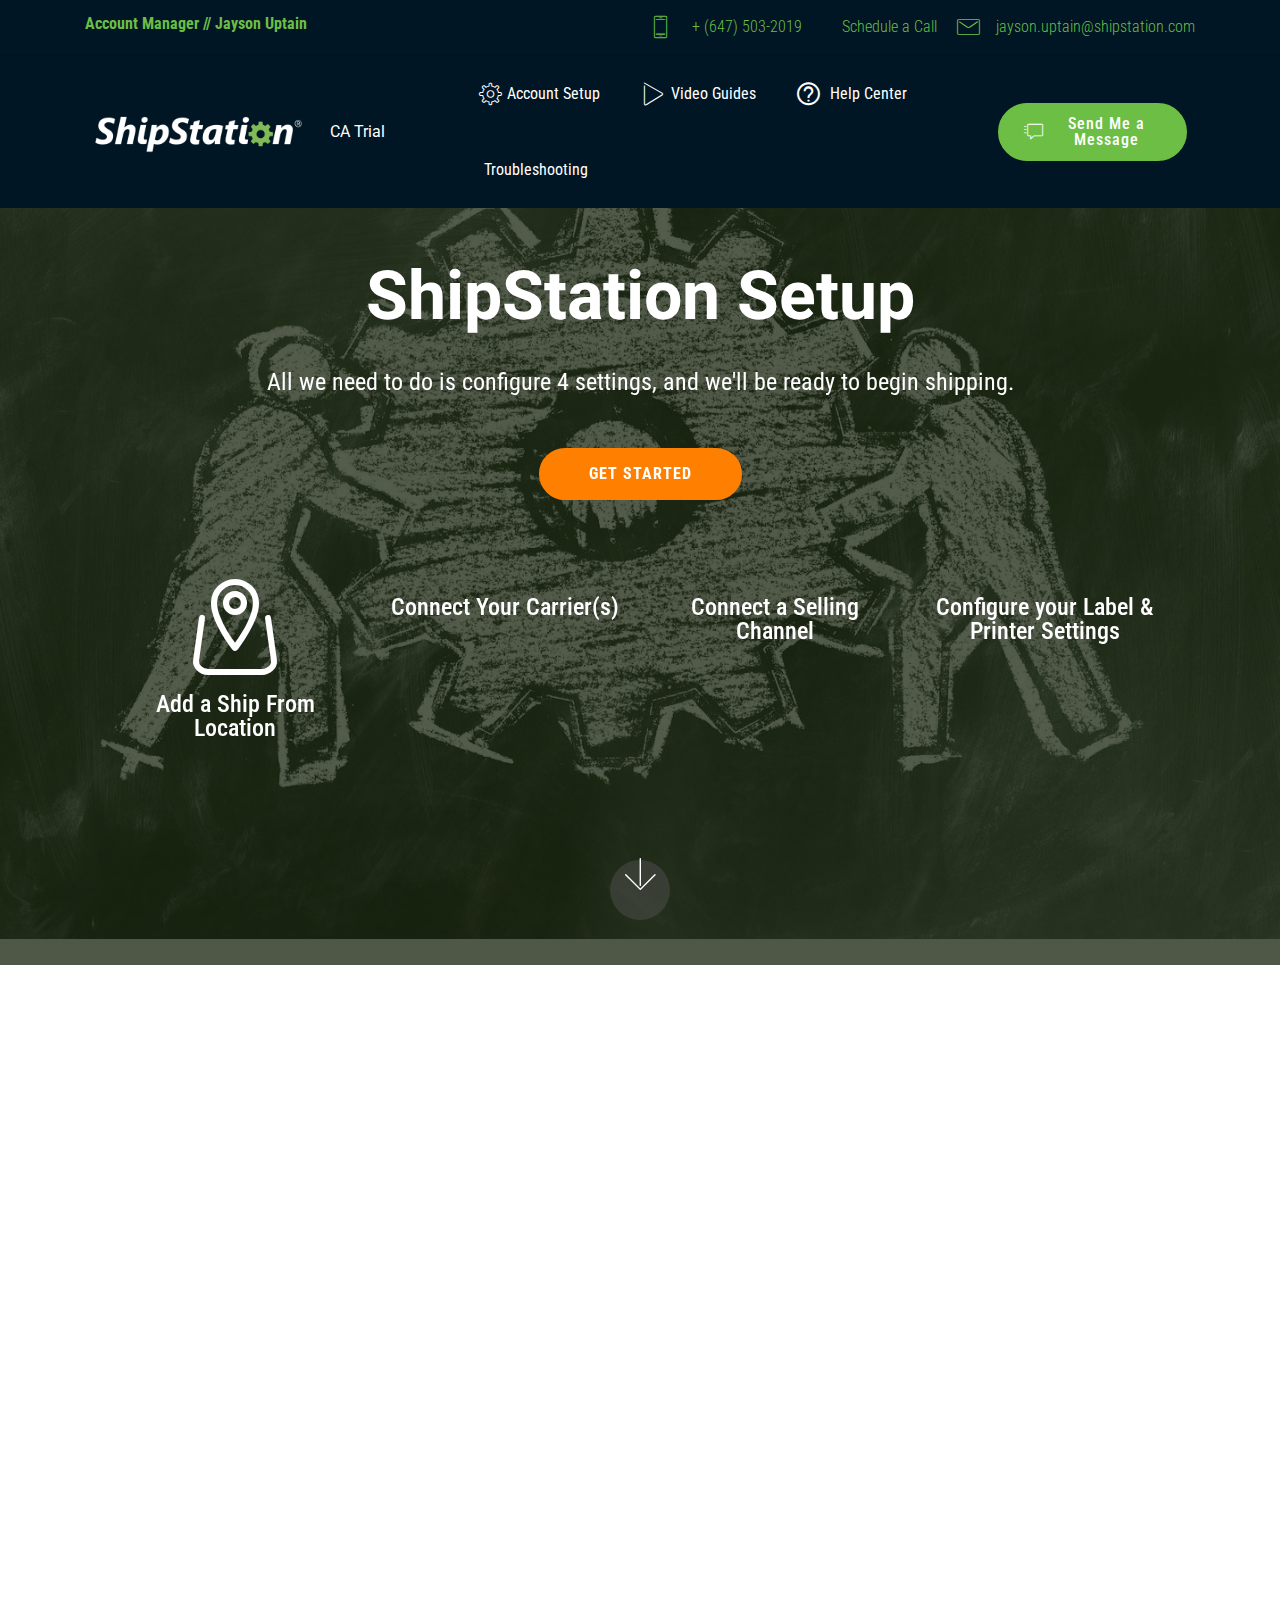
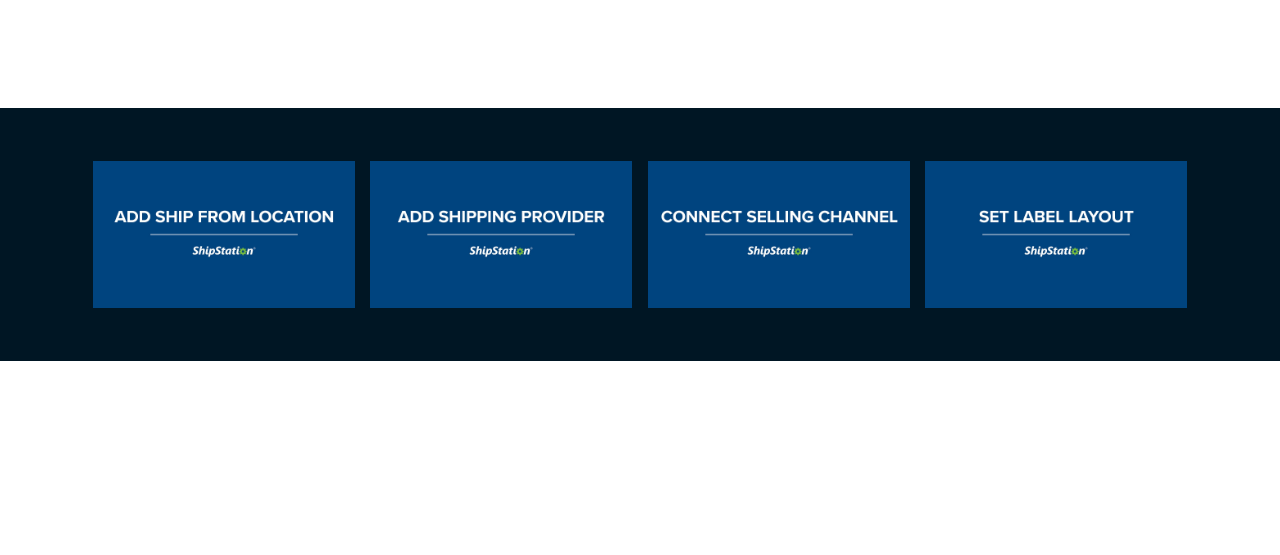
==== commit aca7f7e5: "create github pages" ====
--- a/account-setup-guide.html
+++ b/account-setup-guide.html
@@ -10,47 +10,24 @@
   <meta name="description" content="To get your ShipStation account setup. We'll need to configure your ship from location, connect a carrier, connect your selling channels, and configure your label and printer settings. ">
   
   <title>ShipStation Account Setup</title>
-  <link rel="stylesheet" href="assets/bootstrap-material-design-font/css/material.css">
   <link rel="stylesheet" href="assets/web/assets/mobirise-icons-bold/mobirise-icons-bold.css">
-  <link rel="stylesheet" href="assets/simple-line-icons/simple-line-icons.css">
-  <link rel="stylesheet" href="assets/icon54/style.css">
-  <link rel="stylesheet" href="assets/icons-mind/style.css">
-  <link rel="stylesheet" href="assets/font-awesome/css/font-awesome.css">
+  <link rel="stylesheet" href="assets/web/assets/mobirise-icons2/mobirise2.css">
   <link rel="stylesheet" href="assets/web/assets/mobirise-icons/mobirise-icons.css">
-  <link rel="stylesheet" href="assets/web/assets/mobirise-icons2/mobirise2.css">
   <link rel="stylesheet" href="assets/bootstrap/css/bootstrap.min.css">
   <link rel="stylesheet" href="assets/bootstrap/css/bootstrap-grid.min.css">
   <link rel="stylesheet" href="assets/bootstrap/css/bootstrap-reboot.min.css">
+  <link rel="stylesheet" href="assets/dropdown/css/style.css">
+  <link rel="stylesheet" href="assets/animatecss/animate.min.css">
   <link rel="stylesheet" href="assets/tether/tether.min.css">
-  <link rel="stylesheet" href="assets/animatecss/animate.min.css">
-  <link rel="stylesheet" href="assets/dropdown/css/style.css">
   <link rel="stylesheet" href="assets/theme/css/style.css">
   <link rel="stylesheet" href="assets/gallery/style.css">
-  <link rel="stylesheet" href="assets/formoid-css/recaptcha.css">
   <link rel="preload" as="style" href="assets/mobirise/css/mbr-additional.css"><link rel="stylesheet" href="assets/mobirise/css/mbr-additional.css" type="text/css">
   
   
   
-
 </head>
 <body>
-  <section class="mbr-section content8 cid-rKptAXYjBo" id="content8-o">
-
-    
-
-    <div class="container">
-        <div class="media-container-row title">
-            <div class="col-12 col-md-8">
-                <div class="mbr-section-btn align-center">
-                    <a class="btn btn-primary display-4" href="https://mobirise.co">LEARN MORE</a>
-                    <a class="btn btn-black-outline display-4" href="https://mobirise.co">LIVE DEMO</a>
-                </div>
-            </div>
-        </div>
-    </div>
-</section>
-
-<section class="engine"><a href="https://mobirise.info/c">free site builder</a></section><section class="extMenu2 menu cid-rKmttCpSHC" once="menu" id="extMenu8-g">
+  <section class="extMenu2 menu cid-rKmttCpSHC" once="menu" id="extMenu8-g">
 
     
 
@@ -111,6 +88,22 @@
     </nav>
 </section>
 
+<section class="engine"><a href="https://mobirise.info/q">free responsive web templates</a></section><section class="mbr-section content8 cid-rKptAXYjBo" id="content8-o">
+
+    
+
+    <div class="container">
+        <div class="media-container-row title">
+            <div class="col-12 col-md-8">
+                <div class="mbr-section-btn align-center">
+                    <a class="btn btn-primary display-4" href="https://mobirise.co">LEARN MORE</a>
+                    <a class="btn btn-black-outline display-4" href="https://mobirise.co">LIVE DEMO</a>
+                </div>
+            </div>
+        </div>
+    </div>
+</section>
+
 <section class="header12 cid-rKpffgIrfk mbr-fullscreen mbr-parallax-background" id="header12-i">
 
     
@@ -266,29 +259,27 @@
 </section>
 
 
+  <script src="assets/web/assets/jquery/jquery.min.js"></script>
   <script src="assets/popper/popper.min.js"></script>
-  <script src="assets/web/assets/jquery/jquery.min.js"></script>
   <script src="assets/bootstrap/js/bootstrap.min.js"></script>
-  <script src="assets/parallax/jarallax.min.js"></script>
   <script src="assets/masonry/masonry.pkgd.min.js"></script>
   <script src="assets/imagesloaded/imagesloaded.pkgd.min.js"></script>
-  <script src="assets/tether/tether.min.js"></script>
-  <script src="assets/bootstrapcarouselswipe/bootstrap-carousel-swipe.js"></script>
-  <script src="assets/smoothscroll/smooth-scroll.js"></script>
   <script src="assets/viewportchecker/jquery.viewportchecker.js"></script>
   <script src="assets/dropdown/js/nav-dropdown.js"></script>
   <script src="assets/dropdown/js/navbar-dropdown.js"></script>
+  <script src="assets/smoothscroll/smooth-scroll.js"></script>
+  <script src="assets/vimeoplayer/jquery.mb.vimeo_player.js"></script>
+  <script src="assets/parallax/jarallax.min.js"></script>
+  <script src="assets/bootstrapcarouselswipe/bootstrap-carousel-swipe.js"></script>
+  <script src="assets/tether/tether.min.js"></script>
   <script src="assets/touchswipe/jquery.touch-swipe.min.js"></script>
-  <script src="assets/vimeoplayer/jquery.mb.vimeo_player.js"></script>
   <script src="assets/theme/js/script.js"></script>
   <script src="assets/slidervideo/script.js"></script>
   <script src="assets/gallery/player.min.js"></script>
   <script src="assets/gallery/script.js"></script>
-  <script src="assets/formoid/formoid.min.js"></script>
   
   
  <div id="scrollToTop" class="scrollToTop mbr-arrow-up"><a style="text-align: center;"><i class="mbr-arrow-up-icon mbr-arrow-up-icon-cm cm-icon cm-icon-smallarrow-up"></i></a></div>
     <input name="animation" type="hidden">
-  
-</body>
+  </body>
 </html>--- a/assets/mobirise/css/mbr-additional.css
+++ b/assets/mobirise/css/mbr-additional.css
@@ -1477,6 +1477,62 @@
 .cid-rKSuIkYYPP .sign {
   color: #232323;
 }
+.cid-rPzCqSioGY {
+  padding-top: 60px;
+  padding-bottom: 60px;
+  background-color: #ffffff;
+}
+.cid-rPzCqSioGY .mbr-text {
+  color: #9c969b;
+}
+@media (min-width: 992px) {
+  .cid-rPzCqSioGY img {
+    width: 90%;
+  }
+}
+.cid-rPzCqSioGY .social-list {
+  display: flex;
+  flex-wrap: wrap;
+  align-items: center;
+}
+.cid-rPzCqSioGY .items {
+  margin-bottom: 0;
+  color: #767676;
+}
+.cid-rPzCqSioGY .soc-item {
+  width: 20px;
+  height: 20px;
+  display: flex;
+  justify-content: center;
+  align-items: center;
+  margin: 0.25rem 0.3rem;
+}
+.cid-rPzCqSioGY .soc-item span {
+  font-size: 1rem;
+  color: #3d626c !important;
+  transition: all 0.3s;
+}
+.cid-rPzCqSioGY .soc-item:hover span {
+  color: #6cbe45 !important;
+}
+.cid-rPzCqSioGY .items-col {
+  line-height: 1.0;
+  margin: 0;
+}
+@media (max-width: 992px) {
+  .cid-rPzCqSioGY .card-img {
+    margin-bottom: 2rem;
+  }
+}
+@media (max-width: 767px) {
+  .cid-rPzCqSioGY .social-list {
+    justify-content: center;
+  }
+}
+.cid-rPzCqSioGY .mbr-text,
+.cid-rPzCqSioGY .mbr-section-btn {
+  color: #767676;
+}
 .cid-rKoY5gboVu {
   padding-top: 90px;
   padding-bottom: 90px;
--- a/assets/mobirise/css/mbr-additional.css
+++ b/assets/mobirise/css/mbr-additional.css
@@ -1477,6 +1477,62 @@
 .cid-rKSuIkYYPP .sign {
   color: #232323;
 }
+.cid-rPzCqSioGY {
+  padding-top: 60px;
+  padding-bottom: 60px;
+  background-color: #ffffff;
+}
+.cid-rPzCqSioGY .mbr-text {
+  color: #9c969b;
+}
+@media (min-width: 992px) {
+  .cid-rPzCqSioGY img {
+    width: 90%;
+  }
+}
+.cid-rPzCqSioGY .social-list {
+  display: flex;
+  flex-wrap: wrap;
+  align-items: center;
+}
+.cid-rPzCqSioGY .items {
+  margin-bottom: 0;
+  color: #767676;
+}
+.cid-rPzCqSioGY .soc-item {
+  width: 20px;
+  height: 20px;
+  display: flex;
+  justify-content: center;
+  align-items: center;
+  margin: 0.25rem 0.3rem;
+}
+.cid-rPzCqSioGY .soc-item span {
+  font-size: 1rem;
+  color: #3d626c !important;
+  transition: all 0.3s;
+}
+.cid-rPzCqSioGY .soc-item:hover span {
+  color: #6cbe45 !important;
+}
+.cid-rPzCqSioGY .items-col {
+  line-height: 1.0;
+  margin: 0;
+}
+@media (max-width: 992px) {
+  .cid-rPzCqSioGY .card-img {
+    margin-bottom: 2rem;
+  }
+}
+@media (max-width: 767px) {
+  .cid-rPzCqSioGY .social-list {
+    justify-content: center;
+  }
+}
+.cid-rPzCqSioGY .mbr-text,
+.cid-rPzCqSioGY .mbr-section-btn {
+  color: #767676;
+}
 .cid-rKoY5gboVu {
   padding-top: 90px;
   padding-bottom: 90px;
